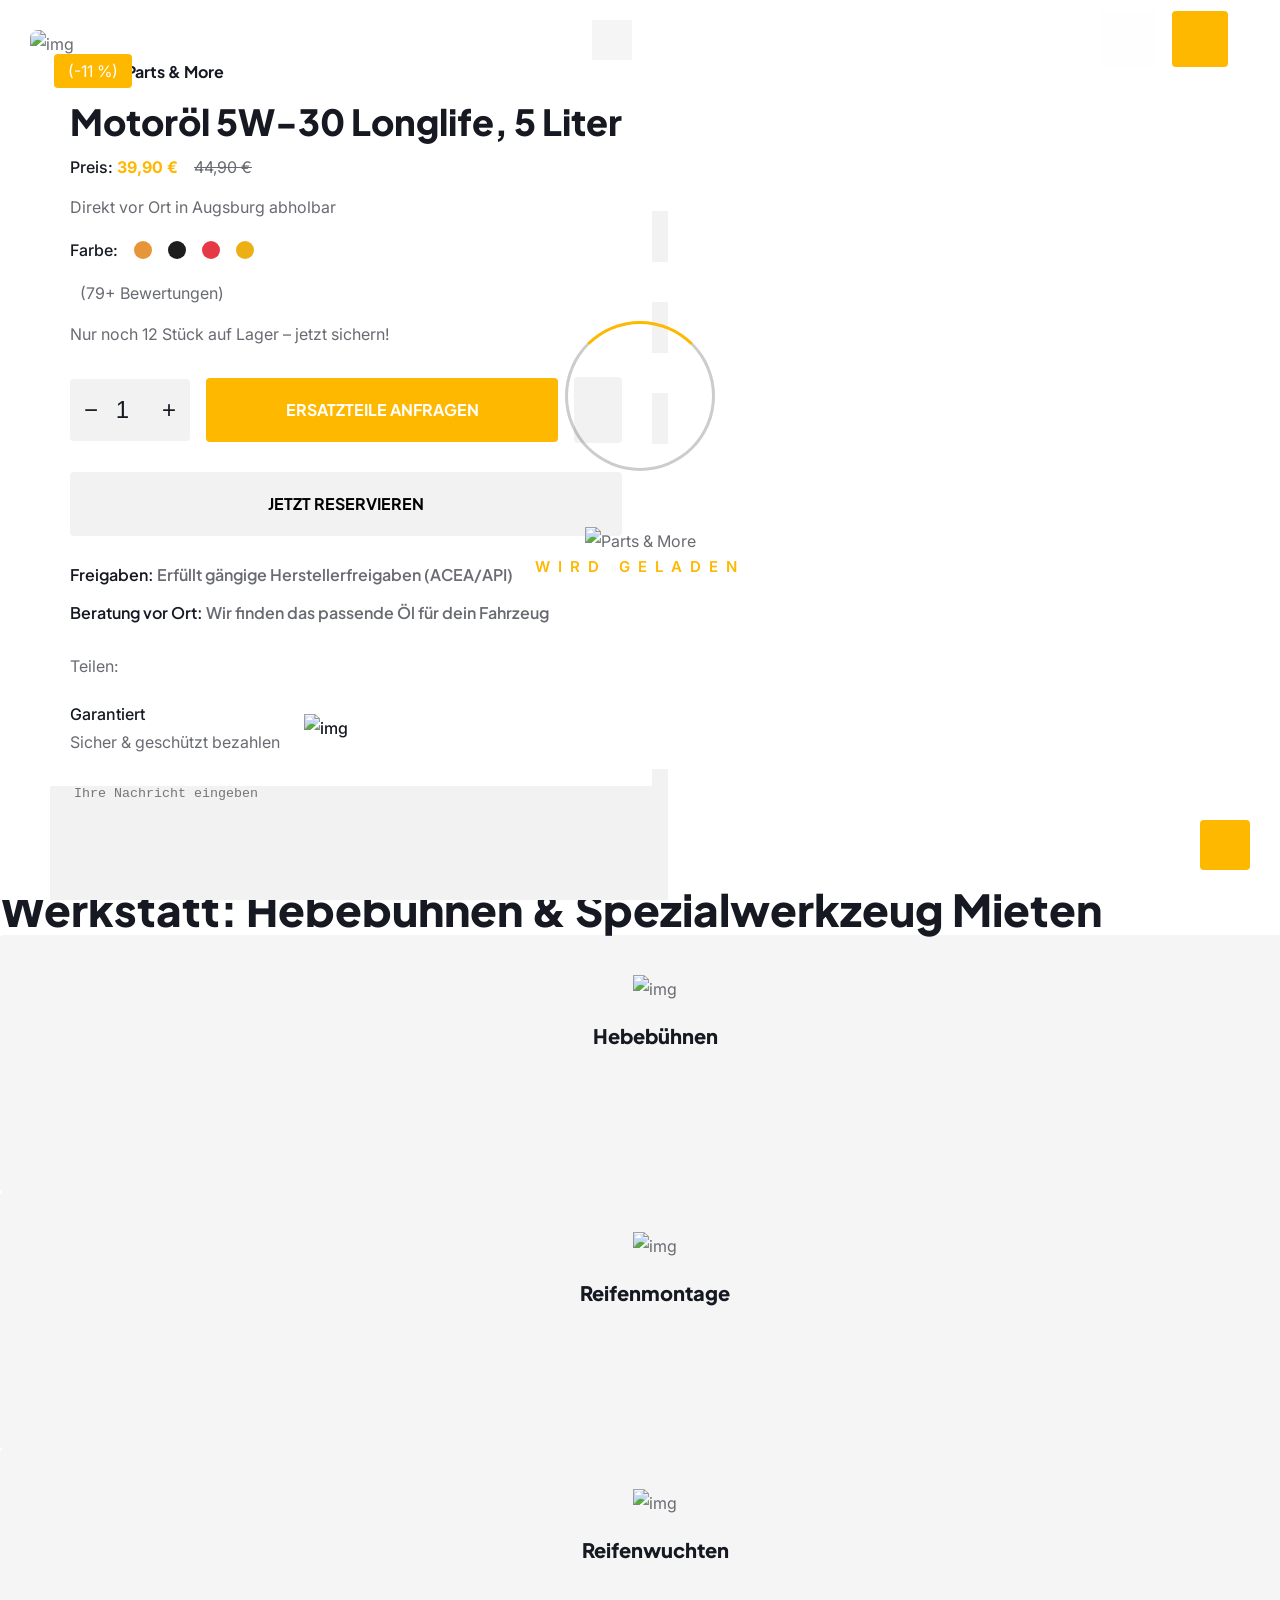
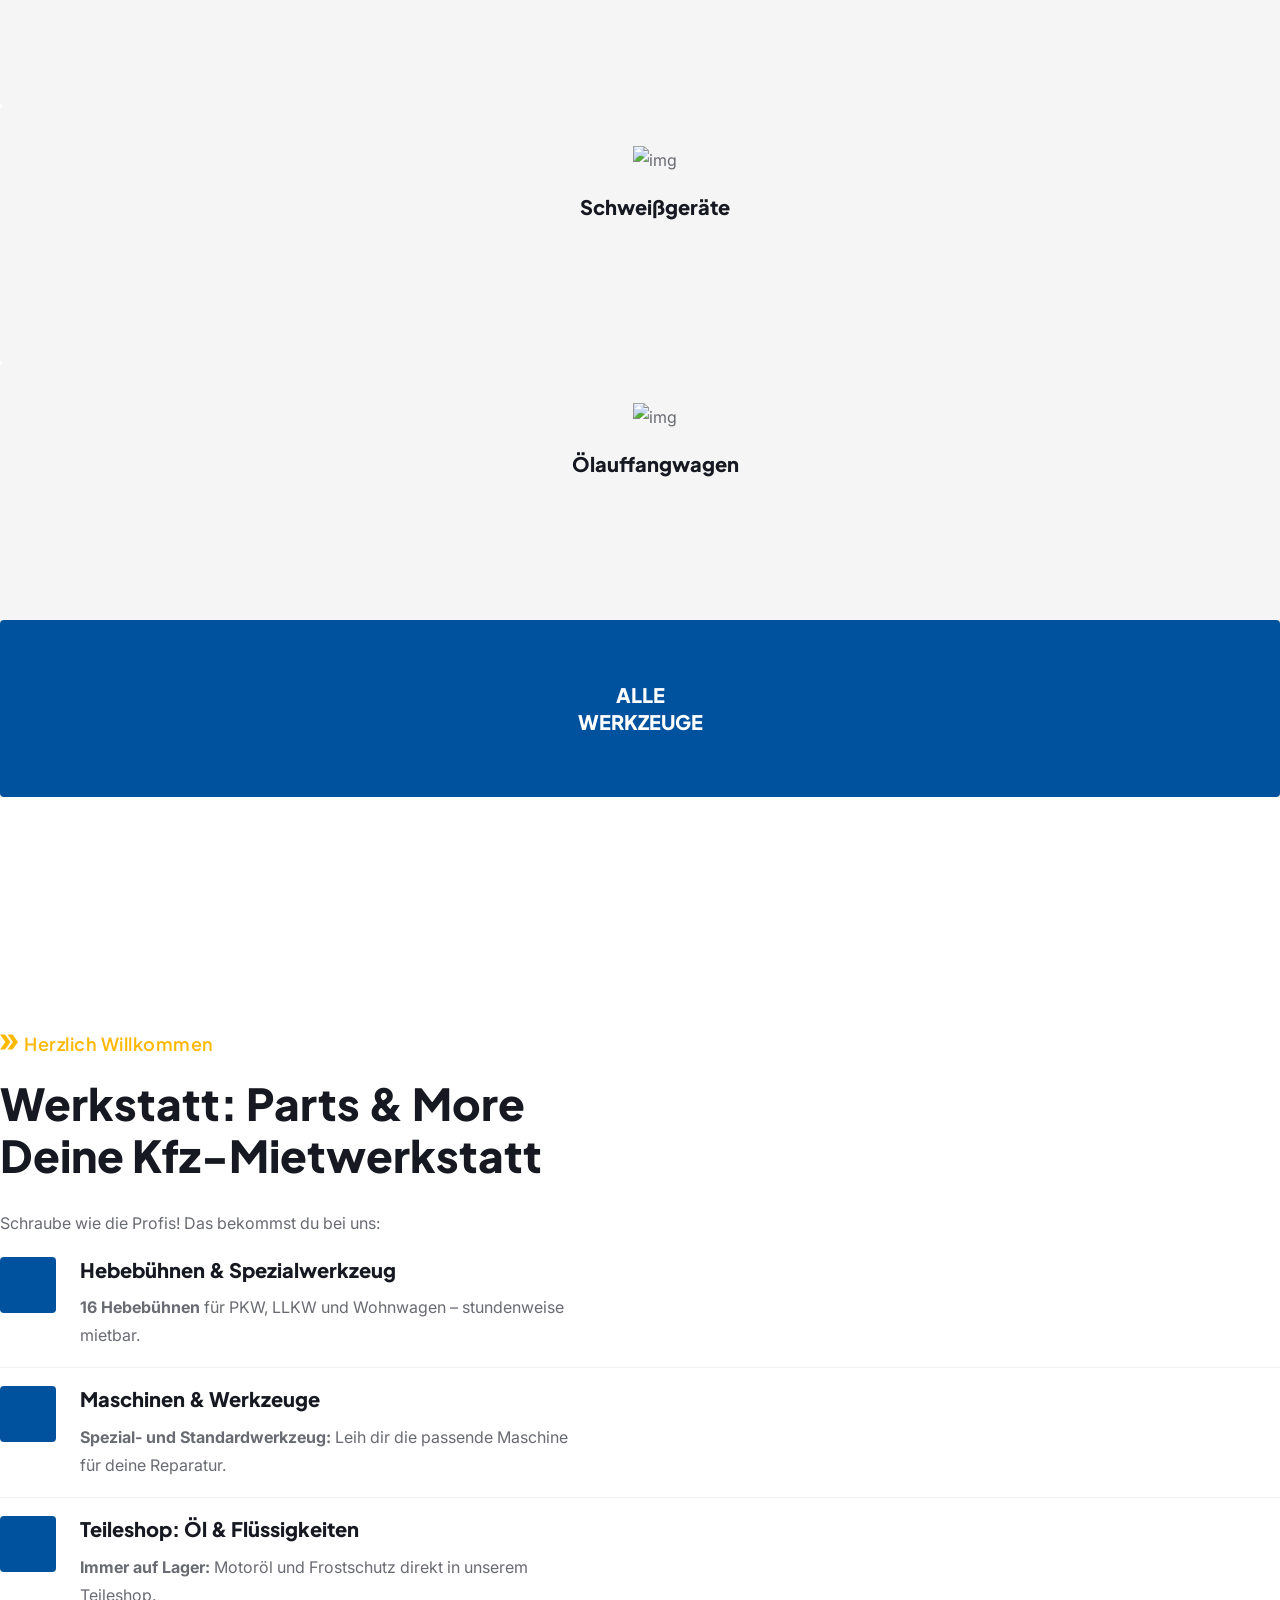
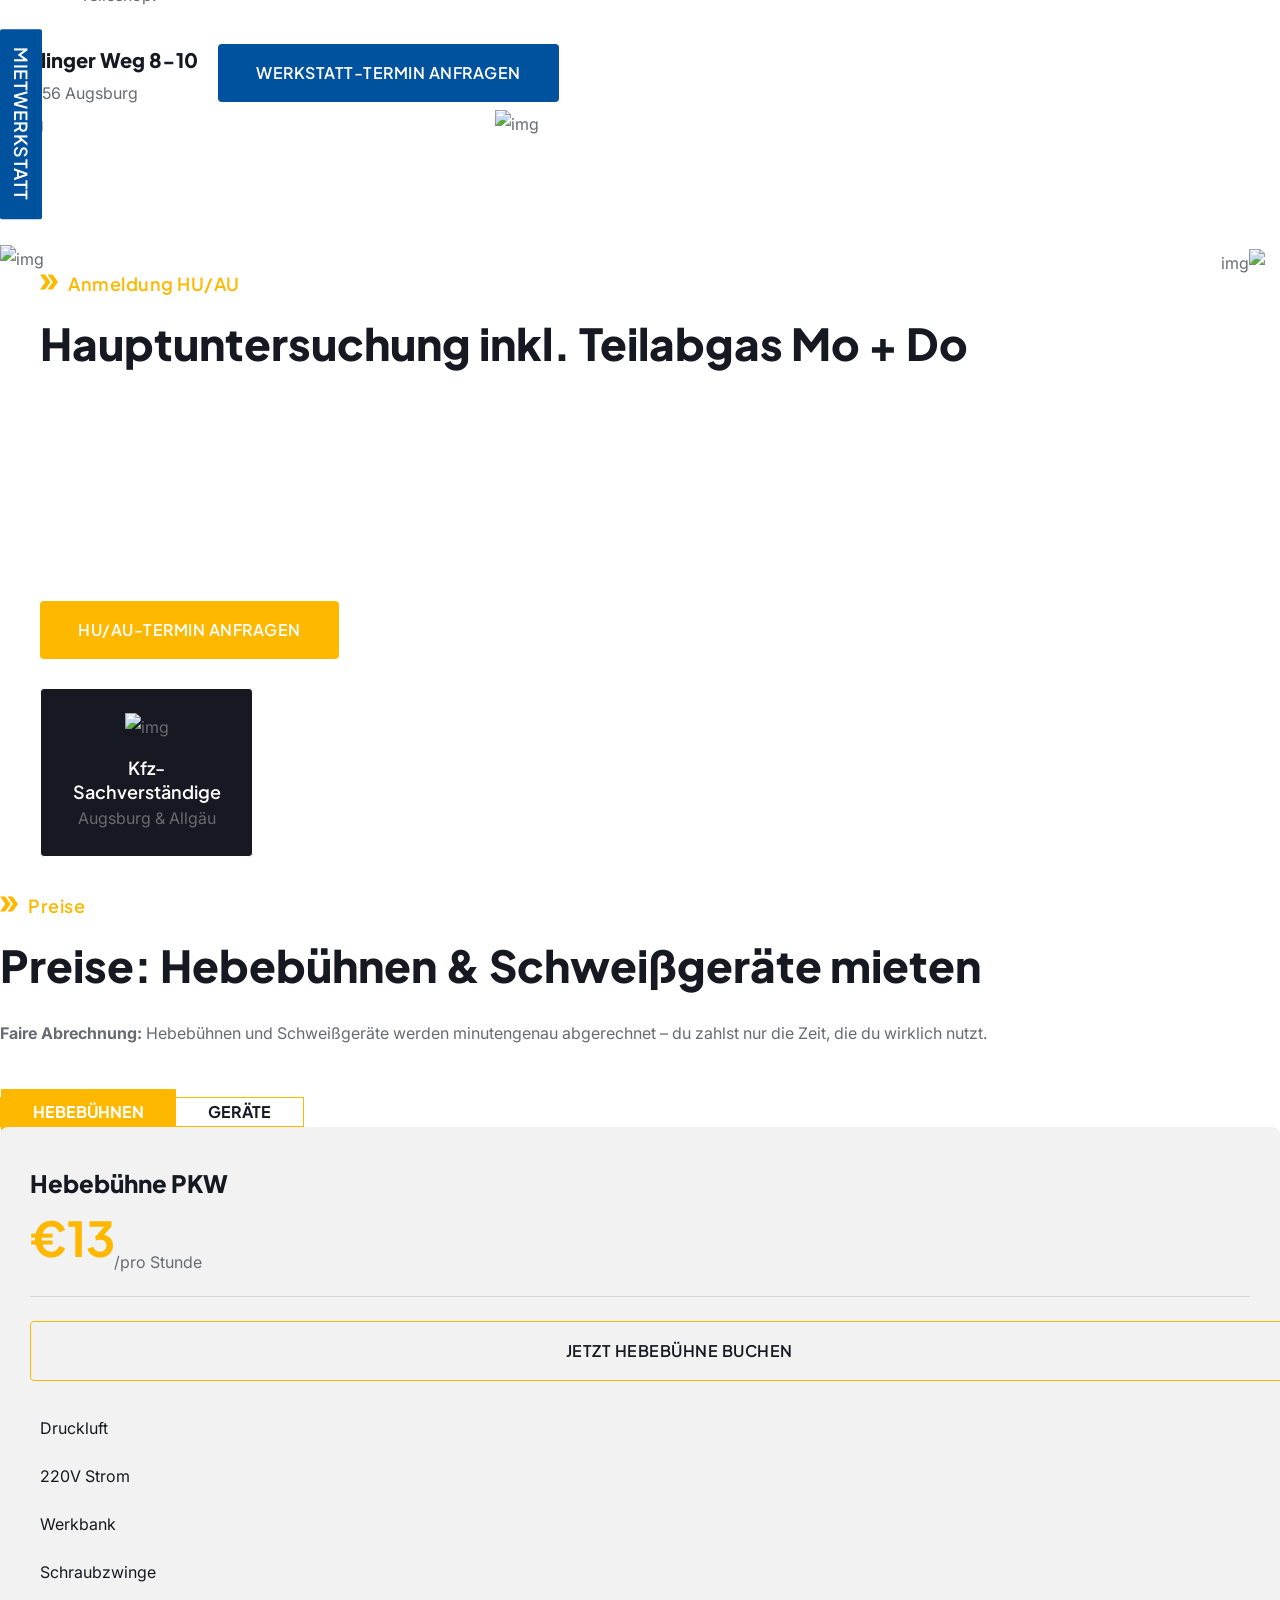
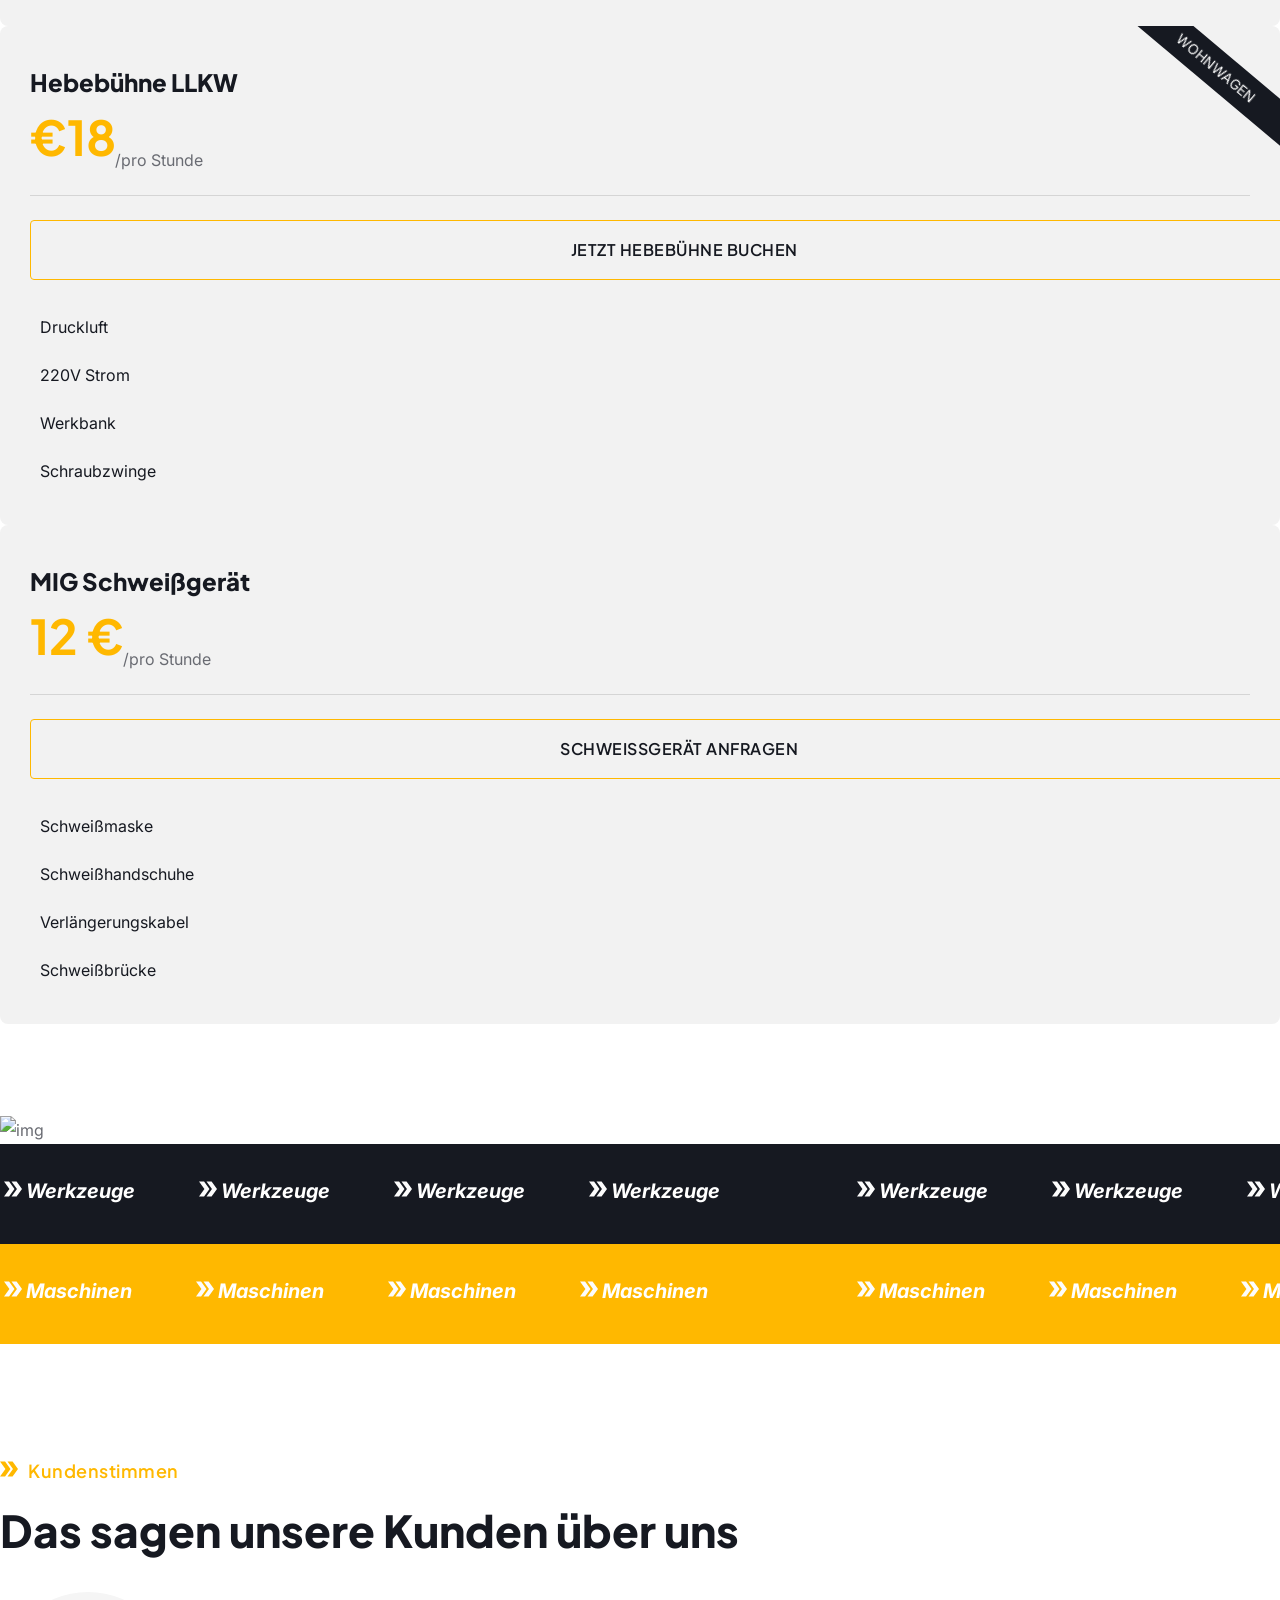
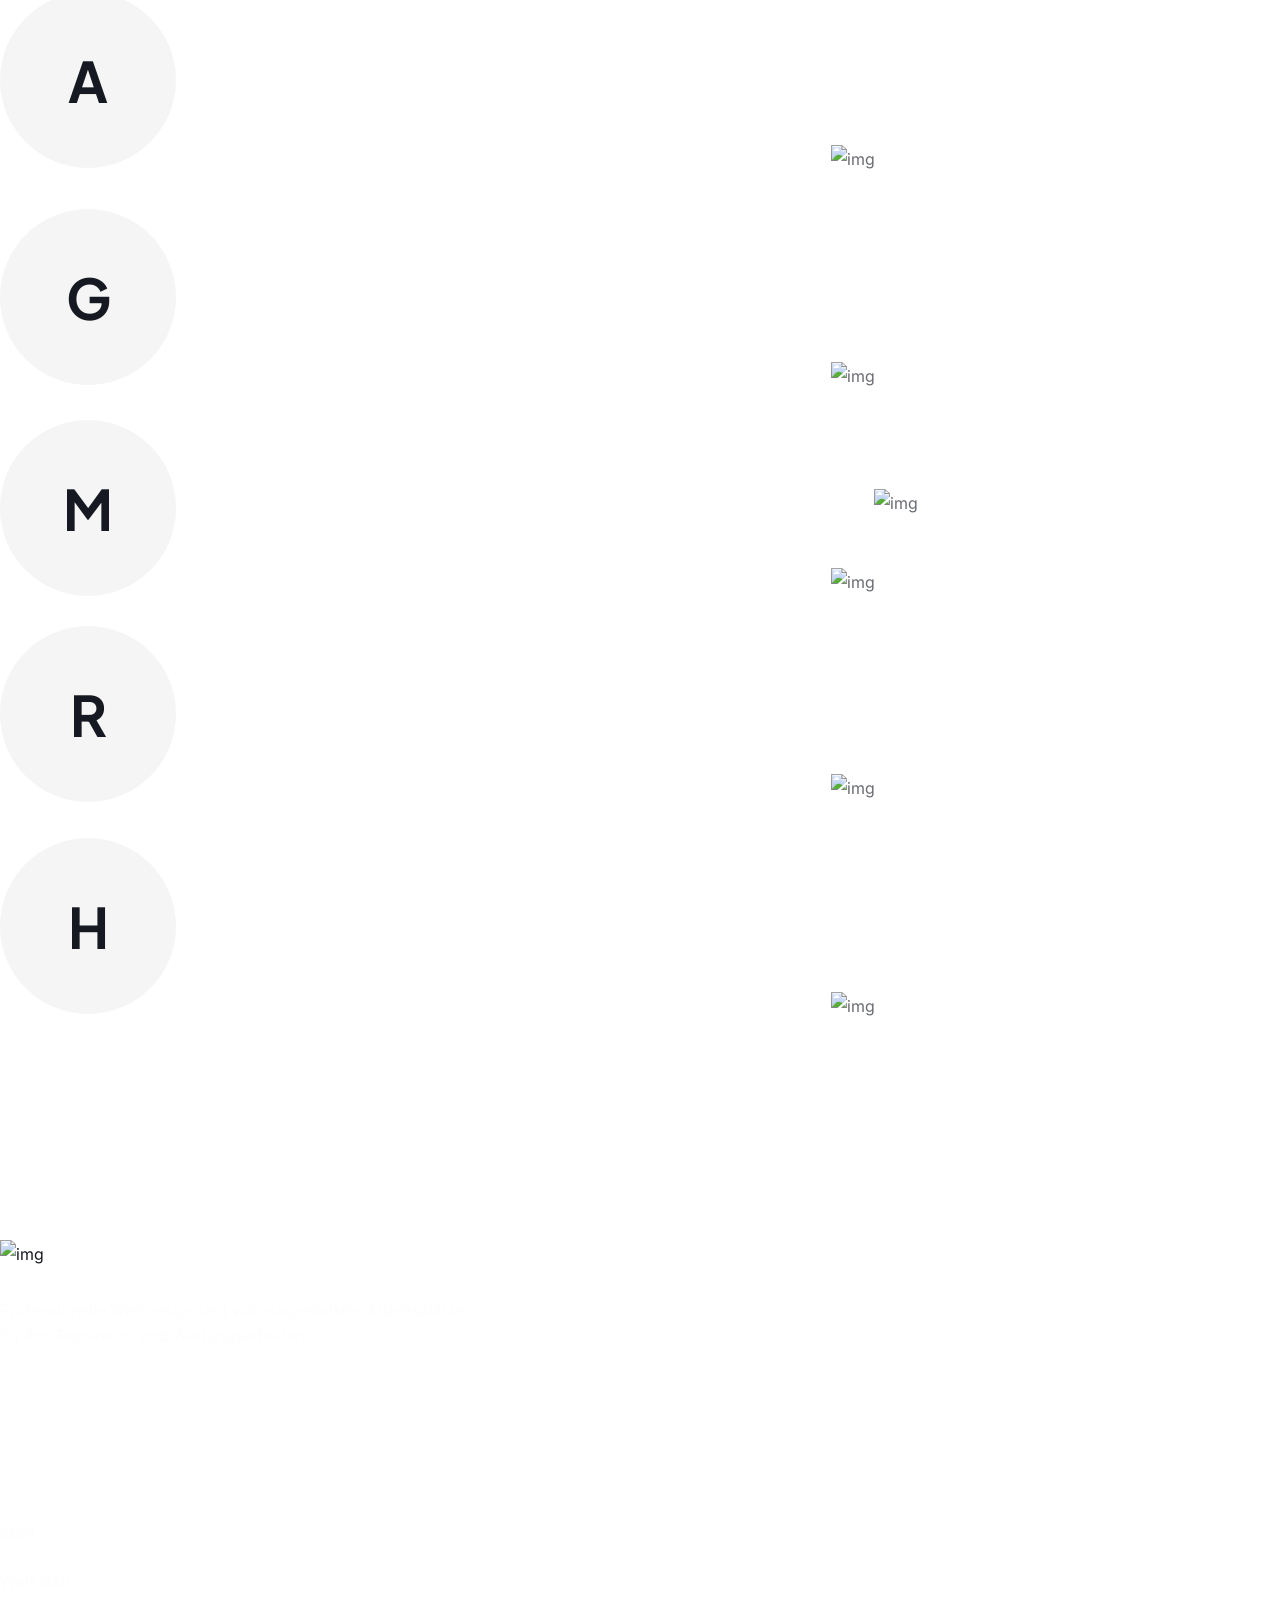
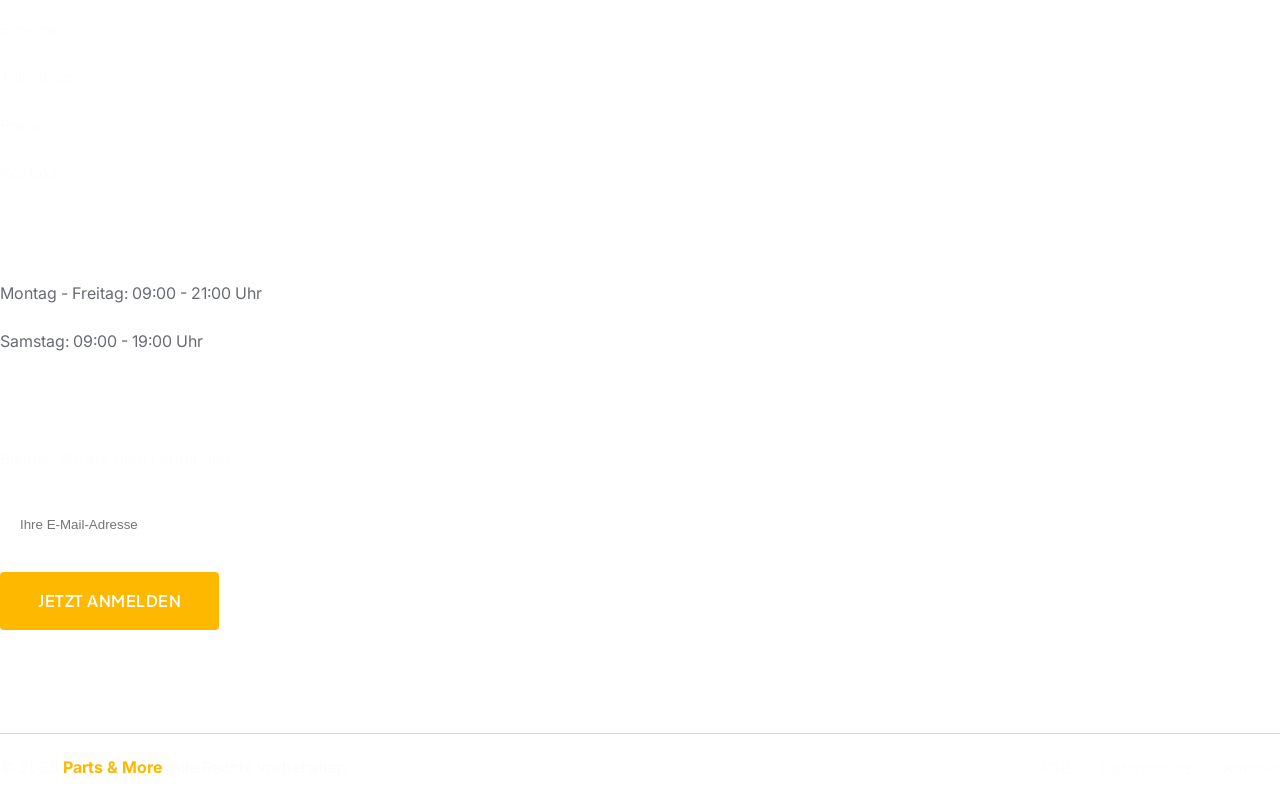
==== index2.html @ 7fc17bfa "Add index2.html as copy of index.html Co-Authored-By: Claude Sonnet 5.5 <noreply@anthropic.com> Clau" ====
<!DOCTYPE html>
<html lang="de">
    <!--<< Header Area >>-->
    <head>
        <!-- ========== Meta Tags ========== -->
        <meta charset="UTF-8">
        <meta http-equiv="X-UA-Compatible" content="IE=edge">
        <meta name="viewport" content="width=device-width, initial-scale=1">
        <meta name="author" content="Pixel-plus">
        <meta name="description" content="Parts & More - Kfz-Mietwerkstatt in Augsburg">
        <!-- ======== Page title ============ -->
        <title>Parts & More - Kfz-Mietwerkstatt in Augsburg</title>
        <!--<< Favcion >>-->
        <link rel="shortcut icon" href="assets/img/favicon/favicon.ico">
        <link rel="apple-touch-icon" sizes="57x57" href="assets/img/favicon/apple-icon-57x57.png">
        <link rel="apple-touch-icon" sizes="60x60" href="assets/img/favicon/apple-icon-60x60.png">
        <link rel="apple-touch-icon" sizes="72x72" href="assets/img/favicon/apple-icon-72x72.png">
        <link rel="apple-touch-icon" sizes="76x76" href="assets/img/favicon/apple-icon-76x76.png">
        <link rel="apple-touch-icon" sizes="114x114" href="assets/img/favicon/apple-icon-114x114.png">
        <link rel="apple-touch-icon" sizes="120x120" href="assets/img/favicon/apple-icon-120x120.png">
        <link rel="apple-touch-icon" sizes="144x144" href="assets/img/favicon/apple-icon-144x144.png">
        <link rel="apple-touch-icon" sizes="152x152" href="assets/img/favicon/apple-icon-152x152.png">
        <link rel="apple-touch-icon" sizes="180x180" href="assets/img/favicon/apple-icon-180x180.png">
        <link rel="icon" type="image/png" sizes="192x192" href="assets/img/favicon/android-icon-192x192.png">
        <link rel="icon" type="image/png" sizes="32x32" href="assets/img/favicon/favicon-32x32.png">
        <link rel="icon" type="image/png" sizes="96x96" href="assets/img/favicon/favicon-96x96.png">
        <link rel="icon" type="image/png" sizes="16x16" href="assets/img/favicon/favicon-16x16.png">
        <link rel="manifest" href="assets/img/favicon/manifest.json">
        <meta name="msapplication-TileColor" content="#ffffff">
        <meta name="msapplication-TileImage" content="assets/img/favicon/ms-icon-144x144.png">
        <meta name="msapplication-config" content="assets/img/favicon/browserconfig.xml">
        <meta name="theme-color" content="#ffffff">
        <!--<< Bootstrap min.css >>-->
        <link rel="stylesheet" href="assets/css/bootstrap.min.css">
        <!--<< All Min Css >>-->
        <link rel="stylesheet" href="assets/css/all.min.css">
        <!--<< Animate.css >>-->
        <link rel="stylesheet" href="assets/css/animate.css">
        <!--<< Magnific Popup.css >>-->
        <link rel="stylesheet" href="assets/css/magnific-popup.css">
        <!--<< MeanMenu.css >>-->
        <link rel="stylesheet" href="assets/css/meanmenu.css">
        <!--<< Swiper Bundle.css >>-->
        <link rel="stylesheet" href="assets/css/swiper-bundle.min.css">
        <!--<< Nice Select.css >>-->
        <link rel="stylesheet" href="assets/css/nice-select.css">
        <!--<< Icomon.css >>-->
        <link rel="stylesheet" href="assets/css/icomon.css">
        <!--<< Main.css >>-->
        <link rel="stylesheet" href="assets/css/main.css">
    </head>
    <body>

       <!-- Preloader Start -->
        <div id="preloader" class="preloader">
            <div class="animation-preloader">
                <div class="spinner">                
                </div>
                <div class="txt-loading">
                    <img src="assets/img/logo/black-logo-2.svg" alt="Parts & More" class="preloader-logo">
                </div>
                <p class="text-center">Wird geladen</p>
            </div>
            <div class="loader">
                <div class="row">
                    <div class="col-3 loader-section section-left">
                        <div class="bg"></div>
                    </div>
                    <div class="col-3 loader-section section-left">
                        <div class="bg"></div>
                    </div>
                    <div class="col-3 loader-section section-right">
                        <div class="bg"></div>
                    </div>
                    <div class="col-3 loader-section section-right">
                        <div class="bg"></div>
                    </div>
                </div>
            </div>
        </div>  

       <!-- GT Back To Top Start -->
        <button id="gt-back-top" class="gt-back-to-top show">
           <img src="assets/img/icon/up-arrow.svg" alt="">
        </button>



       <!-- Offcanvas Area Start -->
        <div class="fix-area">
            <div class="offcanvas__info">
                <div class="offcanvas__wrapper">
                    <div class="offcanvas__content">
                        <div class="offcanvas__top mb-5 d-flex justify-content-between align-items-center">
                            <div class="offcanvas__logo">
                                <a href="index.html">
                                    <img src="assets/img/logo/black-logo-2.svg" alt="logo-img">
                                </a>
                            </div>
                            <div class="offcanvas__close">
                                <button>
                                <i class="fas fa-times"></i>
                                </button>
                            </div>
                        </div>
                        <p class="text d-none d-xl-block">
                            Professionelle Werkzeuge und voll ausgestattete Arbeitsplätze für Ihre Reparatur- und Wartungsarbeiten.
                        </p>
                        <div class="mobile-menu fix mb-3"></div>
                        <div class="offcanvas__contact">
                            <h4>Kontaktinfo</h4>
                            <ul>
                                <li class="d-flex align-items-center">
                                    <div class="offcanvas__contact-icon">
                                        <i class="fal fa-map-marker-alt"></i>
                                    </div>
                                    <div class="offcanvas__contact-text">
                                        <a target="_blank" href="#">Dillinger Weg 8-10,<br>86156 Augsburg</a>
                                    </div>
                                </li>
                                <li class="d-flex align-items-center">
                                    <div class="offcanvas__contact-icon mr-15">
                                        <i class="fal fa-envelope"></i>
                                    </div>
                                    <div class="offcanvas__contact-text">
                                        <a href="mailto:info@hobbywerkstatt-augsburg.de"><span class="mailto:info@hobbywerkstatt-augsburg.de">info@hobbywerkstatt-augsburg.de</span></a>
                                    </div>
                                </li>
                                <li class="d-flex align-items-center">
                                    <div class="offcanvas__contact-icon mr-15">
                                        <i class="fal fa-clock"></i>
                                    </div>
                                    <div class="offcanvas__contact-text">
                                        <a target="_blank" href="#">Mo - Fr: 09:00 - 21:00 Uhr</a><br>
                                        <a target="_blank" href="#">Samstag: 09:00 - 19:00 Uhr</a>
                                    </div>
                                </li>
                                <li class="d-flex align-items-center">
                                    <div class="offcanvas__contact-icon mr-15">
                                        <i class="far fa-phone"></i>
                                    </div>
                                    <div class="offcanvas__contact-text">
                                        <a href="tel:+49 (0) 821 455-366-36">+49 (0) 821 455-366-36</a>
                                    </div>
                                </li>
                            </ul>
                            <div class="header-button mt-4">
                                
                            </div>
                            <a href="kontakt.html" class="gt-theme-btn">
                                <span class="gt-text-btn">
                                    <span class="gt-text-2">Kontakt</span>
                                </span>
                            </a>
                            <div class="social-icon d-flex align-items-center">
                                <a href="#"><i class="fab fa-facebook-f"></i></a>
                                <a href="#"><i class="fab fa-tiktok"></i></a>
                                <a href="#"><i class="fab fa-youtube"></i></a>
                                <a href="#"><i class="fab fa-linkedin-in"></i></a>
                            </div>
                        </div>
                    </div>
                </div>
            </div>
        </div>
        <div class="offcanvas__overlay"></div>

        <!-- Header Section Start -->
        <header class="header-section-2">
             <div id="header-sticky" class="header-1 header-2">
                <div class="container-fluid">
                    <div class="mega-menu-wrapper">
                        <div class="header-main">
                            <div class="header-left">
                                <div class="logo">
                                    <a href="index.html" class="header-logo">
                                        <img src="assets/img/logo/white-logo.svg" alt="logo-img">
                                    </a>
                                    <a href="index.html" class="header-logo-2">
                                        <img src="assets/img/logo/black-logo-2.svg" alt="logo-img">
                                    </a>
                                </div>
                                <div class="mean__menu-wrapper">
                                    <div class="main-menu">
                                       <nav id="mobile-menu">
                                        <ul>
                                            <li class="active menu-thumb">
                                                <a href="index.html">
                                                    Start
                                                </a>
                                            </li>
                                            <li class="active d-xl-none">
                                                <a href="index.html" class="border-none">
                                                Start
                                                </a>
                                            </li>
                                            <li>
                                                <a href="werkstatt.html">
                                                    Werkstatt
                                                </a>
                                            </li>
                                             <li>
                                                <a href="service.html">
                                                    Service
                                                </a>
                                                </li>
                                            <li>
                                                <a href="teileshop.html">
                                                    Teileshop
                                                </a>
                                            </li>
                                            <li>
                                                <a href="preise.html">
                                                    Preise
                                                </a>
                                            </li>
                                            <li>
                                                <a href="kontakt.html">Kontakt</a>
                                            </li>
                                        </ul>
                                    </nav>
                                    </div>
                                </div>
                            </div>
                            <div class="header-right d-flex justify-content-end align-items-center">
                                <div class="header-right-icon">
                                    <a href="#" class="main-header__search search-toggler d-none d-md-inline-flex" style="align-items: center; justify-content: center;" title="Werkzeugsuche" aria-label="Werkzeugsuche">
                                        <i class="fa-regular fa-magnifying-glass"></i>
                                    </a>
                                    <a href="https://www.google.com/maps/search/?api=1&query=Parts+%26+More+Augsburg" target="_blank" rel="noopener" class="cart-icon" style="background-color: var(--gt-theme); color: #fff;"><i class="fa-solid fa-location-dot"></i></a>
                                </div>
                                
                                <div class="header__hamburger d-xl-none my-auto">
                                    <div class="sidebar__toggle">
                                        <div class="header-bar">
                                            <span></span>
                                            <span></span>
                                        </div>
                                    </div>
                                </div>
                            </div>
                        </div>
                    </div>
                </div>
            </div>
        </header>
       
        <!-- GT Search Start -->
        <div class="search-popup">
            <div class="search-popup__overlay search-toggler"></div>
            <div class="search-popup__content">
                <form role="search" method="get" class="search-popup__form" action="#">
                    <input type="text" id="search" name="search" placeholder="Werkzeugsuche...">
                    <button type="submit" aria-label="Werkzeugsuche" class="search-btn">
                        <span><i class="fa-regular fa-magnifying-glass"></i></span>
                    </button>
                </form>
            </div>
        </div>

        <!-- GT Join Club Form Start -->
        <div class="modal modal-common-wrap fade" id="exampleModal1" tabindex="-1" aria-hidden="true">
            <div class="modal-dialog modal-dialog-centered modal-xl">
                <div class="modal-content">
                    <div class="modal-header">
                        <button type="button" class="btn-close" data-bs-dismiss="modal" aria-label="Schließen"></button>
                    </div>
                    <div class="modal-body">
                        <div class="gt-join-club-form">
                            <div class="gt-join-club-image">
                                <img src="assets/img/join-form.jpg" alt="img">
                            </div>
                            <div class="gt-join-club-content">
                                <div class="gt-join-content">
                                    <h3>WERDE MITGLIED</h3>
                                    <p>
                                        Gemeinsam schrauben, gemeinsam wachsen – werde Teil unserer Werkstatt-Community.
                                    </p>
                                </div>
                                <form action="#">
                                    <div class="row g-4 justify-content-center">
                                        <div class="col-lg-12">
                                            <div class="form-clt">
                                                <span>Ihr Name</span>
                                                <input type="text" name="name" id="name" placeholder="Ihr Name">
                                            </div>
                                        </div>
                                        <div class="col-lg-12">
                                            <div class="form-clt">
                                                <span>Ihre E-Mail</span>
                                                <input type="text" name="email" id="email01" placeholder="E-Mail-Adresse">
                                            </div>
                                        </div>
                                        <div class="col-lg-12">
                                            <div class="form-clt">
                                                <span>Ihre Telefonnummer</span>
                                                <input type="text" name="phone" id="phone" placeholder="Ihre Telefonnummer">
                                            </div>
                                        </div>
                                        <div class="col-lg-12">
                                            <div class="form-clt">
                                                <span>Ihre Stadt</span>
                                                <div class="form">
                                                    <select class="single-select w-100">
                                                        <option>Ihre Stadt</option>
                                                        <option>Australien</option>
                                                        <option>Dänemark</option>
                                                        <option>Portugal</option>
                                                    </select>
                                                </div>
                                            </div>
                                        </div>
                                        <div class="col-lg-12">
                                            <div class="form-clt">
                                                <span>Ihr Wohnbereich</span>
                                                <div class="form">
                                                    <select class="single-select w-100">
                                                        <option>Bereich auswählen</option>
                                                        <option>Dhaka</option>
                                                        <option>Khulna</option>
                                                        <option>Kushtia</option>
                                                    </select>
                                                </div>
                                            </div>
                                        </div>
                                        <div class="col-lg-12">
                                            <div class="form-clt">
                                                <span>Fahrzeug auswählen</span>
                                                <div class="form">
                                                    <select class="single-select w-100">
                                                        <option>Fahrzeug wählen</option>
                                                        <option>Motorrad</option>
                                                        <option>Auto</option>
                                                        <option>Fahrrad</option>
                                                    </select>
                                                </div>
                                            </div>
                                        </div>
                                        <div class="col-lg-12">
                                            <div class="form-clt">
                                                <span>Ihre Nachricht</span>
                                                <textarea name="message" id="message01" placeholder="Ihre Nachricht eingeben"></textarea>
                                            </div>
                                        </div>
                                        <div class="col-lg-12">
                                            <div class="gt-button text-center">
                                                <button type="submit" class="gt-theme-btn">
                                                    <span class="gt-icon-btn"><i class="icon-icon-1"></i></span>
                                                    <span class="gt-text-btn">
                                                        <span class="gt-text-2">JETZT SENDEN</span>
                                                    </span>
                                                </button>
                                            </div>
                                        </div>
                                    </div>
                                </form>
                            </div>
                        </div>
                    </div>
                </div>
            </div>
        </div>

        <!-- GT Shop Details Popup Start -->
        <div class="modal modal-common-wrap fade" id="exampleModal2" tabindex="-1" aria-hidden="true">
            <div class="modal-dialog style-shop-details modal-dialog-centered modal-xl">
                <div class="modal-content">
                    <div class="modal-header">
                        <button type="button" class="btn-close" data-bs-dismiss="modal" aria-label="Schließen"></button>
                    </div>
                    <div class="modal-body">
                       <div class="gt-shop-details-wrapper">
                        <div class="row g-4">
                            <div class="col-lg-6">
                                <div class="gt-shop-details-image">
                                    <img src="assets/img/inner/shop-details/details-01.jpg" alt="img">
                                    <span class="gt-box-text">(-11 %)</span>
                                </div>
                            </div>
                            <div class="col-lg-6">
                                <div class="gt-shop-details-content">
                                    <h6><span>Marke:</span> Parts &amp; More</h6>
                                    <h2>Motoröl 5W-30 Longlife, 5 Liter</h2>
                                    <ul class="price-list">
                                        <li>
                                            Preis: <span>39,90 €</span>
                                        </li>
                                        <li>
                                            <del>44,90 €</del>
                                        </li>
                                    </ul>
                                    <span class="eye-icon">
                                        <i class="fa-regular fa-eye"></i>
                                        Direkt vor Ort in Augsburg abholbar
                                    </span>
                                    <ul class="color-list">
                                        <li>
                                            <span>Farbe:</span>
                                        </li>
                                        <li></li>
                                        <li></li>
                                        <li></li>
                                        <li></li>
                                    </ul>
                                    <div class="star">
                                        <i class="fa-solid fa-star"></i>
                                        <i class="fa-solid fa-star"></i>
                                        <i class="fa-solid fa-star"></i>
                                        <i class="fa-solid fa-star"></i>
                                        <i class="fa-solid fa-star"></i>
                                        <span>(79+ Bewertungen)</span>
                                    </div>
                                    <p>
                                        Nur noch 12 Stück auf Lager – jetzt sichern!
                                    </p>
                                    <div class="cart-quantity">
                                        <p class="qty">
                                            <button class="qtyminus" aria-hidden="true">−</button>
                                            <input type="number" name="qty" id="qty2" min="1" max="10" step="1" value="1">
                                            <button class="qtyplus" aria-hidden="true">+</button>
                                        </p>
                                        <a href="shop-details.html" class="shop-btn theme-btn">Ersatzteile anfragen</a>
                                        <div class="icon-item">
                                            <a href="shop-details.html" class="icon">
                                                <i class="far fa-heart"></i>
                                            </a>
                                        </div>
                                    </div>
                                    <button type="submit" class="buy-btn">
                                        Jetzt reservieren
                                    </button>
                                    <ul class="gt-list-items">
                                        <li>
                                            <span>Freigaben:</span> Erfüllt gängige Herstellerfreigaben (ACEA/API)
                                        </li>
                                        <li>
                                            <span>Beratung vor Ort:</span> Wir finden das passende Öl für dein Fahrzeug
                                        </li>
                                    </ul>
                                    <div class="share-list">
                                        <span>Teilen:</span>
                                        <a href="#"><i class="fab fa-facebook-f"></i></a>
                                        <a href="#"><i class="fab fa-twitter"></i></a>
                                        <a href="#"><i class="fab fa-vimeo-v"></i></a>
                                        <a href="#"><i class="fab fa-pinterest-p"></i></a>
                                    </div>
                                    <div class="gt-bank-list">
                                        <div class="">
                                            Garantiert
                                            <span>Sicher &amp; geschützt bezahlen</span>
                                        </div>
                                        <img src="assets/img/inner/shop-details/pay_brand.png" alt="img">
                                    </div>
                                </div>
                            </div>
                        </div>
                       </div>
                    </div>
                </div>
            </div>
        </div>

        <!-- GT Hero Section Start -->
        <section class="gt-hero-section gt-hero-2 bg-cover" style="background-image: url('assets/img/home-2/hero/hero-bg.jpg');">
            <div class="gt-line-shape">
                <img src="assets/img/home-2/hero/line-shape.png" alt="img">
            </div>
            <div class="container">
                <div class="row g-4 align-items-center">
                    <div class="col-lg-6">
                        <div class="gt-hero-image wow fadeInUp" data-wow-delay=".3s">
                            <img src="assets/img/home-2/hero/hero.png" alt="img">
                        </div>
                    </div>
                    <div class="col-lg-6">
                        <div class="gt-hero-content">
                            <div class="gt-hero-eyebrow wow fadeInUp" data-wow-delay=".3s"><svg width="18" height="18" viewBox="0 0 18 18" fill="none" xmlns="http://www.w3.org/2000/svg" style="margin-right: 10px; transform: rotate(90deg);"><path fill-rule="evenodd" clip-rule="evenodd" d="M16.4105 18L16.4105 12.953L8.99991 7.52818L1.58936 12.953L1.58936 18L8.99991 12.5752L16.4105 18ZM16.4105 10.4718L8.99991 5.047L1.58936 10.4718L1.58936 5.42482L8.99991 0L16.4105 5.42482V10.4718Z" fill="var(--gt-theme)"/></svg>Mietwerkstatt Augsburg</div>
                            <h1 class="wow fadeInUp" data-wow-delay=".5s">
                                Mietwerkstatt &amp; Teileshop in Augsburg
                            </h1>
                            <p class="wow fadeInUp" data-wow-delay=".7s">
                                Professionelle Hebebühnen, Spezialwerkzeug und Ersatzteile direkt vor Ort – <a href="https://www.google.com/maps/search/?api=1&query=Parts+%26+More+Augsburg" target="_blank" rel="noopener" style="color: inherit; text-decoration: none;">Dillinger Weg 8-10, 86156 Augsburg</a>.
                            </p>
                            <div class="gt-hero-button wow fadeInUp" data-wow-delay=".9s" style="gap: 48px;">
                                <a href="contact.html" class="gt-theme-btn">
                                    <span class="gt-text-btn">
                                        <span class="gt-text-2">WERKZEUGSUCHE</span>
                                    </span>
                                </a>
                                <a href="https://www.youtube.com/watch?v=1rhbBr8VLIg" class="video-btn ripple video-popup">
                                    <i class="fa-solid fa-play"></i>
                                </a>
                            </div>
                        </div>
                    </div>
                </div>
            </div>
        </section>

        <!-- GT Service Section Start -->
        <section class="gt-service-section-2 fix section-padding">
            <div class="container">
                <h2 class="visually-hidden">Werkstatt: Hebebühnen &amp; Spezialwerkzeug mieten</h2>
                <div class="row g-4 align-items-center">
                    <div class="col-6 col-xxl-2 col-xl-3 col-lg-3 col-md-4 col-sm-6 wow fadeInUp" data-wow-delay=".2s">
                        <div class="service-box-items">
                            <div class="icon">
                                <img src="assets/img/icon/buehne.svg" alt="img">
                            </div>
                            <h3><a href="service-details.html">Hebebühnen</a></h3>
                        </div>
                    </div>
                    <div class="col-6 col-xxl-2 col-xl-3 col-lg-3 col-md-4 col-sm-6 wow fadeInUp" data-wow-delay=".4s">
                        <div class="service-box-items">
                            <div class="icon">
                                <img src="assets/img/icon/montage.svg" alt="img">
                            </div>
                            <h3><a href="service-details.html">Reifenmontage</a></h3>
                        </div>
                    </div>
                    <div class="col-6 col-xxl-2 col-xl-3 col-lg-3 col-md-4 col-sm-6 wow fadeInUp" data-wow-delay=".6s">
                        <div class="service-box-items">
                            <div class="icon">
                                <img src="assets/img/icon/wuchten.svg" alt="img">
                            </div>
                            <h3><a href="service-details.html">Reifenwuchten</a></h3>
                        </div>
                    </div>
                    <div class="col-6 col-xxl-2 col-xl-3 col-lg-3 col-md-4 col-sm-6 wow fadeInUp" data-wow-delay=".7s">
                        <div class="service-box-items">
                            <div class="icon">
                                <img src="assets/img/icon/schwgeraet.svg" alt="img">
                            </div>
                            <h3><a href="service-details.html">Schweißgeräte</a></h3>
                        </div>
                    </div>
                    <div class="col-6 col-xxl-2 col-xl-3 col-lg-3 col-md-4 col-sm-6 wow fadeInUp" data-wow-delay=".8s">
                        <div class="service-box-items">
                            <div class="icon">
                                <img src="assets/img/icon/wagen.svg" alt="img">
                            </div>
                            <h3><a href="service-details.html">Ölauffangwagen</a></h3>
                        </div>
                    </div>
                    <div class="col-6 col-xxl-2 col-xl-3 col-lg-3 col-md-4 col-sm-6 wow fadeInUp" data-wow-delay=".9s">
                        <div class="service-box-items style-2" style="background-color: #00519E;">
                            <h3><a href="service-details.html">ALLE <br> WERKZEUGE</a></h3>
                        </div>
                    </div>
                </div>
            </div>
        </section>

        <!-- GT About Section Start -->
        <div class="gt-about-section-2 fix section-padding pt-0">
            <div class="gt-about-shape">
                <img src="assets/img/home-2/about/about-shape.png" alt="img">
            </div>
            <div class="container">
                <div class="gt-about-wrapper-2">
                    <div class="row g-4">
                        <div class="col-lg-6">
                            <div class="gt-about-content">
                                <div class="gt-section-title mb-0">
                                    <span class="wow fadeInUp"><svg width="18" height="18" viewBox="0 0 18 18" fill="none" xmlns="http://www.w3.org/2000/svg" style="margin-right: 6px; transform: rotate(90deg);"><path fill-rule="evenodd" clip-rule="evenodd" d="M16.4105 18L16.4105 12.953L8.99991 7.52818L1.58936 12.953L1.58936 18L8.99991 12.5752L16.4105 18ZM16.4105 10.4718L8.99991 5.047L1.58936 10.4718L1.58936 5.42482L8.99991 0L16.4105 5.42482V10.4718Z" fill="var(--gt-theme)"/></svg>Herzlich Willkommen</span>
                                    <h2 class="wow fadeInUp" data-wow-delay=".3s" style="text-transform: none;">
                                        Werkstatt: Parts &amp; More<br>
                                        Deine Kfz-Mietwerkstatt
                                    </h2>
                                </div>
                                <p class="gt-about-text wow fadeInUp" data-wow-delay=".5s">
                                    Schraube wie die Profis! Das bekommst du bei uns:
                                </p>
                                <ul class="gt-icon-list wow fadeInUp" data-wow-delay=".3s">
                                    <li>
                                        <div class="icon">
                                            <span style="display: inline-flex; align-items: center; justify-content: center; width: 56px; height: 56px; border-radius: 4px; background-color: #00519E; color: #fff; font-size: 22px;">
                                                <i class="fa-solid fa-car"></i>
                                            </span>
                                        </div>
                                        <div class="content">
                                            <h3>Hebebühnen &amp; Spezialwerkzeug</h3>
                                            <span>
                                                <strong>16 Hebebühnen</strong> für PKW, LLKW und Wohnwagen – stundenweise mietbar.
                                            </span>
                                        </div>
                                    </li>
                                    <li>
                                        <div class="icon">
                                            <span style="display: inline-flex; align-items: center; justify-content: center; width: 56px; height: 56px; border-radius: 4px; background-color: #00519E; color: #fff; font-size: 22px;">
                                                <i class="fa-solid fa-wrench"></i>
                                            </span>
                                        </div>
                                        <div class="content">
                                            <h3>Maschinen &amp; Werkzeuge</h3>
                                            <span>
                                                <strong>Spezial- und Standardwerkzeug:</strong> Leih dir die passende Maschine für deine Reparatur.
                                            </span>
                                        </div>
                                    </li>
                                    <li>
                                        <div class="icon">
                                            <span style="display: inline-flex; align-items: center; justify-content: center; width: 56px; height: 56px; border-radius: 4px; background-color: #00519E; color: #fff; font-size: 22px;">
                                                <i class="fa-solid fa-oil-can"></i>
                                            </span>
                                        </div>
                                        <div class="content">
                                            <h3>Teileshop: Öl &amp; Flüssigkeiten</h3>
                                            <span>
                                                <strong>Immer auf Lager:</strong> Motoröl und Frostschutz direkt in unserem Teileshop.
                                            </span>
                                        </div>
                                    </li>
                                </ul>
                                <div class="gt-info-items wow fadeInUp" data-wow-delay=".5s">
                                    <div class="gt-client-items">
                                        <div class="gt-client-image">
                                            <a href="https://www.google.com/maps/search/?api=1&query=Parts+%26+More+Augsburg" target="_blank" rel="noopener">
                                                <i class="fa-solid fa-location-dot" style="color: var(--gt-theme); font-size: 40px;"></i>
                                            </a>
                                        </div>
                                        <div class="gt-content">
                                            <h3>Dillinger Weg 8-10</h3>
                                            <span>86156 Augsburg</span>
                                        </div>
                                    </div>
                                    <a href="about.html" class="gt-theme-btn">
                                        <span class="gt-text-btn" style="background-color: #00519E;">
                                            <span class="gt-text-2">Werkstatt-Termin anfragen</span>
                                        </span>
                                    </a>
                                </div>
                            </div>
                        </div>
                        <div class="col-lg-6">
                            <div class="gt-about-image">
                                <img src="assets/img/home-2/about/about-01.jpg" alt="img" class="wow img-custom-anim-left">
                                <div class="gt-about-image-2">
                                    <img src="assets/img/home-2/about/about-02.jpg" alt="img" class="wow img-custom-anim-right">
                                </div>
                                <span class="gt-text" style="background-color: #00519E; color: #fff;">MIETWERKSTATT</span>
                            </div>
                        </div>
                    </div>
                </div>
            </div>
        </div>

        <!-- GT Why Choose Section Start -->
        <section class="gt-why-choose-section bg-cover" style="background-image: url('assets/img/home-2/choose-us-bg.jpg');">
            <div class="gt-gear-shape">
                <img src="assets/img/home-2/gear-shape.png" alt="img">
            </div>
            <div class="container">
                <div class="gt-why-choose-wrapper mb-0">
                    <div class="row g-4 align-items-center">
                        <div class="col-xl-6">
                            <div class="gt-why-choose-image">
                                <img src="assets/img/home-2/choose-us.png" alt="img">
                            </div>
                        </div>
                        <div class="col-xl-6">
                            <div class="gt-why-choose-content style-2">
                                <div class="gt-section-title mb-0">
                                    <span class="wow fadeInUp"><svg width="18" height="18" viewBox="0 0 18 18" fill="none" xmlns="http://www.w3.org/2000/svg" style="margin-right: 10px; transform: rotate(90deg);"><path fill-rule="evenodd" clip-rule="evenodd" d="M16.4105 18L16.4105 12.953L8.99991 7.52818L1.58936 12.953L1.58936 18L8.99991 12.5752L16.4105 18ZM16.4105 10.4718L8.99991 5.047L1.58936 10.4718L1.58936 5.42482L8.99991 0L16.4105 5.42482V10.4718Z" fill="var(--gt-theme)"/></svg>Anmeldung HU/AU</span>
                                    <h2 class="text-white wow fadeInUp" data-wow-delay=".3s" style="text-transform: none;">
                                        Hauptuntersuchung inkl. Teilabgas Mo + Do
                                    </h2>
                                </div>
                                <p class="gt-choose-text wow fadeInUp" data-wow-delay=".5s">
                                   <strong>Service:</strong> Wir führen die gesetzlich vorgeschriebene Haupt- und Abgasuntersuchung (HU/AU) durch – mit Vorab-Check, damit dein Fahrzeug die Plakette direkt beim ersten Mal erhält.
                                </p>
                                <style>
                                    @media (max-width: 767px) {
                                        .hu-au-icon-row {
                                            flex-wrap: wrap;
                                        }
                                        .hu-au-icon-row .hu-au-icon-item {
                                            flex: 0 0 48%;
                                            max-width: 48%;
                                            height: auto;
                                        }
                                        .hu-au-icon-row .hu-au-icon-item .content h4,
                                        .hu-au-icon-row .hu-au-icon-item .content h3 {
                                            font-size: 16px;
                                            line-height: 130%;
                                        }
                                    }
                                </style>
                                <ul class="gt-icon-items hu-au-icon-row wow fadeInUp" data-wow-delay=".3s">
                                    <li class="hu-au-icon-item">
                                        <div class="icon">
                                            <i class="fa-solid fa-clock" style="color: var(--gt-theme); font-size: 40px;"></i>
                                        </div>
                                        <div class="content">
                                            <h3>Mo + Do <br> ab 15 Uhr</h3>
                                        </div>
                                    </li>
                                    <li class="hu-au-icon-item">
                                        <div class="icon">
                                            <i class="fa-solid fa-file-lines" style="color: var(--gt-theme); font-size: 40px;"></i>
                                        </div>
                                        <div class="content">
                                            <h3>Fahrzeugschein mitbringen!</h3>
                                        </div>
                                    </li>
                                </ul>
                                <div class="w-100 wow fadeInUp" data-wow-delay=".7s" style="margin-top: 20px;">
                                    <a href="contact.html" class="gt-theme-btn w-100">
                                        <span class="gt-text-btn w-100" style="text-align: center;">
                                            <span class="gt-text-2">HU/AU-Termin anfragen</span>
                                        </span>
                                    </a>
                                </div>
                               <div class="gt-feature-list-box">
                                    <div class="client-box wow fadeInUp" data-wow-delay=".3s">
                                        <img src="assets/img/home-2/client-info.png" alt="img">
                                        <h3>Kfz-Sachverständige</h3>
                                        <span>Augsburg & Allgäu</span>
                                    </div>
                                    <ul class="gt-list wow fadeInUp" data-wow-delay=".5s">
                                        <li>
                                            <i class="icon-icon-3"></i>
                                            Hauptuntersuchung
                                        </li>
                                        <li>
                                            <i class="icon-icon-3"></i>
                                            Änderungsabnahme
                                        </li>
                                        <li>
                                            <i class="icon-icon-3"></i>
                                            H-Kennzeichen
                                        </li>
                                        <li>
                                            <i class="icon-icon-3"></i>
                                            Feinstaubplakette
                                        </li>
                                    </ul>
                               </div>
                            </div>
                        </div>
                    </div>
                </div>
            </div>
        </section>

        <!-- GT Pricing Section Start -->
        <section class="gt-pricing-section fix section-padding fix">
            <div class="gt-pricing-left-shape">
                <img src="assets/img/home-2/pricing-left-shape.png" alt="img">
            </div>
            <div class="container">
                <div class="gt-pricing-wrapper">
                    <div class="row g-4">
                        <div class="col-xl-5 col-lg-12">
                            <div class="gt-pricing-left-content">
                                <div class="gt-section-title mb-0">
                                    <span class="wow fadeInUp"><svg width="18" height="18" viewBox="0 0 18 18" fill="none" xmlns="http://www.w3.org/2000/svg" style="margin-right: 10px; transform: rotate(90deg);"><path fill-rule="evenodd" clip-rule="evenodd" d="M16.4105 18L16.4105 12.953L8.99991 7.52818L1.58936 12.953L1.58936 18L8.99991 12.5752L16.4105 18ZM16.4105 10.4718L8.99991 5.047L1.58936 10.4718L1.58936 5.42482L8.99991 0L16.4105 5.42482V10.4718Z" fill="var(--gt-theme)"/></svg>Preise</span>
                                    <h2 class="wow fadeInUp" data-wow-delay=".3s">
                                        Preise: Hebebühnen &amp; Schweißgeräte mieten
                                    </h2>
                                </div>
                                <p class="pricing-text wow fadeInUp" data-wow-delay=".5s">
                                    <strong>Faire Abrechnung:</strong> Hebebühnen und Schweißgeräte werden minutengenau abgerechnet – du zahlst nur die Zeit, die du wirklich nutzt.
                                </p>
                                <ul class="nav wow fadeInUp" data-wow-delay=".3s">
                                    <li class="nav-item">
                                        <a href="#ANNUALLY" data-bs-toggle="tab" class="nav-link active">
                                            Hebebühnen
                                        </a>
                                    </li>
                                    <li class="nav-item">
                                        <a href="#MONTHLY" data-bs-toggle="tab" class="nav-link">
                                            Geräte
                                        </a>
                                    </li>
                                </ul>
                            </div>
                        </div>
                        <div class="col-xl-7 col-lg-12">
                            <div class="tab-content">
                                <div id="ANNUALLY" class="tab-pane fade show active">
                                    <div class="row g-4">
                                        <div class="col-xl-6 col-lg-6 col-md-6">
                                            <div class="gt-pricing-box-items">
                                                <div class="gt-pricing-header">
                                                    <h3>Hebebühne PKW</h3>
                                                    <p class="gt-price">
                                                        €13 <sub>/pro Stunde </sub>
                                                    </p>
                                                </div>
                                                <a href="pricing.html" class="gt-theme-btn">
                                                    <span class="gt-text-btn">
                                                        <span class="gt-text-2">Jetzt Hebebühne buchen</span>
                                                    </span>
                                                </a>
                                                <ul class="gt-pricing-list-items">
                                                    <li>
                                                        <i class="icon-icon-3"></i>
                                                        Druckluft
                                                    </li>
                                                    <li>
                                                        <i class="icon-icon-3"></i>
                                                        220V Strom
                                                    </li>
                                                    <li>
                                                        <i class="icon-icon-3"></i>
                                                        Werkbank
                                                    </li>
                                                    <li>
                                                        <i class="icon-icon-3"></i>
                                                        Schraubzwinge
                                                    </li>
                                                </ul>
                                            </div>
                                        </div>
                                        <div class="col-xl-6 col-lg-6 col-md-6">
                                            <div class="gt-pricing-box-items">
                                                <span class="gt-price-tag">WOHNWAGEN</span>
                                                <div class="gt-pricing-header">
                                                    <h3>Hebebühne LLKW</h3>
                                                    <p class="gt-price">
                                                        €18 <sub>/pro Stunde </sub>
                                                    </p>
                                                </div>
                                                <a href="pricing.html" class="gt-theme-btn">
                                                    <span class="gt-text-btn">
                                                        <span class="gt-text-2"><i class="icon-icon-1"></i>Jetzt Hebebühne buchen</span>
                                                    </span>
                                                </a>
                                                <ul class="gt-pricing-list-items">
                                                    <li>
                                                        <i class="icon-icon-3"></i>
                                                        Druckluft
                                                    </li>
                                                    <li>
                                                        <i class="icon-icon-3"></i>
                                                        220V Strom
                                                    </li>
                                                    <li>
                                                        <i class="icon-icon-3"></i>
                                                        Werkbank
                                                    </li>
                                                    <li>
                                                        <i class="icon-icon-3"></i>
                                                        Schraubzwinge
                                                    </li>
                                                </ul>
                                            </div>
                                        </div>
                                    </div>
                                </div>
                                <div id="MONTHLY" class="tab-pane fade">
                                    <div class="row g-4">
                                        <div class="col-xl-6 col-lg-6 col-md-6 wow fadeInUp" data-wow-delay=".3s">
                                            <div class="gt-pricing-box-items">
                                                <div class="gt-pricing-header">
                                                    <h3>MIG Schweißgerät</h3>
                                                    <p class="gt-price">
                                                        12 € <sub>/pro Stunde </sub>
                                                    </p>
                                                </div>
                                                <a href="pricing.html" class="gt-theme-btn">
                                                    <span class="gt-text-btn">
                                                        <span class="gt-text-2">Schweißgerät anfragen</span>
                                                    </span>
                                                </a>
                                                <ul class="gt-pricing-list-items">
                                                    <li>
                                                        <i class="icon-icon-3"></i>
                                                        Schweißmaske
                                                    </li>
                                                    <li>
                                                        <i class="icon-icon-3"></i>
                                                        Schweißhandschuhe
                                                    </li>
                                                    <li>
                                                        <i class="icon-icon-3"></i>
                                                        Verlängerungskabel
                                                    </li>
                                                    <li>
                                                        <i class="icon-icon-3"></i>
                                                        Schweißbrücke
                                                    </li>
                                                </ul>
                                            </div>
                                        </div>
                                    </div>
                                </div>
                            </div>
                        </div>
                    </div>
                </div>
            </div>
        </section>

        <!--<< GT Marque Section Start >>-->
        <style>
            .marque-section .marquee-item { margin-right: 60px; }
            .marque-section .marquee-inner.to-left { animation-duration: 100s; }
            .marque-section .marquee-inner.to-right { animation-duration: 100s; }
        </style>
        <div class="marque-section">
            <div class="marquee-wrapper text-slider">
                <div class="marquee-inner to-left">
                    <ul class="marqee-list d-flex">
                        <li class="marquee-item">
                            <span class="text-slider"><svg width="18" height="18" viewBox="0 0 18 18" fill="none" xmlns="http://www.w3.org/2000/svg" style="margin: 0 4px; transform: rotate(90deg);"><path fill-rule="evenodd" clip-rule="evenodd" d="M16.4105 18L16.4105 12.953L8.99991 7.52818L1.58936 12.953L1.58936 18L8.99991 12.5752L16.4105 18ZM16.4105 10.4718L8.99991 5.047L1.58936 10.4718L1.58936 5.42482L8.99991 0L16.4105 5.42482V10.4718Z" fill="#FCFCFC"/></svg></span><span class="text-slider">Werkzeuge</span>
                        </li>
                        <li class="marquee-item">
                            <span class="text-slider"><svg width="18" height="18" viewBox="0 0 18 18" fill="none" xmlns="http://www.w3.org/2000/svg" style="margin: 0 4px; transform: rotate(90deg);"><path fill-rule="evenodd" clip-rule="evenodd" d="M16.4105 18L16.4105 12.953L8.99991 7.52818L1.58936 12.953L1.58936 18L8.99991 12.5752L16.4105 18ZM16.4105 10.4718L8.99991 5.047L1.58936 10.4718L1.58936 5.42482L8.99991 0L16.4105 5.42482V10.4718Z" fill="#FCFCFC"/></svg></span><span class="text-slider">Werkzeuge</span>
                        </li>
                        <li class="marquee-item">
                            <span class="text-slider"><svg width="18" height="18" viewBox="0 0 18 18" fill="none" xmlns="http://www.w3.org/2000/svg" style="margin: 0 4px; transform: rotate(90deg);"><path fill-rule="evenodd" clip-rule="evenodd" d="M16.4105 18L16.4105 12.953L8.99991 7.52818L1.58936 12.953L1.58936 18L8.99991 12.5752L16.4105 18ZM16.4105 10.4718L8.99991 5.047L1.58936 10.4718L1.58936 5.42482L8.99991 0L16.4105 5.42482V10.4718Z" fill="#FCFCFC"/></svg></span><span class="text-slider">Werkzeuge</span>
                        </li>
                        <li class="marquee-item">
                            <span class="text-slider"><svg width="18" height="18" viewBox="0 0 18 18" fill="none" xmlns="http://www.w3.org/2000/svg" style="margin: 0 4px; transform: rotate(90deg);"><path fill-rule="evenodd" clip-rule="evenodd" d="M16.4105 18L16.4105 12.953L8.99991 7.52818L1.58936 12.953L1.58936 18L8.99991 12.5752L16.4105 18ZM16.4105 10.4718L8.99991 5.047L1.58936 10.4718L1.58936 5.42482L8.99991 0L16.4105 5.42482V10.4718Z" fill="#FCFCFC"/></svg></span><span class="text-slider">Werkzeuge</span>
                        </li>
                        <li class="marquee-item">
                            <span class="text-slider"><svg width="18" height="18" viewBox="0 0 18 18" fill="none" xmlns="http://www.w3.org/2000/svg" style="margin: 0 4px; transform: rotate(90deg);"><path fill-rule="evenodd" clip-rule="evenodd" d="M16.4105 18L16.4105 12.953L8.99991 7.52818L1.58936 12.953L1.58936 18L8.99991 12.5752L16.4105 18ZM16.4105 10.4718L8.99991 5.047L1.58936 10.4718L1.58936 5.42482L8.99991 0L16.4105 5.42482V10.4718Z" fill="#FCFCFC"/></svg></span><span class="text-slider">Werkzeuge</span>
                        </li>
                        <li class="marquee-item">
                            <span class="text-slider"><svg width="18" height="18" viewBox="0 0 18 18" fill="none" xmlns="http://www.w3.org/2000/svg" style="margin: 0 4px; transform: rotate(90deg);"><path fill-rule="evenodd" clip-rule="evenodd" d="M16.4105 18L16.4105 12.953L8.99991 7.52818L1.58936 12.953L1.58936 18L8.99991 12.5752L16.4105 18ZM16.4105 10.4718L8.99991 5.047L1.58936 10.4718L1.58936 5.42482L8.99991 0L16.4105 5.42482V10.4718Z" fill="#FCFCFC"/></svg></span><span class="text-slider">Werkzeuge</span>
                        </li>
                        <li class="marquee-item">
                            <span class="text-slider"><svg width="18" height="18" viewBox="0 0 18 18" fill="none" xmlns="http://www.w3.org/2000/svg" style="margin: 0 4px; transform: rotate(90deg);"><path fill-rule="evenodd" clip-rule="evenodd" d="M16.4105 18L16.4105 12.953L8.99991 7.52818L1.58936 12.953L1.58936 18L8.99991 12.5752L16.4105 18ZM16.4105 10.4718L8.99991 5.047L1.58936 10.4718L1.58936 5.42482L8.99991 0L16.4105 5.42482V10.4718Z" fill="#FCFCFC"/></svg></span><span class="text-slider">Werkzeuge</span>
                        </li>
                        <li class="marquee-item">
                            <span class="text-slider"><svg width="18" height="18" viewBox="0 0 18 18" fill="none" xmlns="http://www.w3.org/2000/svg" style="margin: 0 4px; transform: rotate(90deg);"><path fill-rule="evenodd" clip-rule="evenodd" d="M16.4105 18L16.4105 12.953L8.99991 7.52818L1.58936 12.953L1.58936 18L8.99991 12.5752L16.4105 18ZM16.4105 10.4718L8.99991 5.047L1.58936 10.4718L1.58936 5.42482L8.99991 0L16.4105 5.42482V10.4718Z" fill="#FCFCFC"/></svg></span><span class="text-slider">Werkzeuge</span>
                        </li>
                            <li class="marquee-item">
                            <span class="text-slider"><svg width="18" height="18" viewBox="0 0 18 18" fill="none" xmlns="http://www.w3.org/2000/svg" style="margin: 0 4px; transform: rotate(90deg);"><path fill-rule="evenodd" clip-rule="evenodd" d="M16.4105 18L16.4105 12.953L8.99991 7.52818L1.58936 12.953L1.58936 18L8.99991 12.5752L16.4105 18ZM16.4105 10.4718L8.99991 5.047L1.58936 10.4718L1.58936 5.42482L8.99991 0L16.4105 5.42482V10.4718Z" fill="#FCFCFC"/></svg></span><span class="text-slider">Werkzeuge</span>
                        </li>
                    </ul>
                    <ul class="marqee-list d-flex">
                        <li class="marquee-item">
                            <span class="text-slider"><svg width="18" height="18" viewBox="0 0 18 18" fill="none" xmlns="http://www.w3.org/2000/svg" style="margin: 0 4px; transform: rotate(90deg);"><path fill-rule="evenodd" clip-rule="evenodd" d="M16.4105 18L16.4105 12.953L8.99991 7.52818L1.58936 12.953L1.58936 18L8.99991 12.5752L16.4105 18ZM16.4105 10.4718L8.99991 5.047L1.58936 10.4718L1.58936 5.42482L8.99991 0L16.4105 5.42482V10.4718Z" fill="#FCFCFC"/></svg></span><span class="text-slider">Werkzeuge</span>
                        </li>
                        <li class="marquee-item">
                            <span class="text-slider"><svg width="18" height="18" viewBox="0 0 18 18" fill="none" xmlns="http://www.w3.org/2000/svg" style="margin: 0 4px; transform: rotate(90deg);"><path fill-rule="evenodd" clip-rule="evenodd" d="M16.4105 18L16.4105 12.953L8.99991 7.52818L1.58936 12.953L1.58936 18L8.99991 12.5752L16.4105 18ZM16.4105 10.4718L8.99991 5.047L1.58936 10.4718L1.58936 5.42482L8.99991 0L16.4105 5.42482V10.4718Z" fill="#FCFCFC"/></svg></span><span class="text-slider">Werkzeuge</span>
                        </li>
                        <li class="marquee-item">
                            <span class="text-slider"><svg width="18" height="18" viewBox="0 0 18 18" fill="none" xmlns="http://www.w3.org/2000/svg" style="margin: 0 4px; transform: rotate(90deg);"><path fill-rule="evenodd" clip-rule="evenodd" d="M16.4105 18L16.4105 12.953L8.99991 7.52818L1.58936 12.953L1.58936 18L8.99991 12.5752L16.4105 18ZM16.4105 10.4718L8.99991 5.047L1.58936 10.4718L1.58936 5.42482L8.99991 0L16.4105 5.42482V10.4718Z" fill="#FCFCFC"/></svg></span><span class="text-slider">Werkzeuge</span>
                        </li>
                        <li class="marquee-item">
                            <span class="text-slider"><svg width="18" height="18" viewBox="0 0 18 18" fill="none" xmlns="http://www.w3.org/2000/svg" style="margin: 0 4px; transform: rotate(90deg);"><path fill-rule="evenodd" clip-rule="evenodd" d="M16.4105 18L16.4105 12.953L8.99991 7.52818L1.58936 12.953L1.58936 18L8.99991 12.5752L16.4105 18ZM16.4105 10.4718L8.99991 5.047L1.58936 10.4718L1.58936 5.42482L8.99991 0L16.4105 5.42482V10.4718Z" fill="#FCFCFC"/></svg></span><span class="text-slider">Werkzeuge</span>
                        </li>
                        <li class="marquee-item">
                            <span class="text-slider"><svg width="18" height="18" viewBox="0 0 18 18" fill="none" xmlns="http://www.w3.org/2000/svg" style="margin: 0 4px; transform: rotate(90deg);"><path fill-rule="evenodd" clip-rule="evenodd" d="M16.4105 18L16.4105 12.953L8.99991 7.52818L1.58936 12.953L1.58936 18L8.99991 12.5752L16.4105 18ZM16.4105 10.4718L8.99991 5.047L1.58936 10.4718L1.58936 5.42482L8.99991 0L16.4105 5.42482V10.4718Z" fill="#FCFCFC"/></svg></span><span class="text-slider">Werkzeuge</span>
                        </li>
                        <li class="marquee-item">
                            <span class="text-slider"><svg width="18" height="18" viewBox="0 0 18 18" fill="none" xmlns="http://www.w3.org/2000/svg" style="margin: 0 4px; transform: rotate(90deg);"><path fill-rule="evenodd" clip-rule="evenodd" d="M16.4105 18L16.4105 12.953L8.99991 7.52818L1.58936 12.953L1.58936 18L8.99991 12.5752L16.4105 18ZM16.4105 10.4718L8.99991 5.047L1.58936 10.4718L1.58936 5.42482L8.99991 0L16.4105 5.42482V10.4718Z" fill="#FCFCFC"/></svg></span><span class="text-slider">Werkzeuge</span>
                        </li>
                        <li class="marquee-item">
                            <span class="text-slider"><svg width="18" height="18" viewBox="0 0 18 18" fill="none" xmlns="http://www.w3.org/2000/svg" style="margin: 0 4px; transform: rotate(90deg);"><path fill-rule="evenodd" clip-rule="evenodd" d="M16.4105 18L16.4105 12.953L8.99991 7.52818L1.58936 12.953L1.58936 18L8.99991 12.5752L16.4105 18ZM16.4105 10.4718L8.99991 5.047L1.58936 10.4718L1.58936 5.42482L8.99991 0L16.4105 5.42482V10.4718Z" fill="#FCFCFC"/></svg></span><span class="text-slider">Werkzeuge</span>
                        </li>
                        <li class="marquee-item">
                            <span class="text-slider"><svg width="18" height="18" viewBox="0 0 18 18" fill="none" xmlns="http://www.w3.org/2000/svg" style="margin: 0 4px; transform: rotate(90deg);"><path fill-rule="evenodd" clip-rule="evenodd" d="M16.4105 18L16.4105 12.953L8.99991 7.52818L1.58936 12.953L1.58936 18L8.99991 12.5752L16.4105 18ZM16.4105 10.4718L8.99991 5.047L1.58936 10.4718L1.58936 5.42482L8.99991 0L16.4105 5.42482V10.4718Z" fill="#FCFCFC"/></svg></span><span class="text-slider">Werkzeuge</span>
                        </li>
                            <li class="marquee-item">
                            <span class="text-slider"><svg width="18" height="18" viewBox="0 0 18 18" fill="none" xmlns="http://www.w3.org/2000/svg" style="margin: 0 4px; transform: rotate(90deg);"><path fill-rule="evenodd" clip-rule="evenodd" d="M16.4105 18L16.4105 12.953L8.99991 7.52818L1.58936 12.953L1.58936 18L8.99991 12.5752L16.4105 18ZM16.4105 10.4718L8.99991 5.047L1.58936 10.4718L1.58936 5.42482L8.99991 0L16.4105 5.42482V10.4718Z" fill="#FCFCFC"/></svg></span><span class="text-slider">Werkzeuge</span>
                        </li>
                    </ul>
                    <ul class="marqee-list d-flex">
                        <li class="marquee-item">
                            <span class="text-slider"><svg width="18" height="18" viewBox="0 0 18 18" fill="none" xmlns="http://www.w3.org/2000/svg" style="margin: 0 4px; transform: rotate(90deg);"><path fill-rule="evenodd" clip-rule="evenodd" d="M16.4105 18L16.4105 12.953L8.99991 7.52818L1.58936 12.953L1.58936 18L8.99991 12.5752L16.4105 18ZM16.4105 10.4718L8.99991 5.047L1.58936 10.4718L1.58936 5.42482L8.99991 0L16.4105 5.42482V10.4718Z" fill="#FCFCFC"/></svg></span><span class="text-slider">Werkzeuge</span>
                        </li>
                        <li class="marquee-item">
                            <span class="text-slider"><svg width="18" height="18" viewBox="0 0 18 18" fill="none" xmlns="http://www.w3.org/2000/svg" style="margin: 0 4px; transform: rotate(90deg);"><path fill-rule="evenodd" clip-rule="evenodd" d="M16.4105 18L16.4105 12.953L8.99991 7.52818L1.58936 12.953L1.58936 18L8.99991 12.5752L16.4105 18ZM16.4105 10.4718L8.99991 5.047L1.58936 10.4718L1.58936 5.42482L8.99991 0L16.4105 5.42482V10.4718Z" fill="#FCFCFC"/></svg></span><span class="text-slider">Werkzeuge</span>
                        </li>
                        <li class="marquee-item">
                            <span class="text-slider"><svg width="18" height="18" viewBox="0 0 18 18" fill="none" xmlns="http://www.w3.org/2000/svg" style="margin: 0 4px; transform: rotate(90deg);"><path fill-rule="evenodd" clip-rule="evenodd" d="M16.4105 18L16.4105 12.953L8.99991 7.52818L1.58936 12.953L1.58936 18L8.99991 12.5752L16.4105 18ZM16.4105 10.4718L8.99991 5.047L1.58936 10.4718L1.58936 5.42482L8.99991 0L16.4105 5.42482V10.4718Z" fill="#FCFCFC"/></svg></span><span class="text-slider">Werkzeuge</span>
                        </li>
                        <li class="marquee-item">
                            <span class="text-slider"><svg width="18" height="18" viewBox="0 0 18 18" fill="none" xmlns="http://www.w3.org/2000/svg" style="margin: 0 4px; transform: rotate(90deg);"><path fill-rule="evenodd" clip-rule="evenodd" d="M16.4105 18L16.4105 12.953L8.99991 7.52818L1.58936 12.953L1.58936 18L8.99991 12.5752L16.4105 18ZM16.4105 10.4718L8.99991 5.047L1.58936 10.4718L1.58936 5.42482L8.99991 0L16.4105 5.42482V10.4718Z" fill="#FCFCFC"/></svg></span><span class="text-slider">Werkzeuge</span>
                        </li>
                        <li class="marquee-item">
                            <span class="text-slider"><svg width="18" height="18" viewBox="0 0 18 18" fill="none" xmlns="http://www.w3.org/2000/svg" style="margin: 0 4px; transform: rotate(90deg);"><path fill-rule="evenodd" clip-rule="evenodd" d="M16.4105 18L16.4105 12.953L8.99991 7.52818L1.58936 12.953L1.58936 18L8.99991 12.5752L16.4105 18ZM16.4105 10.4718L8.99991 5.047L1.58936 10.4718L1.58936 5.42482L8.99991 0L16.4105 5.42482V10.4718Z" fill="#FCFCFC"/></svg></span><span class="text-slider">Werkzeuge</span>
                        </li>
                        <li class="marquee-item">
                            <span class="text-slider"><svg width="18" height="18" viewBox="0 0 18 18" fill="none" xmlns="http://www.w3.org/2000/svg" style="margin: 0 4px; transform: rotate(90deg);"><path fill-rule="evenodd" clip-rule="evenodd" d="M16.4105 18L16.4105 12.953L8.99991 7.52818L1.58936 12.953L1.58936 18L8.99991 12.5752L16.4105 18ZM16.4105 10.4718L8.99991 5.047L1.58936 10.4718L1.58936 5.42482L8.99991 0L16.4105 5.42482V10.4718Z" fill="#FCFCFC"/></svg></span><span class="text-slider">Werkzeuge</span>
                        </li>
                        <li class="marquee-item">
                            <span class="text-slider"><svg width="18" height="18" viewBox="0 0 18 18" fill="none" xmlns="http://www.w3.org/2000/svg" style="margin: 0 4px; transform: rotate(90deg);"><path fill-rule="evenodd" clip-rule="evenodd" d="M16.4105 18L16.4105 12.953L8.99991 7.52818L1.58936 12.953L1.58936 18L8.99991 12.5752L16.4105 18ZM16.4105 10.4718L8.99991 5.047L1.58936 10.4718L1.58936 5.42482L8.99991 0L16.4105 5.42482V10.4718Z" fill="#FCFCFC"/></svg></span><span class="text-slider">Werkzeuge</span>
                        </li>
                        <li class="marquee-item">
                            <span class="text-slider"><svg width="18" height="18" viewBox="0 0 18 18" fill="none" xmlns="http://www.w3.org/2000/svg" style="margin: 0 4px; transform: rotate(90deg);"><path fill-rule="evenodd" clip-rule="evenodd" d="M16.4105 18L16.4105 12.953L8.99991 7.52818L1.58936 12.953L1.58936 18L8.99991 12.5752L16.4105 18ZM16.4105 10.4718L8.99991 5.047L1.58936 10.4718L1.58936 5.42482L8.99991 0L16.4105 5.42482V10.4718Z" fill="#FCFCFC"/></svg></span><span class="text-slider">Werkzeuge</span>
                        </li>
                            <li class="marquee-item">
                            <span class="text-slider"><svg width="18" height="18" viewBox="0 0 18 18" fill="none" xmlns="http://www.w3.org/2000/svg" style="margin: 0 4px; transform: rotate(90deg);"><path fill-rule="evenodd" clip-rule="evenodd" d="M16.4105 18L16.4105 12.953L8.99991 7.52818L1.58936 12.953L1.58936 18L8.99991 12.5752L16.4105 18ZM16.4105 10.4718L8.99991 5.047L1.58936 10.4718L1.58936 5.42482L8.99991 0L16.4105 5.42482V10.4718Z" fill="#FCFCFC"/></svg></span><span class="text-slider">Werkzeuge</span>
                        </li>
                    </ul>
                </div>
            </div>
            <div class="marquee-wrapper text-slider style-2">
                <div class="marquee-inner to-right">
                    <ul class="marqee-list d-flex">
                        <li class="marquee-item">
                            <span class="text-slider"><svg width="18" height="18" viewBox="0 0 18 18" fill="none" xmlns="http://www.w3.org/2000/svg" style="margin: 0 4px; transform: rotate(90deg);"><path fill-rule="evenodd" clip-rule="evenodd" d="M16.4105 18L16.4105 12.953L8.99991 7.52818L1.58936 12.953L1.58936 18L8.99991 12.5752L16.4105 18ZM16.4105 10.4718L8.99991 5.047L1.58936 10.4718L1.58936 5.42482L8.99991 0L16.4105 5.42482V10.4718Z" fill="#FCFCFC"/></svg></span><span class="text-slider">Maschinen</span>
                        </li>
                        <li class="marquee-item">
                            <span class="text-slider"><svg width="18" height="18" viewBox="0 0 18 18" fill="none" xmlns="http://www.w3.org/2000/svg" style="margin: 0 4px; transform: rotate(90deg);"><path fill-rule="evenodd" clip-rule="evenodd" d="M16.4105 18L16.4105 12.953L8.99991 7.52818L1.58936 12.953L1.58936 18L8.99991 12.5752L16.4105 18ZM16.4105 10.4718L8.99991 5.047L1.58936 10.4718L1.58936 5.42482L8.99991 0L16.4105 5.42482V10.4718Z" fill="#FCFCFC"/></svg></span><span class="text-slider">Maschinen</span>
                        </li>
                        <li class="marquee-item">
                            <span class="text-slider"><svg width="18" height="18" viewBox="0 0 18 18" fill="none" xmlns="http://www.w3.org/2000/svg" style="margin: 0 4px; transform: rotate(90deg);"><path fill-rule="evenodd" clip-rule="evenodd" d="M16.4105 18L16.4105 12.953L8.99991 7.52818L1.58936 12.953L1.58936 18L8.99991 12.5752L16.4105 18ZM16.4105 10.4718L8.99991 5.047L1.58936 10.4718L1.58936 5.42482L8.99991 0L16.4105 5.42482V10.4718Z" fill="#FCFCFC"/></svg></span><span class="text-slider">Maschinen</span>
                        </li>
                        <li class="marquee-item">
                            <span class="text-slider"><svg width="18" height="18" viewBox="0 0 18 18" fill="none" xmlns="http://www.w3.org/2000/svg" style="margin: 0 4px; transform: rotate(90deg);"><path fill-rule="evenodd" clip-rule="evenodd" d="M16.4105 18L16.4105 12.953L8.99991 7.52818L1.58936 12.953L1.58936 18L8.99991 12.5752L16.4105 18ZM16.4105 10.4718L8.99991 5.047L1.58936 10.4718L1.58936 5.42482L8.99991 0L16.4105 5.42482V10.4718Z" fill="#FCFCFC"/></svg></span><span class="text-slider">Maschinen</span>
                        </li>
                        <li class="marquee-item">
                            <span class="text-slider"><svg width="18" height="18" viewBox="0 0 18 18" fill="none" xmlns="http://www.w3.org/2000/svg" style="margin: 0 4px; transform: rotate(90deg);"><path fill-rule="evenodd" clip-rule="evenodd" d="M16.4105 18L16.4105 12.953L8.99991 7.52818L1.58936 12.953L1.58936 18L8.99991 12.5752L16.4105 18ZM16.4105 10.4718L8.99991 5.047L1.58936 10.4718L1.58936 5.42482L8.99991 0L16.4105 5.42482V10.4718Z" fill="#FCFCFC"/></svg></span><span class="text-slider">Maschinen</span>
                        </li>
                        <li class="marquee-item">
                            <span class="text-slider"><svg width="18" height="18" viewBox="0 0 18 18" fill="none" xmlns="http://www.w3.org/2000/svg" style="margin: 0 4px; transform: rotate(90deg);"><path fill-rule="evenodd" clip-rule="evenodd" d="M16.4105 18L16.4105 12.953L8.99991 7.52818L1.58936 12.953L1.58936 18L8.99991 12.5752L16.4105 18ZM16.4105 10.4718L8.99991 5.047L1.58936 10.4718L1.58936 5.42482L8.99991 0L16.4105 5.42482V10.4718Z" fill="#FCFCFC"/></svg></span><span class="text-slider">Maschinen</span>
                        </li>
                        <li class="marquee-item">
                            <span class="text-slider"><svg width="18" height="18" viewBox="0 0 18 18" fill="none" xmlns="http://www.w3.org/2000/svg" style="margin: 0 4px; transform: rotate(90deg);"><path fill-rule="evenodd" clip-rule="evenodd" d="M16.4105 18L16.4105 12.953L8.99991 7.52818L1.58936 12.953L1.58936 18L8.99991 12.5752L16.4105 18ZM16.4105 10.4718L8.99991 5.047L1.58936 10.4718L1.58936 5.42482L8.99991 0L16.4105 5.42482V10.4718Z" fill="#FCFCFC"/></svg></span><span class="text-slider">Maschinen</span>
                        </li>
                        <li class="marquee-item">
                            <span class="text-slider"><svg width="18" height="18" viewBox="0 0 18 18" fill="none" xmlns="http://www.w3.org/2000/svg" style="margin: 0 4px; transform: rotate(90deg);"><path fill-rule="evenodd" clip-rule="evenodd" d="M16.4105 18L16.4105 12.953L8.99991 7.52818L1.58936 12.953L1.58936 18L8.99991 12.5752L16.4105 18ZM16.4105 10.4718L8.99991 5.047L1.58936 10.4718L1.58936 5.42482L8.99991 0L16.4105 5.42482V10.4718Z" fill="#FCFCFC"/></svg></span><span class="text-slider">Maschinen</span>
                        </li>
                            <li class="marquee-item">
                            <span class="text-slider"><svg width="18" height="18" viewBox="0 0 18 18" fill="none" xmlns="http://www.w3.org/2000/svg" style="margin: 0 4px; transform: rotate(90deg);"><path fill-rule="evenodd" clip-rule="evenodd" d="M16.4105 18L16.4105 12.953L8.99991 7.52818L1.58936 12.953L1.58936 18L8.99991 12.5752L16.4105 18ZM16.4105 10.4718L8.99991 5.047L1.58936 10.4718L1.58936 5.42482L8.99991 0L16.4105 5.42482V10.4718Z" fill="#FCFCFC"/></svg></span><span class="text-slider">Maschinen</span>
                        </li>
                    </ul>
                    <ul class="marqee-list d-flex">
                        <li class="marquee-item">
                            <span class="text-slider"><svg width="18" height="18" viewBox="0 0 18 18" fill="none" xmlns="http://www.w3.org/2000/svg" style="margin: 0 4px; transform: rotate(90deg);"><path fill-rule="evenodd" clip-rule="evenodd" d="M16.4105 18L16.4105 12.953L8.99991 7.52818L1.58936 12.953L1.58936 18L8.99991 12.5752L16.4105 18ZM16.4105 10.4718L8.99991 5.047L1.58936 10.4718L1.58936 5.42482L8.99991 0L16.4105 5.42482V10.4718Z" fill="#FCFCFC"/></svg></span><span class="text-slider">Maschinen</span>
                        </li>
                        <li class="marquee-item">
                            <span class="text-slider"><svg width="18" height="18" viewBox="0 0 18 18" fill="none" xmlns="http://www.w3.org/2000/svg" style="margin: 0 4px; transform: rotate(90deg);"><path fill-rule="evenodd" clip-rule="evenodd" d="M16.4105 18L16.4105 12.953L8.99991 7.52818L1.58936 12.953L1.58936 18L8.99991 12.5752L16.4105 18ZM16.4105 10.4718L8.99991 5.047L1.58936 10.4718L1.58936 5.42482L8.99991 0L16.4105 5.42482V10.4718Z" fill="#FCFCFC"/></svg></span><span class="text-slider">Maschinen</span>
                        </li>
                        <li class="marquee-item">
                            <span class="text-slider"><svg width="18" height="18" viewBox="0 0 18 18" fill="none" xmlns="http://www.w3.org/2000/svg" style="margin: 0 4px; transform: rotate(90deg);"><path fill-rule="evenodd" clip-rule="evenodd" d="M16.4105 18L16.4105 12.953L8.99991 7.52818L1.58936 12.953L1.58936 18L8.99991 12.5752L16.4105 18ZM16.4105 10.4718L8.99991 5.047L1.58936 10.4718L1.58936 5.42482L8.99991 0L16.4105 5.42482V10.4718Z" fill="#FCFCFC"/></svg></span><span class="text-slider">Maschinen</span>
                        </li>
                        <li class="marquee-item">
                            <span class="text-slider"><svg width="18" height="18" viewBox="0 0 18 18" fill="none" xmlns="http://www.w3.org/2000/svg" style="margin: 0 4px; transform: rotate(90deg);"><path fill-rule="evenodd" clip-rule="evenodd" d="M16.4105 18L16.4105 12.953L8.99991 7.52818L1.58936 12.953L1.58936 18L8.99991 12.5752L16.4105 18ZM16.4105 10.4718L8.99991 5.047L1.58936 10.4718L1.58936 5.42482L8.99991 0L16.4105 5.42482V10.4718Z" fill="#FCFCFC"/></svg></span><span class="text-slider">Maschinen</span>
                        </li>
                        <li class="marquee-item">
                            <span class="text-slider"><svg width="18" height="18" viewBox="0 0 18 18" fill="none" xmlns="http://www.w3.org/2000/svg" style="margin: 0 4px; transform: rotate(90deg);"><path fill-rule="evenodd" clip-rule="evenodd" d="M16.4105 18L16.4105 12.953L8.99991 7.52818L1.58936 12.953L1.58936 18L8.99991 12.5752L16.4105 18ZM16.4105 10.4718L8.99991 5.047L1.58936 10.4718L1.58936 5.42482L8.99991 0L16.4105 5.42482V10.4718Z" fill="#FCFCFC"/></svg></span><span class="text-slider">Maschinen</span>
                        </li>
                        <li class="marquee-item">
                            <span class="text-slider"><svg width="18" height="18" viewBox="0 0 18 18" fill="none" xmlns="http://www.w3.org/2000/svg" style="margin: 0 4px; transform: rotate(90deg);"><path fill-rule="evenodd" clip-rule="evenodd" d="M16.4105 18L16.4105 12.953L8.99991 7.52818L1.58936 12.953L1.58936 18L8.99991 12.5752L16.4105 18ZM16.4105 10.4718L8.99991 5.047L1.58936 10.4718L1.58936 5.42482L8.99991 0L16.4105 5.42482V10.4718Z" fill="#FCFCFC"/></svg></span><span class="text-slider">Maschinen</span>
                        </li>
                        <li class="marquee-item">
                            <span class="text-slider"><svg width="18" height="18" viewBox="0 0 18 18" fill="none" xmlns="http://www.w3.org/2000/svg" style="margin: 0 4px; transform: rotate(90deg);"><path fill-rule="evenodd" clip-rule="evenodd" d="M16.4105 18L16.4105 12.953L8.99991 7.52818L1.58936 12.953L1.58936 18L8.99991 12.5752L16.4105 18ZM16.4105 10.4718L8.99991 5.047L1.58936 10.4718L1.58936 5.42482L8.99991 0L16.4105 5.42482V10.4718Z" fill="#FCFCFC"/></svg></span><span class="text-slider">Maschinen</span>
                        </li>
                        <li class="marquee-item">
                            <span class="text-slider"><svg width="18" height="18" viewBox="0 0 18 18" fill="none" xmlns="http://www.w3.org/2000/svg" style="margin: 0 4px; transform: rotate(90deg);"><path fill-rule="evenodd" clip-rule="evenodd" d="M16.4105 18L16.4105 12.953L8.99991 7.52818L1.58936 12.953L1.58936 18L8.99991 12.5752L16.4105 18ZM16.4105 10.4718L8.99991 5.047L1.58936 10.4718L1.58936 5.42482L8.99991 0L16.4105 5.42482V10.4718Z" fill="#FCFCFC"/></svg></span><span class="text-slider">Maschinen</span>
                        </li>
                            <li class="marquee-item">
                            <span class="text-slider"><svg width="18" height="18" viewBox="0 0 18 18" fill="none" xmlns="http://www.w3.org/2000/svg" style="margin: 0 4px; transform: rotate(90deg);"><path fill-rule="evenodd" clip-rule="evenodd" d="M16.4105 18L16.4105 12.953L8.99991 7.52818L1.58936 12.953L1.58936 18L8.99991 12.5752L16.4105 18ZM16.4105 10.4718L8.99991 5.047L1.58936 10.4718L1.58936 5.42482L8.99991 0L16.4105 5.42482V10.4718Z" fill="#FCFCFC"/></svg></span><span class="text-slider">Maschinen</span>
                        </li>
                    </ul>
                    <ul class="marqee-list d-flex">
                        <li class="marquee-item">
                            <span class="text-slider"><svg width="18" height="18" viewBox="0 0 18 18" fill="none" xmlns="http://www.w3.org/2000/svg" style="margin: 0 4px; transform: rotate(90deg);"><path fill-rule="evenodd" clip-rule="evenodd" d="M16.4105 18L16.4105 12.953L8.99991 7.52818L1.58936 12.953L1.58936 18L8.99991 12.5752L16.4105 18ZM16.4105 10.4718L8.99991 5.047L1.58936 10.4718L1.58936 5.42482L8.99991 0L16.4105 5.42482V10.4718Z" fill="#FCFCFC"/></svg></span><span class="text-slider">Maschinen</span>
                        </li>
                        <li class="marquee-item">
                            <span class="text-slider"><svg width="18" height="18" viewBox="0 0 18 18" fill="none" xmlns="http://www.w3.org/2000/svg" style="margin: 0 4px; transform: rotate(90deg);"><path fill-rule="evenodd" clip-rule="evenodd" d="M16.4105 18L16.4105 12.953L8.99991 7.52818L1.58936 12.953L1.58936 18L8.99991 12.5752L16.4105 18ZM16.4105 10.4718L8.99991 5.047L1.58936 10.4718L1.58936 5.42482L8.99991 0L16.4105 5.42482V10.4718Z" fill="#FCFCFC"/></svg></span><span class="text-slider">Maschinen</span>
                        </li>
                        <li class="marquee-item">
                            <span class="text-slider"><svg width="18" height="18" viewBox="0 0 18 18" fill="none" xmlns="http://www.w3.org/2000/svg" style="margin: 0 4px; transform: rotate(90deg);"><path fill-rule="evenodd" clip-rule="evenodd" d="M16.4105 18L16.4105 12.953L8.99991 7.52818L1.58936 12.953L1.58936 18L8.99991 12.5752L16.4105 18ZM16.4105 10.4718L8.99991 5.047L1.58936 10.4718L1.58936 5.42482L8.99991 0L16.4105 5.42482V10.4718Z" fill="#FCFCFC"/></svg></span><span class="text-slider">Maschinen</span>
                        </li>
                        <li class="marquee-item">
                            <span class="text-slider"><svg width="18" height="18" viewBox="0 0 18 18" fill="none" xmlns="http://www.w3.org/2000/svg" style="margin: 0 4px; transform: rotate(90deg);"><path fill-rule="evenodd" clip-rule="evenodd" d="M16.4105 18L16.4105 12.953L8.99991 7.52818L1.58936 12.953L1.58936 18L8.99991 12.5752L16.4105 18ZM16.4105 10.4718L8.99991 5.047L1.58936 10.4718L1.58936 5.42482L8.99991 0L16.4105 5.42482V10.4718Z" fill="#FCFCFC"/></svg></span><span class="text-slider">Maschinen</span>
                        </li>
                        <li class="marquee-item">
                            <span class="text-slider"><svg width="18" height="18" viewBox="0 0 18 18" fill="none" xmlns="http://www.w3.org/2000/svg" style="margin: 0 4px; transform: rotate(90deg);"><path fill-rule="evenodd" clip-rule="evenodd" d="M16.4105 18L16.4105 12.953L8.99991 7.52818L1.58936 12.953L1.58936 18L8.99991 12.5752L16.4105 18ZM16.4105 10.4718L8.99991 5.047L1.58936 10.4718L1.58936 5.42482L8.99991 0L16.4105 5.42482V10.4718Z" fill="#FCFCFC"/></svg></span><span class="text-slider">Maschinen</span>
                        </li>
                        <li class="marquee-item">
                            <span class="text-slider"><svg width="18" height="18" viewBox="0 0 18 18" fill="none" xmlns="http://www.w3.org/2000/svg" style="margin: 0 4px; transform: rotate(90deg);"><path fill-rule="evenodd" clip-rule="evenodd" d="M16.4105 18L16.4105 12.953L8.99991 7.52818L1.58936 12.953L1.58936 18L8.99991 12.5752L16.4105 18ZM16.4105 10.4718L8.99991 5.047L1.58936 10.4718L1.58936 5.42482L8.99991 0L16.4105 5.42482V10.4718Z" fill="#FCFCFC"/></svg></span><span class="text-slider">Maschinen</span>
                        </li>
                        <li class="marquee-item">
                            <span class="text-slider"><svg width="18" height="18" viewBox="0 0 18 18" fill="none" xmlns="http://www.w3.org/2000/svg" style="margin: 0 4px; transform: rotate(90deg);"><path fill-rule="evenodd" clip-rule="evenodd" d="M16.4105 18L16.4105 12.953L8.99991 7.52818L1.58936 12.953L1.58936 18L8.99991 12.5752L16.4105 18ZM16.4105 10.4718L8.99991 5.047L1.58936 10.4718L1.58936 5.42482L8.99991 0L16.4105 5.42482V10.4718Z" fill="#FCFCFC"/></svg></span><span class="text-slider">Maschinen</span>
                        </li>
                        <li class="marquee-item">
                            <span class="text-slider"><svg width="18" height="18" viewBox="0 0 18 18" fill="none" xmlns="http://www.w3.org/2000/svg" style="margin: 0 4px; transform: rotate(90deg);"><path fill-rule="evenodd" clip-rule="evenodd" d="M16.4105 18L16.4105 12.953L8.99991 7.52818L1.58936 12.953L1.58936 18L8.99991 12.5752L16.4105 18ZM16.4105 10.4718L8.99991 5.047L1.58936 10.4718L1.58936 5.42482L8.99991 0L16.4105 5.42482V10.4718Z" fill="#FCFCFC"/></svg></span><span class="text-slider">Maschinen</span>
                        </li>
                            <li class="marquee-item">
                            <span class="text-slider"><svg width="18" height="18" viewBox="0 0 18 18" fill="none" xmlns="http://www.w3.org/2000/svg" style="margin: 0 4px; transform: rotate(90deg);"><path fill-rule="evenodd" clip-rule="evenodd" d="M16.4105 18L16.4105 12.953L8.99991 7.52818L1.58936 12.953L1.58936 18L8.99991 12.5752L16.4105 18ZM16.4105 10.4718L8.99991 5.047L1.58936 10.4718L1.58936 5.42482L8.99991 0L16.4105 5.42482V10.4718Z" fill="#FCFCFC"/></svg></span><span class="text-slider">Maschinen</span>
                        </li>
                    </ul>
                </div>
            </div>
        </div>

        <!-- GT Testimonial Section Start -->
        <section class="gt-testimonial-section-2 fix section-padding">
            <div class="container">
                <div class="gt-section-title text-center">
                    <span class="wow fadeInUp"><svg width="18" height="18" viewBox="0 0 18 18" fill="none" xmlns="http://www.w3.org/2000/svg" style="margin-right: 10px; transform: rotate(90deg);"><path fill-rule="evenodd" clip-rule="evenodd" d="M16.4105 18L16.4105 12.953L8.99991 7.52818L1.58936 12.953L1.58936 18L8.99991 12.5752L16.4105 18ZM16.4105 10.4718L8.99991 5.047L1.58936 10.4718L1.58936 5.42482L8.99991 0L16.4105 5.42482V10.4718Z" fill="var(--gt-theme)"/></svg>Kundenstimmen</span>
                    <h2 class="wow fadeInUp" data-wow-delay=".3s">
                     Das sagen unsere Kunden über uns
                    </h2>
                </div>
                <div class="gt-testimonail-wrapper-2">
                    <div class="gt-dot-shape">
                        <img src="assets/img/home-2/testimonial/dot-shape.png" alt="img">
                    </div>
                    <div class="swiper gt-testimonial-slider-2">
                        <div class="swiper-wrapper">
                            <div class="swiper-slide">
                                <div class="gt-testimonial-box-items-2">
                                    <div class="gt-client-image">
                                        <div class="gt-avatar-initial" style="background-color: #F5F5F5; color: var(--gt-header);">A</div>
                                    </div>
                                    <div class="gt-testimonial-content">
                                        <div class="gt-star">
                                            <i class="fa-solid fa-star"></i>
                                            <i class="fa-solid fa-star"></i>
                                            <i class="fa-solid fa-star"></i>
                                            <i class="fa-solid fa-star"></i>
                                            <i class="fa-solid fa-star"></i>
                                        </div>
                                        <p>
                                            Das Team hat sich wirklich bemüht zu helfen, statt nur Werkzeug zu vermieten. Bei einem kniffligen Problem half man sofort - ehrlich und menschlich!
                                        </p>
                                        <div class="gt-client-info">
                                            <h3>Aleksandrs Gavrilovs</h3>
                                            <span>Google Rezension</span>
                                        </div>
                                    </div>
                                    <div class="quote-icon">
                                        <img src="assets/img/home-2/testimonial/quotes.png" alt="img">
                                    </div>
                                </div>
                            </div>
                            <div class="swiper-slide">
                                <div class="gt-testimonial-box-items-2">
                                    <div class="gt-client-image">
                                        <div class="gt-avatar-initial" style="background-color: #F5F5F5; color: var(--gt-header);">G</div>
                                    </div>
                                    <div class="gt-testimonial-content">
                                        <div class="gt-star">
                                            <i class="fa-solid fa-star"></i>
                                            <i class="fa-solid fa-star"></i>
                                            <i class="fa-solid fa-star"></i>
                                            <i class="fa-solid fa-star"></i>
                                            <i class="fa-solid fa-star"></i>
                                        </div>
                                        <p>
                                            Schnell, unkompliziert, preiswert und fachmännisch beim Codieren einer Einspritzdüse geholfen. Auch ein Automatikgetriebe wurde erfolgreich gespült. Gerne wieder!
                                        </p>
                                        <div class="gt-client-info">
                                            <h3>Gerald Neubert</h3>
                                            <span>Local Guide</span>
                                        </div>
                                    </div>
                                    <div class="quote-icon">
                                        <img src="assets/img/home-2/testimonial/quotes.png" alt="img">
                                    </div>
                                </div>
                            </div>
                            <div class="swiper-slide">
                                <div class="gt-testimonial-box-items-2">
                                    <div class="gt-client-image">
                                        <div class="gt-avatar-initial" style="background-color: #F5F5F5; color: var(--gt-header);">M</div>
                                    </div>
                                    <div class="gt-testimonial-content">
                                        <div class="gt-star">
                                            <i class="fa-solid fa-star"></i>
                                            <i class="fa-solid fa-star"></i>
                                            <i class="fa-solid fa-star"></i>
                                            <i class="fa-solid fa-star"></i>
                                            <i class="fa-regular fa-star"></i>
                                        </div>
                                        <p>
                                            Nettes Personal, saubere Arbeitsplätze und sehr gute Ausstattung. Etwas höhere Preise, aber alles in allem eine Top Hobbywerkstatt!
                                        </p>
                                        <div class="gt-client-info">
                                            <h3>Mirco</h3>
                                            <span>Local Guide</span>
                                        </div>
                                    </div>
                                    <div class="quote-icon">
                                        <img src="assets/img/home-2/testimonial/quotes.png" alt="img">
                                    </div>
                                </div>
                            </div>
                            <div class="swiper-slide">
                                <div class="gt-testimonial-box-items-2">
                                    <div class="gt-client-image">
                                        <div class="gt-avatar-initial" style="background-color: #F5F5F5; color: var(--gt-header);">R</div>
                                    </div>
                                    <div class="gt-testimonial-content">
                                        <div class="gt-star">
                                            <i class="fa-solid fa-star"></i>
                                            <i class="fa-solid fa-star"></i>
                                            <i class="fa-solid fa-star"></i>
                                            <i class="fa-solid fa-star"></i>
                                            <i class="fa-solid fa-star"></i>
                                        </div>
                                        <p>
                                            Immer hilfsbereit, große Auswahl an Leihwerkzeugen und gängige Ersatzteile. Es macht Spaß, hier mit netten Leuten zu schrauben.
                                        </p>
                                        <div class="gt-client-info">
                                            <h3>Robert Kappatsch</h3>
                                            <span>Local Guide</span>
                                        </div>
                                    </div>
                                    <div class="quote-icon">
                                        <img src="assets/img/home-2/testimonial/quotes.png" alt="img">
                                    </div>
                                </div>
                            </div>
                            <div class="swiper-slide">
                                <div class="gt-testimonial-box-items-2">
                                    <div class="gt-client-image">
                                        <div class="gt-avatar-initial" style="background-color: #F5F5F5; color: var(--gt-header);">H</div>
                                    </div>
                                    <div class="gt-testimonial-content">
                                        <div class="gt-star">
                                            <i class="fa-solid fa-star"></i>
                                            <i class="fa-solid fa-star"></i>
                                            <i class="fa-solid fa-star"></i>
                                            <i class="fa-solid fa-star"></i>
                                            <i class="fa-solid fa-star"></i>
                                        </div>
                                        <p>
                                            Für mich die beste Werkstatt in der Region! Angenehme Atmosphäre, netter und kompetenter Chef sowie Mitarbeiter. Es wird bei der Arbeit gelacht.
                                        </p>
                                        <div class="gt-client-info">
                                            <h3>Hans im Glück</h3>
                                            <span>Google Rezension</span>
                                        </div>
                                    </div>
                                    <div class="quote-icon">
                                        <img src="assets/img/home-2/testimonial/quotes.png" alt="img">
                                    </div>
                                </div>
                            </div>
                        </div>
                    </div>
                </div>
                
                <div class="arra-button">
                    <button class="array-prev"><i class="icon-icon-2"></i></button>
                    <button class="array-next"><i class="icon-icon-3"></i></button>
                </div>
            </div>
        </section>

        <!-- GT Footer Section Start -->
        <footer class="gt-footer-section bg-cover fix" style="background-image: url('assets/img/home-2/footer-bg.jpg');">
            <div class="container">
                <div class="gt-footer-widget-wrapper">
                    <div class="row justify-content-between">
                        <div class="col-xl-4 col-lg-4 col-md-6 wow fadeInUp" data-wow-delay=".2s">
                            <div class="gt-footer-widget-items">
                                <div class="gt-widget-head">
                                    <a href="index.html" class="gt-footer-logo">
                                        <img src="assets/img/logo/white-logo.svg" alt="img">
                                    </a>
                                </div>
                                <div class="gt-footer-content">
                                    <p>
                                        Professionelle Werkzeuge und voll ausgestattete Arbeitsplätze für Ihre Reparatur- und Wartungsarbeiten.
                                    </p>
                                    <div class="gt-social-icon d-flex align-items-center">
                                        <a href="mailto:info@partsandmore-augsburg.de"><i class="fa-solid fa-envelope"></i></a>
                                        <a href="tel:+498214553636"><i class="fa-solid fa-phone"></i></a>
                                    </div>
                                </div>
                            </div>
                        </div>
                        <div class="col-xl-2 col-lg-4 col-md-6 col-sm-6 ps-lg-5 wow fadeInUp" data-wow-delay=".4s">
                            <div class="gt-footer-widget-items">
                                <div class="gt-widget-head">
                                    <h3>Sitemap</h3>
                                </div>
                                <ul class="gt-list-area">
                                    <li>
                                        <a href="index.html">
                                            Start
                                        </a>
                                    </li>
                                    <li>
                                        <a href="werkstatt.html">
                                            Werkstatt
                                        </a>
                                    </li>
                                    <li>
                                        <a href="service.html">
                                            Service
                                        </a>
                                    </li>
                                    <li>
                                        <a href="teileshop.html">
                                            Teileshop
                                        </a>
                                    </li>
                                    <li>
                                        <a href="preise.html">
                                            Preise
                                        </a>
                                    </li>
                                    <li>
                                        <a href="kontakt.html">
                                            Kontakt
                                        </a>
                                    </li>
                                </ul>
                            </div>
                        </div>
                        <div class="col-xl-2 col-lg-4 col-md-6 col-sm-6 ps-lg-5 wow fadeInUp" data-wow-delay=".6s">
                            <div class="gt-footer-widget-items">
                                <div class="gt-widget-head">
                                    <h3>Öffnungszeiten</h3>
                                </div>
                            <ul class="gt-list-area">
                                    <li>
                                        Montag - Freitag: 09:00 - 21:00 Uhr
                                    </li>
                                    <li>
                                        Samstag: 09:00 - 19:00 Uhr
                                    </li>
                                </ul>
                            </div>
                        </div>
                        <div class="col-xl-4 ps-xl-5 col-lg-4 col-md-6 col-sm-6 wow fadeInUp" data-wow-delay=".8s">
                            <div class="gt-footer-widget-items">
                                <div class="gt-widget-head">
                                    <h3>Newsletter Abonnieren</h3>
                                </div>
                                <div class="gt-footer-content">
                                    <p>Bleiben Sie auf dem Laufenden</p>
                                    <form action="#">
                                        <div class="form-clt">
                                            <input type="text" name="email" id="email" placeholder="Ihre E-Mail-Adresse">
                                            <button type="submit" class="gt-theme-btn w-100">
                                                <span class="gt-text-btn w-100">
                                                    <span class="gt-text-2">JETZT ANMELDEN</span>
                                                </span>
                                            </button>
                                        </div>
                                    </form>
                                </div>
                            </div>
                        </div>
                    </div>
                </div>
            </div>
            <div class="footer-bottom style-2">
                <div class="container">
                    <div class="gt-footer-bottom-wrapper">
                        <p class="wow fadeInUp" data-wow-delay=".3s">© 2026 <b>Parts & More</b>. Alle Rechte vorbehalten.</p>
                        <ul class="gt-footer-list wow fadeInUp" data-wow-delay=".5s">
                            <li>
                                <a href="contact.html">AGB</a>
                            </li>
                            <li>
                                <a href="contact.html">Datenschutz</a>
                            </li>
                            <li>
                                <a href="kontakt.html">Kontakt</a>
                            </li>
                        </ul>
                    </div>
                </div>
            </div>
        </footer>
        
        <!--<< All JS Plugins >>-->
        <script src="assets/js/jquery-3.7.1.min.js"></script>
        <!--<< Viewport Js >>-->
        <script src="assets/js/viewport.jquery.js"></script>
        <!--<< Bootstrap Js >>-->
        <script src="assets/js/bootstrap.bundle.min.js"></script>
        <!--<< nice-selec Js >>-->
        <script src="assets/js/jquery.nice-select.min.js"></script>
        <!--<< Waypoints Js >>-->
        <script src="assets/js/jquery.waypoints.js"></script>
        <!--<< Counterup Js >>-->
        <script src="assets/js/jquery.counterup.min.js"></script>
        <!--<< Swiper Slider Js >>-->
        <script src="assets/js/swiper-bundle.min.js"></script>
        <!--<< MeanMenu Js >>-->
        <script src="assets/js/jquery.meanmenu.min.js"></script>
        <!--<< Magnific Popup Js >>-->
        <script src="assets/js/jquery.magnific-popup.min.js"></script>
        <!--<< Wow Animation Js >>-->
        <script src="assets/js/wow.min.js"></script>
        <!--<< Main.js >>-->
        <script src="assets/js/main.js"></script>
    </body>
</html>
---- assets/css/main.css ----
/*
Theme Name: Carofix 
Author: Pixel-plus
Author URI: https://themeforest.net/user/Pixel-plus/portfolio
Description: CaroFix - Car Service & Repair HTML Template
Service Html Template 
Version: 1.0.0
*/
/*CSS Table Of Content Ends Here*/
/*
--------------------------------------------------------------
[Table of Contents]
--------------------------------------------------------------
01. Variables & Mixins
02. Typography
03. Buttons
04. About 
05. Animation 
06. Brand 
07. Contact
08. Cta
09. Event
10. Feature
11. Footer
12. Header
13. Helping
14. Hero
15. Meanmenu
16. News
17. Preloader
18. Pricing
19. Project
20. Section
21. Service
22. Shop
23. Team
24. Testimonial
--------------------------------------------------------------
*/
@import url("https://fonts.googleapis.com/css2?family=Plus+Jakarta+Sans:ital,wght@0,200..800;1,200..800&display=swap");
@import url("https://fonts.googleapis.com/css2?family=Inter:ital,opsz,wght@0,14..32,100..900;1,14..32,100..900&display=swap");
:root {
  --gt-body: #fff;
  --gt-black: #000;
  --gt-white: #fff;
  --gt-theme: #FFB800;
  --gt-header: #161921;
  --gt-text: #696B72;
  --gt-border: #FCFCFC;
  --gt-bg: #F5F5F5;
  --gt-box-shadow: 0px 1px 14px 0px rgba(0, 0, 0, 0.13);
}

.gt-theme-btn {
  color: var(--gt-white);
  overflow: hidden;
  transition: 700ms;
  position: relative;
  vertical-align: middle;
  -webkit-appearance: none;
  border: none;
  outline: none !important;
  z-index: 1;
}
.gt-theme-btn .gt-text-btn {
  font-size: 16px;
  font-weight: 600;
  font-family: "Plus Jakarta Sans";
  letter-spacing: 0.5px;
  background-color: var(--gt-theme);
  line-height: 1;
  padding: 21px 38px;
  display: inline-block;
  border-radius: 4px;
  position: relative;
  overflow: hidden;
  transition: all 700ms ease;
  text-transform: uppercase;
  z-index: 99;
}
.gt-theme-btn .gt-text-btn .gt-text-2 {
  display: inline-block;
}
.gt-theme-btn .gt-text-btn::after {
  content: "";
  width: 0%;
  height: 100%;
  position: absolute;
  top: 0px;
  right: 0px;
  background-color: var(--gt-header);
  z-index: -1;
  transition: all 500ms ease;
}
.gt-theme-btn .gt-icon-btn {
  background-color: var(--gt-theme);
  line-height: 1;
  padding: 19px 20px;
  display: inline-block;
  position: relative;
  overflow: hidden;
  transition: all 500ms ease;
  z-index: 99;
}
.gt-theme-btn .gt-icon-btn::after {
  content: "";
  width: 0%;
  height: 100%;
  position: absolute;
  top: 0px;
  right: 0px;
  background-color: var(--gt-header);
  z-index: -1;
  transition: all 500ms ease;
}
.gt-theme-btn .gt-icon-btn i {
  display: inline-block;
}
.gt-theme-btn:hover .gt-text-btn .gt-text-2 {
  animation: slideRight 600ms;
}
.gt-theme-btn:hover .gt-text-btn::after {
  width: 100%;
  left: 0px;
}
.gt-theme-btn:hover .gt-icon-btn::after {
  width: 100%;
  left: 0px;
}
.gt-theme-btn:hover .gt-icon-btn i {
  animation: slideRight 500ms;
}
.gt-theme-btn.style-2 .gt-text-btn {
  background-color: var(--gt-header);
  color: var(--gt-white);
}
.gt-theme-btn.style-2 .gt-text-btn::after {
  background-color: var(--gt-theme) !important;
}

.link-btn {
  font-size: 16px;
  font-weight: 700;
  display: inline-block;
  font-family: "Barlow", sans-serif;
  text-transform: capitalize;
  color: var(--gt-white);
  position: relative;
  padding-left: 25px;
}
.link-btn::after {
  position: absolute;
  top: 2px;
  left: 0;
  content: "\e902";
  color: var(--gt-theme);
  font-family: "icomoon" !important;
}
.link-btn:hover {
  color: var(--gt-theme);
}

@keyframes slideRight {
  49% {
    -webkit-transform: translateX(100%);
    transform: translateX(100%);
  }
  50% {
    opacity: 0;
    -webkit-transform: translateX(-100%);
    transform: translateX(-100%);
  }
  51% {
    opacity: 1;
  }
}
@keyframes slideUp {
  49% {
    -webkit-transform: translateY(-100%);
    transform: translateY(-100%);
  }
  50% {
    opacity: 0;
    -webkit-transform: translateY(100%);
    transform: translateY(100%);
  }
  51% {
    opacity: 1;
  }
}
/* --------------------------------------------
    Template Default Fonts & Fonts Styles
 ---------------------------------------------- */
body {
  font-family: "Inter", sans-serif;
  font-size: 16px;
  font-weight: 400;
  line-height: 28px;
  color: var(--gt-text);
  background-color: var(--gt-white);
  padding: 0;
  margin: 0;
  overflow-x: hidden;
}

ul {
  padding: 0;
  margin: 0;
  list-style: none;
}

button {
  border: none;
  background-color: transparent;
  padding: 0;
}

input:focus {
  color: var(--gt-white);
  outline: none;
}

input {
  color: var(--gt-white);
}

h1,
h2,
h3,
h4,
h5,
h6 {
  font-family: "Plus Jakarta Sans", sans-serif;
  margin: 0px;
  padding: 0;
  color: var(--gt-header);
  transition: all 0.4s ease-in-out;
  text-transform: capitalize;
}

h1 {
  font-size: 72px;
  font-weight: 800;
  line-height: 108%;
}
@media (max-width: 1399px) {
  h1 {
    font-size: 88px;
  }
}
@media (max-width: 1199px) {
  h1 {
    font-size: 75px;
  }
}
@media (max-width: 991px) {
  h1 {
    font-size: 65px;
  }
}
@media (max-width: 767px) {
  h1 {
    font-size: 55px;
  }
}
@media (max-width: 575px) {
  h1 {
    font-size: 43px;
  }
}
@media (max-width: 470px) {
  h1 {
    font-size: 32px;
  }
}

h2 {
  font-size: 48px;
  font-weight: 800;
  line-height: 117%;
}
@media (max-width: 1399px) {
  h2 {
    font-size: 44px;
  }
}
@media (max-width: 1199px) {
  h2 {
    font-size: 40px;
  }
}
@media (max-width: 991px) {
  h2 {
    font-size: 36px;
  }
}
@media (max-width: 767px) {
  h2 {
    font-size: 32px;
  }
}
@media (max-width: 575px) {
  h2 {
    font-size: 28px;
  }
}

h3 {
  font-size: 24px;
  font-weight: 800;
  line-height: 134%;
}
@media (max-width: 575px) {
  h3 {
    font-size: 20px;
  }
}

h4 {
  font-size: 20px;
  font-weight: 600;
  line-height: 140%;
}

h5 {
  font-size: 18px;
  font-weight: 700;
}

h6 {
  font-size: 16px;
  font-weight: 700;
}

a {
  text-decoration: none;
  outline: none !important;
  cursor: pointer;
  color: var(--gt-header);
  transition: all 0.4s ease-in-out;
}

p {
  margin: 0px;
  line-height: 1.6;
  transition: all 0.4s ease-in-out;
}

span {
  margin: 0px;
}

.gt-about-wrapper .gt-about-content {
  position: relative;
  z-index: 9;
  margin-left: 50px;
}
@media (max-width: 1199px) {
  .gt-about-wrapper .gt-about-content {
    margin-left: 0;
  }
}
.gt-about-wrapper .gt-about-content .gt-about-text {
  margin-top: 25px;
}
.gt-about-wrapper .gt-about-content .gt-about-list {
  margin-top: 30px;
}
.gt-about-wrapper .gt-about-content .gt-about-list li {
  font-size: 20px;
  font-weight: 600;
  color: var(--gt-header);
  font-family: "Plus Jakarta Sans", sans-serif;
}
.gt-about-wrapper .gt-about-content .gt-about-list li i {
  color: var(--gt-theme);
  margin-right: 8px;
}
.gt-about-wrapper .gt-about-content .gt-about-list li:not(:last-child) {
  margin-bottom: 20px;
}
.gt-about-wrapper .gt-about-content .gt-skill-feature-items {
  margin-top: 30px;
  max-width: 550px;
}
.gt-about-wrapper .gt-about-content .gt-skill-feature-items .gt-skill-feature:not(:last-child) {
  margin-bottom: 30px;
}
.gt-about-wrapper .gt-about-content .gt-skill-feature-items .gt-skill-feature .gt-box-title {
  font-size: 18px;
  font-weight: 700;
  font-family: "Plus Jakarta Sans", sans-serif;
}
.gt-about-wrapper .gt-about-content .gt-skill-feature-items .gt-skill-feature .gt-progress-value {
  margin-bottom: 10px;
  color: var(--gt-header);
  text-transform: capitalize;
}
.gt-about-wrapper .gt-about-content .gt-skill-feature-items .gt-skill-feature .gt-progress {
  position: relative;
  height: 10px;
  background-color: var(--gt-bg);
  border-radius: 0;
  overflow: visible;
  margin-top: 15px;
}
.gt-about-wrapper .gt-about-content .gt-skill-feature-items .gt-skill-feature .gt-progress-bar {
  background-color: var(--gt-theme);
  height: 10px;
  margin: 0;
  border-radius: inherit;
  overflow: visible;
  position: relative;
  margin-top: 0;
}
.gt-about-wrapper .gt-about-content .gt-skill-feature-items .gt-skill-feature .gt-progress-value {
  position: absolute;
  top: -38px;
  right: -8px;
  font-size: 18px;
  font-weight: 700;
  color: var(--gt-header);
  font-family: "Plus Jakarta Sans", sans-serif;
}
.gt-about-wrapper .gt-about-content .gt-about-button {
  margin-top: 50px;
}
@media (max-width: 1199px) {
  .gt-about-wrapper .gt-about-content .gt-about-button {
    flex-wrap: wrap;
    gap: 20px;
  }
}
@media (max-width: 767px) {
  .gt-about-wrapper .gt-about-content .gt-about-button {
    margin-top: 30px;
  }
}
.gt-about-wrapper .gt-about-content.style-3 .gt-about-button {
  border-top: 1.2px solid rgba(177, 178, 182, 0.24);
  margin-top: 30px;
  padding-top: 48px;
  display: flex;
  align-items: center;
  gap: 30px;
}
.gt-about-wrapper .gt-about-content.style-3 .gt-about-button .gt-client-items {
  display: flex;
  align-items: center;
  gap: 16px;
}
.gt-about-wrapper .gt-about-content.style-3 .gt-about-button .gt-client-items .gt-content h3 {
  font-size: 20px;
  margin-top: 5px;
}
.gt-about-wrapper.style-padding {
  padding-bottom: 28px;
}
@media (max-width: 1399px) {
  .gt-about-wrapper.style-padding {
    padding-bottom: 0;
  }
}
.gt-about-wrapper .gt-about-image-items {
  position: relative;
}
.gt-about-wrapper .gt-about-image-items .gt-box-shape {
  position: absolute;
  bottom: -75px;
  left: 65px;
}
@media (max-width: 1199px) {
  .gt-about-wrapper .gt-about-image-items .gt-box-shape {
    display: none;
  }
}
.gt-about-wrapper .gt-about-image-items .gt-about-image {
  position: relative;
}
@media (max-width: 1199px) {
  .gt-about-wrapper .gt-about-image-items .gt-about-image img {
    width: 100%;
    height: 100%;
  }
}
.gt-about-wrapper .gt-about-image-items .gt-about-image .gt-about-image-2 {
  position: absolute;
  bottom: -110px;
  right: 0;
}
@media (max-width: 991px) {
  .gt-about-wrapper .gt-about-image-items .gt-about-image .gt-about-image-2 {
    bottom: 0;
    right: initial;
    left: 0;
  }
}
@media (max-width: 470px) {
  .gt-about-wrapper .gt-about-image-items .gt-about-image .gt-about-image-2 {
    max-width: 150px;
    right: initial;
    left: 0;
  }
  .gt-about-wrapper .gt-about-image-items .gt-about-image .gt-about-image-2 img {
    width: 100%;
    height: 100%;
  }
}
.gt-about-wrapper .gt-about-image-items .gt-about-image .gt-about-image-2 img {
  border: 14px solid var(--gt-white);
  border-bottom: none;
}
.gt-about-wrapper .gt-about-image-items .gt-about-image .gt-counter-box {
  background-color: var(--gt-theme);
  display: flex;
  align-items: center;
  padding: 30px 40px;
  gap: 12px;
  writing-mode: vertical-rl;
  transform: rotate(180deg);
  position: absolute;
  top: 0;
  right: 0;
  border-radius: 4px;
  min-height: 310px;
}
@media (max-width: 470px) {
  .gt-about-wrapper .gt-about-image-items .gt-about-image .gt-counter-box {
    min-height: 260px;
    padding: 20px 26px;
  }
}
.gt-about-wrapper .gt-about-image-items .gt-about-image .gt-counter-box h2 {
  color: var(--gt-white);
  font-size: 64px;
  font-weight: 700;
}
@media (max-width: 470px) {
  .gt-about-wrapper .gt-about-image-items .gt-about-image .gt-counter-box h2 {
    font-size: 48px;
  }
}
.gt-about-wrapper .gt-about-image-items .gt-about-image .gt-counter-box p {
  font-weight: 600;
  font-family: "Plus Jakarta Sans", sans-serif;
  color: var(--gt-white);
}
.gt-about-wrapper .gt-about-image-items.about-image-2 .gt-about-image img {
  border-radius: 8px;
}
.gt-about-wrapper .gt-about-image-items.about-image-2 .gt-about-image .gt-about-image-2 {
  bottom: -35px;
}
@media (max-width: 1199px) {
  .gt-about-wrapper .gt-about-image-items.about-image-2 .gt-about-image .gt-about-image-2 {
    bottom: 0;
  }
}
.gt-about-wrapper .gt-about-image-items.about-image-2 .gt-about-image .gt-about-image-2 img {
  border: 4px solid var(--gt-white);
}

.gt-about-section {
  position: relative;
  z-index: 9;
}
.gt-about-section .gt-flag-shape {
  position: absolute;
  bottom: 20%;
  left: 90px;
}
.gt-about-section .gt-left-shape-1 {
  position: absolute;
  top: 0;
  left: 0;
}
@media (max-width: 1199px) {
  .gt-about-section .gt-left-shape-1 {
    display: none;
  }
}
.gt-about-section .gt-right-shape-2 {
  position: absolute;
  bottom: 0;
  right: 0;
  z-index: -1;
}

.gt-about-section-2 {
  position: relative;
  z-index: 9;
}
.gt-about-section-2 .gt-about-shape {
  position: absolute;
  bottom: 0;
  left: 0;
  z-index: -1;
}

.gt-about-wrapper-2 {
  margin-bottom: 15px;
}
.gt-about-wrapper-2 .gt-about-content .gt-about-text {
  margin-top: 20px;
}
.gt-about-wrapper-2 .gt-about-content .gt-icon-list {
  margin-top: 20px;
}
.gt-about-wrapper-2 .gt-about-content .gt-icon-list li {
  display: flex;
  gap: 24px;
}
.gt-about-wrapper-2 .gt-about-content .gt-icon-list li:not(:last-child) {
  border-bottom: 1px solid rgba(177, 178, 182, 0.16);
  padding-bottom: 18px;
  margin-bottom: 18px;
}
.gt-about-wrapper-2 .gt-about-content .gt-icon-list li .content h4,
.gt-about-wrapper-2 .gt-about-content .gt-icon-list li .content h3 {
  font-size: 20px;
  margin-bottom: 10px;
}
.gt-about-wrapper-2 .gt-about-content .gt-icon-list li .content span {
  max-width: 500px;
  display: inline-block;
}
.gt-about-wrapper-2 .gt-about-content .gt-info-items {
  margin-top: 35px;
  display: flex;
  align-items: center;
  gap: 30px;
}
@media (max-width: 1399px) {
  .gt-about-wrapper-2 .gt-about-content .gt-info-items {
    flex-wrap: wrap;
    gap: 20px;
  }
}
.gt-about-wrapper-2 .gt-about-content .gt-info-items .gt-client-items {
  display: flex;
  align-items: center;
  gap: 16px;
}
.gt-about-wrapper-2 .gt-about-content .gt-info-items .gt-client-items .gt-content h4,
.gt-about-wrapper-2 .gt-about-content .gt-info-items .gt-client-items .gt-content h3 {
  font-size: 20px;
  margin-bottom: 5px;
}
.gt-about-wrapper-2 .gt-about-image {
  max-width: 457px;
  position: relative;
}
@media (max-width: 1199px) {
  .gt-about-wrapper-2 .gt-about-image {
    max-width: 800px;
  }
}
.gt-about-wrapper-2 .gt-about-image img {
  border-radius: 8px;
  width: 100%;
  height: 100%;
}
.gt-about-wrapper-2 .gt-about-image .gt-about-image-2 {
  max-width: 375px;
  position: absolute;
  top: 50%;
  transform: translateY(-50%);
  right: -180px;
}
@media (max-width: 1399px) {
  .gt-about-wrapper-2 .gt-about-image .gt-about-image-2 {
    max-width: 265px;
    transform: translateY(-50%);
    right: -90px;
  }
}
@media (max-width: 1199px) {
  .gt-about-wrapper-2 .gt-about-image .gt-about-image-2 {
    right: 0;
    max-width: 200px;
  }
}
.gt-about-wrapper-2 .gt-about-image .gt-about-image-2 img {
  border: 8px solid var(--gt-white);
}
.gt-about-wrapper-2 .gt-about-image .gt-text {
  font-size: 18px;
  font-weight: 600;
  letter-spacing: 0.5px;
  font-family: "Plus Jakarta Sans", sans-serif;
  border-radius: 2px;
  background-color: var(--gt-theme);
  color: var(--gt-white);
  padding: 18px 12px;
  line-height: 1;
  writing-mode: vertical-rl;
  position: absolute;
  left: 0;
  top: 50%;
  transform: translateY(-50%);
}
@media (max-width: 575px) {
  .gt-about-wrapper-2 .gt-about-image .gt-text {
    padding: 10px 12px;
    min-height: 250px;
    font-size: 14px;
    text-align: center;
  }
}

.gt-about-wrapper-3 .gt-about-left-item .gt-about-image {
  display: flex;
  gap: 30px;
  margin-bottom: 30px;
}
.gt-about-wrapper-3 .gt-about-left-item .gt-about-image .gt-image img {
  width: 100%;
  height: 100%;
}
.gt-about-wrapper-3 .gt-about-left-item .gt-about-image .gt-image.gt-style-2 {
  margin-top: 69px;
}
.gt-about-wrapper-3 .gt-about-left-item .gt-about-image-2 {
  margin-left: 50px;
}
@media (max-width: 1199px) {
  .gt-about-wrapper-3 .gt-about-left-item .gt-about-image-2 {
    margin-left: 0;
  }
}
.gt-about-wrapper-3 .gt-about-left-item .gt-about-image-2 img {
  width: 100%;
  height: 100%;
}
.gt-about-wrapper-3 .gt-about-content {
  margin-left: 30px;
}
@media (max-width: 1199px) {
  .gt-about-wrapper-3 .gt-about-content {
    margin-left: 0;
  }
}
.gt-about-wrapper-3 .gt-about-content .gt-about-text {
  margin-top: 25px;
}
.gt-about-wrapper-3 .gt-about-content .gt-about-list {
  margin-top: 30px;
}
@media (max-width: 1199px) {
  .gt-about-wrapper-3 .gt-about-content .gt-about-list {
    flex-wrap: wrap;
    gap: 20px;
  }
}
.gt-about-wrapper-3 .gt-about-content .gt-about-list li {
  font-size: 16px;
  font-weight: 400;
  color: var(--gt-header);
  font-family: "Plus Jakarta Sans", sans-serif;
}
.gt-about-wrapper-3 .gt-about-content .gt-about-list li:not(:last-child) {
  margin-bottom: 14px;
}
.gt-about-wrapper-3 .gt-about-content .gt-about-list li i {
  color: var(--gt-theme);
  margin-right: 8px;
}
.gt-about-wrapper-3 .gt-about-content .gt-about-button {
  margin-top: 50px;
}

.gt-about-section-3 {
  position: relative;
  z-index: 9;
}
.gt-about-section-3 .gt-left-shape {
  position: absolute;
  left: 0;
  top: 0;
  z-index: -1;
}
@media (max-width: 1199px) {
  .gt-about-section-3 .gt-left-shape {
    display: none;
  }
}
.gt-about-section-3 .gt-right-shape {
  position: absolute;
  right: 0;
  top: 0;
  z-index: -1;
}
@media (max-width: 1199px) {
  .gt-about-section-3 .gt-right-shape {
    display: none;
  }
}

.gt-main-box {
  text-align: center;
  max-width: 420px;
}
.gt-main-box.style-2 {
  max-width: 420px;
  margin: -35px auto 0;
}
@media (max-width: 1199px) {
  .gt-main-box.style-2 {
    margin-top: 0;
  }
}
.gt-main-box.style-2:first-child {
  margin-right: -129%;
}
@media (max-width: 1199px) {
  .gt-main-box.style-2:first-child {
    margin-right: 0;
  }
}
.gt-main-box.style-2:last-child {
  margin-right: -119%;
}
@media (max-width: 1199px) {
  .gt-main-box.style-2:last-child {
    margin-right: 0;
  }
}
.gt-main-box .gt-about-box-item {
  background-color: var(--gt-bg);
  padding: 30px;
  margin-bottom: 55px;
  position: relative;
}
@media (max-width: 1199px) {
  .gt-main-box .gt-about-box-item {
    margin-bottom: 30px;
  }
}
@media (max-width: 575px) {
  .gt-main-box .gt-about-box-item {
    margin-bottom: 0;
  }
}
@media (max-width: 470px) {
  .gt-main-box .gt-about-box-item {
    padding: 25px;
  }
}
.gt-main-box .gt-about-box-item::before {
  position: absolute;
  content: "";
  width: 1.5px;
  height: 56px;
  border: 1px dashed #D9D9D9;
  top: 100%;
  left: 50%;
}
@media (max-width: 1199px) {
  .gt-main-box .gt-about-box-item::before {
    display: none;
  }
}
.gt-main-box .gt-about-box-item.style-2::after {
  position: absolute;
  content: "";
  width: 1.5px;
  height: 56px;
  border: 1px dashed #D9D9D9;
  top: -25%;
  left: 50%;
}
@media (max-width: 1199px) {
  .gt-main-box .gt-about-box-item.style-2::after {
    display: none;
  }
}
.gt-main-box .gt-about-box-item.style-2::before {
  display: none;
}
.gt-main-box .gt-about-box-item .gt-box-content {
  text-align: center;
}
.gt-main-box .gt-about-box-item .gt-box-content h3 {
  margin-bottom: 5px;
}
@media (max-width: 1199px) {
  .gt-main-box .gt-about-box-item .gt-box-content h3 {
    font-size: 20px;
  }
}
.gt-main-box .gt-about-box-item .gt-box-content h3 a:hover {
  color: var(--gt-theme);
}
.gt-main-box .gt-about-box-item .gt-box-content .date-box {
  border-radius: 100px;
  border: 1px solid #D9D9D9;
  padding: 7px 65px;
  display: inline-block;
  margin-top: 24px;
}
@media (max-width: 1199px) {
  .gt-main-box .gt-about-box-item .gt-box-content .date-box {
    padding: 7px 20px;
  }
}
@media (max-width: 470px) {
  .gt-main-box .gt-about-box-item .gt-box-content .date-box {
    padding: 4px 12px;
  }
}
.gt-main-box .number {
  width: 40px;
  height: 40px;
  line-height: 40px;
  text-align: center;
  background-color: var(--gt-bg);
  border-radius: 100%;
  margin: 0 auto;
  transition: all 0.4s ease-in-out;
}
@media (max-width: 1199px) {
  .gt-main-box .number {
    display: none;
  }
}
.gt-main-box .number:hover {
  background-color: var(--gt-theme);
  color: var(--gt-white);
}
.gt-main-box .number.style-2 {
  margin-bottom: 55px;
}

.gt-about-box-section {
  position: relative;
}
.gt-about-box-section::before {
  position: absolute;
  content: "";
  width: 68%;
  height: 1px;
  border: 1px dashed #D9D9D9;
  top: 41%;
  left: 16%;
  z-index: -1;
}
@media (max-width: 1199px) {
  .gt-about-box-section::before {
    display: none;
  }
}
@media (max-width: 1199px) {
  .gt-about-box-section .box-wrapper-first {
    display: none;
  }
}
.gt-about-box-section .margin-right-style {
  display: flex;
  align-items: center;
  justify-content: center;
  margin-right: -58%;
  margin-left: 6%;
}
@media (max-width: 767px) {
  .gt-about-box-section .margin-right-style {
    margin-right: -111%;
  }
}

@-webkit-keyframes rippleOne {
  70% {
    -webkit-box-shadow: 0 0 0 40px rgba(244, 68, 56, 0);
    box-shadow: 0 0 0 40px rgba(244, 68, 56, 0);
  }
  100% {
    -webkit-box-shadow: 0 0 0 0 rgba(244, 68, 56, 0);
    box-shadow: 0 0 0 0 rgba(244, 68, 56, 0);
  }
}
@keyframes rippleOne {
  70% {
    -webkit-box-shadow: 0 0 0 40px rgba(244, 68, 56, 0);
    box-shadow: 0 0 0 40px rgba(244, 68, 56, 0);
  }
  100% {
    -webkit-box-shadow: 0 0 0 0 rgba(244, 68, 56, 0);
    box-shadow: 0 0 0 0 rgba(244, 68, 56, 0);
  }
}
@keyframes cir36 {
  100% {
    transform: rotate(360deg);
  }
}
@keyframes rounded {
  50% {
    transform: rotate(15deg);
  }
}
@keyframes up-down {
  0% {
    transform: translateY(10px);
  }
  100% {
    transform: translateY(-10px);
  }
}
@-webkit-keyframes spinner {
  to {
    -webkit-transform: rotateZ(360deg);
    transform: rotateZ(360deg);
  }
}
@keyframes spinner {
  to {
    -webkit-transform: rotateZ(360deg);
    transform: rotateZ(360deg);
  }
}
@-webkit-keyframes letters-loading {
  0%, 75%, 100% {
    opacity: 0;
    transform: rotateY(-90deg);
  }
  25%, 50% {
    opacity: 1;
    transform: rotateY(0deg);
  }
}
@keyframes letters-loading {
  0%, 75%, 100% {
    opacity: 0;
    transform: rotateY(-90deg);
  }
  25%, 50% {
    opacity: 1;
    transform: rotateY(0deg);
  }
}
@keyframes loaderspin {
  0% {
    transform: translate(-50%, -50%) rotate(0deg);
  }
  100% {
    transform: translate(-50%, -50%) rotate(360deg);
  }
}
@keyframes tpswing {
  0% {
    -webkit-transform: rotate(20deg);
    -ms-transform: rotate(20deg);
    transform: rotate(20deg);
  }
  100% {
    -webkit-transform: rotate(0deg);
    -ms-transform: rotate(0deg);
    transform: rotate(0deg);
  }
}
@keyframes width {
  0% {
    width: 0%;
  }
  100% {
    width: 100%;
  }
}
@-webkit-keyframes width {
  0% {
    width: 0%;
  }
  100% {
    width: 100%;
  }
}
@-webkit-keyframes loaderspin {
  0% {
    transform: translate(-50%, -50%) rotate(0deg);
  }
  100% {
    transform: translate(-50%, -50%) rotate(360deg);
  }
}
@keyframes loaderpulse {
  0% {
    transform: scale(1);
  }
  100% {
    transform: scale(1.2);
  }
}
@keyframes rounded {
  50% {
    transform: rotate(20deg);
  }
}
@keyframes cir36 {
  100% {
    transform: rotate(360deg);
  }
}
.float-bob-y {
  -webkit-animation-name: float-bob-y;
  animation-name: float-bob-y;
  -webkit-animation-duration: 3s;
  animation-duration: 3s;
  -webkit-animation-iteration-count: infinite;
  animation-iteration-count: infinite;
  -webkit-animation-timing-function: linear;
  animation-timing-function: linear;
}

@-webkit-keyframes float-bob-y {
  0% {
    -webkit-transform: translateY(-30px);
    transform: translateY(-30px);
  }
  50% {
    -webkit-transform: translateY(-10px);
    transform: translateY(-10px);
  }
  100% {
    -webkit-transform: translateY(-30px);
    transform: translateY(-30px);
  }
}
@keyframes float-bob-y {
  0% {
    -webkit-transform: translateY(-30px);
    transform: translateY(-30px);
  }
  50% {
    -webkit-transform: translateY(-10px);
    transform: translateY(-10px);
  }
  100% {
    -webkit-transform: translateY(-30px);
    transform: translateY(-30px);
  }
}
.float-bob-x {
  -webkit-animation-name: float-bob-x;
  animation-name: float-bob-x;
  -webkit-animation-duration: 3s;
  animation-duration: 3s;
  -webkit-animation-iteration-count: infinite;
  animation-iteration-count: infinite;
  -webkit-animation-timing-function: linear;
  animation-timing-function: linear;
}

@-webkit-keyframes float-bob-x {
  0% {
    -webkit-transform: translateX(0px);
    transform: translateX(30px);
  }
  50% {
    -webkit-transform: translateX(10px);
    transform: translateX(10px);
  }
  100% {
    -webkit-transform: translateX(30px);
    transform: translateX(30px);
  }
}
@keyframes float-bob-x {
  0% {
    -webkit-transform: translateX(30px);
    transform: translateX(30px);
  }
  50% {
    -webkit-transform: translateX(10px);
    transform: translateX(10px);
  }
  100% {
    -webkit-transform: translateX(30px);
    transform: translateX(30px);
  }
}
@keyframes bounce-x {
  0% {
    -webkit-transform: translateX(0);
    transform: translateX(0);
  }
  50% {
    -webkit-transform: translateX(30px);
    transform: translateX(30px);
  }
  100% {
    -webkit-transform: translateX(0);
    transform: translateX(0);
  }
}
.bounce-x {
  -webkit-animation: bounce-x 7s infinite linear;
  animation: bounce-x 7s infinite linear;
}

@keyframes criss-cross-left {
  0% {
    left: -20px;
  }
  50% {
    left: 50%;
    width: 20px;
    height: 20px;
  }
  100% {
    left: 50%;
    width: 375px;
    height: 375px;
  }
}
@keyframes criss-cross-right {
  0% {
    right: -20px;
  }
  50% {
    right: 50%;
    width: 20px;
    height: 20px;
  }
  100% {
    right: 50%;
    width: 375px;
    height: 375px;
  }
}
@keyframes rotated2 {
  0% {
    transform: rotate(0);
  }
  100% {
    transform: rotate(-360deg);
  }
}
@keyframes wave {
  0% {
    transform: translateX(0);
  }
  50% {
    transform: translateX(-25%);
  }
  100% {
    transform: translateX(-50%);
  }
}
@keyframes zoom {
  0% {
    transform: scale(0.5);
  }
  50% {
    transform: scale(1);
  }
  100% {
    transform: scale(0.5);
  }
}
@keyframes translateY2 {
  0% {
    -webkit-transform: translateY(-30px);
    -moz-transform: translateY(-30px);
    -ms-transform: translateY(-30px);
    -o-transform: translateY(-30px);
    transform: translateY(-30px);
  }
  100% {
    -webkit-transform: translateY(20px);
    -moz-transform: translateY(20px);
    -ms-transform: translateY(20px);
    -o-transform: translateY(20px);
    transform: translateY(20px);
  }
}
@keyframes translateX2 {
  0% {
    -webkit-transform: translateX(-30px);
    -moz-transform: translateX(-30px);
    -ms-transform: translateX(-30px);
    -o-transform: translateX(-30px);
    transform: translateX(-30px);
  }
  100% {
    -webkit-transform: translatXY(20px);
    -moz-transform: translateX(20px);
    -ms-transform: translateX(20px);
    -o-transform: translateX(20px);
    transform: translateX(20px);
  }
}
@keyframes moving {
  0% {
    transform: translatey(0px);
  }
  20% {
    transform: translateX(-50px);
  }
  50% {
    transform: translatey(-40px);
  }
  100% {
    transform: translatey(0px);
  }
}
/*img-animation**********************/
.img-custom-anim-right {
  animation: img-anim-right 1.3s forwards cubic-bezier(0.645, 0.045, 0.355, 1) 0.4s;
  opacity: 0;
}

@keyframes img-anim-right {
  0% {
    transform: translateX(5%);
    clip-path: inset(0 0 0 100%);
    opacity: 0;
  }
  100% {
    transform: translateX(0);
    clip-path: inset(0 0 0 0);
    opacity: 1;
  }
}
.img-custom-anim-left {
  animation: img-anim-left 1.3s forwards cubic-bezier(0.645, 0.045, 0.355, 1) 0.4s;
  opacity: 0;
}

@keyframes img-anim-left {
  0% {
    transform: translateX(-5%);
    clip-path: inset(0 100% 0 0);
    opacity: 0;
  }
  100% {
    transform: translateX(0);
    clip-path: inset(0 0 0 0);
    opacity: 1;
  }
}
.img-custom-anim-top {
  animation: img-anim-top 1.3s forwards cubic-bezier(0.645, 0.045, 0.355, 1);
  opacity: 0;
}

@keyframes img-anim-top {
  0% {
    transform: translateY(-5%);
    clip-path: inset(0 0 100% 0);
    opacity: 0;
  }
  100% {
    transform: translateY(0);
    clip-path: inset(0 0 0 0);
    opacity: 1;
  }
}
@keyframes animate-positive {
  0% {
    width: 0;
  }
}
@keyframes scale {
  0% {
    top: -1000px;
    -webkit-transform: scale(1);
    transform: scale(1);
    opacity: 0;
  }
  100% {
    opacity: 1;
    -webkit-transform: scale(1);
    transform: scale(1);
  }
}
.animation-infinite {
  animation: ShapeAnim 50s linear infinite;
  height: 30px;
  width: 100%;
  background-repeat: repeat;
  overflow: hidden;
}

@keyframes ShapeAnim {
  0% {
    background-position: top left;
  }
  100% {
    background-position: top left 3000px;
  }
}
.gt-brand-wrapper-1 {
  margin-top: -80px;
  position: relative;
  z-index: 9;
}

.brand-wrapper .gt-array-items {
  display: flex;
  align-items: center;
  gap: 30px;
  justify-content: center;
  margin-bottom: 50px;
  position: relative;
}
.brand-wrapper .gt-array-items::before {
  position: absolute;
  content: "";
  top: 30px;
  left: 0;
  background-color: #D9D9D9;
  width: 564px;
  height: 2px;
  opacity: 0.48;
}
@media (max-width: 1199px) {
  .brand-wrapper .gt-array-items::before {
    display: none;
  }
}
.brand-wrapper .gt-array-items::after {
  position: absolute;
  content: "";
  top: 30px;
  right: 0;
  background-color: #D9D9D9;
  width: 564px;
  height: 2px;
  opacity: 0.48;
}
@media (max-width: 1199px) {
  .brand-wrapper .gt-array-items::after {
    display: none;
  }
}
.brand-wrapper .gt-array-items .array-prev {
  background-color: var(--gt-white);
}
.brand-wrapper .gt-array-items .array-prev:hover {
  background-color: var(--gt-theme);
  color: var(--gt-white);
}
.brand-wrapper .gt-array-items .array-next:hover {
  background-color: var(--gt-header);
  color: var(--gt-white);
}
.brand-wrapper .brand-image {
  text-align: center;
  filter: grayscale(100%);
  transition: all 0.4s ease-in-out;
  opacity: 0.4;
}
.brand-wrapper .brand-image:hover {
  filter: initial;
  opacity: 1;
}
.brand-wrapper .swiper-slide.swiper-slide-active .brand-image {
  filter: initial;
  opacity: 1;
}

.gt-brand-wrapper-1 {
  padding: 48px 56px;
  border-radius: 12px;
  background: #0c0d12;
}
.gt-brand-wrapper-1 .gt-brand-image-1 {
  text-align: center;
}

.gt-brand-section-3 {
  padding: 50px 0;
  border-radius: 4px;
  border-top: 1.2px solid rgba(255, 255, 255, 0.16);
  margin-top: 120px;
}

.modal-common-wrap {
  position: fixed;
  z-index: 9999;
  overflow-y: scroll;
  max-height: 100vh;
}
.modal-common-wrap .modal-content {
  background: transparent;
  border: unset;
}
.modal-common-wrap .modal-header {
  border-radius: 0;
  padding: 0 0;
  margin-left: auto;
  border: unset;
  background: var(--gt-white);
  display: flex;
  align-items: center;
  justify-content: center;
  position: absolute;
  top: 20px;
  right: 20px;
  z-index: 99;
}
.modal-common-wrap .modal-header .btn-close {
  margin: 0 0;
  padding: 0 0;
  outline: none;
  width: 40px;
  height: 40px;
}
.modal-common-wrap .modal-body {
  background: var(--gt-white);
  padding: 0 0;
}
.modal-common-wrap .modal-body .gt-join-club-form .gt-join-club-image img {
  width: 100%;
  height: 100%;
}
.modal-common-wrap .modal-body .gt-join-club-form .gt-join-club-content {
  padding: 50px;
}
.modal-common-wrap .modal-body .gt-join-club-form .gt-join-club-content .gt-join-content {
  max-width: 570px;
  text-align: center;
  margin: 0 auto 0;
}
.modal-common-wrap .modal-body .gt-join-club-form .gt-join-club-content h3 {
  margin-bottom: 10px;
}
.modal-common-wrap .modal-body .gt-join-club-form .gt-join-club-content .form-clt span {
  font-size: 18px;
  font-weight: 600;
  color: "Plus Jakarta Sans", sans-serif;
  color: var(--gt-header);
  padding-bottom: 12px;
  display: inline-block;
}
.modal-common-wrap .modal-body .gt-join-club-form .gt-join-club-content .form-clt input, .modal-common-wrap .modal-body .gt-join-club-form .gt-join-club-content .form-clt textarea {
  width: 100%;
  border: none;
  line-height: 1;
  padding: 18px 24px;
  line-height: 1;
  background-color: #F2F2F2;
  color: var(--gt-text);
}
.modal-common-wrap .modal-body .gt-join-club-form .gt-join-club-content .form-clt textarea {
  padding-bottom: 120px;
}
.modal-common-wrap .modal-body .gt-join-club-form .gt-join-club-content .form-clt .form .single-select {
  border: none;
  font-size: 16px;
  font-weight: 400;
  outline: none;
  line-height: 1;
  height: initial;
  line-height: 1;
  padding: 18px 24px;
  line-height: 1;
  background-color: #F2F2F2;
  border-radius: 0;
}
.modal-common-wrap .modal-body .gt-join-club-form .gt-join-club-content .form-clt .form .single-select::after {
  right: 20px;
  border-bottom: 2px solid var(--gt-header);
  border-right: 2px solid var(--gt-header);
  margin-top: -5px;
  width: 8px;
  height: 8px;
}
.modal-common-wrap .modal-body .gt-join-club-form .gt-join-club-content .form-clt .form .single-select span {
  margin-bottom: 0;
  color: var(--gt-text);
  padding-bottom: 0;
  font-weight: 400;
}
.modal-common-wrap .modal-body .gt-join-club-form .gt-join-club-content .form-clt .form .single-select .option {
  color: var(--gt-text);
}
.modal-common-wrap .modal-body .gt-join-club-form .gt-join-club-content .form-clt .form .list {
  width: 100%;
}
.modal-common-wrap .modal-body .gt-join-club-form .gt-join-club-content .gt-button .gt-icon-btn {
  background-color: var(--gt-header);
}
.modal-common-wrap .modal-body .gt-join-club-form .gt-join-club-content .gt-button .gt-icon-btn::after {
  background-color: var(--gt-theme);
}
.modal-common-wrap .modal-dialog {
  max-width: 850px;
}
.modal-common-wrap .modal-dialog.style-shop-details {
  max-width: 1380px;
}
.modal-common-wrap .modal-dialog.style-shop-details .modal-header {
  background-color: var(--gt-bg);
}
.modal-common-wrap .modal-dialog.style-shop-details .gt-shop-details-wrapper {
  padding: 30px;
}

.gt-newsletter-wrapper {
  display: flex;
  align-items: center;
  justify-content: space-between;
  position: relative;
  width: 100%;
  padding-top: 130px;
}
@media (max-width: 1199px) {
  .gt-newsletter-wrapper {
    flex-wrap: wrap;
    gap: 30px;
    padding-top: 100px;
  }
}
@media (max-width: 991px) {
  .gt-newsletter-wrapper {
    padding-top: 80px;
  }
}
.gt-newsletter-wrapper .gt-cta-content-wrapper {
  display: flex;
  align-items: center;
  justify-content: space-between;
  gap: 70px;
}
@media (max-width: 1199px) {
  .gt-newsletter-wrapper .gt-cta-content-wrapper {
    flex-wrap: wrap;
    gap: 30px;
  }
}
.gt-newsletter-wrapper .gt-cta-content-wrapper .gt-content h3 {
  color: var(--gt-white);
}
.gt-newsletter-wrapper .gt-cta-content-wrapper .gt-content p {
  color: var(--gt-white);
}
.gt-newsletter-wrapper .gt-cta-content-wrapper .search-widget {
  position: relative;
  width: 570px;
}
@media (max-width: 1199px) {
  .gt-newsletter-wrapper .gt-cta-content-wrapper .search-widget {
    width: 100%;
    max-width: 570px;
  }
}
.gt-newsletter-wrapper .gt-cta-content-wrapper .search-widget input {
  width: 100%;
  border: none;
  background-color: var(--gt-white);
  position: relative;
  font-size: 16px;
  font-weight: 400;
  padding: 18px 18px;
  color: var(--gt-text);
  border-radius: 0;
  text-transform: capitalize;
  border-radius: 4px;
}
@media (max-width: 575px) {
  .gt-newsletter-wrapper .gt-cta-content-wrapper .search-widget input {
    font-size: 16px;
  }
}
.gt-newsletter-wrapper .gt-cta-content-wrapper .search-widget input::placeholder {
  color: var(--gt-text);
}
.gt-newsletter-wrapper .gt-cta-content-wrapper .search-widget button {
  position: absolute;
  right: 4px;
  top: 4px;
  bottom: 4px;
  border-radius: 4px;
}
@media (max-width: 470px) {
  .gt-newsletter-wrapper .gt-cta-content-wrapper .search-widget button.gt-theme-btn {
    position: static;
    margin-top: 20px;
  }
}

.contact-info-items {
  display: flex;
  gap: 20px;
}
.contact-info-items .icon {
  width: 56px;
  height: 56px;
  line-height: 56px;
  background: var(--gt-theme);
  text-align: center;
  color: var(--gt-white);
  font-size: 20px;
  transition: all 0.4s ease-in-out;
  border-radius: 4px;
}
.contact-info-items .icon:hover {
  background-color: var(--gt-header);
}
.contact-info-items .content h4 {
  color: var(--gt-header);
  margin-bottom: 5px;
  font-size: 20px;
  font-weight: 600;
}
.contact-info-items .content h6 {
  font-size: 16px;
  font-weight: 400;
  font-family: "Inter", sans-serif;
  color: var(--gt-text);
  line-height: 150%;
}
.contact-info-items .content h6 a {
  color: var(--gt-text);
}

.gt-contact-us-wrapper {
  background-color: var(--gt-bg);
  padding: 48px;
  position: relative;
  border-radius: 8px;
}
@media (max-width: 767px) {
  .gt-contact-us-wrapper {
    padding: 40px;
  }
}
@media (max-width: 575px) {
  .gt-contact-us-wrapper {
    padding: 30px;
  }
}
.gt-contact-us-wrapper h2 {
  font-size: 48px;
  margin-bottom: 48px;
  text-align: center;
}
@media (max-width: 1199px) {
  .gt-contact-us-wrapper h2 {
    margin-bottom: 30px;
  }
}
@media (max-width: 767px) {
  .gt-contact-us-wrapper h2 {
    font-size: 40px;
  }
}
@media (max-width: 575px) {
  .gt-contact-us-wrapper h2 {
    font-size: 35px;
  }
}
.gt-contact-us-wrapper .form-clt span {
  color: var(--gt-header);
  display: inline-block;
  margin-bottom: 10px;
  font-size: 18px;
  font-weight: 600;
  font-family: "Plus Jakarta Sans", sans-serif;
}
.gt-contact-us-wrapper .form-clt input, .gt-contact-us-wrapper .form-clt textarea {
  width: 100%;
  outline: none;
  border: none;
  background-color: var(--gt-white);
  padding-bottom: 20px;
  padding: 16px 20px;
  transition: all 0.4s ease-in-out;
  color: var(--gt-text);
  font-size: 16px;
  border-radius: 8px;
}
.gt-contact-us-wrapper .form-clt input::placeholder, .gt-contact-us-wrapper .form-clt textarea::placeholder {
  color: var(--gt-text);
}
.gt-contact-us-wrapper .form-clt textarea {
  padding-bottom: 80px;
  resize: none;
}
.gt-contact-us-wrapper .contact-btn {
  text-align: center;
}
@media (max-width: 1199px) {
  .gt-contact-us-wrapper .contact-btn {
    text-align: left;
  }
}
.gt-contact-us-wrapper .contact-btn button.gt-theme-btn {
  justify-content: center;
}
.gt-contact-us-wrapper .contact-btn button.gt-theme-btn .gt-icon-btn {
  background-color: var(--gt-header);
}
.gt-contact-us-wrapper .contact-btn button.gt-theme-btn .gt-icon-btn::after {
  background-color: var(--gt-theme);
}

.gt-map-section {
  margin-top: -130px;
}
@media (max-width: 1199px) {
  .gt-map-section {
    margin-top: 0;
    margin-top: 100px;
  }
}
@media (max-width: 991px) {
  .gt-map-section {
    margin-top: 80px;
  }
}

.gt-map-items .googpemap iframe {
  width: 100%;
  height: 686px;
}
@media (max-width: 575px) {
  .gt-map-items .googpemap iframe {
    height: 300px;
  }
}

.contact-form-wrapper-3 .contact-image {
  position: absolute;
  top: 443px;
  left: 0;
  bottom: 0px;
  max-width: 1383px;
}
@media (max-width: 1399px) {
  .contact-form-wrapper-3 .contact-image {
    left: -170px;
  }
}
@media (max-width: 1199px) {
  .contact-form-wrapper-3 .contact-image {
    display: none;
  }
}
.contact-form-wrapper-3 .contact-image img {
  height: 100%;
}
.contact-form-wrapper-3 .contact-form-box-3 {
  background-color: var(--gt-white);
  padding: 64px 48px;
  border-radius: 0px 8px 8px 8px;
  position: relative;
  z-index: 9;
}
@media (max-width: 1199px) {
  .contact-form-wrapper-3 .contact-form-box-3 {
    padding: 50px 30px;
    margin-top: -20px;
  }
}
.contact-form-wrapper-3 .contact-form-box-3 form {
  margin-top: 50px;
}
.contact-form-wrapper-3 .contact-form-box-3 form .form-clt input, .contact-form-wrapper-3 .contact-form-box-3 form .form-clt textarea {
  width: 100%;
  border: none;
  outline: none;
  background-color: #F5F5F5;
  width: 100%;
  padding: 18px 20px;
  color: var(--gt-text);
  border-radius: 4px;
}
.contact-form-wrapper-3 .contact-form-box-3 form .form-clt textarea {
  padding-bottom: 90px;
}

.gt-instagram-image {
  position: relative;
  overflow: hidden;
  border-radius: 8px;
}
.gt-instagram-image::before {
  content: "";
  position: absolute;
  top: 0;
  left: 30px;
  top: 30px;
  bottom: 0px;
  right: 0;
  background: rgba(255, 184, 0, 0.6);
  transition: -webkit-transform 0.4s ease;
  transition: transform 0.4s ease;
  transition: transform 0.4s ease, -webkit-transform 0.4s ease;
  transform-origin: top right;
  -webkit-transform: scale(1, 0);
  transform: scale(1, 0);
  width: calc(100% - 60px);
  height: calc(100% - 60px);
  z-index: 9;
  border-radius: 8px;
}
.gt-instagram-image img {
  width: 100%;
  height: 100%;
  transform: scale(1.02);
  transition: all 1.5s ease-out;
}
.gt-instagram-image .gt-icon {
  display: inline-block;
  position: absolute;
  top: -100px;
  left: 50%;
  transform: translate(-50%, -50%);
  font-size: 50px;
  color: var(--gt-white);
  transition: all 0.4s ease-in-out;
  opacity: 0;
  visibility: hidden;
  z-index: 99;
}
.gt-instagram-image:hover .gt-icon {
  top: 50%;
  opacity: 1;
  visibility: visible;
}
.gt-instagram-image:hover img {
  -webkit-transform: scale3d(1.1, 1.1, 1);
  transform: scale3d(1.1, 1.1, 1);
}
.gt-instagram-image:hover::before {
  -webkit-transform: scale(1, 1);
  transform: scale(1, 1);
  transform-origin: bottom center;
}
.gt-instagram-image.style-2 {
  border-bottom-left-radius: 0;
  border-bottom-right-radius: 0;
}
.gt-instagram-image.style-2::before {
  top: 0;
  right: 0;
  left: 0;
  background: rgba(255, 184, 0, 0.38);
  width: 100%;
  height: 100%;
}
.gt-instagram-image.style-2 img {
  border-bottom-left-radius: 0;
  border-bottom-right-radius: 0;
}

.gt-instagram-slider {
  margin-left: -5%;
  margin-right: -5%;
}
@media (max-width: 1199px) {
  .gt-instagram-slider {
    margin-left: 0;
    margin-right: 0;
  }
}

.gt-cta-offer-wrapper {
  padding: 50px 108px 65px 20px;
  position: relative;
  z-index: 99;
}
@media (max-width: 1399px) {
  .gt-cta-offer-wrapper {
    padding: 80px 70px;
  }
}
@media (max-width: 1199px) {
  .gt-cta-offer-wrapper {
    padding: 70px 60px;
  }
}
@media (max-width: 767px) {
  .gt-cta-offer-wrapper {
    padding: 60px 40px;
  }
}
@media (max-width: 575px) {
  .gt-cta-offer-wrapper {
    padding: 50px 30px;
  }
}
.gt-cta-offer-wrapper::before {
  position: absolute;
  top: 0;
  left: 0;
  right: 0;
  bottom: 0;
  width: 100%;
  height: 100%;
  content: "";
  background: linear-gradient(90deg, #1D1D1D 0%, #FFB800 100%);
  border-radius: 8px;
}
.gt-cta-offer-wrapper .line-shape {
  position: absolute;
  left: 0;
  right: 0;
  bottom: 0;
}
.gt-cta-offer-wrapper .line-shape img {
  width: 100%;
}
@media (max-width: 1199px) {
  .gt-cta-offer-wrapper .line-shape {
    display: none;
  }
}
.gt-cta-offer-wrapper .left-shape {
  position: absolute;
  left: 0;
  top: 0;
}
@media (max-width: 1199px) {
  .gt-cta-offer-wrapper .left-shape {
    display: none;
  }
}
.gt-cta-offer-wrapper .right-shape {
  position: absolute;
  right: 0;
  top: 0;
}
@media (max-width: 1199px) {
  .gt-cta-offer-wrapper .right-shape {
    display: none;
  }
}
.gt-cta-offer-wrapper .gt-cta-image {
  position: absolute;
  left: 20px;
  bottom: -36px;
}
@media (max-width: 1199px) {
  .gt-cta-offer-wrapper .gt-cta-image {
    max-width: 600px;
    bottom: -55px;
  }
}
@media (max-width: 991px) {
  .gt-cta-offer-wrapper .gt-cta-image {
    display: none;
  }
}
.gt-cta-offer-wrapper .gt-cta-image img {
  width: 100%;
  height: 100%;
}
.gt-cta-offer-wrapper .gt-cta-content {
  position: relative;
  text-align: right;
}
.gt-cta-offer-wrapper .gt-cta-content h2 {
  font-size: 56px;
  color: var(--gt-white);
  margin-bottom: 16px;
}
@media (max-width: 767px) {
  .gt-cta-offer-wrapper .gt-cta-content h2 {
    font-size: 50px;
  }
}
@media (max-width: 575px) {
  .gt-cta-offer-wrapper .gt-cta-content h2 {
    font-size: 40px;
  }
}
.gt-cta-offer-wrapper .gt-cta-content h4 {
  font-weight: 600;
  color: var(--gt-white);
  margin-bottom: 40px;
}
.gt-cta-offer-wrapper .gt-cta-content .gt-theme-btn .gt-text-btn {
  background-color: var(--gt-white);
  color: var(--gt-header);
}
.gt-cta-offer-wrapper .gt-cta-content .gt-theme-btn .gt-text-btn::after {
  background-color: var(--gt-header);
}
.gt-cta-offer-wrapper .gt-cta-content .gt-theme-btn .gt-icon-btn {
  background-color: var(--gt-header);
}
.gt-cta-offer-wrapper .gt-cta-content .gt-theme-btn .gt-icon-btn::after {
  background-color: var(--gt-white);
}
.gt-cta-offer-wrapper .gt-cta-content .gt-theme-btn .gt-icon-btn i {
  display: inline-block;
}
.gt-cta-offer-wrapper .gt-cta-content .gt-theme-btn:hover .gt-text-btn {
  color: var(--gt-white);
}
.gt-cta-offer-wrapper .gt-cta-content .gt-theme-btn:hover .gt-icon-btn {
  color: var(--gt-header);
}

@media (max-width: 1199px) {
  .gt-cta-offer-section {
    margin-bottom: 30px;
  }
}

.cta-offer-section {
  position: relative;
}
.cta-offer-section::before {
  position: absolute;
  top: 0;
  left: 0;
  right: 0;
  bottom: 0;
  width: 100%;
  height: 100%;
  content: "";
  background-color: #161921;
  top: 50%;
  height: initial;
}

.gt-cta-service-wrapper {
  display: flex;
  align-items: center;
  justify-content: space-between;
}
@media (max-width: 1199px) {
  .gt-cta-service-wrapper {
    display: block;
    padding: 80px 0;
    text-align: center;
    margin: 0 auto;
  }
}
.gt-cta-service-wrapper h2 {
  font-size: 32px;
}
.gt-cta-service-wrapper .gt-cta-right {
  display: flex;
  align-items: center;
  gap: 48px;
}
@media (max-width: 1199px) {
  .gt-cta-service-wrapper .gt-cta-right {
    display: block;
  }
}
.gt-cta-service-wrapper .gt-cta-right .gt-icon-items {
  display: flex;
  align-items: center;
  gap: 30px;
}
@media (max-width: 1199px) {
  .gt-cta-service-wrapper .gt-cta-right .gt-icon-items {
    justify-content: center;
    margin-top: 30px;
  }
}
.gt-cta-service-wrapper .gt-cta-right .gt-icon-items .gt-icon {
  width: 56px;
  height: 56px;
  line-height: 56px;
  text-align: center;
  border-radius: 50%;
  background-color: var(--gt-white);
  color: var(--gt-theme);
  position: relative;
}
.gt-cta-service-wrapper .gt-cta-right .gt-icon-items .gt-icon::before {
  position: absolute;
  top: 50%;
  left: 50%;
  transform: translate(-50%, -50%);
  content: "";
  width: 72px;
  height: 72px;
  border-radius: 50%;
  background: rgba(255, 255, 255, 0.24);
}
.gt-cta-service-wrapper .gt-cta-right .gt-icon-items .gt-content p {
  color: var(--gt-white);
  opacity: 0.8;
}
.gt-cta-service-wrapper .gt-cta-right .gt-icon-items .gt-content h3 {
  font-size: 20px;
  font-weight: 600;
  margin-top: 10px;
}
.gt-cta-service-wrapper .gt-cta-right .gt-icon-items .gt-content h3 a {
  color: var(--gt-white);
}
.gt-cta-service-wrapper .gt-cta-right .gt-thumb {
  margin-top: -85px;
}
@media (max-width: 1199px) {
  .gt-cta-service-wrapper .gt-cta-right .gt-thumb {
    margin-top: 0;
  }
}

.gt-cta-service-section {
  margin-top: 80px;
}
@media (max-width: 1199px) {
  .gt-cta-service-section {
    margin-top: 0;
    background-image: none !important;
    background-color: #161921;
  }
}

.gt-faq-wrapper {
  padding-bottom: 80px;
}
.gt-faq-wrapper .gt-faq-content .gt-faq-text {
  margin-top: 25px;
  color: var(--gt-white);
  opacity: 0.7;
}
.gt-faq-wrapper .gt-faq-content .gt-faq-button {
  margin-top: 50px;
  display: flex;
  align-items: center;
  gap: 24px;
}
@media (max-width: 1199px) {
  .gt-faq-wrapper .gt-faq-content .gt-faq-button {
    flex-wrap: wrap;
    gap: 20px;
  }
}
@media (max-width: 767px) {
  .gt-faq-wrapper .gt-faq-content .gt-faq-button {
    margin-top: 30px;
  }
}
.gt-faq-wrapper .gt-faq-content .gt-faq-button .gt-theme-btn .gt-text-btn {
  border: 1px solid var(--gt-theme);
}
.gt-faq-wrapper .gt-faq-content .gt-faq-button .gt-theme-btn .gt-text-btn::after {
  background-color: var(--gt-theme);
}
.gt-faq-wrapper .gt-faq-content .gt-faq-button .gt-theme-btn .gt-text-btn::after {
  background-color: var(--gt-white);
}
.gt-faq-wrapper .gt-faq-content .gt-faq-button .gt-theme-btn.gt-border-style .gt-text-btn {
  border: 1px solid var(--gt-white);
  background: transparent;
}
.gt-faq-wrapper .gt-faq-content .gt-faq-button .gt-theme-btn:hover .gt-text-btn {
  color: var(--gt-header);
  border: 1px solid var(--gt-white);
}
.gt-faq-wrapper .gt-faq-content .gt-faq-button .gt-theme-btn:hover .gt-icon-btn {
  color: var(--gt-header);
}
.gt-faq-wrapper .faq-items {
  background-color: #F5F5F5;
  border-radius: 8px;
  padding: 48px;
}
@media (max-width: 1399px) {
  .gt-faq-wrapper .faq-items {
    padding: 10px;
  }
}
.gt-faq-wrapper .faq-items .accordion .accordion-item {
  border-radius: 8px;
  border: none;
  margin-bottom: 25px;
  background: var(--gt-white);
  padding: 0;
}
.gt-faq-wrapper .faq-items .accordion .accordion-item h2 button {
  font-size: 20px;
  line-height: 1;
  font-weight: 800;
  box-shadow: none;
  border-radius: 0 !important;
  padding: 24px 30px;
  font-family: "Plus Jakarta Sans", sans-serif;
  color: var(--gt-header);
  border-radius: 8px !important;
  border-bottom-left-radius: 0 !important;
  border-bottom-right-radius: 0 !important;
}
@media (max-width: 575px) {
  .gt-faq-wrapper .faq-items .accordion .accordion-item h2 button {
    font-size: 14px;
    padding: 22px 16px;
  }
}
.gt-faq-wrapper .faq-items .accordion .accordion-item .accordion-body {
  padding: 20px 30px;
}
@media (max-width: 575px) {
  .gt-faq-wrapper .faq-items .accordion .accordion-item .accordion-body {
    padding: 18px 16px;
  }
}
.gt-faq-wrapper .faq-items .accordion .accordion-item .accordion-body p {
  color: var(--gt-text);
  font-size: 1x;
  line-height: 32px;
  font-weight: 400;
  font-size: 16px;
}
@media (max-width: 575px) {
  .gt-faq-wrapper .faq-items .accordion .accordion-item .accordion-body p {
    width: 100%;
    font-size: 14px;
    line-height: 28px;
  }
}
.gt-faq-wrapper .faq-items .accordion .accordion-button {
  background-color: var(--gt-theme);
  color: var(--gt-white) !important;
  border-radius: 8px;
}
.gt-faq-wrapper .faq-items .accordion .accordion-button::after {
  display: none;
}
.gt-faq-wrapper .faq-items .accordion .accordion-button::before {
  position: absolute;
  content: "\e902";
  font-family: "icomoon" !important;
  font-weight: 700;
  transform: rotate(90deg);
  top: 13px;
  right: 22px;
  font-size: 14px;
  text-align: center;
  transition: all 0.4s ease-in-out;
  color: var(--gt-theme);
  width: 40px;
  height: 40px;
  line-height: 40px;
  text-align: center;
  border-radius: 4px;
  background-color: var(--gt-white);
}
@media (max-width: 575px) {
  .gt-faq-wrapper .faq-items .accordion .accordion-button::before {
    right: 16px;
  }
}
.gt-faq-wrapper .faq-items .accordion .accordion-button.collapsed {
  background-color: transparent;
  color: var(--gt-header) !important;
}
.gt-faq-wrapper .faq-items .accordion .accordion-button.collapsed::before {
  font-family: "icomoon" !important;
  color: var(--gt-white);
  background-color: var(--gt-theme);
}

.gt-counter-wrapper .gt-counter-box {
  position: relative;
  z-index: 9;
  padding: 30px;
  padding-top: 0;
}
.gt-counter-wrapper .gt-counter-box::before {
  position: absolute;
  top: 0;
  left: 0;
  right: 0;
  bottom: 0;
  width: 100%;
  height: 100%;
  content: "";
  background-color: var(--gt-white);
  z-index: -1;
  top: 45px;
  height: initial;
}
.gt-counter-wrapper .gt-counter-box .gt-icon {
  width: 88px;
  height: 88px;
  line-height: 88px;
  text-align: center;
  background-color: var(--gt-header);
  font-size: 34px;
  color: var(--gt-white);
  margin: 0 auto;
  position: relative;
  z-index: 9;
  border-radius: 4px;
}
.gt-counter-wrapper .gt-counter-box .gt-icon::before {
  position: absolute;
  top: 0;
  left: 0;
  right: 0;
  width: 100%;
  height: 5px;
  content: "";
  background-color: var(--gt-theme);
  transition: all 0.4s ease-in-out;
  z-index: -1;
  border-radius: 4px;
}
.gt-counter-wrapper .gt-counter-box .gt-icon i {
  transition: all 0.4s ease-in-out;
  display: inline-block;
}
.gt-counter-wrapper .gt-counter-box .gt-content {
  display: flex;
  align-items: center;
  justify-content: center;
  gap: 12px;
  margin-top: 10px;
}
.gt-counter-wrapper .gt-counter-box .gt-content h2 {
  font-size: 64px;
  font-weight: 700;
}
@media (max-width: 1399px) {
  .gt-counter-wrapper .gt-counter-box .gt-content h2 {
    font-size: 60px;
  }
}
@media (max-width: 575px) {
  .gt-counter-wrapper .gt-counter-box .gt-content h2 {
    font-size: 55px;
  }
}
@media (max-width: 470px) {
  .gt-counter-wrapper .gt-counter-box .gt-content h2 {
    font-size: 44px;
  }
}
.gt-counter-wrapper .gt-counter-box .gt-content p {
  font-size: 18px;
  text-transform: capitalize;
}
@media (max-width: 1399px) {
  .gt-counter-wrapper .gt-counter-box .gt-content p {
    font-size: 16px;
  }
}
@media (max-width: 470px) {
  .gt-counter-wrapper .gt-counter-box .gt-content p {
    font-size: 14px;
  }
}
.gt-counter-wrapper .gt-counter-box:hover .gt-icon::before {
  height: 100%;
}
.gt-counter-wrapper .gt-counter-box:hover .gt-icon i {
  transform: scaleX(-1) !important;
}

.gt-funfact-wrapper {
  position: relative;
}
.gt-funfact-wrapper .gt-funfact-box-items {
  border: 1px solid #BFBFBF;
  display: flex;
  align-items: center;
  justify-content: space-between;
  line-height: 1;
}
@media (max-width: 991px) {
  .gt-funfact-wrapper .gt-funfact-box-items {
    display: inline-flex;
  }
}
.gt-funfact-wrapper .gt-funfact-box-items .gt-funfact-counter {
  text-align: center;
  padding: 60px 30px;
  border-right: 1px solid #BFBFBF;
}
.gt-funfact-wrapper .gt-funfact-box-items .gt-funfact-counter.border-none {
  border-right: none;
}
.gt-funfact-wrapper .gt-funfact-box-items .gt-funfact-counter h2 {
  font-size: 72px;
  margin-bottom: 10px;
  line-height: 1;
  margin-bottom: 10px;
}
@media (max-width: 575px) {
  .gt-funfact-wrapper .gt-funfact-box-items .gt-funfact-counter h2 {
    font-size: 50px;
  }
}
@media (max-width: 470px) {
  .gt-funfact-wrapper .gt-funfact-box-items .gt-funfact-counter h2 {
    font-size: 40px;
  }
}
.gt-funfact-wrapper .gt-funfact-box-items .gt-funfact-counter p {
  font-size: 20px;
  font-weight: 600;
  font-family: "Plus Jakarta Sans", sans-serif;
  color: #595959;
}
@media (max-width: 991px) {
  .gt-funfact-wrapper .gt-funfact-box-items .gt-funfact-counter p {
    font-size: 16px;
    margin-top: 5px;
  }
}
@media (max-width: 470px) {
  .gt-funfact-wrapper .gt-funfact-box-items .gt-funfact-counter p {
    font-size: 14px;
    line-height: 1.3;
  }
}
.gt-funfact-wrapper .gt-funfact-box-items.style-2 {
  margin-top: 45px;
}
.gt-funfact-wrapper .funfact-text {
  font-size: 140px;
  letter-spacing: -1.4px;
  opacity: 0.03;
  line-height: 1;
  padding-top: 50px;
}
@media (max-width: 1399px) {
  .gt-funfact-wrapper .funfact-text {
    font-size: 100px;
  }
}
@media (max-width: 991px) {
  .gt-funfact-wrapper .funfact-text {
    display: none;
  }
}
.gt-funfact-wrapper .gt-funfact-content .gt-section-title {
  margin-left: 30px;
}
@media (max-width: 991px) {
  .gt-funfact-wrapper .gt-funfact-content .gt-section-title {
    margin-left: 0;
    margin-top: 30px;
  }
}
@media (max-width: 767px) {
  .gt-funfact-wrapper .gt-funfact-content .gt-section-title {
    text-align: center;
  }
}

.gt-feature-item-3 {
  background-color: var(--gt-bg);
  padding: 40px;
  position: relative;
}
@media (max-width: 575px) {
  .gt-feature-item-3 {
    padding: 30px;
  }
}
.gt-feature-item-3 .gt-icon-item {
  display: flex;
  align-items: center;
  gap: 12px;
  margin-bottom: 15px;
}
@media (max-width: 1199px) {
  .gt-feature-item-3 .gt-icon-item {
    flex-wrap: wrap;
  }
}
.gt-feature-item-3 .gt-icon-item .icon {
  width: 48px;
  height: 48px;
  line-height: 48px;
  text-align: center;
  border-radius: 100%;
  background-color: var(--gt-border);
  color: var(--gt-theme);
  transition: all 0.4s ease-in-out;
}
.gt-feature-item-3 .gt-icon-item .icon i {
  transition: all 0.4s ease-in-out;
  display: inline-block;
}
.gt-feature-item-3:hover .icon {
  background-color: var(--gt-theme);
  color: var(--gt-white);
}
.gt-feature-item-3:hover .icon i {
  transform: scaleX(-1) !important;
}

.gt-feature-section-3 {
  position: relative;
}
.gt-feature-section-3 .gt-left-shape {
  position: absolute;
  left: 0;
  bottom: -55px;
}
@media (max-width: 1199px) {
  .gt-feature-section-3 .gt-left-shape {
    display: none;
  }
}
.gt-feature-section-3 .gt-right-shape {
  position: absolute;
  top: -170px;
  right: 0;
  z-index: -1;
}
@media (max-width: 1199px) {
  .gt-feature-section-3 .gt-right-shape {
    display: none;
  }
}
.gt-feature-section-3::before {
  position: absolute;
  top: 0;
  left: 0;
  right: 0;
  bottom: 0;
  width: 100%;
  height: 100%;
  content: "";
  background-color: var(--gt-theme);
  top: 28%;
  height: 72%;
}

.gt-why-choose-wrapper {
  margin-bottom: -80px;
}
@media (max-width: 1199px) {
  .gt-why-choose-wrapper {
    margin-bottom: 78px;
  }
}
.gt-why-choose-wrapper .gt-why-choose-image {
  direction: rtl;
  margin-top: -24px;
  margin-right: 15px;
}
@media (max-width: 1199px) {
  .gt-why-choose-wrapper .gt-why-choose-image {
    display: none;
  }
}
.gt-why-choose-wrapper .gt-why-choose-image img {
  height: 100%;
}
.gt-why-choose-wrapper .gt-why-choose-content {
  margin-left: 40px;
}
@media (max-width: 1199px) {
  .gt-why-choose-wrapper .gt-why-choose-content {
    margin-left: 0;
  }
}
@media (max-width: 1199px) {
  .gt-why-choose-wrapper .gt-why-choose-content {
    padding-top: 130px;
  }
}
.gt-why-choose-wrapper .gt-why-choose-content .gt-choose-text {
  margin-top: 25px;
  color: var(--gt-white);
  opacity: 0.7;
}
.gt-why-choose-wrapper .gt-why-choose-content .gt-icon-items {
  margin-top: 30px;
  display: flex;
  align-items: center;
  justify-content: space-between;
  border-radius: 4px;
  border: 1.2px solid rgba(155, 155, 155, 0.32);
  padding: 0 20px;
}
@media (max-width: 1199px) {
  .gt-why-choose-wrapper .gt-why-choose-content .gt-icon-items {
    flex-wrap: wrap;
  }
}
.gt-why-choose-wrapper .gt-why-choose-content .gt-icon-items li {
  display: flex;
  align-items: center;
  gap: 24px;
  height: 120px;
}
.gt-why-choose-wrapper .gt-why-choose-content .gt-icon-items li:not(:last-child) {
  border-right: 1.2px solid rgba(155, 155, 155, 0.32);
  padding-right: 10px;
}
@media (max-width: 1399px) {
  .gt-why-choose-wrapper .gt-why-choose-content .gt-icon-items li:not(:last-child) {
    border: none;
    padding-right: 0;
  }
}
.gt-why-choose-wrapper .gt-why-choose-content .gt-icon-items li .content {
  max-width: 180px;
}
.gt-why-choose-wrapper .gt-why-choose-content .gt-icon-items li .content h4,
.gt-why-choose-wrapper .gt-why-choose-content .gt-icon-items li .content h3 {
  color: var(--gt-white);
}
.gt-why-choose-wrapper .gt-why-choose-content .gt-about-button {
  margin-top: 50px;
}
.gt-why-choose-wrapper .gt-why-choose-content .gt-about-button .gt-theme-btn .gt-text-btn::after {
  background-color: var(--gt-white);
}
.gt-why-choose-wrapper .gt-why-choose-content .gt-about-button .gt-theme-btn:hover {
  color: var(--gt-header);
}
@media (max-width: 1199px) {
  .gt-why-choose-wrapper .gt-why-choose-content.style-2 {
    padding-bottom: 100px;
    padding-top: 55px;
  }
}
@media (max-width: 991px) {
  .gt-why-choose-wrapper .gt-why-choose-content.style-2 {
    padding: 80px 0;
    padding-top: 35px;
  }
}
.gt-why-choose-wrapper .gt-why-choose-content.style-2 .gt-icon-items {
  margin-top: 10px;
  display: flex;
  align-items: center;
  justify-content: start;
  border-radius: 0;
  gap: 50px;
  border: none;
  padding: 0 0;
}
@media (max-width: 1199px) {
  .gt-why-choose-wrapper .gt-why-choose-content.style-2 .gt-icon-items {
    flex-wrap: wrap;
    gap: 10px;
  }
}
.gt-why-choose-wrapper .gt-why-choose-content.style-2 .gt-icon-items li {
  display: flex;
  align-items: center;
  gap: 24px;
  height: 120px;
}
.gt-why-choose-wrapper .gt-why-choose-content.style-2 .gt-icon-items li:not(:last-child) {
  padding: 0;
  border: none;
}
.gt-why-choose-wrapper .gt-why-choose-content.style-2 .gt-icon-items li .content {
  max-width: 180px;
}
.gt-why-choose-wrapper .gt-why-choose-content.style-2 .gt-icon-items li .content h4,
.gt-why-choose-wrapper .gt-why-choose-content.style-2 .gt-icon-items li .content h3 {
  color: var(--gt-white);
}
.gt-why-choose-wrapper .gt-why-choose-content.style-2 .gt-feature-list-box {
  display: flex;
  align-items: center;
  gap: 40px;
  margin-top: 20px;
}
@media (max-width: 1199px) {
  .gt-why-choose-wrapper .gt-why-choose-content.style-2 .gt-feature-list-box {
    flex-wrap: wrap;
    gap: 20px;
  }
}
.gt-why-choose-wrapper .gt-why-choose-content.style-2 .gt-feature-list-box .client-box {
  border-radius: 4px;
  border: 1px solid var(--gt-white);
  background: #161921;
  text-align: center;
  padding: 24px 18px;
  max-width: 175px;
  width: 100%;
}
.gt-why-choose-wrapper .gt-why-choose-content.style-2 .gt-feature-list-box .client-box h3 {
  font-size: 18px;
  font-weight: 600;
  color: var(--gt-white);
  margin-top: 15px;
}
.gt-why-choose-wrapper .gt-why-choose-content.style-2 .gt-feature-list-box .client-box p {
  font-size: 14px;
  opacity: 0.7;
  color: var(--gt-white);
}
.gt-why-choose-wrapper .gt-why-choose-content.style-2 .gt-feature-list-box .gt-list li {
  font-size: 20px;
  font-weight: 600;
  color: var(--gt-white);
  font-family: "Plus Jakarta Sans", sans-serif;
}
.gt-why-choose-wrapper .gt-why-choose-content.style-2 .gt-feature-list-box .gt-list li i {
  color: var(--gt-theme);
  margin-right: 8px;
}
.gt-why-choose-wrapper .gt-why-choose-content.style-2 .gt-feature-list-box .gt-list li:not(:last-child) {
  margin-bottom: 20px;
}

.marquee-wrapper {
  position: relative;
  overflow: hidden;
  white-space: nowrap;
  z-index: 9;
}

.text-slider {
  font-size: 20px;
  font-style: italic;
  font-weight: 600;
  height: 100px;
  line-height: 95px;
  font-weight: 700;
  text-transform: capitalize;
  color: var(--gt-white);
}

.marquee-inner {
  position: absolute;
  display: inline-flex;
  width: 200%;
}

.marquee-list {
  float: left;
  width: 50%;
}

.marquee-item {
  float: left;
  transition: animation 0.2s ease-out;
}

.marquee-inner.to-left {
  animation: marqueeLeft 25s linear infinite;
}

@keyframes marqueeLeft {
  0% {
    left: 0;
  }
  100% {
    left: -100%;
  }
}
.marquee-inner.to-right {
  animation: marqueeRight 25s linear infinite;
}

@keyframes marqueeRight {
  0% {
    right: 0;
  }
  100% {
    right: -100%;
  }
}
.marque-section-2 {
  position: relative;
}

.marquee-wrapper {
  background-color: #161921;
}
.marquee-wrapper img {
  margin-left: 45px;
  margin-right: 20px;
}
.marquee-wrapper.style-2 {
  background-color: var(--gt-theme);
}

.gt-why-choose-section {
  position: relative;
}
.gt-why-choose-section .gt-gear-shape {
  position: absolute;
  top: -130px;
  right: 50px;
}
@media (max-width: 1399px) {
  .gt-why-choose-section .gt-gear-shape {
    display: none;
  }
}

.gt-how-work-wrapper-3 {
  position: relative;
  z-index: 9;
}
.gt-how-work-wrapper-3 .gt-main-line-shape {
  position: absolute;
  left: 0;
  right: 0;
  bottom: 0;
  z-index: -1;
}
@media (max-width: 1399px) {
  .gt-how-work-wrapper-3 .gt-main-line-shape {
    display: none;
  }
}
.gt-how-work-wrapper-3 .gt-how-work-items-3 {
  text-align: center;
}
.gt-how-work-wrapper-3 .gt-how-work-items-3 h3 {
  color: var(--gt-white);
}
.gt-how-work-wrapper-3 .gt-how-work-items-3 p {
  color: var(--gt-white);
  opacity: 0.7;
  max-width: 330px;
  margin: 15px auto 0;
}
.gt-how-work-wrapper-3 .gt-how-work-items-3 .line-shape-1 {
  margin-top: 15px;
}
.gt-how-work-wrapper-3 .gt-how-work-items-3 .line-shape-2 {
  margin-bottom: 15px;
}

.gt-footer-widget-wrapper {
  padding: 70px 0 100px;
}
@media (max-width: 991px) {
  .gt-footer-widget-wrapper {
    padding: 50px 0 80px;
  }
}
.gt-footer-widget-wrapper .gt-footer-widget-items {
  margin-top: 30px;
}
.gt-footer-widget-wrapper .gt-footer-widget-items .gt-widget-head {
  margin-bottom: 30px;
}
.gt-footer-widget-wrapper .gt-footer-widget-items .gt-widget-head h3 {
  color: var(--gt-white);
}
.gt-footer-widget-wrapper .gt-footer-widget-items .gt-footer-content p {
  color: #FCFCFC;
  opacity: 0.7;
  max-width: 480px;
}
.gt-footer-widget-wrapper .gt-footer-widget-items .gt-footer-content .gt-contact-list {
  margin-top: 35px;
  display: flex;
  align-items: center;
  gap: 100px;
}
@media (max-width: 1399px) {
  .gt-footer-widget-wrapper .gt-footer-widget-items .gt-footer-content .gt-contact-list {
    flex-wrap: wrap;
    gap: 30px;
  }
}
.gt-footer-widget-wrapper .gt-footer-widget-items .gt-footer-content .gt-contact-list li {
  font-size: 20px;
  font-weight: 600;
  color: var(--gt-white);
  font-family: "Plus Jakarta Sans", sans-serif;
}
.gt-footer-widget-wrapper .gt-footer-widget-items .gt-footer-content .gt-contact-list li .icon {
  display: flex;
  align-items: center;
  gap: 8px;
  margin-bottom: 10px;
}
.gt-footer-widget-wrapper .gt-footer-widget-items .gt-footer-content .gt-contact-list li .icon span {
  font-size: 18px;
  color: #FCFCFC;
  opacity: 0.7;
  font-family: "Inter", sans-serif;
  font-weight: 400;
}
.gt-footer-widget-wrapper .gt-footer-widget-items .gt-footer-content .gt-contact-list li a {
  font-size: 20px;
  font-weight: 600;
  color: var(--gt-white);
  font-family: "Plus Jakarta Sans", sans-serif;
}
.gt-footer-widget-wrapper .gt-footer-widget-items .gt-footer-content .gt-contact-list-2 {
  padding: 16px 24px;
  background-color: var(--gt-theme);
  margin-top: 22px;
}
.gt-footer-widget-wrapper .gt-footer-widget-items .gt-footer-content .gt-contact-list-2 li {
  font-size: 18px;
  font-weight: 600;
  opacity: 1;
}
.gt-footer-widget-wrapper .gt-footer-widget-items .gt-footer-content .gt-contact-list-2 li:not(:last-child) {
  margin-bottom: 10px;
}
.gt-footer-widget-wrapper .gt-footer-widget-items .gt-footer-content .gt-contact-list-2 li a {
  color: var(--gt-white);
}
.gt-footer-widget-wrapper .gt-footer-widget-items .gt-footer-content .opening-hours-list {
  margin-top: 25px;
}
.gt-footer-widget-wrapper .gt-footer-widget-items .gt-footer-content .opening-hours-list h4 {
  font-size: 20px;
  color: var(--gt-white);
  font-weight: 800;
  margin-bottom: 10px;
}
.gt-footer-widget-wrapper .gt-footer-widget-items .gt-footer-content .opening-hours-list .opening-list li {
  font-size: 16px;
  color: var(--gt-white);
  opacity: 0.7;
  display: flex;
  align-items: center;
  justify-content: space-between;
  border-bottom: 1px solid rgba(255, 255, 255, 0.16);
  padding: 16px 0;
}
.gt-footer-widget-wrapper .gt-footer-widget-items .gt-footer-content .form-clt {
  position: relative;
  margin-top: 24px;
}
.gt-footer-widget-wrapper .gt-footer-widget-items .gt-footer-content .form-clt input {
  width: 100%;
  outline: none;
  border: none;
  background-color: var(--gt-white);
  line-height: 1;
  padding: 20px;
  color: var(--gt-text);
  border-radius: 4px;
}
.gt-footer-widget-wrapper .gt-footer-widget-items .gt-footer-content .form-clt .gt-theme-btn {
  margin-top: 20px;
}
.gt-footer-widget-wrapper .gt-footer-widget-items .gt-footer-content .form-clt .gt-theme-btn .gt-text-btn::after {
  background-color: var(--gt-white);
}
.gt-footer-widget-wrapper .gt-footer-widget-items .gt-footer-content .form-clt .gt-theme-btn .gt-icon-btn::after {
  background-color: var(--gt-white);
}
.gt-footer-widget-wrapper .gt-footer-widget-items .gt-footer-content .form-clt .gt-theme-btn .gt-icon-btn i {
  display: inline-block;
}
.gt-footer-widget-wrapper .gt-footer-widget-items .gt-footer-content .form-clt .gt-theme-btn:hover .gt-text-btn {
  color: var(--gt-header);
}
.gt-footer-widget-wrapper .gt-footer-widget-items .gt-footer-content .form-clt .gt-theme-btn:hover .gt-icon-btn {
  color: var(--gt-header);
}
.gt-footer-widget-wrapper .gt-footer-widget-items .gt-footer-content .gt-social-icon {
  display: flex;
  align-items: center;
  gap: 16px;
  margin-top: 30px;
}
.gt-footer-widget-wrapper .gt-footer-widget-items .gt-footer-content .gt-social-icon a {
  width: 48px;
  height: 48px;
  line-height: 48px;
  text-align: center;
  border-radius: 4px;
  background: rgba(255, 255, 255, 0.08);
  color: var(--gt-white);
}
.gt-footer-widget-wrapper .gt-footer-widget-items .gt-footer-content .gt-social-icon a:hover {
  background-color: var(--gt-theme);
}
.gt-footer-widget-wrapper .gt-footer-widget-items .gt-list-area li {
  transition: all 0.4s ease-in-out;
}
.gt-footer-widget-wrapper .gt-footer-widget-items .gt-list-area li:not(:last-child) {
  margin-bottom: 20px;
}
.gt-footer-widget-wrapper .gt-footer-widget-items .gt-list-area li a {
  color: #FCFCFC;
  opacity: 0.7;
}
.gt-footer-widget-wrapper .gt-footer-widget-items .gt-list-area li:hover {
  margin-left: 5px;
}
.gt-footer-widget-wrapper .gt-footer-widget-items .gt-list-area li:hover a {
  color: var(--gt-theme);
}
.gt-footer-widget-wrapper .gt-footer-widget-items .gt-contact-list-2 li {
  color: #FCFCFC;
  opacity: 0.7;
  display: flex;
  gap: 12px;
}
.gt-footer-widget-wrapper .gt-footer-widget-items .gt-contact-list-2 li:not(:last-child) {
  margin-bottom: 20px;
}
.gt-footer-widget-wrapper .gt-footer-widget-items .gt-contact-list-2 li i {
  line-height: inherit;
  color: var(--gt-theme);
}
.gt-footer-widget-wrapper.gt-widget-wrapper-3 .gt-footer-widget-items .gt-widget-head h3 {
  position: relative;
  padding-bottom: 15px;
}
.gt-footer-widget-wrapper.gt-widget-wrapper-3 .gt-footer-widget-items .gt-widget-head h3::before {
  position: absolute;
  bottom: 0;
  left: 0;
  content: "";
  width: 55px;
  height: 2px;
  background-color: var(--gt-theme);
}
.gt-footer-widget-wrapper.gt-widget-wrapper-3 .gt-footer-widget-items .gt-footer-content .gt-list {
  margin-top: 20px;
}
.gt-footer-widget-wrapper.gt-widget-wrapper-3 .gt-footer-widget-items .gt-footer-content .gt-list li {
  font-size: 18px;
  font-weight: 400;
}
.gt-footer-widget-wrapper.gt-widget-wrapper-3 .gt-footer-widget-items .gt-footer-content .gt-list li a {
  color: var(--gt-border);
  opacity: 0.7;
}
.gt-footer-widget-wrapper.gt-widget-wrapper-3 .gt-footer-widget-items .gt-footer-content .gt-list li:not(:last-child) {
  margin-bottom: 20px;
}
.gt-footer-widget-wrapper.gt-widget-wrapper-3 .gt-footer-widget-items .footer-gallery {
  margin-top: 40px;
}
.gt-footer-widget-wrapper.gt-widget-wrapper-3 .gt-footer-widget-items .footer-gallery .gallery-wrap .gallery-item {
  display: flex;
  align-items: center;
  gap: 10px;
}
.gt-footer-widget-wrapper.gt-widget-wrapper-3 .gt-footer-widget-items .footer-gallery .gallery-wrap .gallery-item:not(:last-child) {
  margin-bottom: 10px;
}
.gt-footer-widget-wrapper.gt-widget-wrapper-3 .gt-footer-widget-items .footer-gallery .gallery-wrap .gallery-item .thumb {
  position: relative;
}
.gt-footer-widget-wrapper.gt-widget-wrapper-3 .gt-footer-widget-items .footer-gallery .gallery-wrap .gallery-item .thumb img {
  width: 100%;
  height: 100%;
  border-radius: 4px;
}
.gt-footer-widget-wrapper.gt-widget-wrapper-3 .gt-footer-widget-items .footer-gallery .gallery-wrap .gallery-item .thumb .icon {
  position: absolute;
  top: 50%;
  left: 50%;
  transform: translate(-50%, -50%);
  z-index: 1;
  text-align: center;
  transition: 0.3s;
  opacity: 0;
  width: 100%;
  height: 100%;
}
.gt-footer-widget-wrapper.gt-widget-wrapper-3 .gt-footer-widget-items .footer-gallery .gallery-wrap .gallery-item .thumb .icon::after {
  position: absolute;
  content: "";
  top: 0;
  left: 0;
  right: 0;
  bottom: 0;
  background-color: rgba(235, 21, 0, 0.5);
  transition: 0.4s;
  opacity: 0;
  width: 100%;
  height: 100%;
  border-radius: 4px;
}
.gt-footer-widget-wrapper.gt-widget-wrapper-3 .gt-footer-widget-items .footer-gallery .gallery-wrap .gallery-item .thumb .icon i {
  color: var(--gt-white);
  font-size: 22px;
  z-index: 99;
  position: relative;
  margin-top: 30px;
}
.gt-footer-widget-wrapper.gt-widget-wrapper-3 .gt-footer-widget-items .footer-gallery .gallery-wrap .gallery-item .thumb:hover .icon {
  opacity: 1;
}
.gt-footer-widget-wrapper.gt-widget-wrapper-3 .gt-footer-widget-items .footer-gallery .gallery-wrap .gallery-item .thumb:hover .icon::after {
  opacity: 1;
}

.gt-footer-newsletter {
  border-top: 1px solid rgba(191, 191, 191, 0.32);
  display: flex;
  align-items: center;
  justify-content: space-between;
  padding-top: 30px;
  margin-top: 24px;
}
@media (max-width: 1199px) {
  .gt-footer-newsletter {
    flex-wrap: wrap;
    gap: 20px;
  }
}
.gt-footer-newsletter .gt-newsletter-content h3 {
  color: var(--gt-white);
  font-size: 20px;
  font-weight: 800;
}
.gt-footer-newsletter form {
  max-width: 380px;
  width: 100%;
}
.gt-footer-newsletter .form-clt {
  position: relative;
}
.gt-footer-newsletter .form-clt input {
  width: 100%;
  outline: none;
  border: none;
  background-color: var(--gt-white);
  line-height: 1;
  padding: 24px 20px;
  border-radius: 4px;
  color: var(--gt-text);
}
.gt-footer-newsletter .form-clt .gt-theme-btn {
  position: absolute;
  top: 5px;
  right: 6px;
  bottom: 4px;
}
@media (max-width: 470px) {
  .gt-footer-newsletter .form-clt .gt-theme-btn {
    position: static;
    margin-top: 20px;
  }
}
.gt-footer-newsletter .form-clt .gt-theme-btn .gt-text-btn {
  letter-spacing: 0.5px;
  padding: 21px 20px;
  font-size: 14px;
}
.gt-footer-newsletter .gt-social-icon {
  gap: 15px;
}
.gt-footer-newsletter .gt-social-icon a {
  display: inline-block;
  width: 48px;
  height: 48px;
  line-height: 48px;
  text-align: center;
  background-color: var(--gt-white);
  color: var(--gt-header);
  border-radius: 4px;
}
.gt-footer-newsletter .gt-social-icon a:hover {
  background-color: var(--gt-theme);
  color: var(--gt-white);
}

.footer-bottom {
  padding: 20px 0;
  border-top: 1.5px solid rgba(177, 178, 182, 0.32);
  background: #161921;
}
.footer-bottom p {
  text-align: center;
  color: #FCFCFC;
}
.footer-bottom p b {
  font-weight: 700;
  color: var(--gt-theme);
}
.footer-bottom.style-2 {
  border-top: 1.5px solid rgba(140, 140, 140, 0.32);
  background-color: transparent;
}
.footer-bottom.style-2 .gt-footer-bottom-wrapper {
  display: flex;
  align-items: center;
  justify-content: space-between;
}
@media (max-width: 1199px) {
  .footer-bottom.style-2 .gt-footer-bottom-wrapper {
    flex-wrap: wrap;
    gap: 25px;
    justify-content: center;
  }
}
.footer-bottom.style-2 .gt-footer-bottom-wrapper p {
  text-align: left;
}
.footer-bottom.style-2 .gt-footer-bottom-wrapper .gt-footer-list {
  display: flex;
  align-items: center;
  gap: 30px;
}
@media (max-width: 575px) {
  .footer-bottom.style-2 .gt-footer-bottom-wrapper .gt-footer-list {
    flex-wrap: wrap;
    gap: 20px;
    justify-content: center;
  }
}
.footer-bottom.style-2 .gt-footer-bottom-wrapper .gt-footer-list li {
  font-size: 16px;
  font-weight: 400;
}
.footer-bottom.style-2 .gt-footer-bottom-wrapper .gt-footer-list li a {
  color: #FCFCFC;
  opacity: 0.7;
}
.footer-bottom.style-2 .gt-footer-bottom-wrapper .gt-footer-list li a:hover {
  color: var(--gt-theme);
}
.footer-bottom.style-2 .gt-footer-bottom-wrapper .gt-social-icon {
  gap: 15px;
}
.footer-bottom.style-2 .gt-footer-bottom-wrapper .gt-social-icon a {
  display: inline-block;
  width: 48px;
  height: 48px;
  line-height: 48px;
  text-align: center;
  background: rgba(253, 235, 237, 0.08);
  color: var(--gt-white);
  border-radius: 4px;
}
.footer-bottom.style-2 .gt-footer-bottom-wrapper .gt-social-icon a:hover {
  background-color: var(--gt-theme);
  color: var(--gt-white);
}
.footer-bottom.footer-bottom-3 {
  padding: 30px 0;
  border-top: 1.5px solid rgba(140, 140, 140, 0.32);
}
.footer-bottom.footer-bottom-3 .gt-footer-wrapper-3 {
  display: flex;
  align-items: center;
  justify-content: space-between;
}
@media (max-width: 1199px) {
  .footer-bottom.footer-bottom-3 .gt-footer-wrapper-3 {
    flex-wrap: wrap;
    justify-content: center;
    gap: 25px;
  }
}
.footer-bottom.footer-bottom-3 .gt-footer-wrapper-3 p {
  text-align: center;
  color: #FCFCFC;
}
.footer-bottom.footer-bottom-3 .gt-footer-wrapper-3 p b {
  font-weight: 700;
  color: var(--gt-theme);
}
.footer-bottom.footer-bottom-3 .gt-footer-wrapper-3 .gt-bottom-list {
  display: flex;
  align-items: center;
  gap: 48px;
}
@media (max-width: 1199px) {
  .footer-bottom.footer-bottom-3 .gt-footer-wrapper-3 .gt-bottom-list {
    flex-wrap: wrap;
    justify-content: center;
    gap: 25px;
  }
}
.footer-bottom.footer-bottom-3 .gt-footer-wrapper-3 .gt-bottom-list li a {
  color: var(--gt-border);
  opacity: 0.7;
  transition: all 0.4s ease-in-out;
}
.footer-bottom.footer-bottom-3 .gt-footer-wrapper-3 .gt-bottom-list li a:hover {
  color: var(--gt-theme);
}
.footer-bottom.footer-bottom-3 .gt-footer-wrapper-3 .gt-social-icon {
  gap: 15px;
}
.footer-bottom.footer-bottom-3 .gt-footer-wrapper-3 .gt-social-icon a {
  display: inline-block;
  width: 48px;
  height: 48px;
  line-height: 48px;
  text-align: center;
  background: rgba(253, 235, 237, 0.08);
  color: var(--gt-white);
  border-radius: 4px;
}
.footer-bottom.footer-bottom-3 .gt-footer-wrapper-3 .gt-social-icon a:hover {
  background-color: var(--gt-theme);
  color: var(--gt-white);
}

.gt-footer-section {
  position: relative;
  z-index: 9;
}
.gt-footer-section .gt-line-shape-2 {
  position: absolute;
  top: -52%;
  left: 0;
  z-index: -1;
}
@media (max-width: 1199px) {
  .gt-footer-section .gt-line-shape-2 {
    display: none;
  }
}
.gt-footer-section .gt-line-shape {
  position: absolute;
  bottom: 0;
  left: 0;
  right: 0;
  z-index: -1;
}
@media (max-width: 1199px) {
  .gt-footer-section .gt-line-shape {
    display: none;
  }
}
.gt-footer-section .gt-line-shape img {
  width: 100%;
}
.gt-footer-section .gt-dot-shape {
  position: absolute;
  right: 0;
  top: -50%;
  z-index: -1;
}
@media (max-width: 1199px) {
  .gt-footer-section .gt-dot-shape {
    display: none;
  }
}
.gt-footer-section .gt-sub-title {
  font-size: 140px;
  line-height: 1;
  letter-spacing: -1.4px;
  opacity: 0.04;
  position: absolute;
  top: 0;
  left: -15%;
  transform: rotate(90deg);
  bottom: 0;
  height: 100%;
  color: #FCFCFC;
  z-index: -1;
}
@media (max-width: 1899px) {
  .gt-footer-section .gt-sub-title {
    display: none;
  }
}

@media (max-width: 1199px) {
  .menu-thumb {
    display: none !important;
  }
}

.mega-menu-wrapper {
  max-width: 1620px;
  margin: 0 auto;
  padding-left: 12px;
  padding-right: 12px;
}
.header-main {
  display: flex;
  align-items: center;
  justify-content: space-between;
  padding: 10px 0;
}
.header-main .main-menu ul {
  margin-bottom: 0;
}
.header-main .main-menu ul li {
  position: relative;
  list-style: none;
  display: inline-block;
  margin-inline-end: 45px;
}
.header-main .main-menu ul li:last-child {
  margin-inline-end: 0;
}
.header-main .main-menu ul li a {
  display: inline-block;
  font-size: 16px;
  font-weight: 600;
  color: var(--gt-header);
  font-family: "Plus Jakarta Sans", sans-serif;
  padding: 20px 0;
  text-align: left;
  position: relative;
  text-transform: capitalize;
  transition: all 0.4s ease-in-out;
}
.header-main .main-menu ul li a i {
  margin-left: 4px;
  font-size: 14px;
}
.header-main .main-menu ul li a:hover {
  color: var(--gt-theme) !important;
}
.header-main .main-menu ul li .submenu {
  position: absolute;
  top: 115%;
  inset-inline-start: 0;
  min-width: 240px;
  background: var(--gt-white);
  padding: 20px 0;
  z-index: 99999;
  visibility: hidden;
  opacity: 0;
  transform-origin: top center;
  color: var(--gt-header);
  transform: translateY(-10px);
  transition: all 0.4s ease-in-out;
  border-top: 6px solid var(--gt-theme);
  box-shadow: rgba(99, 99, 99, 0.2) 0px 2px 8px 0px;
}
.header-main .main-menu ul li .submenu li {
  display: block;
  width: 100%;
  margin: 0;
}
.header-main .main-menu ul li .submenu li a {
  position: relative;
  z-index: 11;
  font-size: 16px;
  font-weight: 600;
  color: var(--gt-header);
  line-height: 38px;
  padding: 0px 0px 0px 32px;
  padding-right: 22px;
  width: 100%;
  display: flex;
  align-items: center;
  justify-content: space-between;
}
.header-main .main-menu ul li .submenu li a::before {
  content: "";
  position: absolute;
  width: 0px;
  height: 2px;
  background: var(--gt-theme);
  left: 14px;
  bottom: 18px;
  transition: all 0.4s ease-in-out;
}
.header-main .main-menu ul li .submenu li a:hover {
  color: var(--gt-theme) !important;
}
.header-main .main-menu ul li .submenu li:last-child a {
  border: none;
}
.header-main .main-menu ul li .submenu li .submenu {
  inset-inline-start: 100%;
  top: 0;
  visibility: hidden;
  opacity: 0;
}
.header-main .main-menu ul li .submenu li:hover > a {
  color: var(--gt-theme) !important;
  margin-left: 10px;
}
.header-main .main-menu ul li .submenu li:hover > a::before {
  width: 10px;
}
.header-main .main-menu ul li .submenu li:hover > a::after {
  color: var(--gt-theme);
}
.header-main .main-menu ul li .submenu li:hover > .submenu {
  -webkit-transform: translateY(1);
  -moz-transform: translateY(1);
  -ms-transform: translateY(1);
  -o-transform: translateY(1);
  transform: translateY(1);
  visibility: visible;
  opacity: 1;
}
.header-main .main-menu ul li .submenu li.has-dropdown > a::after {
  position: absolute;
  top: 50%;
  inset-inline-end: 25px;
  -webkit-transform: translateY(-50%);
  -moz-transform: translateY(-50%);
  -ms-transform: translateY(-50%);
  -o-transform: translateY(-50%);
  transform: translateY(-50%);
  color: var(--gt-theme);
}
.header-main .main-menu ul li .has-homemenu {
  width: 800px;
  padding: 30px 30px 10px 30px;
  opacity: 0;
  left: -250px;
  visibility: hidden;
  padding: 30px 30px 10px 30px;
}
.header-main .main-menu ul li .has-homemenu .homemenu-items {
  display: flex;
  align-items: center;
  gap: 30px;
  justify-content: space-between;
}
@media (max-width: 991px) {
  .header-main .main-menu ul li .has-homemenu .homemenu-items {
    flex-wrap: wrap;
  }
}
.header-main .main-menu ul li .has-homemenu .homemenu-items .homemenu {
  position: relative;
}
.header-main .main-menu ul li .has-homemenu .homemenu-items .homemenu .homemenu-thumb {
  position: relative;
}
.header-main .main-menu ul li .has-homemenu .homemenu-items .homemenu .homemenu-thumb .demo-button {
  position: absolute;
  top: 50%;
  left: 50%;
  transform: translate(-50%, -50%);
  width: 100%;
  gap: 10px;
  display: flex;
  justify-content: center;
  flex-direction: column;
  opacity: 0;
  visibility: hidden;
  transition: all 0.4s ease-in-out;
  margin-top: 20px;
}
.header-main .main-menu ul li .has-homemenu .homemenu-items .homemenu .homemenu-thumb .demo-button .gt-theme-btn {
  padding: 0 12px;
  color: initial;
}
.header-main .main-menu ul li .has-homemenu .homemenu-items .homemenu .homemenu-thumb .demo-button .gt-theme-btn .gt-icon-btn, .header-main .main-menu ul li .has-homemenu .homemenu-items .homemenu .homemenu-thumb .demo-button .gt-theme-btn .gt-text-btn {
  color: var(--gt-white);
  padding: 18px 22px;
}
.header-main .main-menu ul li .has-homemenu .homemenu-items .homemenu .homemenu-thumb .demo-button .gt-theme-btn .gt-text-btn {
  flex-basis: 100%;
  text-align: center;
}
.header-main .main-menu ul li .has-homemenu .homemenu-items .homemenu .homemenu-thumb::before {
  background: -webkit-gradient(linear, left top, left bottom, from(rgba(20, 19, 19, 0)), to(#5e5ef6));
  background: linear-gradient(to bottom, rgba(99, 92, 92, 0) 0%, #252527 100%);
  background-repeat: no-repeat;
  background-size: cover;
  background-position: center;
  width: 100%;
  height: 100%;
  position: absolute;
  left: 0;
  top: 0;
  overflow: hidden;
  opacity: 0;
  -webkit-transition: all 0.3s ease-in-out;
  transition: all 0.3s ease-in-out;
  content: "";
}
.header-main .main-menu ul li .has-homemenu .homemenu-items .homemenu .homemenu-thumb:hover::before {
  visibility: visible;
  opacity: 1;
}
.header-main .main-menu ul li .has-homemenu .homemenu-items .homemenu .homemenu-thumb:hover .demo-button {
  opacity: 1;
  visibility: visible;
  margin-top: 0;
}
.header-main .main-menu ul li .has-homemenu .homemenu-items .homemenu .homemenu-thumb:hover .homemenu-btn {
  opacity: 1;
  visibility: visible;
  bottom: 50%;
  transform: translateY(50%);
}
.header-main .main-menu ul li .has-homemenu .homemenu-items .homemenu .homemenu-thumb img {
  width: 100%;
}
.header-main .main-menu ul li .has-homemenu .homemenu-items .homemenu .homemenu-title {
  text-align: center;
  margin: 15px auto;
  display: inline-block;
  font-size: 18px;
  font-weight: 600;
  font-family: "Plus Jakarta Sans", sans-serif;
}
.header-main .main-menu ul li:hover > a {
  color: var(--gt-theme);
}
.header-main .main-menu ul li:hover > a::after {
  color: var(--gt-theme);
}
.header-main .main-menu ul li:hover > .submenu {
  visibility: visible;
  opacity: 1;
  transform: translateY(0px);
}
.header-main .header-right {
  gap: 30px;
}
@media (max-width: 1399px) {
  .header-main .header-right {
    gap: 20px;
  }
}
.header-main .sidebar__toggle {
  cursor: pointer;
  font-size: 20px;
}

.header-1.bg-theme {
  position: relative;
  z-index: 999;
}
.header-1.bg-theme::before {
  position: absolute;
  top: 0;
  left: 27%;
  right: 0;
  bottom: 0;
  width: 73%;
  height: 41%;
  content: "";
  z-index: -1;
  background-color: var(--gt-theme);
}
@media (max-width: 1600px) {
  .header-1.bg-theme::before {
    left: 22%;
    width: 78%;
  }
}
@media (max-width: 1399px) {
  .header-1.bg-theme::before {
    display: none;
  }
}
.header-1.bg-theme .bg-shape {
  position: absolute;
  top: 0px;
  left: 0px;
  z-index: -1;
  width: 558px;
}
.header-1.bg-theme .bg-shape img {
  width: 100%;
}
@media (max-width: 1899px) {
  .header-1.bg-theme .bg-shape {
    display: none;
  }
}
.header-1.bg-theme .header-logo1 img {
  width: 190px;
}
@media (max-width: 575px) {
  .header-1.bg-theme .header-logo1 img {
    width: 120px;
  }
}
.header-1 .container-fluid {
  padding: 0 155px;
}
@media (max-width: 1600px) {
  .header-1 .container-fluid {
    padding: 0 30px;
  }
}
@media (max-width: 1399px) {
  .header-1 .container-fluid {
    padding: 0 30px;
  }
}
@media (max-width: 1199px) {
  .header-1 .container-fluid {
    padding: 0 30px;
  }
}
@media (max-width: 470px) {
  .header-1 .container-fluid {
    padding: 0 15px;
  }
}
@media (max-width: 767px) {
  .header-1 .logo img {
    width: 170px;
  }
}
@media (max-width: 470px) {
  .header-1 .logo img {
    width: 130px;
  }
}
.header-1 .header-main {
  padding: 0;
}
@media (max-width: 1399px) {
  .header-1 .header-main {
    padding: 10px 0;
  }
}
.header-1 .header-logo-2 {
  display: none;
}
@media (max-width: 1399px) {
  .header-1 .gt-theme-btn {
    display: none;
  }
}
.header-1 .header-right .header-right-icon {
  display: flex;
  align-items: center;
  gap: 16px;
}
.header-1 .header-right .header-right-icon .search-toggler {
  color: var(--gt-header);
  font-size: 22px;
  background-color: #F5F5F5;
  width: 56px;
  height: 56px;
  line-height: 56px;
  text-align: center;
  border-radius: 4px;
}
@media (max-width: 470px) {
  .header-1 .header-right .header-right-icon .search-toggler {
    width: 40px;
    height: 40px;
    line-height: 40px;
    font-size: 16px;
  }
}
.header-1 .header-right .header-right-icon .search-toggler:hover {
  background-color: var(--gt-theme);
  color: var(--gt-white);
}
.header-1 .header-right .header-right-icon .cart-icon {
  color: var(--gt-header);
  font-size: 22px;
  background-color: #F5F5F5;
  width: 56px;
  height: 56px;
  line-height: 56px;
  text-align: center;
  border-radius: 4px;
}
@media (max-width: 470px) {
  .header-1 .header-right .header-right-icon .cart-icon {
    width: 40px;
    height: 40px;
    line-height: 40px;
    font-size: 16px;
  }
}
.header-1 .header-right .header-right-icon .cart-icon:hover {
  background-color: var(--gt-theme);
  color: var(--gt-white);
}
@media (max-width: 1199px) {
  .header-1 .header-right .gt-theme-btn {
    display: none;
  }
}
.header-1 .header-right .gt-theme-btn .gt-text-btn {
  background-color: var(--gt-header);
  color: var(--gt-white);
}
.header-1 .header-right .gt-theme-btn .gt-text-btn::after {
  background-color: var(--gt-theme);
}
.header-1 .header-right .gt-theme-btn:hover .gt-text-btn {
  color: var(--gt-white);
}
.header-1 .header-right .sidebar__toggle {
  cursor: pointer;
}
.header-1 .header-right .sidebar__toggle .header-bar {
  position: relative;
  width: 40px;
  height: 11px;
}
@media (max-width: 470px) {
  .header-1 .header-right .sidebar__toggle .header-bar {
    width: 25px;
  }
}
.header-1 .header-right .sidebar__toggle .header-bar span {
  position: absolute;
  width: 100%;
  height: 2px;
  display: inline-block;
  transition: all 0.3s;
  left: 0;
  background: var(--gt-header);
  overflow: hidden;
}
.header-1 .header-right .sidebar__toggle .header-bar span:first-child {
  top: 0;
  background: var(--gt-header);
  left: 0;
  width: 40px;
}
@media (max-width: 470px) {
  .header-1 .header-right .sidebar__toggle .header-bar span:first-child {
    width: 25px;
  }
}
.header-1 .header-right .sidebar__toggle .header-bar span:last-child {
  bottom: 0;
  background: var(--gt-header);
  width: 40px;
}
@media (max-width: 470px) {
  .header-1 .header-right .sidebar__toggle .header-bar span:last-child {
    width: 25px;
  }
}
.header-1 .header-right .sidebar__toggle .header-bar.active span:first-child {
  transform: rotate(45deg) translate(3px, 9px);
}
.header-1 .header-right .sidebar__toggle .header-bar.active span:nth-child(2) {
  opacity: 0;
}
.header-1 .header-right .sidebar__toggle .header-bar.active span:last-child {
  transform: rotate(-45deg) translate(3px, -9px);
}
.header-1 .header-right .sidebar__toggle .header-bar:hover {
  cursor: pointer;
}
.header-1 .header-main-right-item .head-top-wrapper {
  display: flex;
  align-items: center;
  justify-content: space-between;
  padding: 9px 0 12px;
}
@media (max-width: 1399px) {
  .header-1 .header-main-right-item .head-top-wrapper {
    display: none;
  }
}
.header-1 .header-main-right-item .head-top-wrapper ul {
  display: flex;
  align-items: center;
  gap: 30px;
}
.header-1 .header-main-right-item .head-top-wrapper ul li {
  color: rgba(255, 255, 255, 0.88);
}
.header-1 .header-main-right-item .head-top-wrapper .gt-social-icon {
  display: flex;
  align-items: center;
  gap: 16px;
}
.header-1 .header-main-right-item .head-top-wrapper .gt-social-icon a {
  width: 32px;
  height: 32px;
  line-height: 32px;
  text-align: center;
  border-radius: 4px;
  background: var(--gt-white);
  color: var(--gt-header);
}
.header-1 .header-main-right-item .head-top-wrapper .gt-social-icon a:hover {
  color: var(--gt-theme);
}
.header-1 .header-main-right-item .header-right-area {
  display: flex;
  align-items: center;
  gap: 175px;
  padding: 10px 0 3px;
}
@media (max-width: 1899px) {
  .header-1 .header-main-right-item .header-right-area {
    gap: 40px;
  }
}
.header-1.header-2 .header-main .main-menu ul li a {
  color: var(--gt-white);
}
.header-1.header-2 .header-main .main-menu ul li a i {
  margin-left: 4px;
  font-size: 14px;
}
.header-1.header-2 .header-main .main-menu ul li a:hover {
  color: var(--gt-theme) !important;
}
.header-1.header-2 .header-main .main-menu ul li:hover > a {
  color: var(--gt-theme);
}
.header-1.header-2 .header-main .main-menu ul li:hover > a::after {
  color: var(--gt-theme);
}
.header-1.header-2 .header-main .main-menu ul li:hover > .submenu {
  visibility: visible;
  opacity: 1;
  transform: translateY(0px);
}
.header-1.header-2 .sidebar__toggle .header-bar span {
  background: var(--gt-white);
}
.header-1.header-2 .sidebar__toggle .header-bar span:first-child {
  background: var(--gt-white);
}
.header-1.header-2 .sidebar__toggle .header-bar span:last-child {
  background: var(--gt-white);
}

.header-section-2 {
  position: absolute;
  top: 0;
  left: 0;
  width: 100%;
  z-index: 9999;
}
.header-section-2 .container-fluid {
  padding: 0 155px;
}
@media (max-width: 1600px) {
  .header-section-2 .container-fluid {
    padding: 0 50px;
  }
}
@media (max-width: 1399px) {
  .header-section-2 .container-fluid {
    padding: 0 40px;
  }
}
@media (max-width: 1199px) {
  .header-section-2 .container-fluid {
    padding: 0 30px;
  }
}
@media (max-width: 470px) {
  .header-section-2 .container-fluid {
    padding: 0 15px;
  }
}
.header-section-2 .header-1 {
  position: static;
}
.header-section-2 .header-top-section-2 {
  border-bottom: 1.5px solid rgba(252, 252, 252, 0.24);
  background: #1D1D1D;
  padding: 16px 0;
}
@media (max-width: 1199px) {
  .header-section-2 .header-top-section-2 {
    display: none;
  }
}
.header-section-2 .header-top-wrapper-2 {
  display: flex;
  align-items: center;
  justify-content: space-between;
}
.header-section-2 .header-top-wrapper-2 .top-left {
  display: flex;
  align-items: center;
  gap: 50px;
}
.header-section-2 .header-top-wrapper-2 .top-left li i {
  color: var(--gt-theme);
  margin-right: 8px;
}
.header-section-2 .header-top-wrapper-2 .top-left li span {
  color: var(--gt-white);
}
.header-section-2 .header-top-wrapper-2 .top-left li a {
  color: #FCFCFC;
  opacity: 0.7;
}
.header-section-2 .header-top-wrapper-2 .gt-social-icon {
  gap: 10px;
}
.header-section-2 .header-top-wrapper-2 .gt-social-icon span {
  color: var(--gt-white);
}
.header-section-2 .header-top-wrapper-2 .gt-social-icon a {
  display: inline-block;
  width: 32px;
  height: 32px;
  line-height: 32px;
  text-align: center;
  background: var(--gt-white);
  color: var(--gt-header);
}
.header-section-2 .header-top-wrapper-2 .gt-social-icon a:hover {
  background-color: var(--gt-theme);
  color: var(--gt-white);
}
.header-section-2 .header-2 .header-main {
  padding: 10px 0;
}
.header-section-2 .header-2 .header-left {
  display: flex;
  align-items: center;
  gap: 60px;
}
@media (max-width: 1199px) {
  .header-section-2 .header-2 .header-left {
    gap: 15px;
  }
}
@media screen and (max-width: 375px) {
  .header-section-2 .header-2 .header-right {
    gap: 5px;
  }
}
.header-section-2 .header-2 .header-main .main-menu ul li a {
  color: var(--gt-white);
}
.header-section-2 .header-2 .header-main .main-menu ul li a:hover {
  color: var(--gt-theme) !important;
}
.header-section-2 .header-2 .header-main .main-menu ul li .submenu li a {
  color: var(--gt-header);
}
@media screen and (max-width: 375px) {
  .header-section-2 .header-2 .logo img {
    width: 105px;
  }
}
.header-section-2 .header-2 .header-logo img,
.header-section-2 .header-2 .header-logo-2 img {
  height: 56px;
  width: auto;
}
@media (max-width: 575px) {
  .header-section-2 .header-2 .header-logo img,
  .header-section-2 .header-2 .header-logo-2 img {
    height: 40px;
    width: auto;
  }
}
@media screen and (max-width: 375px) {
  .header-section-2 .header-2 .header-right-icon {
    gap: 8px;
  }
}
.header-section-2 .header-2 .header-right-icon .cart-icon, .header-section-2 .header-2 .header-right-icon .search-toggler {
  width: 56px;
  height: 56px;
  line-height: 56px;
  text-align: center;
  background: rgba(253, 235, 237, 0.08);
  color: var(--gt-white);
}
@media (max-width: 575px) {
  .header-section-2 .header-2 .header-right-icon .cart-icon, .header-section-2 .header-2 .header-right-icon .search-toggler {
    width: 40px;
    height: 40px;
    line-height: 40px;
    font-size: 14px;
  }
}
.header-section-2 .header-2 .header-right-icon .cart-icon:hover, .header-section-2 .header-2 .header-right-icon .search-toggler:hover {
  background-color: var(--gt-theme);
  color: var(--gt-white);
}
@media (max-width: 1399px) {
  .header-section-2 .header-2 .gt-theme-btn {
    display: none;
  }
}
.header-section-2 .header-2 .gt-theme-btn .gt-icon-btn {
  background-color: var(--gt-theme);
  color: var(--gt-white);
}
.header-section-2.header-section-3 {
  position: relative;
  top: 0;
  left: 0;
  width: 100%;
  z-index: 9999;
  background-color: #161921;
}
.header-section-2.header-section-3 .header-top-section-2 {
  padding: 0;
  border: none;
}
.header-section-2.header-section-3 .header-top-section-2 .header-top-wrapper-2 {
  padding: 8px 40px 10px;
  border: none;
  background-repeat: no-repeat;
  background-position-x: center;
}
.header-section-2.header-section-3 .header-top-section-2 .header-top-wrapper-2 .top-left li {
  color: var(--gt-white);
}
.header-section-2.header-section-3 .header-top-section-2 .header-top-wrapper-2 .top-left li a {
  color: var(--gt-white);
  opacity: 1;
}
.header-section-2.header-section-3 .header-3 .header-main .main-menu ul li .has-homemenu {
  left: 0;
}
.header-section-2.header-section-3 .header-3 .header-right .gt-theme-btn .gt-text-btn {
  background-color: var(--gt-white);
  color: var(--gt-theme);
}
.header-section-2.header-section-3 .header-3 .header-right .gt-theme-btn .gt-text-btn::after {
  background-color: var(--gt-theme);
}
.header-section-2.header-section-3 .header-3 .header-right .gt-theme-btn .gt-text-btn:hover {
  color: var(--gt-white);
}

.sticky {
  position: fixed !important;
  top: 0 !important;
  left: 0;
  width: 100%;
  z-index: 100;
  transition: all 0.9s;
  background-color: var(--gt-white);
  -webkit-animation: 500ms ease-in-out 0s normal none 1 running fadeInDown;
  animation: 500ms ease-in-out 0s normal none 1 running fadeInDown;
  box-shadow: rgba(149, 157, 165, 0.2) 0px 8px 24px;
}
.sticky.header-1 .bg-shape {
  top: -20px;
}
.sticky.header-1 .header-logo-2 {
  display: block;
}
.sticky.header-1 .header-logo {
  display: none;
}
.sticky.header-1 .header-main .main-menu ul li a {
  color: var(--gt-header);
}
.sticky.header-1 .header-main .main-menu ul li a:hover {
  color: var(--gt-theme) !important;
}
.sticky.header-1 .header-right .gt-theme-btn .gt-text-btn {
  background-color: var(--gt-header);
  color: var(--gt-white);
}
.sticky.header-1 .header-right .gt-theme-btn .gt-text-btn::after {
  background-color: var(--gt-theme);
}
.sticky.header-1 .header-right .gt-theme-btn .gt-icon-btn {
  background-color: var(--gt-theme);
  color: var(--gt-white);
}
.sticky.header-1 .header-right .gt-theme-btn .gt-icon-btn::after {
  background-color: var(--gt-header);
}
.sticky.header-1 .header-right .gt-theme-btn .gt-icon-btn i {
  display: inline-block;
}
.sticky.header-1 .header-right .header-right-icon .search-toggler {
  color: var(--gt-header);
}
.sticky.header-1 .header-right .header-right-icon .cart-icon {
  color: var(--gt-header);
}
.sticky.header-1 .header-right .sidebar__toggle .header-bar span {
  background: var(--gt-header);
}
.sticky.header-1 .header-right .sidebar__toggle .header-bar span:first-child {
  background: var(--gt-header);
}
.sticky.header-1 .header-right .sidebar__toggle .header-bar span:last-child {
  background: var(--gt-header);
}
.sticky.header-2 .header-right-icon .cart-icon, .sticky.header-2 .header-right-icon .search-toggler {
  background-color: var(--gt-bg);
}
.sticky.header-2 .header-right-icon .cart-icon:hover, .sticky.header-2 .header-right-icon .search-toggler:hover {
  background-color: var(--gt-theme);
  color: var(--gt-white);
}
.sticky.header-2.header-3 .header-right .gt-theme-btn .gt-text-btn {
  background-color: var(--gt-theme);
  color: var(--gt-white);
}
.sticky.header-2.header-3 .header-right .gt-theme-btn .gt-text-btn::after {
  background-color: var(--gt-header);
}
.sticky.header-2.header-3 .header-right .gt-theme-btn .gt-text-btn:hover {
  color: var(--gt-white);
}

.offcanvas__info {
  background: var(--gt-white) none repeat scroll 0 0;
  border-left: 2px solid var(--gt-theme);
  position: fixed;
  right: 0;
  top: 0;
  width: 400px;
  height: 100%;
  -webkit-transform: translateX(calc(100% + 80px));
  -moz-transform: translateX(calc(100% + 80px));
  -ms-transform: translateX(calc(100% + 80px));
  -o-transform: translateX(calc(100% + 80px));
  transform: translateX(calc(100% + 80px));
  -webkit-transition: transform 0.45s ease-in-out, opacity 0.45s ease-in-out;
  -moz-transition: transform 0.45s ease-in-out, opacity 0.45s ease-in-out;
  transition: transform 0.45s ease-in-out, opacity 0.45s ease-in-out;
  z-index: 99999;
  overflow-y: scroll;
  overscroll-behavior-y: contain;
  scrollbar-width: none;
}
.offcanvas__info::-webkit-scrollbar {
  display: none;
}
.offcanvas__info .offcanvas__logo img {
  width: 156px;
}

.offcanvas__info.info-open {
  opacity: 1;
  -webkit-transform: translateX(0);
  -moz-transform: translateX(0);
  -ms-transform: translateX(0);
  -o-transform: translateX(0);
  transform: translateX(0);
}

.offcanvas__wrapper {
  position: relative;
  height: 100%;
  padding: 30px 30px;
}
.offcanvas__wrapper .offcanvas__content .text {
  color: var(--gt-text);
}
.offcanvas__wrapper .offcanvas__content .offcanvas__close {
  width: 45px;
  height: 45px;
  line-height: 45px;
  text-align: center;
  border-radius: 50%;
  background-color: var(--gt-theme);
  position: relative;
  z-index: 9;
  cursor: pointer;
}
.offcanvas__wrapper .offcanvas__content .offcanvas__close i {
  color: var(--gt-white);
}
.offcanvas__wrapper .offcanvas__content .offcanvas__contact {
  margin-top: 20px;
}
.offcanvas__wrapper .offcanvas__content .offcanvas__contact ul {
  margin-top: 20px;
}
.offcanvas__wrapper .offcanvas__content .offcanvas__contact ul li {
  font-size: 16px;
  font-weight: 600;
  text-transform: capitalize;
}
.offcanvas__wrapper .offcanvas__content .offcanvas__contact ul li a {
  color: var(--gt-text);
}
.offcanvas__wrapper .offcanvas__content .offcanvas__contact ul li:not(:last-child) {
  margin-bottom: 15px;
}
.offcanvas__wrapper .offcanvas__content .offcanvas__contact ul li .offcanvas__contact-icon {
  margin-right: 20px;
}
.offcanvas__wrapper .offcanvas__content .offcanvas__contact ul li .offcanvas__contact-icon i {
  color: var(--gt-theme);
}
.offcanvas__wrapper .offcanvas__content .offcanvas__contact span {
  text-transform: initial;
}
.offcanvas__wrapper .offcanvas__content .offcanvas__contact .header-button .theme-btn {
  width: 100%;
  padding: 20px 40px;
  text-transform: capitalize !important;
}
.offcanvas__wrapper .offcanvas__content .offcanvas__contact .social-icon {
  margin-top: 30px;
  gap: 10px;
}
.offcanvas__wrapper .offcanvas__content .offcanvas__contact .social-icon a {
  width: 45px;
  height: 45px;
  line-height: 45px;
  text-align: center;
  font-size: 16px;
  display: block;
  background: var(--gt-bg);
  color: var(--gt-header);
  -webkit-transition: all 0.4s ease-in-out;
  transition: all 0.4s ease-in-out;
  text-align: center;
}
.offcanvas__wrapper .offcanvas__content .offcanvas__contact .social-icon a:hover {
  background-color: var(--gt-theme);
  color: var(--gt-white);
}

.offcanvas__overlay {
  position: fixed;
  height: 100%;
  width: 100%;
  background: #151515;
  z-index: 900;
  top: 0;
  opacity: 0;
  visibility: hidden;
  right: 0;
}

.offcanvas__overlay.overlay-open {
  opacity: 0.8;
  visibility: visible;
}

@media (max-width: 450px) {
  .offcanvas__info {
    width: 300px;
  }
}
@media (max-width: 575px) {
  .offcanvas__wrapper {
    padding: 20px;
  }
}
.gt-breadcrumb-wrapper {
  position: relative;
  overflow: hidden;
  z-index: 9;
}
.gt-breadcrumb-wrapper .gt-right-shape {
  position: absolute;
  bottom: 0;
  top: 0;
  right: 0;
  z-index: -1;
}
.gt-breadcrumb-wrapper .gt-right-shape img {
  height: 100%;
}
.gt-breadcrumb-wrapper .gt-page-heading {
  position: relative;
  padding: 120px 0 80px;
  z-index: 9;
  text-align: center;
}
@media (max-width: 767px) {
  .gt-breadcrumb-wrapper .gt-page-heading {
    flex-wrap: wrap;
    justify-content: center;
    gap: 50px;
    padding: 140px 0;
  }
}
.gt-breadcrumb-wrapper .gt-page-heading h1 {
  color: var(--gt-white);
  font-size: 65px;
  position: relative;
  text-transform: capitalize;
  z-index: 9;
  font-weight: 800;
}
@media (max-width: 991px) {
  .gt-breadcrumb-wrapper .gt-page-heading h1 {
    font-size: 65px;
  }
}
@media (max-width: 767px) {
  .gt-breadcrumb-wrapper .gt-page-heading h1 {
    font-size: 55px;
  }
}
@media (max-width: 575px) {
  .gt-breadcrumb-wrapper .gt-page-heading h1 {
    font-size: 43px;
  }
}
@media (max-width: 470px) {
  .gt-breadcrumb-wrapper .gt-page-heading h1 {
    font-size: 32px;
  }
}
.gt-breadcrumb-wrapper .gt-page-heading .gt-breadcrumb-items {
  display: inline-flex;
  justify-content: center;
  margin-top: 20px;
  gap: 10px;
  justify-content: center;
}
@media (max-width: 575px) {
  .gt-breadcrumb-wrapper .gt-page-heading .gt-breadcrumb-items {
    margin-top: 15px;
  }
}
.gt-breadcrumb-wrapper .gt-page-heading .gt-breadcrumb-items li {
  color: var(--gt-white);
  text-transform: capitalize;
  font-weight: 400;
  font-size: 16px;
}
.gt-breadcrumb-wrapper .gt-page-heading .gt-breadcrumb-items li a {
  color: var(--gt-white);
  transition: all 0.4s ease-in-out;
}
.gt-breadcrumb-wrapper .gt-page-heading .gt-breadcrumb-items li a:hover {
  color: var(--gt-theme);
}
.gt-breadcrumb-wrapper .gt-page-heading .gt-breadcrumb-items li a i {
  color: var(--gt-theme);
  margin-right: 5px;
}
.gt-breadcrumb-wrapper .gt-page-heading .gt-breadcrumb-items li i {
  color: var(--gt-white);
}

.gt-error-items {
  text-align: center;
  position: relative;
}
.gt-error-items .gt-error-image {
  margin-bottom: 50px;
}
.gt-error-items .gt-error-image img {
  width: 100%;
  height: 100%;
}
.gt-error-items h2 {
  margin-bottom: 15px;
}
.gt-error-items h2 span {
  font-size: 72px;
}
@media (max-width: 1199px) {
  .gt-error-items h2 span {
    font-size: 60px;
  }
}
@media (max-width: 991px) {
  .gt-error-items h2 span {
    font-size: 50px;
  }
}
@media (max-width: 767px) {
  .gt-error-items h2 span {
    font-size: 32px;
  }
}
@media (max-width: 575px) {
  .gt-error-items h2 span {
    font-size: 28px;
  }
}
.gt-error-items p {
  margin-bottom: 48px;
}
@media (max-width: 767px) {
  .gt-error-items p {
    margin-bottom: 30px;
  }
}
.gt-error-items .gt-theme-btn .gt-icon-btn {
  background-color: var(--gt-header);
}
.gt-error-items .gt-theme-btn .gt-icon-btn::after {
  background-color: var(--gt-theme);
}

.gt-coming-soon-items {
  text-align: center;
  margin-bottom: 50px;
}
@media (max-width: 1199px) {
  .gt-coming-soon-items {
    margin-bottom: 0;
  }
}
.gt-coming-soon-items h2 {
  margin-top: 24px;
  margin-bottom: 10px;
}
.gt-coming-soon-items form {
  max-width: 540px;
  width: 100%;
  text-align: center;
  margin: 0 auto;
}
.gt-coming-soon-items .form-clt {
  position: relative;
  margin-top: 40px;
}
.gt-coming-soon-items .form-clt input {
  width: 100%;
  outline: none;
  border: none;
  background-color: var(--gt-bg);
  line-height: 1;
  padding: 20px;
  max-width: 540px;
}
.gt-coming-soon-items .form-clt .gt-theme-btn {
  position: absolute;
  top: 4px;
  right: 4px;
  bottom: 4px;
  text-align: center;
}
.gt-coming-soon-items .form-clt .gt-theme-btn .gt-text-btn {
  background-color: var(--gt-header);
}
.gt-coming-soon-items .form-clt .gt-theme-btn .gt-text-btn::after {
  background-color: var(--gt-theme);
}
@media (max-width: 470px) {
  .gt-coming-soon-items .form-clt .gt-theme-btn {
    position: static;
    margin-top: 20px;
  }
}
.gt-coming-soon-items .gt-social-icon {
  gap: 15px;
  margin-top: 40px;
  justify-content: center;
}
.gt-coming-soon-items .gt-social-icon a {
  display: inline-block;
  width: 48px;
  height: 48px;
  line-height: 48px;
  text-align: center;
  background-color: var(--gt-bg);
  color: var(--gt-header);
  border-radius: 4px;
}
.gt-coming-soon-items .gt-social-icon a:hover {
  background-color: var(--gt-theme);
  color: var(--gt-white);
}

.gt-coming-soon-section {
  position: relative;
}
.gt-coming-soon-section .left-shape {
  position: absolute;
  left: 0;
  bottom: 0;
}
@media (max-width: 1199px) {
  .gt-coming-soon-section .left-shape {
    display: none;
  }
}
.gt-coming-soon-section .left-shape img {
  width: 100%;
  height: 100%;
}
.gt-coming-soon-section .right-shape {
  position: absolute;
  right: 0;
  top: 0;
}
@media (max-width: 1199px) {
  .gt-coming-soon-section .right-shape {
    display: none;
  }
}
.gt-coming-soon-section .bottom-shape {
  position: absolute;
  left: 0;
  right: 0;
  bottom: 0;
}
@media (max-width: 1199px) {
  .gt-coming-soon-section .bottom-shape {
    display: none;
  }
}

::-webkit-scrollbar {
  width: 8px;
  height: 8px;
}

/* Track */
::-webkit-scrollbar-track {
  box-shadow: inset 0 0 5px var(--gt-bg);
  border-radius: 5px;
}

/* Handle */
::-webkit-scrollbar-thumb {
  background: var(--gt-theme);
  border-radius: 10px;
}

.fix {
  overflow: hidden;
}

.ralt {
  position: relative;
}

.ripple {
  position: relative;
}
.ripple::before, .ripple::after {
  position: absolute;
  left: 50%;
  top: 50%;
  width: 80px;
  height: 80px;
  -webkit-transform: translateX(-50%) translateY(-50%);
  transform: translateX(-50%) translateY(-50%);
  border-radius: 50%;
  box-shadow: 0 0 0 0 rgba(255, 255, 255, 0.5);
  -webkit-animation: rippleOne 3s infinite;
  animation: rippleOne 3s infinite;
}
.ripple::before {
  -webkit-animation-delay: 0.9s;
  animation-delay: 0.9s;
  content: "";
  position: absolute;
  right: 0;
  bottom: 0;
}
.ripple::after {
  -webkit-animation-delay: 0.6s;
  animation-delay: 0.6s;
  content: "";
  position: absolute;
  right: 0;
  bottom: 0;
}

.gt-array-button {
  display: flex;
  align-items: center;
  gap: 14px;
}
.gt-array-button .array-prev {
  background-color: var(--gt-white);
  color: var(--gt-header);
}

.array-prev {
  width: 56px;
  height: 56px;
  line-height: 56px;
  text-align: center;
  background-color: var(--gt-bg);
  color: var(--gt-theme);
  transition: all 0.4s ease-in-out;
  border-radius: 4px;
}
.array-prev:hover {
  background-color: var(--gt-theme);
  color: var(--gt-white);
}

.array-next {
  width: 56px;
  height: 56px;
  line-height: 56px;
  text-align: center;
  background-color: var(--gt-theme);
  color: var(--gt-white);
  transition: all 0.4s ease-in-out;
  border-radius: 4px;
}
.array-next:hover {
  background-color: var(--gt-bg);
  color: var(--gt-theme);
}

.swiper-dot {
  padding-top: 50px;
  position: relative;
}
.swiper-dot .swiper-pagination-bullet {
  width: 10px;
  height: 10px;
  transition: 0.6s;
  background-color: rgba(252, 252, 252, 0.7);
  opacity: 1;
  border-radius: 10px;
}
.swiper-dot .swiper-pagination-bullet:not(:last-child) {
  margin-right: 10px;
}
.swiper-dot .swiper-pagination-bullet.swiper-pagination-bullet-active {
  background-color: var(--gt-theme);
  transition: 0.6s;
  position: relative;
}
.swiper-dot .swiper-pagination-bullet.swiper-pagination-bullet-active::before {
  position: absolute;
  width: 22px;
  height: 22px;
  line-height: 22px;
  top: -6px;
  left: -6px;
  border-radius: 50%;
  background-color: transparent;
  border: 2px solid var(--gt-theme);
  content: "";
}

.bg-cover {
  background-repeat: no-repeat;
  background-size: cover;
  position: relative;
  background-position: center;
}

.gt-slide-transtion {
  -webkit-transition-timing-function: linear;
  transition-timing-function: linear;
}

.gt-brand-slide-element {
  width: auto;
  display: inline-block;
}

.footer-bg {
  background-color: #161921;
}

.price-range-wrapper {
  /* Custom thumb styling */
  /* Remove the default appearance for sliders in Firefox */
}
.price-range-wrapper .slider-container {
  position: relative;
  width: 100%;
}
.price-range-wrapper .price-text label {
  color: #1b1f2a;
  font-size: 18px;
  font-weight: 600;
  font-family: "Plus Jakarta Sans", sans-serif;
}
.price-range-wrapper .price-text input {
  color: #1b1f2a;
  font-size: 18px;
  font-weight: 600;
  font-family: "Plus Jakarta Sans", sans-serif;
}
.price-range-wrapper .slider {
  -webkit-appearance: none;
  appearance: none;
  width: 100%;
  height: 6px;
  background: #ddd; /* Default background */
  outline: none;
  position: absolute;
  top: 0;
  pointer-events: none;
}
.price-range-wrapper .slider::-webkit-slider-thumb {
  -webkit-appearance: none;
  appearance: none;
  width: 18px;
  height: 18px;
  background: var(--gt-theme);
  cursor: pointer;
  border: 2px solid #fff;
  position: relative;
  z-index: 2;
  pointer-events: all;
}
.price-range-wrapper .slider::-moz-range-thumb {
  width: 20px;
  height: 20px;
  background: var(--gt-theme);
  cursor: pointer;
  border-radius: 0;
  border: 2px solid var(--gt-header);
  z-index: 2;
  position: relative;
}
.price-range-wrapper .slider::-ms-thumb {
  width: 20px;
  height: 20px;
  background: var(--gt-theme);
  cursor: pointer;
  border-radius: 0;
  border: 2px solid var(--gt-header);
  z-index: 2;
  position: relative;
}
.price-range-wrapper input[type=range]::-moz-range-track {
  background: transparent;
}

.sticky-style {
  position: sticky !important;
  top: 100px;
}

.page-nav-wrap {
  margin-top: 60px;
}
.page-nav-wrap ul li {
  display: inline-block;
  border-radius: 4px;
}
.page-nav-wrap ul li.active .page-numbers {
  background-color: var(--gt-theme);
  color: var(--gt-white);
}
.page-nav-wrap ul li .page-numbers {
  display: inline-block;
  width: 48px;
  height: 48px;
  text-align: center;
  line-height: 48px;
  border-radius: 0;
  background: var(--gt-bg);
  color: var(--gt-header);
  font-weight: 400;
  transition: all 0.3s ease-in-out;
  margin: 0 2px;
  border-radius: 4px;
}
.page-nav-wrap ul li .page-numbers.current {
  background-color: var(--gt-theme);
  color: var(--gt-white);
}
@media (max-width: 767px) {
  .page-nav-wrap ul li .page-numbers {
    margin-top: 10px;
    width: 40px;
    height: 40px;
    line-height: 40px;
    font-size: 14px;
  }
}
.page-nav-wrap ul li .page-numbers i {
  margin-top: 2px;
  color: var(--gt-theme);
  transition: all 0.4s ease-in-out;
}
.page-nav-wrap ul li .page-numbers:hover {
  background-color: var(--gt-theme);
  color: var(--gt-white);
}
.page-nav-wrap ul li .page-numbers:hover i {
  color: var(--gt-white);
}

.gt-hero-1 {
  padding: 150px 0 100px;
  position: relative;
  z-index: 9;
}
@media (max-width: 1199px) {
  .gt-hero-1 {
    padding-bottom: 100px;
  }
}
@media (max-width: 991px) {
  .gt-hero-1 {
    padding-bottom: 0;
  }
}
.gt-hero-1 .gt-hero-content {
  transform: translateY(150px);
  opacity: 0;
}
@media (max-width: 767px) {
  .gt-hero-1 .gt-hero-content {
    text-align: center;
  }
}
.gt-hero-1 .gt-hero-content h6 {
  font-size: 18px;
  font-weight: 600;
  line-height: 1;
  font-family: "Plus Jakarta Sans", sans-serif;
  color: var(--gt-theme);
  margin-bottom: 25px;
}
.gt-hero-1 .gt-hero-content h6 img {
  margin-right: 8px;
}
.gt-hero-1 .gt-hero-content h1 {
  color: var(--gt-white);
}
.gt-hero-1 .gt-hero-content p {
  font-size: 18px;
  color: #fff;
  opacity: 0.7;
  max-width: 700px;
  margin-top: 35px;
}
@media (max-width: 767px) {
  .gt-hero-1 .gt-hero-content p {
    font-size: 16px;
  }
}
@media (max-width: 575px) {
  .gt-hero-1 .gt-hero-content p {
    font-size: 15px;
  }
}
.gt-hero-1 .gt-hero-content .gt-hero-button {
  margin-top: 50px;
  display: flex;
  align-items: center;
  gap: 24px;
}
@media (max-width: 1199px) {
  .gt-hero-1 .gt-hero-content .gt-hero-button {
    flex-wrap: wrap;
    gap: 20px;
  }
}
@media (max-width: 767px) {
  .gt-hero-1 .gt-hero-content .gt-hero-button {
    margin-top: 30px;
    justify-content: center;
  }
}
.gt-hero-1 .gt-hero-content .gt-hero-button .gt-theme-btn .gt-text-btn {
  border: 1px solid var(--gt-theme);
}
.gt-hero-1 .gt-hero-content .gt-hero-button .gt-theme-btn .gt-text-btn::after {
  background-color: var(--gt-theme);
}
.gt-hero-1 .gt-hero-content .gt-hero-button .gt-theme-btn .gt-text-btn::after {
  background-color: var(--gt-white);
}
.gt-hero-1 .gt-hero-content .gt-hero-button .gt-theme-btn.gt-border-style .gt-text-btn {
  border: 1px solid var(--gt-white);
  background: transparent;
}
.gt-hero-1 .gt-hero-content .gt-hero-button .gt-theme-btn:hover .gt-text-btn {
  color: var(--gt-header);
  border: 1px solid var(--gt-white);
}
.gt-hero-1 .gt-hero-content .gt-hero-button .gt-theme-btn:hover .gt-icon-btn {
  color: var(--gt-header);
}
.gt-hero-1 .gt-hero-image {
  transform: translateX(400px);
  opacity: 0;
  position: relative;
  z-index: 99;
  visibility: hidden;
}
@media (max-width: 991px) {
  .gt-hero-1 .gt-hero-image img {
    width: 100%;
    height: 100%;
  }
}
.gt-hero-1 .gt-bg-shape {
  position: absolute;
  top: 0;
  bottom: 0;
  right: -100px;
  z-index: -1;
}
@media (max-width: 1600px) {
  .gt-hero-1 .gt-bg-shape {
    right: -270px;
  }
}
@media (max-width: 1399px) {
  .gt-hero-1 .gt-bg-shape {
    display: none;
  }
}
.gt-hero-1 .gt-bg-shape img {
  height: 100%;
}

.gt-hero-2 {
  padding: 145px 0 145px;
  position: relative;
  z-index: 9;
}
.gt-hero-2 .gt-line-shape {
  position: absolute;
  bottom: 0;
  left: 0;
  right: 0;
  z-index: -1;
}
.gt-hero-2 .gt-line-shape img {
  width: 100%;
}
.gt-hero-2 .gt-hero-image {
  margin-right: 30px;
}
@media (max-width: 1399px) {
  .gt-hero-2 .gt-hero-image {
    margin-right: 0;
  }
}
.gt-hero-2 .gt-hero-image img {
  width: 100%;
  height: 100%;
}
@media (max-width: 767px) {
  .gt-hero-2 .gt-hero-content {
    text-align: center;
  }
}
.gt-hero-2 .gt-hero-content h6,
.gt-hero-2 .gt-hero-content .gt-hero-eyebrow {
  font-size: 18px;
  font-weight: 600;
  line-height: 1;
  font-family: "Plus Jakarta Sans", sans-serif;
  color: var(--gt-theme);
  margin-bottom: 25px;
}
.gt-hero-2 .gt-hero-content h6 img {
  margin-right: 8px;
}
.gt-hero-2 .gt-hero-content h1 {
  color: var(--gt-white);
}
.gt-hero-2 .gt-hero-content p {
  font-size: 18px;
  color: #fff;
  opacity: 0.7;
  max-width: 700px;
  margin-top: 35px;
}
@media (max-width: 767px) {
  .gt-hero-2 .gt-hero-content p {
    font-size: 16px;
  }
}
@media (max-width: 575px) {
  .gt-hero-2 .gt-hero-content p {
    font-size: 15px;
  }
}
.gt-hero-2 .gt-hero-content .gt-hero-button {
  margin-top: 50px;
  display: flex;
  align-items: center;
  gap: 24px;
}
@media (max-width: 1199px) {
  .gt-hero-2 .gt-hero-content .gt-hero-button {
    flex-wrap: wrap;
    gap: 20px;
  }
}
@media (max-width: 767px) {
  .gt-hero-2 .gt-hero-content .gt-hero-button {
    margin-top: 30px;
    justify-content: center;
  }
}
.gt-hero-2 .gt-hero-content .gt-hero-button .gt-theme-btn .gt-text-btn {
  border: 1px solid var(--gt-theme);
}
.gt-hero-2 .gt-hero-content .gt-hero-button .gt-theme-btn .gt-text-btn::after {
  background-color: var(--gt-theme);
}
.gt-hero-2 .gt-hero-content .gt-hero-button .gt-theme-btn .gt-text-btn::after {
  background-color: var(--gt-white);
}
.gt-hero-2 .gt-hero-content .gt-hero-button .gt-theme-btn.gt-border-style .gt-text-btn {
  border: 1px solid var(--gt-white);
  background: transparent;
}
.gt-hero-2 .gt-hero-content .gt-hero-button .gt-theme-btn:hover .gt-text-btn {
  color: var(--gt-header);
  border: 1px solid var(--gt-white);
}
.gt-hero-2 .gt-hero-content .gt-hero-button .gt-theme-btn:hover .gt-icon-btn {
  color: var(--gt-header);
}
.gt-hero-2 .gt-hero-content .gt-hero-button .video-btn {
  width: 50px;
  height: 50px;
  line-height: 50px;
  display: inline-block;
  border-radius: 50%;
  background-color: var(--gt-theme);
  text-align: center;
  position: relative;
  color: var(--gt-white);
}
.gt-hero-2 .gt-hero-content .gt-hero-button .video-btn::before {
  position: absolute;
  top: 50%;
  left: 50%;
  content: "";
  transform: translate(-50%, -50%);
  width: 70px;
  height: 70px;
  border-radius: 50%;
  border-radius: 77px;
  border: 2px solid var(--gt-theme);
  background: rgba(255, 184, 0, 0.24);
}
.gt-hero-2 .gt-hero-content .gt-hero-button .video-btn.ripple::before, .gt-hero-2 .gt-hero-content .gt-hero-button .video-btn.ripple::after {
  width: 70px;
  height: 70px;
  box-shadow: 0 0 0 0 rgba(255, 184, 0, 0.5);
}

.hero-bg {
  background-color: var(--gt-header);
}

.gt-hero-3 {
  position: relative;
  padding: 20px 0 0;
}
@media (max-width: 1199px) {
  .gt-hero-3 {
    padding: 100px 0;
  }
}
.gt-hero-3 .hero-text {
  letter-spacing: -4.8px;
  -webkit-text-stroke: 1px var(--gt-theme);
  -webkit-text-fill-color: transparent;
  font-size: 160px;
  font-weight: 700;
  position: absolute;
  line-height: 130px;
  left: 40px;
  transform: translateY(-50%) rotate(180deg);
  font-family: "Plus Jakarta Sans", sans-serif;
  text-transform: uppercase;
  top: 50%;
  writing-mode: vertical-rl;
}
@media (max-width: 1899px) {
  .gt-hero-3 .hero-text {
    display: none;
  }
}
@media (max-width: 767px) {
  .gt-hero-3 .gt-hero-content {
    text-align: center;
  }
}
.gt-hero-3 .gt-hero-content h6 {
  font-size: 18px;
  font-weight: 600;
  line-height: 1;
  font-family: "Plus Jakarta Sans", sans-serif;
  color: var(--gt-theme);
  margin-bottom: 25px;
}
.gt-hero-3 .gt-hero-content h6 img {
  margin-right: 8px;
}
.gt-hero-3 .gt-hero-content h1 {
  color: var(--gt-white);
}
.gt-hero-3 .gt-hero-content p {
  font-size: 18px;
  color: #fff;
  opacity: 0.7;
  max-width: 700px;
  margin-top: 35px;
}
@media (max-width: 767px) {
  .gt-hero-3 .gt-hero-content p {
    font-size: 16px;
  }
}
@media (max-width: 575px) {
  .gt-hero-3 .gt-hero-content p {
    font-size: 15px;
  }
}
.gt-hero-3 .gt-hero-content .gt-hero-button {
  margin-top: 50px;
}
@media (max-width: 767px) {
  .gt-hero-3 .gt-hero-content .gt-hero-button {
    margin-top: 30px;
    text-align: center;
  }
}
.gt-hero-3 .gt-hero-content .gt-hero-button .gt-theme-btn .gt-text-btn {
  border: 1px solid var(--gt-theme);
}
.gt-hero-3 .gt-hero-content .gt-hero-button .gt-theme-btn .gt-text-btn::after {
  background-color: var(--gt-theme);
}
.gt-hero-3 .gt-hero-content .gt-hero-button .gt-theme-btn .gt-text-btn::after {
  background-color: var(--gt-white);
}
.gt-hero-3 .gt-hero-content .gt-hero-button .gt-theme-btn.gt-border-style .gt-text-btn {
  border: 1px solid var(--gt-white);
  background: transparent;
}
.gt-hero-3 .gt-hero-content .gt-hero-button .gt-theme-btn:hover .gt-text-btn {
  color: var(--gt-header);
  border: 1px solid var(--gt-white);
}
.gt-hero-3 .gt-hero-content .gt-hero-button .gt-theme-btn:hover .gt-icon-btn {
  color: var(--gt-header);
}
@media (max-width: 1199px) {
  .gt-hero-3 .gt-hero-image img {
    width: 100%;
    height: 100%;
  }
}

.gt-hero-section {
  position: relative;
}
.gt-hero-section .swiper {
  overflow: initial;
}
.gt-hero-section .gt-array-button {
  display: grid;
  position: absolute;
  top: 50%;
  left: 100px;
  transform: translateY(-50%);
}
@media (max-width: 1600px) {
  .gt-hero-section .gt-array-button {
    left: 0;
  }
}
@media (max-width: 1399px) {
  .gt-hero-section .gt-array-button {
    display: none;
  }
}
.gt-hero-section .swiper-slide.swiper-slide-active .gt-hero-content {
  opacity: 1;
  transform: translateY(0px);
  transition: all 1500ms ease;
}
.gt-hero-section .swiper-slide.swiper-slide-active .gt-hero-image {
  opacity: 1;
  visibility: visible;
  transform: translateX(0);
  transition: all 2500ms ease;
}

.mean-container a.meanmenu-reveal {
  display: none;
}

.mean-container .mean-nav {
  background: none;
  margin-top: 0;
}

.mean-container .mean-bar {
  padding: 0;
  min-height: auto;
  background: none;
}

.mean-container .mean-nav > ul {
  padding: 0;
  margin: 0;
  width: 100%;
  list-style-type: none;
  display: block !important;
}

.mean-container a.meanmenu-reveal {
  display: none !important;
}

.mean-container .mean-nav ul li a {
  width: 100%;
  padding: 10px 0;
  color: var(--gt-header);
  font-size: 16px;
  line-height: 1.5;
  font-weight: 600;
  text-transform: uppercase;
  border-bottom: 1px solid #E5E5E5 !important;
  border: none;
  font-family: "Plus Jakarta Sans", sans-serif;
}
.mean-container .mean-nav ul li a:hover {
  color: var(--gt-theme);
}

.mean-container .mean-nav ul li a:last-child {
  border-bottom: 0;
}

.mean-container .mean-nav ul li a:hover {
  color: var(--gt-theme);
}

.mean-container .mean-nav ul li a.mean-expand {
  margin-top: 5px;
  padding: 0 !important;
}

.mean-container .mean-nav ul li > a > i {
  display: none;
}

.mean-container .mean-nav ul li > a.mean-expand i {
  display: inline-block;
  font-size: 18px;
}

.mean-container .mean-nav > ul > li:first-child > a {
  border-top: 0;
}

.mean-container .mean-nav ul li a.mean-expand.mean-clicked i {
  transform: rotate(45deg);
  -webkit-transform: rotate(45deg);
  -moz-transform: rotate(45deg);
  -ms-transform: rotate(45deg);
  -o-transform: rotate(45deg);
  transition: all 0.4s ease-in-out;
}

.mean-container .mean-nav ul li .mega-menu li a {
  height: 200px;
  width: 100%;
  padding: 0;
  border-top: 0;
  margin-bottom: 20px;
}

.gt-news-card-items {
  margin-top: 30px;
  background-color: var(--gt-white);
  border-radius: 6px;
}
.gt-news-card-items.gt-bg-color {
  background-color: var(--gt-bg);
}
.gt-news-card-items .gt-news-image {
  overflow: hidden;
  border-radius: 6px;
  border-bottom-left-radius: 0;
  border-bottom-right-radius: 0;
}
.gt-news-card-items .gt-news-image img {
  width: 100%;
  height: 100%;
  transform: scale(1.02);
  transition: all 1.5s ease-out;
}
.gt-news-card-items .gt-news-content {
  padding: 24px;
}
.gt-news-card-items .gt-news-content h3 a {
  background-position: 0 95%;
  background-repeat: no-repeat;
  background-size: 0% 2px;
  display: inline;
}
.gt-news-card-items .gt-news-content h3 a:hover {
  color: var(--gt-theme);
  background-size: 100% 2px;
  background-image: linear-gradient(180deg, var(--gt-theme) 0%, var(--gt-theme) 100%);
}
.gt-news-card-items .gt-news-content .gt-date-list {
  display: flex;
  align-items: center;
  gap: 20px;
  margin-top: 15px;
  margin-bottom: 15px;
}
@media (max-width: 1199px) {
  .gt-news-card-items .gt-news-content .gt-date-list {
    flex-wrap: wrap;
    gap: 10px;
  }
}
.gt-news-card-items .gt-news-content .gt-date-list li i {
  margin-right: 10px;
}
.gt-news-card-items .gt-news-content .gt-link-btn {
  display: inline-block;
  letter-spacing: 0.5px;
  font-size: 16px;
  font-weight: 600;
  font-family: "Plus Jakarta Sans", sans-serif;
  color: var(--gt-header);
  z-index: 9;
  text-transform: uppercase;
  margin-top: 20px;
}
.gt-news-card-items .gt-news-content .gt-link-btn i {
  margin-left: 8px;
  color: var(--gt-theme);
}
.gt-news-card-items .gt-news-content .gt-link-btn:hover {
  color: var(--gt-theme);
}
.gt-news-card-items:hover .gt-news-image img {
  -webkit-transform: scale3d(1.1, 1.1, 1);
  transform: scale3d(1.1, 1.1, 1);
}

.gt-news-left-items {
  margin-top: 30px;
  background-color: #F5F5F5;
  border-radius: 8px;
}
.gt-news-left-items .gt-news-image {
  overflow: hidden;
  border-top-left-radius: 8px;
  border-bottom-left-radius: 8px;
}
.gt-news-left-items .gt-news-image img {
  width: 100%;
  height: 100%;
  transform: scale(1.02);
  transition: all 1.5s ease-out;
  border-top-left-radius: 8px;
  border-bottom-left-radius: 8px;
}
.gt-news-left-items .gt-news-content {
  padding: 20px 24px;
}
.gt-news-left-items .gt-news-content .gt-date-list {
  display: flex;
  align-items: center;
  gap: 20px;
  margin-bottom: 15px;
}
@media (max-width: 1199px) {
  .gt-news-left-items .gt-news-content .gt-date-list {
    flex-wrap: wrap;
    gap: 10px;
  }
}
.gt-news-left-items .gt-news-content .gt-date-list li i {
  margin-right: 10px;
}
.gt-news-left-items .gt-news-content h3 {
  max-width: 545px;
}
.gt-news-left-items .gt-news-content h3 a {
  background-position: 0 95%;
  background-repeat: no-repeat;
  background-size: 0% 2px;
  display: inline;
}
.gt-news-left-items .gt-news-content h3 a:hover {
  color: var(--gt-theme);
  background-size: 100% 2px;
  background-image: linear-gradient(180deg, var(--gt-theme) 0%, var(--gt-theme) 100%);
}
.gt-news-left-items .gt-news-content .gt-theme-btn {
  margin-top: 22px;
  display: inline-block;
}
.gt-news-left-items .gt-news-content .gt-theme-btn .gt-text-btn {
  background-color: transparent;
  color: var(--gt-header);
  border: 1px solid var(--gt-theme);
  padding: 16px 20px;
}
.gt-news-left-items .gt-news-content .gt-theme-btn .gt-icon-btn {
  border: 1px solid transparent;
  padding: 16px 20px;
}
.gt-news-left-items .gt-news-content .gt-theme-btn:hover .gt-text-btn {
  color: var(--gt-white);
}
.gt-news-left-items .gt-news-content .gt-theme-btn:hover .gt-icon-btn {
  color: var(--gt-white);
  border: 1px solid var(--gt-header);
}
.gt-news-left-items:hover .gt-news-image img {
  -webkit-transform: scale3d(1.1, 1.1, 1);
  transform: scale3d(1.1, 1.1, 1);
}

.gt-news-right-items .gt-news-box-items {
  margin-top: 30px;
  background-color: #F5F5F5;
  display: flex;
  align-items: center;
  border-radius: 8px;
}
@media (max-width: 1399px) {
  .gt-news-right-items .gt-news-box-items {
    display: block;
  }
}
.gt-news-right-items .gt-news-box-items .gt-news-image {
  overflow: hidden;
  border-top-left-radius: 8px;
  border-bottom-left-radius: 8px;
}
@media (max-width: 1399px) {
  .gt-news-right-items .gt-news-box-items .gt-news-image {
    height: 250px;
  }
  .gt-news-right-items .gt-news-box-items .gt-news-image img {
    object-fit: cover;
  }
}
.gt-news-right-items .gt-news-box-items .gt-news-image img {
  width: 100%;
  height: 100%;
  transform: scale(1.02);
  transition: all 1.5s ease-out;
  border-top-left-radius: 8px;
  border-bottom-left-radius: 8px;
}
.gt-news-right-items .gt-news-box-items .gt-news-content {
  padding: 0 30px;
  max-width: 380px;
}
@media (max-width: 1399px) {
  .gt-news-right-items .gt-news-box-items .gt-news-content {
    padding: 30px 30px;
  }
}
.gt-news-right-items .gt-news-box-items .gt-news-content .gt-date-list {
  display: flex;
  align-items: center;
  gap: 20px;
  margin-bottom: 15px;
}
@media (max-width: 1199px) {
  .gt-news-right-items .gt-news-box-items .gt-news-content .gt-date-list {
    flex-wrap: wrap;
    gap: 10px;
  }
}
.gt-news-right-items .gt-news-box-items .gt-news-content .gt-date-list li i {
  margin-right: 10px;
}
.gt-news-right-items .gt-news-box-items .gt-news-content h3 {
  max-width: 545px;
}
.gt-news-right-items .gt-news-box-items .gt-news-content h3 a {
  background-position: 0 95%;
  background-repeat: no-repeat;
  background-size: 0% 2px;
  display: inline;
}
.gt-news-right-items .gt-news-box-items .gt-news-content h3 a:hover {
  color: var(--gt-theme);
  background-size: 100% 2px;
  background-image: linear-gradient(180deg, var(--gt-theme) 0%, var(--gt-theme) 100%);
}
.gt-news-right-items .gt-news-box-items .gt-news-content .gt-theme-btn {
  margin-top: 22px;
  display: inline-block;
}
.gt-news-right-items .gt-news-box-items .gt-news-content .gt-theme-btn .gt-text-btn {
  background-color: transparent;
  color: var(--gt-header);
  border: 1px solid var(--gt-theme);
  padding: 16px 20px;
}
.gt-news-right-items .gt-news-box-items .gt-news-content .gt-theme-btn .gt-icon-btn {
  border: 1px solid transparent;
  padding: 16px 20px;
}
.gt-news-right-items .gt-news-box-items .gt-news-content .gt-theme-btn:hover .gt-text-btn {
  color: var(--gt-white);
}
.gt-news-right-items .gt-news-box-items .gt-news-content .gt-theme-btn:hover .gt-icon-btn {
  color: var(--gt-white);
  border: 1px solid var(--gt-header);
}
.gt-news-right-items .gt-news-box-items:hover .gt-news-image img {
  -webkit-transform: scale3d(1.1, 1.1, 1);
  transform: scale3d(1.1, 1.1, 1);
}

.gt-news-section-2 {
  position: relative;
  z-index: 9;
}
.gt-news-section-2 .gt-sub-title {
  font-size: 140px;
  line-height: 1;
  letter-spacing: -1.4px;
  opacity: 0.04;
  position: absolute;
  top: 0;
  right: -14%;
  transform: rotate(90deg);
  bottom: 0;
  height: 100%;
  z-index: -1;
}
@media (max-width: 1899px) {
  .gt-news-section-2 .gt-sub-title {
    display: none;
  }
}

.gt-news-card-item-3 {
  margin-top: 30px;
  background-color: var(--gt-white);
  padding: 10px;
  padding-bottom: 0;
  border-radius: 5px;
}
.gt-news-card-item-3 .gt-news-image {
  overflow: hidden;
  padding-bottom: 0;
  border-radius: 5px;
}
.gt-news-card-item-3 .gt-news-image img {
  width: 100%;
  height: 100%;
  transform: scale(1.02);
  transition: all 1.5s ease-out;
  border-radius: 5px;
}
.gt-news-card-item-3 .gt-news-content {
  padding: 20px;
}
.gt-news-card-item-3 .gt-news-content h3 {
  margin-bottom: 25px;
}
.gt-news-card-item-3 .gt-news-content h3 a {
  background-position: 0 95%;
  background-repeat: no-repeat;
  background-size: 0% 2px;
  display: inline;
}
.gt-news-card-item-3 .gt-news-content h3 a:hover {
  color: var(--gt-theme);
  background-size: 100% 2px;
  background-image: linear-gradient(180deg, var(--gt-theme) 0%, var(--gt-theme) 100%);
}
.gt-news-card-item-3 .gt-news-content .gt-date-list {
  display: flex;
  align-items: center;
  gap: 20px;
  margin-bottom: 10px;
}
@media (max-width: 1199px) {
  .gt-news-card-item-3 .gt-news-content .gt-date-list {
    flex-wrap: wrap;
    gap: 10px;
  }
}
.gt-news-card-item-3 .gt-news-content .gt-date-list li i {
  margin-right: 10px;
}
.gt-news-card-item-3 .gt-news-content .gt-theme-btn .gt-text-btn {
  padding: 16px 26px;
  background: transparent;
  border: 1px solid var(--gt-theme);
  color: var(--gt-theme);
}
.gt-news-card-item-3 .gt-news-content .gt-theme-btn .gt-text-btn::after {
  background-color: var(--gt-theme);
}
.gt-news-card-item-3 .gt-news-content .gt-theme-btn .gt-text-btn:hover {
  color: var(--gt-white);
}
.gt-news-card-item-3:hover .gt-news-image img {
  -webkit-transform: scale3d(1.1, 1.1, 1);
  transform: scale3d(1.1, 1.1, 1);
}

.gt-news-standard-wrapper .gt-news-standard-items .gt-news-card-items-4 {
  margin-bottom: 48px;
}
.gt-news-standard-wrapper .gt-news-standard-items .gt-news-card-items-4 .gt-news-image {
  overflow: hidden;
  border-radius: 8px;
}
.gt-news-standard-wrapper .gt-news-standard-items .gt-news-card-items-4 .gt-news-image img {
  width: 100%;
  height: 100%;
  transform: scale(1.02);
  transition: all 1.5s ease-out;
  border-radius: 8px;
}
.gt-news-standard-wrapper .gt-news-standard-items .gt-news-card-items-4 .gt-news-content .gt-date-list {
  display: flex;
  align-items: center;
  gap: 20px;
  margin-top: 24px;
  margin-bottom: 15px;
}
@media (max-width: 1199px) {
  .gt-news-standard-wrapper .gt-news-standard-items .gt-news-card-items-4 .gt-news-content .gt-date-list {
    flex-wrap: wrap;
    gap: 10px;
  }
}
.gt-news-standard-wrapper .gt-news-standard-items .gt-news-card-items-4 .gt-news-content .gt-date-list li i {
  margin-right: 10px;
}
.gt-news-standard-wrapper .gt-news-standard-items .gt-news-card-items-4 .gt-news-content h3 {
  margin-bottom: 10px;
  font-size: 36px;
}
@media (max-width: 1199px) {
  .gt-news-standard-wrapper .gt-news-standard-items .gt-news-card-items-4 .gt-news-content h3 {
    font-size: 30px;
  }
}
@media (max-width: 575px) {
  .gt-news-standard-wrapper .gt-news-standard-items .gt-news-card-items-4 .gt-news-content h3 {
    font-size: 25px;
  }
}
.gt-news-standard-wrapper .gt-news-standard-items .gt-news-card-items-4 .gt-news-content h3 a {
  background-position: 0 95%;
  background-repeat: no-repeat;
  background-size: 0% 2px;
  display: inline;
}
.gt-news-standard-wrapper .gt-news-standard-items .gt-news-card-items-4 .gt-news-content h3 a:hover {
  color: var(--gt-theme);
  background-size: 100% 2px;
  background-image: linear-gradient(180deg, var(--gt-theme) 0%, var(--gt-theme) 100%);
}
.gt-news-standard-wrapper .gt-news-standard-items .gt-news-card-items-4 .gt-news-content .gt-link-btn {
  display: inline-block;
  letter-spacing: 0.5px;
  font-size: 16px;
  font-weight: 600;
  font-family: "Plus Jakarta Sans", sans-serif;
  color: var(--gt-header);
  z-index: 9;
  text-transform: uppercase;
  margin-top: 30px;
}
.gt-news-standard-wrapper .gt-news-standard-items .gt-news-card-items-4 .gt-news-content .gt-link-btn i {
  margin-right: 8px;
  color: var(--gt-theme);
  width: 44px;
  height: 44px;
  line-height: 44px;
  text-align: center;
  background-color: var(--gt-theme);
  display: inline-block;
  color: var(--gt-white);
  border-radius: 4px;
}
.gt-news-standard-wrapper .gt-news-standard-items .gt-news-card-items-4 .gt-news-content .gt-link-btn:hover {
  color: var(--gt-theme);
}
.gt-news-standard-wrapper .gt-news-standard-items .gt-news-card-items-4:hover .gt-news-image img {
  -webkit-transform: scale3d(1.1, 1.1, 1);
  transform: scale3d(1.1, 1.1, 1);
}

.gt-main-sideber .gt-single-sideber-widget {
  margin-bottom: 40px;
  background-color: var(--gt-bg);
  padding: 30px;
  border-radius: 8px;
}
.gt-main-sideber .gt-single-sideber-widget .gt-search-widget form {
  width: 100%;
  position: relative;
}
.gt-main-sideber .gt-single-sideber-widget .gt-search-widget form input {
  background-color: var(--gt-white);
  font-size: 18px;
  font-weight: 400;
  padding: 16px 20px;
  width: 100%;
  border: none;
  color: var(--gt-text);
}
.gt-main-sideber .gt-single-sideber-widget .gt-search-widget form button {
  position: absolute;
  right: -2px;
  top: 0;
  width: 58px;
  border-radius: 8px;
  font-size: 18px;
  height: 100%;
  background-color: var(--gt-theme);
  color: var(--gt-white);
  text-align: center;
  transition: all 0.3s ease-in-out;
}
.gt-main-sideber .gt-single-sideber-widget .gt-search-widget form button:hover {
  background-color: var(--gt-header);
}
.gt-main-sideber .gt-single-sideber-widget .gt-widget-title {
  border-bottom: 1.5px solid rgba(191, 191, 191, 0.24);
  padding-bottom: 16px;
  margin-bottom: 30px;
}
.gt-main-sideber .gt-single-sideber-widget .gt-widget-title h3 {
  font-size: 32px;
}
@media (max-width: 1199px) {
  .gt-main-sideber .gt-single-sideber-widget .gt-widget-title h3 {
    font-size: 30px;
  }
}
.gt-main-sideber .gt-single-sideber-widget ul li {
  display: flex;
  align-items: center;
  justify-content: space-between;
  font-size: 16px;
  font-weight: 400;
  color: var(--gt-header);
  transition: all 0.4s ease-in-out;
  border-radius: 8px;
}
.gt-main-sideber .gt-single-sideber-widget ul li a {
  color: var(--gt-header);
}
.gt-main-sideber .gt-single-sideber-widget ul li i {
  transition: all 0.4s ease-in-out;
  color: var(--gt-header);
}
.gt-main-sideber .gt-single-sideber-widget ul li:not(:last-child) {
  margin-bottom: 20px;
}
.gt-main-sideber .gt-single-sideber-widget ul li:hover a {
  color: var(--gt-theme);
}
.gt-main-sideber .gt-single-sideber-widget ul li:hover i {
  color: var(--gt-theme);
}
.gt-main-sideber .gt-single-sideber-widget .gt-recent-post-area .gt-recent-items {
  display: flex;
  align-items: center;
  gap: 20px;
}
.gt-main-sideber .gt-single-sideber-widget .gt-recent-post-area .gt-recent-items .gt-recent-thumb {
  border-radius: 8px;
}
.gt-main-sideber .gt-single-sideber-widget .gt-recent-post-area .gt-recent-items .gt-recent-thumb img {
  border-radius: 8px;
}
@media (max-width: 1199px) {
  .gt-main-sideber .gt-single-sideber-widget .gt-recent-post-area .gt-recent-items {
    flex-wrap: wrap;
  }
}
.gt-main-sideber .gt-single-sideber-widget .gt-recent-post-area .gt-recent-items:not(:last-child) {
  margin-bottom: 20px;
}
.gt-main-sideber .gt-single-sideber-widget .gt-recent-post-area .gt-recent-items .gt-recent-content h5 {
  margin-bottom: 5px;
  font-weight: 600;
}
.gt-main-sideber .gt-single-sideber-widget .gt-recent-post-area .gt-recent-items .gt-recent-content h5 a:hover {
  color: var(--gt-theme);
}
.gt-main-sideber .gt-single-sideber-widget .gt-recent-post-area .gt-recent-items .gt-recent-content ul li {
  color: var(--gt-text);
}
.gt-main-sideber .gt-contact-bg {
  position: relative;
  border-radius: 8px;
}
.gt-main-sideber .gt-contact-bg .gt-contact-content {
  padding: 40px;
  position: relative;
}
@media (max-width: 1199px) {
  .gt-main-sideber .gt-contact-bg .gt-contact-content {
    padding: 30px;
  }
}
.gt-main-sideber .gt-contact-bg .gt-contact-content h3 {
  font-size: 32px;
  color: var(--gt-white);
  margin-bottom: 10px;
}
@media (max-width: 1199px) {
  .gt-main-sideber .gt-contact-bg .gt-contact-content h3 {
    font-size: 30px;
  }
}
.gt-main-sideber .gt-contact-bg .gt-contact-content p {
  border-bottom: 1.2px solid rgba(191, 191, 191, 0.24);
  padding-bottom: 24px;
  margin-bottom: 24px;
  color: var(--gt-border);
}
.gt-main-sideber .gt-contact-bg .gt-contact-content .gt-contact-item {
  display: flex;
  align-items: center;
  gap: 12px;
  margin-bottom: 24px;
}
.gt-main-sideber .gt-contact-bg .gt-contact-content .gt-contact-item .gt-icon {
  width: 45px;
  height: 45px;
  line-height: 45px;
  text-align: center;
  border: 1.2px solid rgba(191, 191, 191, 0.24);
  color: var(--gt-white);
  font-size: 24px;
}
.gt-main-sideber .gt-contact-bg .gt-contact-content .gt-contact-item .gt-list li {
  font-size: 16px;
  font-weight: 700;
  font-family: "Plus Jakarta Sans", sans-serif;
  color: var(--gt-white);
}
@media (max-width: 1199px) {
  .gt-main-sideber .gt-contact-bg .gt-contact-content .gt-contact-item .gt-list li {
    font-size: 14px;
  }
}
.gt-main-sideber .gt-contact-bg .gt-contact-content .gt-contact-item .gt-list li span {
  color: var(--gt-white);
}
.gt-main-sideber .gt-contact-bg .gt-contact-content .gt-contact-item .gt-list li a {
  color: var(--gt-white);
}

.gt-news-details-wrapper .gt-details-image img {
  width: 100%;
  height: 100%;
  border-radius: 8px;
}
.gt-news-details-wrapper .gt-news-details-content {
  margin-top: 24px;
}
.gt-news-details-wrapper .gt-news-details-content h3 {
  font-size: 36px;
  margin-bottom: 10px;
}
@media (max-width: 1199px) {
  .gt-news-details-wrapper .gt-news-details-content h3 {
    font-size: 30px;
  }
}
@media (max-width: 575px) {
  .gt-news-details-wrapper .gt-news-details-content h3 {
    font-size: 25px;
  }
}
.gt-news-details-wrapper .gt-news-details-content .gt-list {
  margin-top: 30px;
  margin-bottom: 30px;
  border-radius: 8px;
}
.gt-news-details-wrapper .gt-news-details-content .gt-list .gt-list-item {
  margin-bottom: 30px;
}
.gt-news-details-wrapper .gt-news-details-content .gt-list .gt-list-item h3 {
  font-size: 24px;
}
@media (max-width: 1199px) {
  .gt-news-details-wrapper .gt-news-details-content .gt-list .gt-list-item h3 {
    font-size: 20px;
  }
}
.gt-news-details-wrapper .gt-news-details-content .gt-list .gt-list-item .gt-details-list {
  margin-top: 20px;
}
@media (max-width: 1199px) {
  .gt-news-details-wrapper .gt-news-details-content .gt-list .gt-list-item .gt-details-list {
    flex-wrap: wrap;
    gap: 20px;
  }
}
.gt-news-details-wrapper .gt-news-details-content .gt-list .gt-list-item .gt-details-list li {
  font-size: 16px;
  font-weight: 400;
  color: var(--gt-header);
}
.gt-news-details-wrapper .gt-news-details-content .gt-list .gt-list-item .gt-details-list li:not(:last-child) {
  margin-bottom: 20px;
}
.gt-news-details-wrapper .gt-news-details-content .gt-list .gt-list-item .gt-details-list li i {
  color: var(--gt-theme);
  margin-right: 8px;
}
.gt-news-details-wrapper .gt-news-details-content .gt-sideber {
  padding: 30px 40px;
  border: 1.5px solid var(--gt-theme);
  background-color: var(--gt-bg);
  border-radius: 8px;
}
@media (max-width: 575px) {
  .gt-news-details-wrapper .gt-news-details-content .gt-sideber {
    padding: 30px;
  }
}
.gt-news-details-wrapper .gt-news-details-content .gt-sideber h6 {
  margin-bottom: 15px;
  line-height: 150%;
  letter-spacing: 0.5px;
}
.gt-news-details-wrapper .gt-news-details-content .gt-sideber .client-info-item {
  display: flex;
  align-items: center;
  justify-content: space-between;
}
@media (max-width: 1199px) {
  .gt-news-details-wrapper .gt-news-details-content .gt-sideber .client-info-item {
    flex-wrap: wrap;
    gap: 30px;
  }
}
.gt-news-details-wrapper .gt-news-details-content .gt-sideber .client-info-item .client-info {
  display: flex;
  align-items: center;
  gap: 12px;
}
.gt-news-details-wrapper .gt-news-details-content .gt-sideber .client-info-item .client-info .image {
  border-radius: 100%;
}
.gt-news-details-wrapper .gt-news-details-content .gt-sideber .client-info-item .client-info h4 {
  font-size: 20px;
}
.gt-news-details-wrapper .gt-news-details-content .text {
  font-size: 24px;
  margin-top: 30px;
}
@media (max-width: 1199px) {
  .gt-news-details-wrapper .gt-news-details-content .text {
    font-size: 20px;
  }
}
.gt-news-details-wrapper .gt-news-details-content .gt-tag-share-wrap {
  border-bottom: 1.2px solid rgba(191, 191, 191, 0.24);
  padding: 30px 0;
}
.gt-news-details-wrapper .gt-news-details-content .gt-tag-share-wrap .tagcloud span {
  font-size: 20px;
  font-weight: 600;
  display: inline-block;
  margin-right: 8px;
  color: var(--gt-header);
  font-family: "Plus Jakarta Sans", sans-serif;
}
.gt-news-details-wrapper .gt-news-details-content .gt-tag-share-wrap .tagcloud a {
  display: inline-block;
  padding: 12px 26px;
  line-height: 1;
  background: var(--gt-bg);
  margin-right: 8px;
  text-transform: capitalize;
  font-weight: 400;
  transition: all 0.4s ease-in-out;
  border-radius: 30px;
}
@media (max-width: 1199px) {
  .gt-news-details-wrapper .gt-news-details-content .gt-tag-share-wrap .tagcloud a {
    padding: 10px 20px;
  }
}
@media (max-width: 1199px) {
  .gt-news-details-wrapper .gt-news-details-content .gt-tag-share-wrap .tagcloud a {
    margin-bottom: 15px;
  }
}
.gt-news-details-wrapper .gt-news-details-content .gt-tag-share-wrap .tagcloud a:hover {
  background-color: var(--gt-theme);
  color: var(--gt-white);
}
.gt-news-details-wrapper .gt-news-details-content .gt-tag-share-wrap .social-share a {
  font-size: 16px;
  color: var(--gt-header);
  display: inline-block;
  width: 36px;
  height: 36px;
  line-height: 36px;
  text-align: center;
  background-color: var(--gt-bg);
}
.gt-news-details-wrapper .gt-news-details-content .gt-tag-share-wrap .social-share a:not(:last-child) {
  margin-right: 10px;
}
.gt-news-details-wrapper .gt-news-details-content .gt-tag-share-wrap .social-share a:hover {
  color: var(--gt-white);
  background-color: var(--gt-theme);
}
.gt-news-details-wrapper .gt-news-details-content .gt-comments-area {
  margin-top: 40px;
}
.gt-news-details-wrapper .gt-news-details-content .gt-comments-area .gt-blog-single-comment {
  border-bottom: 1.2px solid rgba(191, 191, 191, 0.24);
}
@media (max-width: 575px) {
  .gt-news-details-wrapper .gt-news-details-content .gt-comments-area .gt-blog-single-comment {
    flex-wrap: wrap;
    gap: 20px;
  }
}
.gt-news-details-wrapper .gt-news-details-content .gt-comments-area .gt-blog-single-comment .gt-content .head .con h5 {
  margin-bottom: 10px;
  font-weight: 600;
  font-size: 20px;
}
.gt-news-details-wrapper .gt-news-details-content .gt-comments-area .gt-blog-single-comment .gt-content .reply {
  border-radius: 50px;
  padding: 5px 18px;
  font-weight: 400;
  background-color: var(--gt-theme);
  color: var(--gt-white);
  transition: all 0.4s ease-in-out;
}
.gt-news-details-wrapper .gt-news-details-content .gt-comments-area .gt-blog-single-comment .gt-content .reply:hover {
  background-color: var(--gt-header);
}
.gt-news-details-wrapper .gt-news-details-content .gt-comment-form-wrap {
  background-color: var(--gt-bg);
  padding: 30px;
}
.gt-news-details-wrapper .gt-news-details-content .gt-comment-form-wrap h3 {
  margin-bottom: 30px;
  border-bottom: 1.2px solid rgba(102, 102, 102, 0.24);
  padding-bottom: 24px;
  margin-bottom: 24px;
}
.gt-news-details-wrapper .gt-news-details-content .gt-comment-form-wrap .form-clt span {
  color: var(--gt-header);
  display: inline-block;
  margin-bottom: 10px;
  font-size: 18px;
  font-weight: 600;
  font-family: "Plus Jakarta Sans", sans-serif;
}
.gt-news-details-wrapper .gt-news-details-content .gt-comment-form-wrap .form-clt input, .gt-news-details-wrapper .gt-news-details-content .gt-comment-form-wrap .form-clt textarea {
  width: 100%;
  outline: none;
  border: none;
  background-color: var(--gt-border);
  padding: 16px 20px;
  font-weight: 400;
  color: var(--gt-text);
  border-radius: 4px;
}
.gt-news-details-wrapper .gt-news-details-content .gt-comment-form-wrap .form-clt input::placeholder, .gt-news-details-wrapper .gt-news-details-content .gt-comment-form-wrap .form-clt textarea::placeholder {
  color: var(--gt-text);
}
.gt-news-details-wrapper .gt-news-details-content .gt-comment-form-wrap .form-clt textarea {
  padding-bottom: 100px;
  resize: none;
}
.gt-news-details-wrapper .gt-news-details-content .gt-comment-form-wrap button.gt-theme-btn .gt-icon-btn {
  background-color: var(--gt-header);
}
.gt-news-details-wrapper .gt-news-details-content .gt-comment-form-wrap button.gt-theme-btn .gt-icon-btn::after {
  background-color: var(--gt-theme);
}

.preloader {
  align-items: center;
  cursor: default;
  display: flex;
  height: 100%;
  justify-content: center;
  position: fixed;
  left: 0;
  top: 0;
  width: 100%;
  z-index: 9999999;
}
.preloader .animation-preloader {
  z-index: 1000;
}
.preloader .animation-preloader .spinner {
  animation: spinner 1s infinite linear;
  border-radius: 50%;
  border: 3px solid rgba(0, 0, 0, 0.2);
  border-top-color: var(--gt-theme);
  height: 9em;
  margin: 0 auto 3.5em auto;
  width: 9em;
}
@media (max-width: 767px) {
  .preloader .animation-preloader .spinner {
    width: 7.5em;
    height: 7.5em;
    margin: 0 auto 1.5em auto;
  }
}
.preloader .animation-preloader .txt-loading {
  text-align: center;
  user-select: none;
}
.preloader .animation-preloader .txt-loading .preloader-logo {
  width: 220px;
  max-width: 60vw;
  height: auto;
  animation: preloader-logo-pulse 1.4s ease-in-out infinite;
}
@media (max-width: 767px) {
  .preloader .animation-preloader .txt-loading .preloader-logo {
    width: 160px;
  }
}
@keyframes preloader-logo-pulse {
  0%, 100% {
    opacity: 1;
  }
  50% {
    opacity: 0.5;
  }
}
.preloader p {
  font-size: 15px;
  font-weight: 600;
  text-transform: uppercase;
  letter-spacing: 8px;
  color: var(--gt-theme);
}
.preloader .loader {
  position: fixed;
  top: 0;
  left: 0;
  width: 100%;
  height: 100%;
  font-size: 0;
  z-index: 1;
  pointer-events: none;
}
.preloader .loader .row {
  height: 100%;
}
.preloader .loader .loader-section {
  padding: 0px;
}
.preloader .loader .loader-section .bg {
  background-color: var(--gt-bg);
  height: 100%;
  left: 0;
  width: 100%;
  transition: all 800ms cubic-bezier(0.77, 0, 0.175, 1);
}
.preloader.loaded .animation-preloader {
  opacity: 0;
  transition: 0.3s ease-out;
}
.preloader.loaded .loader-section .bg {
  width: 0;
  transition: 0.7s 0.3s allcubic-bezier(0.1, 0.1, 0.1, 1);
}

.gt-back-to-top {
  background-color: var(--gt-theme);
  width: 50px;
  height: 50px;
  line-height: 40px;
  color: var(--gt-white);
  font-size: 16px;
  position: fixed;
  display: inline-block;
  z-index: 999;
  right: 30px;
  bottom: 30px;
  transition: all 0.4s ease-in-out;
  opacity: 0;
  visibility: hidden;
  transform: translateY(20px);
  border-radius: 4px;
}
.gt-back-to-top:hover {
  background-color: var(--gt-header);
  color: var(--gt-white);
}
.gt-back-to-top:hover img {
  animation: slideUp 600ms;
}
.gt-back-to-top.show {
  opacity: 1;
  visibility: visible;
  transform: translate(0);
}

.cursor-outer {
  -webkit-margin-start: -12px;
  margin-inline-start: -12px;
  margin-top: -12px;
  width: 30px;
  height: 30px;
  border: 1px solid var(--gt-theme);
  background-color: var(--gt-theme);
  -webkit-box-sizing: border-box;
  box-sizing: border-box;
  z-index: 10000000;
  opacity: 0.34;
  -webkit-transition: all 0.4s ease-out 0s;
  transition: all 0.4s ease-out 0s;
}

.cursor-outer.cursor-hover {
  opacity: 0.14;
}

.cursor-outer.cursor-big {
  opacity: 0;
}

.mouseCursor {
  position: fixed;
  top: 0;
  inset-inline-start: 0;
  inset-inline-end: 0;
  bottom: 0;
  pointer-events: none;
  border-radius: 50%;
  -webkit-transform: translateZ(0);
  transform: translateZ(0);
  visibility: hidden;
  text-align: center;
}

.mouseCursor.cursor-big {
  width: 20px;
  height: 20px;
  -webkit-margin-start: -12px;
  margin-inline-start: -12px;
  margin-top: -12px;
}

.cursor-inner {
  -webkit-margin-start: -3px;
  margin-inline-start: -3px;
  margin-top: -3px;
  width: 10px;
  height: 10px;
  z-index: 10000001;
  background-color: var(--gt-theme);
  opacity: 1;
  -webkit-transition: all 0.24s ease-out 0s;
  transition: all 0.24s ease-out 0s;
}
.cursor-inner span {
  color: var(--gt-text);
  line-height: 60px;
  opacity: 0;
  text-transform: uppercase;
  letter-spacing: 1px;
  font-size: 12px;
}

.cursor-inner.cursor-big span {
  opacity: 1;
}

.cursor-inner.cursor-hover {
  -webkit-margin-start: -10px;
  margin-inline-start: -10px;
  margin-top: -10px;
  width: 30px;
  height: 30px;
  background-color: var(--gt-theme);
  border: 1px solid #686363;
  opacity: 0;
}

.search-popup {
  position: fixed;
  width: 100%;
  height: 100%;
  top: 0;
  left: 0;
  z-index: -2;
  -webkit-transition: all 1s ease;
  -khtml-transition: all 1s ease;
  -moz-transition: all 1s ease;
  -ms-transition: all 1s ease;
  -o-transition: all 1s ease;
  transition: all 1s ease;
}

.search-popup__overlay {
  position: fixed;
  width: 224vw;
  height: 224vw;
  top: calc(90px - 112vw);
  right: calc(50% - 112vw);
  z-index: 3;
  display: block;
  -webkit-border-radius: 50%;
  -khtml-border-radius: 50%;
  -moz-border-radius: 50%;
  -ms-border-radius: 50%;
  -o-border-radius: 50%;
  border-radius: 50%;
  -webkit-transform: scale(0);
  -khtml-transform: scale(0);
  -moz-transform: scale(0);
  -ms-transform: scale(0);
  -o-transform: scale(0);
  transform: scale(0);
  -webkit-transform-origin: center;
  transform-origin: center;
  -webkit-transition: transform 0.8s ease-in-out;
  -khtml-transition: transform 0.8s ease-in-out;
  -moz-transition: transform 0.8s ease-in-out;
  -ms-transition: transform 0.8s ease-in-out;
  -o-transition: transform 0.8s ease-in-out;
  transition: transform 0.8s ease-in-out;
  transition-delay: 0s;
  transition-delay: 0.3s;
  -webkit-transition-delay: 0.3s;
  background-color: #000000;
  opacity: 0.7;
  cursor: url(../../assets/img/close.png), auto;
}

@media (max-width: 767px) {
  .search-popup__overlay {
    position: absolute;
    top: 0;
    left: 0;
    right: 0;
    bottom: 0;
    transform: none;
    width: 100%;
    height: 100%;
    border-radius: 0;
    transform: translateY(-110%);
  }
}
.search-popup__content {
  position: fixed;
  width: 0;
  max-width: 560px;
  padding: 30px 15px;
  left: 50%;
  top: 50%;
  opacity: 0;
  z-index: 3;
  -webkit-transform: translate(-50%, -50%);
  -khtml-transform: translate(-50%, -50%);
  -moz-transform: translate(-50%, -50%);
  -ms-transform: translate(-50%, -50%);
  -o-transform: translate(-50%, -50%);
  transform: translate(-50%, -50%);
  -webkit-transition: opacity 0.5s 0s, width 0.8s 0.8s cubic-bezier(0.225, 0.01, 0.475, 1.01), transform 0.2s 0s;
  -khtml-transition: opacity 0.5s 0s, width 0.8s 0.8s cubic-bezier(0.225, 0.01, 0.475, 1.01), transform 0.2s 0s;
  -moz-transition: opacity 0.5s 0s, width 0.8s 0.8s cubic-bezier(0.225, 0.01, 0.475, 1.01), transform 0.2s 0s;
  -ms-transition: opacity 0.5s 0s, width 0.8s 0.8s cubic-bezier(0.225, 0.01, 0.475, 1.01), transform 0.2s 0s;
  -o-transition: opacity 0.5s 0s, width 0.8s 0.8s cubic-bezier(0.225, 0.01, 0.475, 1.01), transform 0.2s 0s;
  transition: opacity 0.5s 0s, width 0.8s 0.8s cubic-bezier(0.225, 0.01, 0.475, 1.01), transform 0.2s 0s;
  transition-delay: 0s, 0.8s, 0s;
  transition-delay: 0s, 0.4s, 0s;
  transition-delay: 0.2s;
  -webkit-transition-delay: 0.2s;
}

.search-popup__form {
  position: relative;
}

.search-popup__form input[type=search],
.search-popup__form input[type=text] {
  width: 100%;
  height: 66px;
  border: none;
  outline: none;
  padding-left: 20px;
  background-color: var(--gt-white);
  font-size: 16px;
  font-weight: 400;
  color: var(--gt-text);
  transition: all 500ms ease;
}

.search-popup__form input[type=search]:focus,
.search-popup__form input[type=text]:focus {
  color: var(--gt-header);
}

.search-popup__form .search-btn {
  padding: 0;
  width: 66px;
  height: 66px;
  display: flex;
  justify-content: center;
  align-items: center;
  position: absolute;
  top: 0;
  right: -1px;
  border-radius: 0;
  font-size: 20px;
  color: var(--gt-white);
  background-color: var(--gt-theme);
  transition: all 0.4s ease-in-out;
}
.search-popup__form .search-btn:hover {
  background-color: var(--gt-header);
}

.search-popup__form .eolexi-btn svg {
  width: 1em;
  height: 1em;
  fill: currentColor;
}

.search-popup.active {
  z-index: 999999;
}

.search-popup.active .search-popup__overlay {
  top: auto;
  bottom: calc(90px - 112vw);
  -webkit-transform: scale(1);
  -khtml-transform: scale(1);
  -moz-transform: scale(1);
  -ms-transform: scale(1);
  -o-transform: scale(1);
  transform: scale(1);
  transition-delay: 0s;
  -webkit-transition-delay: 0s;
  opacity: 0.7;
  -webkit-transition: transform 1.6s cubic-bezier(0.4, 0, 0, 1);
  -khtml-transition: transform 1.6s cubic-bezier(0.4, 0, 0, 1);
  -moz-transition: transform 1.6s cubic-bezier(0.4, 0, 0, 1);
  -ms-transition: transform 1.6s cubic-bezier(0.4, 0, 0, 1);
  -o-transition: transform 1.6s cubic-bezier(0.4, 0, 0, 1);
  transition: transform 1.6s cubic-bezier(0.4, 0, 0, 1);
}

@media (max-width: 767px) {
  .search-popup.active .search-popup__overlay {
    position: absolute;
    top: 0;
    left: 0;
    right: 0;
    bottom: 0;
    transform: none;
    width: 100%;
    height: 100%;
    border-radius: 0;
    transform: translateY(0%);
  }
}
.search-popup.active .search-popup__content {
  width: 100%;
  opacity: 1;
  transition-delay: 0.7s;
  -webkit-transition-delay: 0.7s;
}

.gt-page-nav-wrap ul {
  display: flex;
  align-items: center;
  gap: 10px;
  justify-content: center;
}
.gt-page-nav-wrap ul li {
  display: inline-block;
  border-radius: 4px;
}
.gt-page-nav-wrap ul li:first-child {
  border: 1px solid #BFBFBF;
}
.gt-page-nav-wrap ul li:first-child a {
  color: var(--gt-theme);
  background-color: transparent;
}
.gt-page-nav-wrap ul li:last-child {
  border: 1px solid var(--gt-theme);
}
.gt-page-nav-wrap ul li:last-child a {
  color: var(--gt-theme);
  background-color: transparent;
}
.gt-page-nav-wrap ul li .gt-page-numbers {
  display: inline-block;
  width: 50px;
  height: 50px;
  line-height: 50px;
  background: transparent;
  font-weight: 600;
  transition: all 0.3s ease-in-out;
  color: var(--gt-header);
  text-align: center;
  background-color: var(--gt-bg);
  border: 1px solid transparent;
  border-radius: 4px;
}
.gt-page-nav-wrap ul li .gt-page-numbers.current {
  background-color: var(--gt-theme);
  color: var(--gt-white);
}
@media (max-width: 767px) {
  .gt-page-nav-wrap ul li .gt-page-numbers {
    margin-top: 10px;
    width: 50px;
    height: 50px;
    line-height: 50px;
    font-size: 14px;
  }
}
.gt-page-nav-wrap ul li .gt-page-numbers i {
  margin-top: 2px;
}
.gt-page-nav-wrap ul li .gt-page-numbers:hover {
  background-color: var(--gt-theme);
  color: var(--gt-white);
}

.gt-pricing-wrapper .gt-pricing-left-content .pricing-text {
  margin-top: 30px;
}
.gt-pricing-wrapper .gt-pricing-left-content .nav {
  display: inline-flex;
  align-items: center;
  border: 1.2px solid var(--gt-theme);
  margin-top: 50px;
}
@media (max-width: 767px) {
  .gt-pricing-wrapper .gt-pricing-left-content .nav {
    margin-top: 30px;
  }
}
.gt-pricing-wrapper .gt-pricing-left-content .nav .nav-item .nav-link {
  padding: 0;
  border: none;
  font-size: 16px;
  font-weight: 700;
  font-family: "Plus Jakarta Sans", sans-serif;
  color: var(--gt-header);
  text-transform: uppercase;
  padding: 12px 32px;
}
@media (max-width: 575px) {
  .gt-pricing-wrapper .gt-pricing-left-content .nav .nav-item .nav-link {
    padding: 12px 15px;
  }
}
.gt-pricing-wrapper .gt-pricing-left-content .nav .nav-item .nav-link.active {
  background-color: var(--gt-theme);
  color: var(--gt-white);
}
.gt-pricing-wrapper .gt-pricing-box-items {
  background-color: #F2F2F2;
  padding: 40px 30px;
  position: relative;
  transition: all 0.4s ease-in-out;
  overflow: hidden;
  z-index: 9;
  border-radius: 8px;
}
@media (max-width: 470px) {
  .gt-pricing-wrapper .gt-pricing-box-items {
    padding: 30px 24px;
  }
}
.gt-pricing-wrapper .gt-pricing-box-items .gt-price-tag {
  padding: 4px 12px;
  display: inline-block;
  background-color: var(--gt-header);
  font-size: 14px;
  text-align: center;
  color: var(--gt-white);
  position: absolute;
  top: 24px;
  right: -40px;
  transform: rotate(40.012deg);
  width: 185px;
}
@media (max-width: 470px) {
  .gt-pricing-wrapper .gt-pricing-box-items .gt-price-tag {
    font-size: 10px;
    top: 13px;
    right: -43px;
  }
}
.gt-pricing-wrapper .gt-pricing-box-items .gt-pricing-header {
  border-bottom: 1px solid rgba(191, 191, 191, 0.56);
  padding-bottom: 24px;
  margin-bottom: 24px;
}
.gt-pricing-wrapper .gt-pricing-box-items .gt-pricing-header h2,
.gt-pricing-wrapper .gt-pricing-box-items .gt-pricing-header .gt-price {
  font-family: "Plus Jakarta Sans", sans-serif;
  font-weight: 700;
  line-height: 1.2;
  font-size: 48px;
  color: var(--gt-theme);
  margin-top: 10px;
}
.gt-pricing-wrapper .gt-pricing-box-items .gt-pricing-header h2 sub,
.gt-pricing-wrapper .gt-pricing-box-items .gt-pricing-header .gt-price sub {
  font-size: 16px;
  font-weight: 400;
  font-family: "Inter", sans-serif;
  margin-left: -10px;
  color: var(--gt-text);
}
.gt-pricing-wrapper .gt-pricing-box-items .gt-theme-btn {
  width: 100%;
  text-align: center;
  margin-top: 10px;
}
.gt-pricing-wrapper .gt-pricing-box-items .gt-theme-btn .gt-text-btn {
  width: 100%;
  background: transparent;
  border: 1.2px solid var(--gt-theme);
  color: var(--gt-header);
}
.gt-pricing-wrapper .gt-pricing-box-items .gt-theme-btn .gt-text-btn i {
  margin-right: 10px;
}
.gt-pricing-wrapper .gt-pricing-box-items .gt-theme-btn .gt-text-btn::after {
  background: var(--gt-theme);
}
.gt-pricing-wrapper .gt-pricing-box-items .gt-theme-btn:hover .gt-text-btn {
  color: var(--gt-white);
}
.gt-pricing-wrapper .gt-pricing-box-items .gt-pricing-list-items {
  margin-top: 25px;
}
.gt-pricing-wrapper .gt-pricing-box-items .gt-pricing-list-items li {
  color: var(--gt-header);
}
@media (max-width: 470px) {
  .gt-pricing-wrapper .gt-pricing-box-items .gt-pricing-list-items li {
    font-size: 14px;
  }
}
.gt-pricing-wrapper .gt-pricing-box-items .gt-pricing-list-items li:not(:last-child) {
  margin-bottom: 20px;
}
@media (max-width: 470px) {
  .gt-pricing-wrapper .gt-pricing-box-items .gt-pricing-list-items li:not(:last-child) {
    margin-bottom: 10px;
  }
}
.gt-pricing-wrapper .gt-pricing-box-items .gt-pricing-list-items li i {
  margin-right: 10px;
}
.gt-pricing-wrapper .gt-pricing-box-items::before {
  position: absolute;
  content: "";
  top: 0;
  left: 0;
  width: 0;
  height: 0;
  border-top: 1.5px solid var(--gt-theme);
  border-left: 1.5px solid var(--gt-theme);
  transition: 0.5s;
  opacity: 0;
  visibility: hidden;
  transform: initial;
  z-index: -1;
  border-radius: 8px;
}
.gt-pricing-wrapper .gt-pricing-box-items::after {
  position: absolute;
  content: "";
  bottom: 0;
  right: 0;
  width: 0;
  height: 0;
  border-bottom: 1.5px solid var(--gt-theme);
  border-right: 1.5px solid var(--gt-theme);
  transition: 0.5s;
  opacity: 0;
  visibility: hidden;
  z-index: -1;
  border-radius: 8px;
}
.gt-pricing-wrapper .gt-pricing-box-items:hover {
  transform: translateY(-10px);
}
.gt-pricing-wrapper .gt-pricing-box-items:hover::after {
  width: 100%;
  height: 100%;
  visibility: visible;
  opacity: 1;
}
.gt-pricing-wrapper .gt-pricing-box-items:hover::before {
  width: 100%;
  height: 100%;
  visibility: visible;
  opacity: 1;
  transform: initial;
  transform-origin: initial;
}

.gt-pricing-section {
  position: relative;
  z-index: 9;
}
.gt-pricing-section .gt-pricing-left-shape {
  position: absolute;
  bottom: 0;
  left: 0;
  z-index: -1;
}
@media (max-width: 1199px) {
  .gt-pricing-section .gt-pricing-left-shape {
    display: none;
  }
}
.gt-pricing-section .gt-sub-title {
  font-size: 140px;
  line-height: 1;
  letter-spacing: -1.4px;
  opacity: 0.04;
  position: absolute;
  top: 0;
  left: -25%;
  transform: rotate(90deg);
  bottom: 0;
  height: 100%;
  z-index: -1;
}
@media (max-width: 1899px) {
  .gt-pricing-section .gt-sub-title {
    display: none;
  }
}

.gt-pricing-card-item-3 {
  margin-top: 30px;
  background-color: var(--gt-white);
  padding: 40px;
  border-radius: 8px;
  position: relative;
}
@media (max-width: 1199px) {
  .gt-pricing-card-item-3 {
    padding: 30px;
  }
}
.gt-pricing-card-item-3 .gt-time {
  display: inline-block;
  font-size: 14px;
  font-weight: 500;
  border-radius: 0px 4px;
  background: #161921;
  color: var(--gt-white);
  width: 72px;
  height: 28px;
  text-align: center;
  position: absolute;
  top: 0;
  right: 0;
}
.gt-pricing-card-item-3 .gt-pricing-header {
  text-align: center;
}
.gt-pricing-card-item-3 .gt-pricing-header h3 {
  margin-bottom: 10px;
}
.gt-pricing-card-item-3 .gt-pricing-header .gt-pricing-price {
  text-align: center;
  margin-top: 24px;
  border-bottom: 1.5px solid #D9D9D9;
  padding-bottom: 24px;
  margin-bottom: 30px;
}
.gt-pricing-card-item-3 .gt-pricing-header .gt-pricing-price h2 {
  font-size: 40px;
  color: var(--gt-theme);
  text-align: center;
}
.gt-pricing-card-item-3 .gt-pricing-header .gt-pricing-price h2 span {
  font-size: 16px;
  font-weight: 400;
  color: var(--gt-text);
}
.gt-pricing-card-item-3 .gt-pricing-header .gt-pricing-price .text {
  font-size: 12px;
  font-weight: 400;
  transform: rotate(30.625deg);
  padding: 8px 12px;
  background-color: var(--gt-header);
  border-radius: 100px;
  color: var(--gt-white);
  line-height: 1;
  position: absolute;
  top: 31%;
  right: 30px;
}
.gt-pricing-card-item-3 .gt-pricing-header .gt-pricing-price .icon {
  width: 48px;
  height: 48px;
  line-height: 54px;
  text-align: center;
  background-color: var(--gt-white);
  color: var(--gt-header);
  transition: all 0.4s ease-in-out;
  font-size: 28px;
}
.gt-pricing-card-item-3 .gt-pricing-header .gt-pricing-price .icon i {
  transition: all 0.4s ease-in-out;
  display: inline-block;
}
.gt-pricing-card-item-3 .gt-pricing-list {
  margin-top: 30px;
}
@media (max-width: 1199px) {
  .gt-pricing-card-item-3 .gt-pricing-list {
    flex-wrap: wrap;
    gap: 20px;
  }
}
.gt-pricing-card-item-3 .gt-pricing-list li {
  font-size: 16px;
  font-weight: 400;
  color: var(--gt-header);
  font-family: "Plus Jakarta Sans", sans-serif;
}
.gt-pricing-card-item-3 .gt-pricing-list li:not(:last-child) {
  margin-bottom: 14px;
}
.gt-pricing-card-item-3 .gt-pricing-list li i {
  color: var(--gt-header);
  margin-right: 8px;
}
.gt-pricing-card-item-3 .gt-pricing-button {
  margin-top: 30px;
}
.gt-pricing-card-item-3 .gt-pricing-button .gt-theme-btn {
  width: 100%;
  text-align: center;
  margin-top: 10px;
}
.gt-pricing-card-item-3 .gt-pricing-button .gt-theme-btn .gt-text-btn {
  width: 100%;
  background: transparent;
  border: 1.2px solid var(--gt-theme);
  color: var(--gt-header);
}
.gt-pricing-card-item-3 .gt-pricing-button .gt-theme-btn .gt-text-btn i {
  margin-right: 10px;
}
.gt-pricing-card-item-3 .gt-pricing-button .gt-theme-btn .gt-text-btn::after {
  background: var(--gt-theme);
}
.gt-pricing-card-item-3 .gt-pricing-button .gt-theme-btn:hover .gt-text-btn {
  color: var(--gt-white);
}
.gt-pricing-card-item-3:hover .gt-pricing-header .gt-pricing-price .icon {
  background-color: var(--gt-theme);
  color: var(--gt-white);
}
.gt-pricing-card-item-3:hover .gt-pricing-header .gt-pricing-price .icon i {
  transform: scaleX(-1) !important;
}

.gt-pricing-section {
  position: relative;
  z-index: 9;
}
.gt-pricing-section .gt-car-shape {
  position: absolute;
  bottom: 0;
  left: 0;
  z-index: -1;
  animation: moveTruck 15s linear infinite;
}
@keyframes moveTruck {
  0% {
    left: -100px; /* Start off screen from the right */
  }
  100% {
    left: 100%; /* End off screen to the left */
  }
}

.gt-project-items {
  margin-top: 30px;
}
.gt-project-items .gt-project-image-1 {
  overflow: hidden;
  border-radius: 8px;
}
.gt-project-items .gt-project-image-1 img {
  width: 100%;
  height: 100%;
  border-radius: 8px;
}
.gt-project-items .gt-project-content {
  border-radius: 0px 8px 8px 8px;
  background: #F5F5F5;
  padding: 30px;
  margin-right: 130px;
  margin-top: -80px;
  position: relative;
  z-index: 9;
  opacity: 0;
  visibility: hidden;
}
.gt-project-items .gt-project-content .gt-post-tag {
  border-radius: 4px;
  background-color: var(--gt-theme);
  font-size: 16px;
  font-weight: 400;
  text-transform: capitalize;
  color: var(--gt-white);
  line-height: 1;
  padding: 10px 13px;
  display: inline-block;
  margin-bottom: 15px;
}
.gt-project-items .gt-project-content .gt-post-tag:hover {
  background-color: var(--gt-header);
}
.gt-project-items .gt-project-content h3 a {
  background-position: 0 95%;
  background-repeat: no-repeat;
  background-size: 0% 2px;
  display: inline;
}
.gt-project-items .gt-project-content h3 a:hover {
  color: var(--gt-theme);
  background-size: 100% 2px;
  background-image: linear-gradient(180deg, var(--gt-theme) 0%, var(--gt-theme) 100%);
}
.gt-project-items .gt-project-content .gt-link-btn {
  display: inline-block;
  font-size: 16px;
  font-weight: 600;
  text-transform: uppercase;
  font-family: "Plus Jakarta Sans", sans-serif;
  text-decoration: underline;
  margin-top: 15px;
}
.gt-project-items .gt-project-content .gt-link-btn:hover {
  color: var(--gt-theme);
}

.gt-project-wrapper {
  margin-left: -6%;
  margin-right: -30%;
}
@media (max-width: 1600px) {
  .gt-project-wrapper {
    margin-left: -8%;
    margin-right: -32%;
  }
}
@media (max-width: 991px) {
  .gt-project-wrapper {
    margin-left: 0;
    margin-right: 0;
  }
}
.gt-project-wrapper .gt-project-slider .swiper-slide-active .gt-project-items .gt-project-content {
  opacity: 1;
  visibility: visible;
}

.gt-project-image-items {
  margin-top: 30px;
  position: relative;
  overflow: hidden;
}
.gt-project-image-items img {
  width: 100%;
  height: 100%;
  border-radius: 8px;
}
.gt-project-image-items .gt-projet-content {
  position: absolute;
  top: 50%;
  left: 50%;
  transform: translate(-50%, -50%);
  width: 100%;
  max-width: 340px;
  margin: 0 auto;
  opacity: 0;
  top: -150px;
  opacity: 0;
  transition: all 0.4s ease-in-out;
}
.gt-project-image-items .gt-projet-content p {
  font-size: 16px;
  font-weight: 400;
  background-color: var(--gt-theme);
  color: var(--gt-white);
  padding: 10px 16px;
  line-height: 1;
  border-radius: 4px;
  display: inline-block;
}
.gt-project-image-items .gt-projet-content h3 a {
  display: inline-block;
  padding: 14px 18px;
  background-color: var(--gt-white);
  border-radius: 4px;
}
.gt-project-image-items .gt-projet-content h3 a:hover {
  color: var(--gt-theme);
}
.gt-project-image-items.style-2 {
  margin-top: 60px;
}
@media (max-width: 1199px) {
  .gt-project-image-items.style-2 {
    margin-top: 30px;
  }
}
.gt-project-image-items:hover .gt-projet-content {
  opacity: 1;
  visibility: visible;
  top: 50%;
}

.gt-project-section {
  position: relative;
  z-index: 9;
}
.gt-project-section .gt-right-shape {
  position: absolute;
  bottom: 0;
  right: 0;
}
.gt-project-section .gt-array-button {
  display: flex;
  align-items: center;
  justify-content: space-between;
  margin-top: 0;
}
@media (max-width: 991px) {
  .gt-project-section .gt-array-button {
    display: none;
  }
}
.gt-project-section .gt-array-button .array-prev {
  background-color: #F5F5F5;
}
.gt-project-section .gt-array-button .array-prev:hover {
  background-color: var(--gt-theme);
}

.gt-project-image-3 {
  margin-top: 30px;
  position: relative;
}
.gt-project-image-3::before {
  position: absolute;
  top: 0;
  left: 0;
  right: 0;
  bottom: 0;
  width: 100%;
  height: 100%;
  content: "";
  border-radius: 8px;
  background: linear-gradient(0deg, rgba(22, 25, 33, 0.88) 0%, rgba(22, 25, 33, 0.88) 100%);
  opacity: 0;
  visibility: hidden;
  transition: all 0.4s ease-in-out;
}
.gt-project-image-3 img {
  width: 100%;
  height: 100%;
  border-radius: 8px;
}
.gt-project-image-3 .gt-content {
  position: absolute;
  top: 50%;
  left: 50%;
  background-color: var(--gt-white);
  transform: translate(-50%, -50%);
  padding: 22px 40px;
  width: 100%;
  text-align: center;
  border-radius: 4px;
  max-width: 350px;
  opacity: 0;
  visibility: visible;
  transition: all 0.4s ease-in-out;
}
.gt-project-image-3 .gt-content h3 {
  font-size: 20px;
  margin-top: 5px;
}
.gt-project-image-3 .gt-content h3 a {
  background-position: 0 95%;
  background-repeat: no-repeat;
  background-size: 0% 2px;
  display: inline;
}
.gt-project-image-3 .gt-content h3 a:hover {
  color: var(--gt-theme);
  background-size: 100% 2px;
  background-image: linear-gradient(180deg, var(--gt-theme) 0%, var(--gt-theme) 100%);
}
.gt-project-image-3:hover::before {
  opacity: 1;
  visibility: visible;
}
.gt-project-image-3:hover .gt-content {
  opacity: 1;
  visibility: visible;
}

.gt-project-section-3 {
  position: relative;
  z-index: 9;
}
.gt-project-section-3 .gt-array-button .array-prev {
  background-color: #F5F5F5;
}
.gt-project-section-3 .gt-array-button .array-prev:hover {
  background-color: var(--gt-theme);
}
.gt-project-section-3 .gt-right-shape {
  position: absolute;
  bottom: 0;
  right: 0;
  z-index: -1;
}

.gt-project-details-wrapper .gt-project-details-items .gt-details-image img {
  width: 100%;
  height: 100%;
  border-radius: 8px;
}
.gt-project-details-wrapper .gt-project-details-items .gt-details-content {
  margin-top: 30px;
}
.gt-project-details-wrapper .gt-project-details-items .gt-details-content h2 {
  margin-bottom: 20px;
}
.gt-project-details-wrapper .gt-project-details-items .gt-details-content .gt-list-area {
  display: flex;
  align-items: center;
  justify-content: space-between;
  margin-top: 30px;
  padding: 30px 0;
}
@media (max-width: 1199px) {
  .gt-project-details-wrapper .gt-project-details-items .gt-details-content .gt-list-area {
    flex-wrap: wrap;
    gap: 30px;
  }
}
.gt-project-details-wrapper .gt-project-details-items .gt-details-content .gt-list-area ul li {
  font-size: 18px;
  color: var(--gt-header);
  margin-right: 8px;
}
.gt-project-details-wrapper .gt-project-details-items .gt-details-content .gt-list-area ul li i {
  color: var(--gt-theme);
  margin-right: 10px;
}
.gt-project-details-wrapper .gt-project-details-items .gt-details-content .gt-list-area ul li:not(:last-child) {
  margin-bottom: 15px;
}
.gt-project-details-wrapper .gt-project-category-list {
  background-color: #F5F5F5;
  padding: 30px;
  border-radius: 10px;
  margin-left: 20px;
}
@media (max-width: 1199px) {
  .gt-project-details-wrapper .gt-project-category-list {
    margin-left: 0;
  }
}
.gt-project-details-wrapper .gt-project-category-list ul li {
  display: flex;
  align-items: center;
  justify-content: space-between;
}
.gt-project-details-wrapper .gt-project-category-list ul li:not(:last-child) {
  margin-bottom: 15px;
}
.gt-project-details-wrapper .gt-project-category-list ul li span {
  font-size: 18px;
  font-weight: 600;
  color: var(--gt-header);
}
.gt-project-details-wrapper .gt-project-category-list ul li .star {
  color: rgb(255, 193, 49);
}
.gt-project-details-wrapper .gt-project-category-list .gt-social-icon {
  display: flex;
  align-items: center;
  gap: 16px;
  margin-top: 30px;
}
.gt-project-details-wrapper .gt-project-category-list .gt-social-icon a {
  width: 32px;
  height: 32px;
  line-height: 32px;
  text-align: center;
  border-radius: 4px;
  background: var(--gt-white);
  color: var(--gt-header);
}
.gt-project-details-wrapper .gt-project-category-list .gt-social-icon a:hover {
  background-color: var(--gt-theme);
  color: var(--gt-white);
}

.gt-section-title {
  position: relative;
  z-index: 99;
  margin-bottom: 30px;
  margin-top: -6px;
}
@media (max-width: 767px) {
  .gt-section-title {
    margin-bottom: 0;
  }
}
.gt-section-title span {
  font-size: 18px;
  font-weight: 600;
  letter-spacing: 0.5px;
  line-height: 1;
  color: var(--gt-theme);
  font-family: "Plus Jakarta Sans", sans-serif;
  position: relative;
  display: inline-block;
  margin-bottom: 25px;
}
.gt-section-title span img {
  margin-right: 10px;
}
.gt-section-title span img:last-child {
  margin-left: 10px;
}
.gt-section-title span.gt-style-3 {
  border: 1px solid var(--gt-theme);
  padding: 8px 16px;
  display: inline-block;
  border-radius: 100px;
  padding-left: 40px;
}
.gt-section-title span.gt-style-3::after {
  top: 8px;
  left: 15px;
  content: "\e902";
}
.gt-section-title span.gt-style-3::before {
  display: none;
}
.gt-section-title h2 {
  text-transform: none;
}

.gt-section-title-area {
  display: flex;
  align-items: center;
  justify-content: space-between;
  position: relative;
  z-index: 9;
}
@media (max-width: 991px) {
  .gt-section-title-area {
    flex-wrap: wrap;
    gap: 30px;
  }
}

.center {
  text-align: center;
  margin: 0 auto;
}

.section-bg {
  background-color: var(--gt-bg);
}

.section-bg-2 {
  background-color: var(--gt-header);
}

.section-padding {
  padding: 120px 0;
}
@media (max-width: 1199px) {
  .section-padding {
    padding: 100px 0;
  }
}
@media (max-width: 991px) {
  .section-padding {
    padding: 80px 0;
  }
}

.gt-service-card-items {
  margin-top: 30px;
  border-radius: 4px;
}
.gt-service-card-items .gt-thumb {
  position: relative;
  overflow: hidden;
  border-radius: 4px;
  border-bottom-left-radius: 0;
}
.gt-service-card-items .gt-thumb::before {
  position: absolute;
  top: 0;
  right: 0;
  width: 55px;
  height: 5px;
  content: "";
  background-color: var(--gt-header);
  z-index: 1;
  transition: all 0.4s ease-in-out;
}
@media (max-width: 1199px) {
  .gt-service-card-items .gt-thumb::before {
    display: none;
  }
}
.gt-service-card-items .gt-thumb::after {
  position: absolute;
  top: 0;
  bottom: 0;
  right: 0;
  width: 55px;
  height: 100%;
  content: "";
  background-color: var(--gt-bg);
}
@media (max-width: 1199px) {
  .gt-service-card-items .gt-thumb::after {
    display: none;
  }
}
.gt-service-card-items .gt-thumb img {
  width: 100%;
  height: 100%;
  padding-right: 55px;
  transform: scale(1.02);
  transition: all 1.4s ease-out;
  border-radius: 4px;
}
@media (max-width: 1199px) {
  .gt-service-card-items .gt-thumb img {
    padding-right: 0;
  }
}
.gt-service-card-items .gt-thumb .gt-link-btn {
  display: inline-block;
  letter-spacing: 0.5px;
  font-size: 16px;
  font-weight: 700;
  font-family: "Plus Jakarta Sans", sans-serif;
  color: var(--gt-header);
  position: absolute;
  right: 53px;
  top: 0;
  bottom: 0;
  transform: rotate(90deg);
  z-index: 9;
}
@media (max-width: 1399px) {
  .gt-service-card-items .gt-thumb .gt-link-btn {
    right: 37px;
  }
}
@media (max-width: 1199px) {
  .gt-service-card-items .gt-thumb .gt-link-btn {
    display: none;
  }
}
.gt-service-card-items .gt-thumb .gt-link-btn i {
  margin-left: 8px;
  color: var(--gt-theme);
}
.gt-service-card-items .gt-content {
  padding: 24px;
  padding-top: 0;
  background-color: var(--gt-bg);
  display: flex;
  align-items: end;
  gap: 24px;
  position: relative;
  z-index: 9;
  border-radius: 4px;
  border-top-left-radius: 0;
}
.gt-service-card-items .gt-content .gt-icon {
  width: 80px;
  height: 80px;
  line-height: 80px;
  text-align: center;
  background-color: var(--gt-white);
  font-size: 34px;
  color: var(--gt-theme);
  position: relative;
  z-index: 9;
  margin-top: -24px;
  border-radius: 4px;
}
.gt-service-card-items .gt-content .gt-icon::before {
  position: absolute;
  top: 0;
  left: 0;
  right: 0;
  width: 100%;
  height: 5px;
  content: "";
  background-color: var(--gt-theme);
  transition: all 0.4s ease-in-out;
  z-index: -1;
  border-radius: 4px;
}
.gt-service-card-items .gt-content .gt-icon i {
  transition: all 0.4s ease-in-out;
  display: inline-block;
}
.gt-service-card-items .gt-content .gt-icon svg path {
  transition: all 0.4s ease-in-out;
}
@media (max-width: 470px) {
  .gt-service-card-items .gt-content h3 {
    font-size: 20px;
  }
}
@media (max-width: 1199px) {
  .gt-service-card-items .gt-content h3 {
    font-size: 22px;
  }
}
@media (max-width: 470px) {
  .gt-service-card-items .gt-content h3 {
    font-size: 17px;
  }
}
.gt-service-card-items .gt-content h3 a {
  background-position: 0 95%;
  background-repeat: no-repeat;
  background-size: 0% 2px;
  display: inline;
}
.gt-service-card-items .gt-content h3 a:hover {
  color: var(--gt-theme);
  background-size: 100% 2px;
  background-image: linear-gradient(180deg, var(--gt-theme) 0%, var(--gt-theme) 100%);
}
.gt-service-card-items .gt-link-btn-2 {
  display: inline-block;
  letter-spacing: 0.5px;
  font-size: 16px;
  font-weight: 700;
  font-family: "Plus Jakarta Sans", sans-serif;
  color: var(--gt-header);
  z-index: 9;
  display: none;
  background-color: var(--gt-bg);
  padding: 5px 24px 24px;
}
@media (max-width: 1199px) {
  .gt-service-card-items .gt-link-btn-2 {
    display: block;
  }
}
.gt-service-card-items .gt-link-btn-2 i {
  margin-left: 8px;
  color: var(--gt-theme) !important;
}
.gt-service-card-items .gt-number {
  font-size: 72px;
  font-weight: 800;
  letter-spacing: 0.36px;
  font-family: "Plus Jakarta Sans", sans-serif;
  opacity: 0.1;
  position: absolute;
  bottom: 2px;
  right: 10px;
  line-height: 1;
  z-index: -1;
}
.gt-service-card-items:hover .gt-thumb::before {
  height: 100%;
}
.gt-service-card-items:hover .gt-thumb img {
  -webkit-transform: scale3d(1.1, 1.1, 1);
  transform: scale3d(1.1, 1.1, 1);
}
.gt-service-card-items:hover .gt-thumb .gt-link-btn {
  color: var(--gt-white);
}
.gt-service-card-items:hover .gt-content .gt-icon {
  color: var(--gt-white);
}
.gt-service-card-items:hover .gt-content .gt-icon svg path {
  fill: var(--gt-white);
}
.gt-service-card-items:hover .gt-content .gt-icon::before {
  bottom: 0;
  height: 100%;
}
.gt-service-card-items:hover .gt-content .gt-icon i {
  transform: scaleX(-1) !important;
}

.service-box-items {
  width: 100%;
  background-color: #F5F5F5;
  border-radius: 4px;
  min-height: 177px;
  text-align: center;
  padding: 40px 15px;
}
.service-box-items .icon {
  margin-bottom: 20px;
}
.service-box-items h4,
.service-box-items h3 {
  font-size: 20px;
}
.service-box-items h4 a,
.service-box-items h3 a {
  background-position: 0 95%;
  background-repeat: no-repeat;
  background-size: 0% 2px;
  display: inline;
}
.service-box-items h4 a:hover,
.service-box-items h3 a:hover {
  color: var(--gt-theme);
  background-size: 100% 2px;
  background-image: linear-gradient(180deg, var(--gt-theme) 0%, var(--gt-theme) 100%);
}
.service-box-items h5 {
  font-size: 18px;
  font-weight: 600;
  line-height: 145%;
}
.service-box-items h5 a {
  background-position: 0 95%;
  background-repeat: no-repeat;
  background-size: 0% 2px;
  display: inline;
}
.service-box-items h5 a:hover {
  color: var(--gt-theme);
  background-size: 100% 2px;
  background-image: linear-gradient(180deg, var(--gt-theme) 0%, var(--gt-theme) 100%);
}
.service-box-items.style-2 {
  padding: 0;
  display: flex;
  align-items: center;
  justify-content: center;
  background-color: var(--gt-theme);
  transition: all 0.4s ease-in-out;
}
.service-box-items.style-2 h5 a,
.service-box-items.style-2 h3 a {
  color: var(--gt-white);
}
.service-box-items.style-2 h5 a:hover,
.service-box-items.style-2 h3 a:hover {
  color: var(--gt-theme);
  background-size: 100% 2px;
  background-image: linear-gradient(180deg, var(--gt-theme) 0%, var(--gt-theme) 100%);
}
.service-box-items.style-2:hover {
  background-color: var(--gt-header);
}

.gt-service-details-wrapper .gt-service-details-item .gt-service-details-image img {
  width: 100%;
  height: 100%;
  border-radius: 8px;
}
.gt-service-details-wrapper .gt-service-details-item .gt-service-details-content {
  margin-top: 20px;
}
.gt-service-details-wrapper .gt-service-details-item .gt-service-details-content h3 {
  font-size: 36px;
  margin-bottom: 10px;
}
@media (max-width: 1199px) {
  .gt-service-details-wrapper .gt-service-details-item .gt-service-details-content h3 {
    font-size: 30px;
  }
}
.gt-service-details-wrapper .gt-service-details-item .gt-service-details-content .gt-list-item-area {
  margin-top: 30px;
}
.gt-service-details-wrapper .gt-service-details-item .gt-service-details-content .gt-list-item-area .gt-list-item {
  margin-bottom: 30px;
}
.gt-service-details-wrapper .gt-service-details-item .gt-service-details-content .gt-list-item-area .gt-list-item h3 {
  font-size: 24px;
}
@media (max-width: 1199px) {
  .gt-service-details-wrapper .gt-service-details-item .gt-service-details-content .gt-list-item-area .gt-list-item h3 {
    font-size: 20px;
  }
}
.gt-service-details-wrapper .gt-service-details-item .gt-service-details-content .gt-list-item-area .gt-list-item .gt-details-list {
  margin-top: 20px;
}
@media (max-width: 1199px) {
  .gt-service-details-wrapper .gt-service-details-item .gt-service-details-content .gt-list-item-area .gt-list-item .gt-details-list {
    flex-wrap: wrap;
    gap: 20px;
  }
}
.gt-service-details-wrapper .gt-service-details-item .gt-service-details-content .gt-list-item-area .gt-list-item .gt-details-list li {
  font-size: 16px;
  font-weight: 400;
  color: var(--gt-header);
}
@media (max-width: 575px) {
  .gt-service-details-wrapper .gt-service-details-item .gt-service-details-content .gt-list-item-area .gt-list-item .gt-details-list li {
    font-size: 14px;
  }
}
.gt-service-details-wrapper .gt-service-details-item .gt-service-details-content .gt-list-item-area .gt-list-item .gt-details-list li:not(:last-child) {
  margin-bottom: 20px;
}
.gt-service-details-wrapper .gt-service-details-item .gt-service-details-content .gt-list-item-area .gt-list-item .gt-details-list li i {
  color: var(--gt-theme);
  margin-right: 8px;
}
.gt-service-details-wrapper .gt-service-details-item .gt-service-details-content .gt-list-item-area .gt-list-item .thumb img {
  width: 100%;
  height: 100%;
  border-radius: 8px;
}
.gt-service-details-wrapper .gt-service-details-item .gt-service-details-content .text {
  font-size: 24px;
}
.gt-service-details-wrapper .gt-service-details-item .gt-service-details-content p span {
  color: var(--gt-theme);
  font-weight: 700;
}
.gt-service-details-wrapper .gt-service-details-item .gt-service-details-content .faq-content {
  margin-top: 40px;
}
.gt-service-details-wrapper .gt-service-details-item .gt-service-details-content .faq-content h3 {
  font-size: 32px;
  margin-bottom: 30px;
}
@media (max-width: 1199px) {
  .gt-service-details-wrapper .gt-service-details-item .gt-service-details-content .faq-content h3 {
    font-size: 25px;
  }
}
.gt-service-details-wrapper .gt-service-details-item .gt-service-details-content .faq-content .accordion-item {
  border: none !important;
  background: var(--gt-bg);
}
.gt-service-details-wrapper .gt-service-details-item .gt-service-details-content .faq-content .accordion-item .accordion-header .accordion-button {
  font-weight: 600;
  color: var(--gt-header);
  letter-spacing: -0.2px;
  border: none !important;
  border-radius: 0;
  box-shadow: none;
  background: var(--gt-bg);
  padding: 20px 30px 0;
  text-transform: capitalize;
  font-size: 20px;
}
@media (max-width: 1199px) {
  .gt-service-details-wrapper .gt-service-details-item .gt-service-details-content .faq-content .accordion-item .accordion-header .accordion-button {
    font-size: 18px;
  }
}
@media (max-width: 575px) {
  .gt-service-details-wrapper .gt-service-details-item .gt-service-details-content .faq-content .accordion-item .accordion-header .accordion-button {
    font-size: 18px;
    padding: 20px 20px 0;
  }
}
.gt-service-details-wrapper .gt-service-details-item .gt-service-details-content .faq-content .accordion-item .accordion-header .accordion-button::after {
  font-weight: 500;
  transition: all 0.3s ease-in-out !important;
  background-image: url(../../assets/img/inner-page/chervon-up.svg);
  color: var(--gt-theme);
}
.gt-service-details-wrapper .gt-service-details-item .gt-service-details-content .faq-content .accordion-item .accordion-header .accordion-button:not(.collapsed)::after {
  background-image: url(../../assets/img/inner-page/chervon-down.svg);
  font-weight: 500;
  color: var(--gt-theme);
  transform: rotate(0);
}
.gt-service-details-wrapper .gt-service-details-item .gt-service-details-content .faq-content .accordion-item .accordion-header .accordion-button.collapsed {
  background: var(--gt-bg);
  padding: 18px 30px;
  color: var(--gt-header);
}
.gt-service-details-wrapper .gt-service-details-item .gt-service-details-content .faq-content .accordion-item .accordion-collapse .accordion-body {
  padding-left: 33px;
  padding-top: 15px;
  padding-right: 40px;
  color: var(--gt-text);
  background: var(--gt-bg);
  padding-bottom: 28px;
}
@media (max-width: 767px) {
  .gt-service-details-wrapper .gt-service-details-item .gt-service-details-content .faq-content .accordion-item .accordion-collapse .accordion-body {
    padding-left: 60px;
  }
}
@media (max-width: 575px) {
  .gt-service-details-wrapper .gt-service-details-item .gt-service-details-content .faq-content .accordion-item .accordion-collapse .accordion-body {
    padding-left: 20px;
    padding-bottom: 20px;
  }
}
.gt-service-details-wrapper .gt-main-sideber .gt-single-sideber-widget {
  margin-bottom: 40px;
  background-color: var(--gt-bg);
  padding: 30px;
  border-radius: 8px;
}
.gt-service-details-wrapper .gt-main-sideber .gt-single-sideber-widget .gt-widget-title {
  border-bottom: 1.5px solid rgba(191, 191, 191, 0.24);
  padding-bottom: 16px;
  margin-bottom: 30px;
}
.gt-service-details-wrapper .gt-main-sideber .gt-single-sideber-widget .gt-widget-title h3 {
  font-size: 32px;
}
@media (max-width: 1199px) {
  .gt-service-details-wrapper .gt-main-sideber .gt-single-sideber-widget .gt-widget-title h3 {
    font-size: 30px;
  }
}
.gt-service-details-wrapper .gt-main-sideber .gt-single-sideber-widget ul li {
  display: flex;
  align-items: center;
  justify-content: space-between;
  font-size: 16px;
  font-weight: 400;
  color: var(--gt-header);
  transition: all 0.4s ease-in-out;
  border-radius: 0;
}
.gt-service-details-wrapper .gt-main-sideber .gt-single-sideber-widget ul li a {
  color: var(--gt-header);
}
.gt-service-details-wrapper .gt-main-sideber .gt-single-sideber-widget ul li i {
  transition: all 0.4s ease-in-out;
  color: var(--gt-header);
}
.gt-service-details-wrapper .gt-main-sideber .gt-single-sideber-widget ul li:not(:last-child) {
  margin-bottom: 20px;
}
.gt-service-details-wrapper .gt-main-sideber .gt-single-sideber-widget ul li:hover a {
  color: var(--gt-theme);
}
.gt-service-details-wrapper .gt-main-sideber .gt-single-sideber-widget ul li:hover i {
  color: var(--gt-theme);
}
.gt-service-details-wrapper .gt-main-sideber .gt-contact-bg {
  position: relative;
  border-radius: 8px;
}
.gt-service-details-wrapper .gt-main-sideber .gt-contact-bg .gt-contact-content {
  padding: 40px;
  position: relative;
}
@media (max-width: 1199px) {
  .gt-service-details-wrapper .gt-main-sideber .gt-contact-bg .gt-contact-content {
    padding: 30px;
  }
}
.gt-service-details-wrapper .gt-main-sideber .gt-contact-bg .gt-contact-content h3 {
  font-size: 32px;
  color: var(--gt-white);
  margin-bottom: 10px;
}
@media (max-width: 1199px) {
  .gt-service-details-wrapper .gt-main-sideber .gt-contact-bg .gt-contact-content h3 {
    font-size: 30px;
  }
}
.gt-service-details-wrapper .gt-main-sideber .gt-contact-bg .gt-contact-content p {
  border-bottom: 1.2px solid rgba(191, 191, 191, 0.24);
  padding-bottom: 24px;
  margin-bottom: 24px;
  color: var(--gt-border);
}
.gt-service-details-wrapper .gt-main-sideber .gt-contact-bg .gt-contact-content .gt-contact-item {
  display: flex;
  align-items: center;
  gap: 12px;
  margin-bottom: 24px;
}
.gt-service-details-wrapper .gt-main-sideber .gt-contact-bg .gt-contact-content .gt-contact-item .gt-icon {
  width: 45px;
  height: 45px;
  line-height: 45px;
  text-align: center;
  border: 1.2px solid rgba(191, 191, 191, 0.24);
  color: var(--gt-theme);
  font-size: 24px;
  border-radius: 4px;
}
.gt-service-details-wrapper .gt-main-sideber .gt-contact-bg .gt-contact-content .gt-contact-item .gt-list li {
  font-size: 16px;
  font-weight: 700;
  font-family: "Plus Jakarta Sans", sans-serif;
  color: var(--gt-white);
}
@media (max-width: 1199px) {
  .gt-service-details-wrapper .gt-main-sideber .gt-contact-bg .gt-contact-content .gt-contact-item .gt-list li {
    font-size: 14px;
  }
}
.gt-service-details-wrapper .gt-main-sideber .gt-contact-bg .gt-contact-content .gt-contact-item .gt-list li span {
  color: var(--gt-white);
}
.gt-service-details-wrapper .gt-main-sideber .gt-contact-bg .gt-contact-content .gt-contact-item .gt-list li a {
  color: var(--gt-white);
}

.gt-service-section {
  position: relative;
}
.gt-service-section .gt-car-shape {
  position: absolute;
  bottom: 110px;
  right: 0;
  z-index: -1;
}
@media (max-width: 1399px) {
  .gt-service-section .gt-car-shape {
    display: none;
  }
}

.gt-service-wrapper {
  margin-bottom: -70px;
  position: relative;
  z-index: 9;
}

.gt-xriders-item {
  margin-top: 30px;
}
.gt-xriders-item .gt-xriders-image {
  position: relative;
}
@media (max-width: 991px) {
  .gt-xriders-item .gt-xriders-image {
    height: 300px;
  }
}
.gt-xriders-item .gt-xriders-image img {
  width: 100%;
  height: 100%;
  border-radius: 8px;
  object-fit: cover;
}
.gt-xriders-item .gt-xriders-image .xriders-content {
  border-radius: 4px 4px 4px 0px;
  background: var(--gt-white);
  position: absolute;
  bottom: -40px;
  left: 58px;
  right: 30px;
  padding: 20px 50px;
  transition: all 0.4s ease-in-out;
}
@media (max-width: 1199px) {
  .gt-xriders-item .gt-xriders-image .xriders-content {
    bottom: 0;
  }
}
@media (max-width: 767px) {
  .gt-xriders-item .gt-xriders-image .xriders-content {
    padding: 20px 40px;
  }
}
@media (max-width: 575px) {
  .gt-xriders-item .gt-xriders-image .xriders-content {
    padding: 20px 30px;
  }
}
.gt-xriders-item .gt-xriders-image .xriders-content .icon {
  width: 55px;
  height: 55px;
  line-height: 55px;
  background-color: var(--gt-theme);
  border-radius: 4px 4px 3px 0px;
  text-align: center;
  color: var(--gt-white);
  position: absolute;
  top: 0;
  left: -30px;
  font-size: 28px;
}
.gt-xriders-item .gt-xriders-image .xriders-content .icon i {
  transition: all 0.4s ease-in-out;
  display: inline-block;
}
.gt-xriders-item .gt-xriders-image .xriders-content .icon::before {
  position: absolute;
  content: "";
  width: 32px;
  height: 16px;
  background-color: var(--gt-theme);
  bottom: -16px;
  left: 0;
  clip-path: polygon(0 0, 100% 0%, 100% 100%, 100% 100%);
}
.gt-xriders-item .gt-xriders-image .xriders-content .content-item {
  display: flex;
  align-items: center;
  justify-content: space-between;
}
.gt-xriders-item .gt-xriders-image .xriders-content .content-item .content .text h3 a:hover {
  color: var(--gt-theme) !important;
}
.gt-xriders-item .gt-xriders-image .xriders-content .xriders-bottom {
  height: 0;
  overflow: hidden;
  transition: all 0.4s ease-in-out;
}
.gt-xriders-item:hover .gt-xriders-image .xriders-content {
  background-color: var(--gt-header);
}
.gt-xriders-item:hover .gt-xriders-image .xriders-content .icon i {
  transform: scaleX(-1) !important;
}
.gt-xriders-item:hover .gt-xriders-image .xriders-content .content-item .content .text h3 a {
  color: var(--gt-white);
}
.gt-xriders-item:hover .gt-xriders-image .xriders-content .xriders-bottom {
  height: 115px;
}
.gt-xriders-item:hover .gt-xriders-image .xriders-content .xriders-bottom p {
  margin-top: 10px;
  margin-bottom: 15px;
  color: var(--gt-border);
  opacity: 0.7;
}

.gt-service-section-3 {
  position: relative;
  z-index: 9;
  padding-bottom: 160px;
}
@media (max-width: 1199px) {
  .gt-service-section-3 {
    padding-bottom: 100px;
  }
}
@media (max-width: 991px) {
  .gt-service-section-3 {
    padding-bottom: 80px;
  }
}
.gt-service-section-3 .gt-left-shape {
  position: absolute;
  bottom: 0;
  left: 0;
  z-index: -1;
}

.gt-shop-card-items {
  margin-top: 30px;
  background-color: #F5F5F5;
  border-radius: 8px;
}
@media (min-width: 1200px) {
  .gt-col-5 {
    flex: 0 0 auto;
    width: 20%;
  }
}
.gt-shop-card-items .gt-shop-image {
  position: relative;
  overflow: hidden;
}
.gt-shop-card-items .gt-shop-image img {
  width: 100%;
  height: 100%;
  transform: scale(1.02);
  transition: all 1.5s ease-out;
}
.gt-shop-card-items .gt-shop-image .gt-shop-icon {
  gap: 10px;
  position: absolute;
  top: 50%;
  right: 0;
  transform: translateY(-50%);
  right: 5%;
}
.gt-shop-card-items .gt-shop-image .gt-shop-icon li {
  transform: scaleX(0);
  transition: 0.4s ease-in-out;
  cursor: pointer;
}
.gt-shop-card-items .gt-shop-image .gt-shop-icon li a, .gt-shop-card-items .gt-shop-image .gt-shop-icon li button {
  background-color: var(--gt-theme);
  width: 40px;
  height: 40px;
  line-height: 40px;
  display: inline-block;
  color: var(--gt-white);
  text-align: center;
  transition: all 0.4s ease-in-out;
  border-radius: 4px;
}
.gt-shop-card-items .gt-shop-image .gt-shop-icon li a:hover, .gt-shop-card-items .gt-shop-image .gt-shop-icon li button:hover {
  background-color: var(--gt-header);
}
.gt-shop-card-items .gt-shop-image .discount {
  display: inline-block;
  padding: 6px 8px;
  line-height: 1;
  background-color: var(--gt-theme);
  color: var(--gt-white);
  font-size: 14px;
  font-weight: 600;
  font-family: "Plus Jakarta Sans", sans-serif;
  position: absolute;
  top: 16px;
  left: 16px;
  border-radius: 4px;
}
.gt-shop-card-items .gt-shop-content {
  padding: 30px 24px;
  padding-top: 24px;
}
.gt-shop-card-items .gt-shop-content .gt-star-list {
  display: flex;
  align-items: center;
  gap: 10px;
  margin-bottom: 10px;
}
.gt-shop-card-items .gt-shop-content .gt-star-list .gt-star {
  color: #FCD554;
}
.gt-shop-card-items .gt-shop-content .gt-star-list span {
  font-size: 14px;
  font-weight: 500;
}
.gt-shop-card-items .gt-shop-content h3 {
  font-size: 20px;
}
@media (max-width: 1399px) {
  .gt-shop-card-items .gt-shop-content h3 {
    font-size: 20px;
  }
}
@media (max-width: 1199px) {
  .gt-shop-card-items .gt-shop-content h3 {
    font-size: 24px;
  }
}
.gt-shop-card-items .gt-shop-content h3 a {
  background-position: 0 95%;
  background-repeat: no-repeat;
  background-size: 0% 2px;
  display: inline;
}
.gt-shop-card-items .gt-shop-content h3 a:hover {
  color: var(--gt-theme);
  background-size: 100% 2px;
  background-image: linear-gradient(180deg, var(--gt-theme) 0%, var(--gt-theme) 100%);
}
.gt-shop-card-items .gt-shop-content .gt-price-list {
  display: flex;
  align-items: center;
  gap: 10px;
  margin-top: 10px;
}
.gt-shop-card-items .gt-shop-content .gt-price-list li {
  font-weight: 600;
  font-size: 13px;
  font-family: "Plus Jakarta Sans", sans-serif;
}
.gt-shop-card-items .gt-shop-content .gt-price-list li del {
  font-family: "Inter", sans-serif;
  font-size: 16px;
  font-weight: 400;
}
.gt-shop-card-items:hover .gt-shop-image .gt-shop-icon li {
  transform: scaleX(1);
}
.gt-shop-card-items:hover .gt-shop-image img {
  -webkit-transform: scale3d(1.1, 1.1, 1);
  transform: scale3d(1.1, 1.1, 1);
}
.gt-shop-card-items.bg-style {
  background-color: #F2F2F2;
}

.gt-shop-box-items {
  margin-top: 30px;
  background-color: var(--gt-white);
  position: relative;
  z-index: 9;
}
.gt-shop-box-items::before {
  position: absolute;
  content: "";
  top: 0;
  left: 0;
  width: 0;
  height: 0;
  border-top: 1.5px solid var(--gt-theme);
  border-left: 1.5px solid var(--gt-theme);
  transition: 0.5s;
  opacity: 0;
  visibility: hidden;
  transform: initial;
  z-index: -1;
  border-radius: 8px;
}
.gt-shop-box-items::after {
  position: absolute;
  content: "";
  bottom: 0;
  right: 0;
  width: 0;
  height: 0;
  border-bottom: 1.5px solid var(--gt-theme);
  border-right: 1.5px solid var(--gt-theme);
  transition: 0.5s;
  opacity: 0;
  visibility: hidden;
  z-index: -1;
  border-radius: 8px;
}
.gt-shop-box-items .gt-shop-image {
  overflow: hidden;
  position: relative;
  border-radius: 8px;
}
.gt-shop-box-items .gt-shop-image img {
  width: 100%;
  height: 100%;
  transform: scale(1.02);
  transition: all 1.5s ease-out;
  border-radius: 8px;
}
.gt-shop-box-items .gt-shop-image .gt-shop-icon {
  gap: 10px;
  position: absolute;
  top: 50%;
  right: 0;
  transform: translateY(-50%);
  right: 5%;
}
.gt-shop-box-items .gt-shop-image .gt-shop-icon li {
  transform: scaleX(0);
  transition: 0.4s ease-in-out;
  cursor: pointer;
}
.gt-shop-box-items .gt-shop-image .gt-shop-icon li a, .gt-shop-box-items .gt-shop-image .gt-shop-icon li button {
  background-color: var(--gt-theme);
  width: 40px;
  height: 40px;
  line-height: 40px;
  display: inline-block;
  color: var(--gt-white);
  text-align: center;
  transition: all 0.4s ease-in-out;
  border-radius: 4px;
}
.gt-shop-box-items .gt-shop-image .gt-shop-icon li a:hover, .gt-shop-box-items .gt-shop-image .gt-shop-icon li button:hover {
  background-color: var(--gt-header);
}
.gt-shop-box-items .gt-shop-content {
  padding: 24px;
}
.gt-shop-box-items .gt-shop-content h3 {
  margin-bottom: 8px;
  font-size: 20px;
}
.gt-shop-box-items .gt-shop-content h3 a {
  background-position: 0 95%;
  background-repeat: no-repeat;
  background-size: 0% 2px;
  display: inline;
}
.gt-shop-box-items .gt-shop-content h3 a:hover {
  color: var(--gt-theme);
  background-size: 100% 2px;
  background-image: linear-gradient(180deg, var(--gt-theme) 0%, var(--gt-theme) 100%);
}
.gt-shop-box-items .gt-shop-content .gt-star {
  color: #FCD554;
  margin-top: 5px;
}
.gt-shop-box-items .gt-shop-content .gt-star span {
  color: var(--gt-text);
}
.gt-shop-box-items .gt-shop-content .gt-price-list {
  margin-top: 15px;
  display: flex;
  align-items: center;
  justify-content: space-between;
}
.gt-shop-box-items .gt-shop-content .gt-price-list .gt-price del {
  font-size: 14px;
  font-weight: 500;
}
.gt-shop-box-items .gt-shop-content .gt-price-list .gt-price p {
  font-size: 18px;
  font-family: "Plus Jakarta Sans", sans-serif;
  font-weight: 600;
  color: var(--gt-header);
}
.gt-shop-box-items .gt-shop-content .gt-price-list .gt-theme-btn .gt-text-btn {
  background-color: transparent;
  border: 1.5px solid var(--gt-header);
  color: var(--gt-header);
  padding: 16px 22px;
}
.gt-shop-box-items .gt-shop-content .gt-price-list .gt-theme-btn .gt-text-btn::after {
  background-color: var(--gt-theme);
}
.gt-shop-box-items .gt-shop-content .gt-price-list .gt-theme-btn .gt-text-btn:hover {
  color: var(--gt-white);
  border: 1.5px solid var(--gt-theme);
}
.gt-shop-box-items .gt-shop-content::before {
  position: absolute;
  content: "";
  top: 0;
  left: 0;
  width: 0;
  height: 0;
  border-top: 1.5px solid var(--gt-theme);
  border-left: 1.5px solid var(--gt-theme);
  transition: 0.5s;
  opacity: 0;
  visibility: hidden;
  transform: initial;
}
.gt-shop-box-items .gt-shop-content::after {
  position: absolute;
  content: "";
  bottom: 0;
  right: 0;
  width: 0;
  height: 0;
  border-bottom: 1.5px solid var(--gt-theme);
  border-right: 1.5px solid var(--gt-theme);
  transition: 0.5s;
  opacity: 0;
  visibility: hidden;
}
.gt-shop-box-items:hover::after {
  width: 100%;
  height: 100%;
  visibility: visible;
  opacity: 1;
}
.gt-shop-box-items:hover::before {
  width: 100%;
  height: 100%;
  visibility: visible;
  opacity: 1;
  transform: initial;
  transform-origin: initial;
}
.gt-shop-box-items:hover .gt-shop-image img {
  -webkit-transform: scale3d(1.1, 1.1, 1);
  transform: scale3d(1.1, 1.1, 1);
}
.gt-shop-box-items:hover .gt-shop-image .gt-shop-icon li {
  transform: scaleX(1);
}
.gt-shop-box-items.style-3::before {
  display: none;
}
.gt-shop-box-items.style-3::after {
  display: none;
}
.gt-shop-box-items.style-3 .gt-shop-content {
  padding: 0;
  margin-top: 20px;
}

.gt-shop-notices-wrapper {
  display: flex;
  align-items: center;
  justify-content: space-between;
}
@media (max-width: 1199px) {
  .gt-shop-notices-wrapper {
    flex-wrap: wrap;
    gap: 30px;
  }
}
.gt-shop-notices-wrapper .gt-shop-showing {
  display: flex;
  align-items: center;
  gap: 30px;
  justify-content: center;
}
.gt-shop-notices-wrapper .gt-shop-showing .nav {
  display: flex;
  align-items: center;
  gap: 12px;
}
.gt-shop-notices-wrapper .gt-shop-showing .nav .nav-item .nav-link {
  display: inline-block;
  border: 1px solid #BFBFBF;
  background: #F2F2F2;
  width: 40px;
  height: 40px;
  line-height: 37px;
  text-align: center;
  padding: 0;
  border-radius: 4px;
  color: var(--gt-text);
}
.gt-shop-notices-wrapper .gt-shop-showing .nav .nav-item .nav-link.active {
  background-color: var(--gt-theme);
  border: 1px solid var(--gt-theme);
  color: var(--gt-white);
}
.gt-shop-notices-wrapper .form .single-select {
  padding: 16px 20px;
  border: none;
  font-size: 16px;
  font-weight: 400;
  outline: none;
  line-height: 1;
  height: initial;
  border: 1px solid #BFBFBF;
  background: #F2F2F2;
  color: var(--gt-header);
  border-radius: 4px;
}
.gt-shop-notices-wrapper .form .single-select::after {
  right: 20px;
  border-bottom: 2px solid var(--gt-header);
  border-right: 2px solid var(--gt-header);
  margin-top: -5px;
  width: 8px;
  height: 8px;
}
.gt-shop-notices-wrapper .form .single-select .option {
  color: var(--gt-text);
}
.gt-shop-notices-wrapper .form .list {
  width: 100%;
}
.gt-shop-notices-wrapper .form-clt {
  max-width: 300px;
  width: 100%;
}

.gt-shop-inner-wrapper .gt-shop-sidebar-area .gt-shop-items {
  margin-bottom: 30px;
}
.gt-shop-inner-wrapper .gt-shop-sidebar-area .gt-shop-items .widget-title {
  margin-bottom: 20px;
}
.gt-shop-inner-wrapper .gt-shop-sidebar-area .gt-shop-items .widget-title h5 {
  font-size: 20px;
  font-weight: 600;
}
.gt-shop-inner-wrapper .gt-shop-sidebar-area .gt-shop-items .gt-checkbox-items .checkbox-single {
  position: relative;
  padding-left: 18px;
  cursor: pointer;
  display: inherit;
}
.gt-shop-inner-wrapper .gt-shop-sidebar-area .gt-shop-items .gt-checkbox-items .checkbox-single input {
  position: absolute;
  opacity: 0;
  cursor: pointer;
  height: 0;
  width: 0;
}
.gt-shop-inner-wrapper .gt-shop-sidebar-area .gt-shop-items .gt-checkbox-items .checkbox-single:not(:last-child) {
  margin-bottom: 20px;
}
.gt-shop-inner-wrapper .gt-shop-sidebar-area .gt-shop-items .gt-checkbox-items .checkbox-single .checkbox-area .checkmark {
  position: absolute;
  left: 0;
  height: 20px;
  width: 20px;
  top: 5px;
  background-color: var(--gt-bg);
  border-radius: 3px;
}
.gt-shop-inner-wrapper .gt-shop-sidebar-area .gt-shop-items .gt-checkbox-items .checkbox-single .checkbox-area .checkmark::after {
  content: "";
}
.gt-shop-inner-wrapper .gt-shop-sidebar-area .gt-shop-items .gt-checkbox-items .checkbox-single .checkbox-area input:checked ~ .checkmark {
  background-color: var(--gt-theme);
}
.gt-shop-inner-wrapper .gt-shop-sidebar-area .gt-shop-items .gt-checkbox-items .checkbox-single .checkbox-area input:checked ~ .checkmark::after {
  content: "\f00c";
  position: absolute;
  font-family: "Font Awesome 6 Pro";
  top: -5px;
  left: 5px;
  color: var(--gt-theme);
  font-size: 11px;
}
.gt-shop-inner-wrapper .gt-shop-sidebar-area .gt-shop-items .gt-checkbox-items .checkbox-single .checkbox-area input:checked ~ .checkmark:after {
  display: block;
  color: var(--gt-white);
}
.gt-shop-inner-wrapper .gt-shop-sidebar-area .gt-shop-items .gt-checkbox-items .checkbox-single .text-color {
  font-weight: 500;
  color: var(--gt-header);
  font-size: 16px;
}
.gt-shop-inner-wrapper .gt-shop-sidebar-area .gt-shop-items .gt-catagory-list li {
  font-size: 16px;
  font-weight: 600;
  font-family: "Plus Jakarta Sans", sans-serif;
  display: flex;
  align-items: center;
  justify-content: space-between;
  padding: 8px 16px;
  background-color: var(--gt-bg);
  transition: all 0.4s ease-in-out;
  border-radius: 0;
  line-height: 1;
  border-radius: 4px;
}
.gt-shop-inner-wrapper .gt-shop-sidebar-area .gt-shop-items .gt-catagory-list li:not(:last-child) {
  margin-bottom: 15px;
}
.gt-shop-inner-wrapper .gt-shop-sidebar-area .gt-shop-items .gt-catagory-list li a {
  color: var(--gt-header);
}
.gt-shop-inner-wrapper .gt-shop-sidebar-area .gt-shop-items .gt-catagory-list li span {
  transition: all 0.4s ease-in-out;
  color: var(--gt-header);
  width: 40px;
  height: 40px;
  line-height: 40px;
  text-align: center;
  background-color: var(--gt-white);
  border-radius: 4px;
}
.gt-shop-inner-wrapper .gt-shop-sidebar-area .gt-shop-items .gt-catagory-list li:hover {
  background-color: var(--gt-theme);
}
.gt-shop-inner-wrapper .gt-shop-sidebar-area .gt-shop-items .gt-catagory-list li:hover a {
  color: var(--gt-white);
}
.gt-shop-inner-wrapper .gt-shop-sidebar-area .gt-shop-items .gt-post-list li {
  display: flex;
  align-items: center;
  gap: 14px;
}
.gt-shop-inner-wrapper .gt-shop-sidebar-area .gt-shop-items .gt-post-list li .gt-thumb {
  overflow: hidden;
  border-radius: 4px;
}
.gt-shop-inner-wrapper .gt-shop-sidebar-area .gt-shop-items .gt-post-list li .gt-thumb img {
  transform: scale(1.02);
  transition: all 1.5s ease-out;
  border-radius: 4px;
}
.gt-shop-inner-wrapper .gt-shop-sidebar-area .gt-shop-items .gt-post-list li .gt-content .gt-star {
  color: #FFB21D;
  font-size: 14px;
  margin-bottom: 3px;
}
.gt-shop-inner-wrapper .gt-shop-sidebar-area .gt-shop-items .gt-post-list li .gt-content .gt-star span {
  color: var(--gt-text);
}
.gt-shop-inner-wrapper .gt-shop-sidebar-area .gt-shop-items .gt-post-list li .gt-content h6 {
  margin-bottom: 3px;
}
.gt-shop-inner-wrapper .gt-shop-sidebar-area .gt-shop-items .gt-post-list li .gt-content h6 a {
  background-position: 0 95%;
  background-repeat: no-repeat;
  background-size: 0% 2px;
  display: inline;
}
.gt-shop-inner-wrapper .gt-shop-sidebar-area .gt-shop-items .gt-post-list li .gt-content h6 a:hover {
  color: var(--gt-theme);
  background-size: 100% 2px;
  background-image: linear-gradient(180deg, var(--gt-theme) 0%, var(--gt-theme) 100%);
}
.gt-shop-inner-wrapper .gt-shop-sidebar-area .gt-shop-items .gt-post-list li:not(:last-child) {
  margin-bottom: 16px;
}
.gt-shop-inner-wrapper .gt-shop-sidebar-area .gt-shop-items .gt-post-list li:hover .gt-thumb img {
  -webkit-transform: scale3d(1.1, 1.1, 1);
  transform: scale3d(1.1, 1.1, 1);
}

.gt-shop-list-items {
  margin-top: 30px;
  display: flex;
  align-items: center;
  gap: 40px;
}
@media (max-width: 767px) {
  .gt-shop-list-items {
    display: block;
  }
}
.gt-shop-list-items .gt-shop-image {
  max-width: 350px;
  position: relative;
  overflow: hidden;
  border-radius: 8px;
}
@media (max-width: 767px) {
  .gt-shop-list-items .gt-shop-image {
    max-width: 1000px;
    margin-bottom: 25px;
  }
}
.gt-shop-list-items .gt-shop-image img {
  width: 100%;
  height: 100%;
  transform: scale(1.02);
  transition: all 1.5s ease-out;
  border-radius: 8px;
}
.gt-shop-list-items .gt-shop-image .gt-shop-icon {
  gap: 10px;
  position: absolute;
  top: 24px;
  left: 24px;
}
.gt-shop-list-items .gt-shop-image .gt-shop-icon li {
  transform: scaleX(0);
  transition: 0.4s ease-in-out;
  cursor: pointer;
}
.gt-shop-list-items .gt-shop-image .gt-shop-icon li a, .gt-shop-list-items .gt-shop-image .gt-shop-icon li button {
  background-color: var(--gt-white);
  width: 40px;
  height: 40px;
  line-height: 40px;
  display: inline-block;
  color: var(--gt-header);
  text-align: center;
  transition: all 0.4s ease-in-out;
  border-radius: 4px;
}
.gt-shop-list-items .gt-shop-image .gt-shop-icon li a:hover, .gt-shop-list-items .gt-shop-image .gt-shop-icon li button:hover {
  background-color: var(--gt-theme);
  color: var(--gt-white);
}
.gt-shop-list-items .gt-shop-content span {
  display: inline-block;
  margin-bottom: 5px;
}
.gt-shop-list-items .gt-shop-content .gt-star {
  color: #FFB21D;
  margin-top: 5px;
}
.gt-shop-list-items .gt-shop-content .gt-star span {
  color: var(--gt-text);
}
.gt-shop-list-items .gt-shop-content h4 a {
  background-position: 0 95%;
  background-repeat: no-repeat;
  background-size: 0% 2px;
  display: inline;
}
.gt-shop-list-items .gt-shop-content h4 a:hover {
  color: var(--gt-theme);
  background-size: 100% 2px;
  background-image: linear-gradient(180deg, var(--gt-theme) 0%, var(--gt-theme) 100%);
}
.gt-shop-list-items .gt-shop-content .gt-price-list {
  display: flex;
  align-items: center;
  gap: 8px;
  margin-top: 5px;
  margin-bottom: 10px;
}
.gt-shop-list-items .gt-shop-content .gt-price-list li {
  font-size: 16px;
  font-weight: 700;
  font-family: "Plus Jakarta Sans", sans-serif;
  color: var(--gt-header);
}
.gt-shop-list-items .gt-shop-content .gt-price-list li del {
  color: var(--gt-text);
}
.gt-shop-list-items .gt-shop-content p {
  max-width: 450px;
}
.gt-shop-list-items .gt-shop-content .gt-theme-btn span {
  margin: 0;
}
.gt-shop-list-items .gt-shop-content .gt-theme-btn .gt-text-btn {
  padding: 17px 45px;
  background-color: var(--gt-header);
  margin-top: 30px;
}
.gt-shop-list-items .gt-shop-content .gt-theme-btn .gt-text-btn::after {
  background-color: var(--gt-theme);
}
.gt-shop-list-items:hover .gt-shop-image .gt-shop-icon li {
  transform: scaleX(1);
}
.gt-shop-list-items:hover .gt-shop-image img {
  -webkit-transform: scale3d(1.1, 1.1, 1);
  transform: scale3d(1.1, 1.1, 1);
}
@media (max-width: 1199px) {
  .gt-shop-list-items.style-2 {
    flex-wrap: wrap;
    gap: 30px;
  }
}
.gt-shop-list-items.style-2 .gt-shop-image {
  flex-basis: 35%;
  max-width: initial;
}
@media (max-width: 1199px) {
  .gt-shop-list-items.style-2 .gt-shop-image {
    flex-basis: 100%;
  }
}
.gt-shop-list-items.style-2 .gt-shop-content h4 {
  font-size: 32px;
}
@media (max-width: 575px) {
  .gt-shop-list-items.style-2 .gt-shop-content h4 {
    font-size: 28px;
  }
}
@media (max-width: 470px) {
  .gt-shop-list-items.style-2 .gt-shop-content h4 {
    font-size: 24px;
  }
}
.gt-shop-list-items.style-2 .gt-shop-content p {
  max-width: 800px;
}
.gt-shop-list-items.style-2 .gt-shop-content .gt-price-list li {
  font-size: 20px;
}

.common-table {
  min-width: -moz-max-content;
  min-width: max-content;
  width: 100%;
  overflow: hidden;
  box-sizing: border-box;
}
.common-table .cart-item-thumb {
  width: 86px;
  border-radius: 4px;
}
.common-table .cart-item-thumb img {
  border-radius: 4px;
}
@media (max-width: 1399px) {
  .common-table .cart-item-thumb {
    flex-wrap: wrap;
  }
}
.common-table .cart-item-thumb .head {
  color: var(--gt-header);
  font-size: 20px;
  text-transform: capitalize;
  font-family: "Plus Jakarta Sans", sans-serif;
  font-weight: 600;
}
.common-table .price-usd {
  font-size: 16px;
  font-weight: 500;
  color: var(--gt-text);
}
.common-table tr {
  border-bottom: 1px solid #E4E4E5;
}

.common-table thead,
.common-table tbody {
  width: 100%;
}

.common-table thead tr,
.common-table tbody tr {
  width: 100%;
  display: flex;
  box-sizing: border-box;
}

.common-table thead tr th,
.common-table thead tr td,
.common-table tbody tr th,
.common-table tbody tr td {
  width: 100%;
  box-sizing: border-box;
}

.common-table thead tr {
  color: var(--gt-header);
  border-bottom: unset;
  border-radius: 16px 16px 0 0;
  border-bottom: 1px solid #E4E4E5;
}

.common-table thead tr th {
  background: unset;
  color: unset;
  border: unset;
  font-size: 16px;
  padding-bottom: 16px;
}

.common-table tbody tr td {
  background: transparent;
  color: unset;
  box-sizing: border-box;
  border-bottom: unset;
}

.quantity {
  border-radius: 4px;
}
.quantity button i {
  font-size: 16px;
}

.quantity .quantityValue {
  width: 40px;
  text-align: center;
  padding: 0;
  color: var(--gt-header);
  border: unset;
}

@media (max-width: 767px) {
  .cart-list-area .table-responsive {
    overflow-x: scroll;
  }
}
@media (max-width: 991px) {
  .cart-list-area .table-responsive .table {
    width: 900px;
  }
}
.cart-list-area .coupon-items input {
  background: var(--gt-bg);
  border: none;
  padding: 19px 30px;
  color: var(--gt-text);
  line-height: 1;
}
.cart-list-area .theme-btn {
  transition: all 0.4s ease-in-out;
}

.cart-total-area {
  margin-top: -10px;
}
.cart-total-area h3 {
  font-size: 48px;
  margin-bottom: 5px;
  font-weight: 700;
}
@media (max-width: 767px) {
  .cart-total-area h3 {
    font-size: 38px;
  }
}
@media (max-width: 575px) {
  .cart-total-area h3 {
    font-size: 32px;
  }
}
.cart-total-area ul {
  margin-bottom: 50px;
}
.cart-total-area ul li {
  font-size: 20px;
  font-weight: 600;
  color: var(--gt-header);
  display: flex;
  align-items: center;
  gap: 220px;
  border-bottom: 1px solid #E4E4E5;
  padding-bottom: 25px;
  padding-top: 25px;
}
@media (max-width: 1199px) {
  .cart-total-area ul li {
    flex-wrap: wrap;
    gap: 30px;
  }
}
@media (max-width: 575px) {
  .cart-total-area ul li {
    font-size: 18px;
  }
}
.cart-total-area ul li .subtotal {
  color: var(--gt-text);
  font-weight: 400;
  margin-left: -30px;
}
@media (max-width: 1199px) {
  .cart-total-area ul li .subtotal {
    margin-left: 10px;
  }
}
.cart-total-area ul li .price {
  font-weight: 700;
  font-size: 22px;
  flex-basis: 30%;
}
@media (max-width: 767px) {
  .cart-total-area ul li .price {
    font-size: 18px;
    flex-basis: 100%;
  }
}

.checkout-radio {
  box-shadow: 0px 6px 30px rgba(0, 0, 0, 0.06);
  border-radius: 5px;
  padding: 24px;
}
.checkout-radio .primary-text {
  font-size: 24px;
  font-weight: 500;
  line-height: 150%;
  margin-bottom: 16px;
  color: var(--gt-header);
  text-transform: capitalize;
}
.checkout-radio h4 {
  color: var(--gt-header);
  margin-bottom: 16px;
  font-weight: 600;
}
.checkout-radio .checkout-radio-wrapper .checkout-radio-single .form-check-input {
  border-radius: 50%;
  width: 18px;
  height: 18px;
  box-shadow: none;
  outline: none;
  border: 1px solid #E4E4E5;
  font-weight: 500;
  border-radius: 4px;
}
.checkout-radio .checkout-radio-wrapper .checkout-radio-single label {
  color: var(--gt-header);
  text-transform: capitalize;
}
.checkout-radio .checkout-radio-wrapper .checkout-radio-single:not(:last-child) {
  margin-bottom: 12px;
}
@media (max-width: 500px) {
  .checkout-radio {
    padding: 10px;
  }
}

.checkout-single-wrapper .checkout-single h4 {
  color: var(--gt-header);
  margin-bottom: 2rem;
  font-weight: 600;
}
.checkout-single-wrapper .checkout-single .checkout-single-form .input-single textarea,
.checkout-single-wrapper .checkout-single .checkout-single-form .input-single .country-select,
.checkout-single-wrapper .checkout-single .checkout-single-form .input-single input {
  width: 100%;
  outline: none;
  box-shadow: none;
  border: 1px solid #E4E4E5;
  padding: 12px 24px;
  color: var(--gt-header);
  text-transform: capitalize;
  font-weight: 500;
  background-color: transparent;
  border-radius: 4px;
}
.checkout-single-wrapper .checkout-single .checkout-single-form .input-single label {
  color: var(--gt-header);
  font-size: 18px;
  text-transform: capitalize;
  margin-bottom: 10px;
  font-weight: 500;
}
.checkout-single-wrapper .checkout-single .checkout-single-form .input-single ::placeholder {
  color: var(--gt-header);
}
.checkout-single-wrapper .checkout-single .checkout-single-form .input-single .single-select {
  border: 1px solid #E4E4E5;
  border-radius: 0;
  font-weight: 500;
  border-radius: 4px;
  color: var(--gt-header);
}
.checkout-single-wrapper .checkout-single .checkout-single-form .input-single .single-select .list {
  width: 100%;
}
.checkout-single-wrapper .checkout-single .checkout-single-form .payment {
  color: var(--gt-header);
  margin-bottom: 12px;
  text-transform: capitalize;
}
.checkout-single-wrapper .boxshado-single {
  box-shadow: 0px 6px 30px rgba(0, 0, 0, 0.06);
  padding: 32px;
  margin-bottom: 24px;
}
@media (max-width: 575px) {
  .checkout-single-wrapper .boxshado-single {
    padding: 14px;
  }
}
.checkout-single-wrapper .checkout-single-bg {
  box-shadow: 0px 6px 30px rgba(0, 0, 0, 0.06);
  padding: 32px;
}
.checkout-single-wrapper .checkout-single-bg .theme-btn {
  border-radius: 4px;
}
.checkout-single-wrapper .checkout-single-bg .checkout-single-form .input-single textarea,
.checkout-single-wrapper .checkout-single-bg .checkout-single-form .input-single .country-select,
.checkout-single-wrapper .checkout-single-bg .checkout-single-form .input-single input {
  border: 1px solid #E4E4E5;
  background: transparent;
  text-transform: capitalize;
  border-radius: 4px;
}
@media (max-width: 575px) {
  .checkout-single-wrapper .checkout-single-bg {
    padding: 14px;
  }
}
.checkout-single-wrapper .checkout-single-bg .payment-save {
  display: flex;
  align-items: center;
  gap: 10px;
  margin-top: 20px;
}
.checkout-single-wrapper .checkout-single-bg .payment-save input {
  width: 24px;
  height: 24px;
  border: 1px solid #E4E4E5;
  background-color: var(--gt-theme);
  outline: none;
  color: var(--gt-header);
  border-radius: 4px;
}
.checkout-single-wrapper .checkout-single-bg .payment-save label {
  font-size: 16px;
  font-weight: 500;
  text-transform: capitalize;
}

.gt-shop-details-wrapper .gt-shop-details-image {
  position: relative;
}
.gt-shop-details-wrapper .gt-shop-details-image img {
  width: 100%;
  height: 100%;
  border-radius: 8px;
}
.gt-shop-details-wrapper .gt-shop-details-image .gt-box-text {
  position: absolute;
  top: 24px;
  left: 24px;
  padding: 9px 14px;
  line-height: 1;
  background-color: var(--gt-theme);
  color: var(--gt-white);
  border-radius: 4px;
}
.gt-shop-details-wrapper .gt-shop-details-content {
  margin-left: 40px;
}
@media (max-width: 1199px) {
  .gt-shop-details-wrapper .gt-shop-details-content {
    margin-left: 0;
  }
}
.gt-shop-details-wrapper .gt-shop-details-content h6 {
  font-size: 16px;
}
.gt-shop-details-wrapper .gt-shop-details-content h6 span {
  color: var(--gt-text);
  font-family: "Inter", sans-serif;
}
.gt-shop-details-wrapper .gt-shop-details-content h2 {
  font-size: 36px;
  margin-top: 15px;
}
@media (max-width: 575px) {
  .gt-shop-details-wrapper .gt-shop-details-content h2 {
    font-size: 30px;
  }
}
.gt-shop-details-wrapper .gt-shop-details-content .price-list {
  display: flex;
  align-items: center;
  gap: 16px;
  margin-top: 10px;
}
.gt-shop-details-wrapper .gt-shop-details-content .price-list li:first-child {
  font-size: 16px;
  color: var(--gt-header);
  font-weight: 500;
}
.gt-shop-details-wrapper .gt-shop-details-content .price-list li span {
  font-weight: 700;
  color: var(--gt-theme);
}
.gt-shop-details-wrapper .gt-shop-details-content .eye-icon {
  display: inline-block;
  margin-top: 12px;
}
.gt-shop-details-wrapper .gt-shop-details-content .color-list {
  margin-top: 15px;
  display: flex;
  align-items: center;
  gap: 16px;
}
.gt-shop-details-wrapper .gt-shop-details-content .color-list li span {
  color: var(--gt-header);
  font-weight: 500;
}
.gt-shop-details-wrapper .gt-shop-details-content .color-list li:nth-last-of-type(4) {
  width: 18px;
  height: 18px;
  border-radius: 50%;
  background-color: #E69539;
}
.gt-shop-details-wrapper .gt-shop-details-content .color-list li:nth-last-of-type(3) {
  width: 18px;
  height: 18px;
  border-radius: 50%;
  background-color: #1D1D1D;
}
.gt-shop-details-wrapper .gt-shop-details-content .color-list li:nth-last-of-type(2) {
  width: 18px;
  height: 18px;
  border-radius: 50%;
  background-color: #E63946;
}
.gt-shop-details-wrapper .gt-shop-details-content .color-list li:nth-last-of-type(1) {
  width: 18px;
  height: 18px;
  border-radius: 50%;
  background-color: #ECB014;
}
.gt-shop-details-wrapper .gt-shop-details-content .star {
  display: flex;
  align-items: center;
  margin-top: 15px;
}
.gt-shop-details-wrapper .gt-shop-details-content .star i {
  color: #ECB014;
}
.gt-shop-details-wrapper .gt-shop-details-content .star span {
  margin-left: 10px;
}
.gt-shop-details-wrapper .gt-shop-details-content p {
  margin-top: 15px;
}
.gt-shop-details-wrapper .gt-shop-details-content .cart-quantity {
  display: flex;
  align-items: center;
  gap: 16px;
  margin: 30px 0;
}
@media (max-width: 1199px) {
  .gt-shop-details-wrapper .gt-shop-details-content .cart-quantity {
    flex-wrap: wrap;
  }
}
.gt-shop-details-wrapper .gt-shop-details-content .cart-quantity .qty {
  display: flex;
  align-items: center;
  background-color: #F2F2F2;
  padding: 16px 14px;
  line-height: 1;
  justify-content: space-between;
  margin-top: 0;
  border-radius: 4px;
}
.gt-shop-details-wrapper .gt-shop-details-content .cart-quantity .qty button,
.gt-shop-details-wrapper .gt-shop-details-content .cart-quantity .qty input {
  display: flex;
  align-items: center;
  justify-content: center;
  color: var(--gt-header);
  font-weight: 400;
  font-size: 24px;
  border-radius: 4px;
}
.gt-shop-details-wrapper .gt-shop-details-content .cart-quantity .qty input {
  background-color: transparent;
  text-align: center;
  border-radius: 0;
  border: unset;
  outline: none;
}
.gt-shop-details-wrapper .gt-shop-details-content .cart-quantity .shop-btn {
  width: 100%;
  font-size: 16px;
  font-weight: 700;
  background-color: var(--gt-theme);
  color: var(--gt-white);
  padding: 24px 20px;
  text-align: center;
  line-height: 1;
  display: inline-block;
  transition: all 0.4s ease-in-out;
  display: inline-block;
  text-transform: uppercase;
  font-family: "Plus Jakarta Sans", sans-serif;
  border-radius: 4px;
}
.gt-shop-details-wrapper .gt-shop-details-content .cart-quantity .shop-btn i {
  margin-right: 10px;
}
.gt-shop-details-wrapper .gt-shop-details-content .cart-quantity .shop-btn:hover {
  background-color: var(--gt-header);
}
@media (max-width: 1199px) {
  .gt-shop-details-wrapper .gt-shop-details-content .cart-quantity .icon-item {
    margin-top: 16px;
  }
}
.gt-shop-details-wrapper .gt-shop-details-content .cart-quantity .icon-item .icon {
  background-color: #F2F2F2;
  padding: 23px 24px;
  transition: all 0.4s ease-in-out;
  border-radius: 4px;
}
.gt-shop-details-wrapper .gt-shop-details-content .cart-quantity .icon-item .icon:hover {
  background-color: var(--gt-theme);
  color: var(--gt-white);
}
.gt-shop-details-wrapper .gt-shop-details-content .buy-btn {
  width: 100%;
  background-color: #F2F2F2;
  outline: none;
  font-size: 16px;
  font-weight: 700;
  padding: 24px 20px;
  text-align: center;
  line-height: 1;
  display: inline-block;
  transition: all 0.4s ease-in-out;
  font-family: "Plus Jakarta Sans", sans-serif;
  text-transform: uppercase;
  border-radius: 4px;
}
.gt-shop-details-wrapper .gt-shop-details-content .buy-btn:hover {
  background-color: var(--gt-theme);
  color: var(--gt-white);
}
.gt-shop-details-wrapper .gt-shop-details-content .gt-list-items {
  margin-top: 25px;
}
.gt-shop-details-wrapper .gt-shop-details-content .gt-list-items li {
  font-size: 16px;
  font-family: "Plus Jakarta Sans", sans-serif;
  font-weight: 600;
}
.gt-shop-details-wrapper .gt-shop-details-content .gt-list-items li:not(:last-child) {
  margin-bottom: 10px;
}
.gt-shop-details-wrapper .gt-shop-details-content .gt-list-items li span {
  color: var(--gt-header);
}
.gt-shop-details-wrapper .gt-shop-details-content .share-list {
  display: flex;
  align-items: center;
  gap: 10px;
  margin-top: 25px;
}
.gt-shop-details-wrapper .gt-shop-details-content .share-list a {
  color: var(--gt-text);
}
.gt-shop-details-wrapper .gt-shop-details-content .share-list a:hover {
  color: var(--gt-theme);
}
.gt-shop-details-wrapper .gt-shop-details-content .gt-bank-list {
  color: var(--gt-header);
  font-weight: 500;
  display: flex;
  align-items: center;
  gap: 24px;
  margin-top: 20px;
}
@media (max-width: 1199px) {
  .gt-shop-details-wrapper .gt-shop-details-content .gt-bank-list {
    flex-wrap: wrap;
    gap: 20px;
  }
}
.gt-shop-details-wrapper .gt-shop-details-content .gt-bank-list span {
  display: block;
  color: var(--gt-text);
  font-weight: 400;
}
.gt-shop-details-wrapper .gt-shop-tab-area {
  margin-top: 100px;
}
@media (max-width: 991px) {
  .gt-shop-details-wrapper .gt-shop-tab-area {
    margin-top: 70px;
  }
}
@media (max-width: 575px) {
  .gt-shop-details-wrapper .gt-shop-tab-area {
    margin-top: 50px;
  }
}
.gt-shop-details-wrapper .gt-shop-tab-area .nav {
  justify-content: center;
  border-bottom: 1px solid #E5E5E5;
  padding-bottom: 20px;
}
.gt-shop-details-wrapper .gt-shop-tab-area .nav .nav-item .nav-link {
  font-size: 18px;
  color: var(--gt-header);
  font-weight: 500;
  position: relative;
}
.gt-shop-details-wrapper .gt-shop-tab-area .nav .nav-item .nav-link.active {
  color: var(--gt-theme);
}
.gt-shop-details-wrapper .gt-shop-tab-area .nav .nav-item .nav-link.active::before {
  position: absolute;
  bottom: -21px;
  left: 0;
  height: 2px;
  width: 100%;
  content: "";
  background: var(--gt-theme);
  transition: 0.3s;
}
@media (max-width: 470px) {
  .gt-shop-details-wrapper .gt-shop-tab-area .nav .nav-item .nav-link.active::before {
    display: none;
  }
}
.gt-shop-details-wrapper .gt-shop-tab-area .tab-content {
  padding-top: 30px;
}
.gt-shop-details-wrapper .gt-shop-tab-area .tab-content .gt-text {
  font-size: 18px;
}
@media (max-width: 767px) {
  .gt-shop-details-wrapper .gt-shop-tab-area .tab-content .gt-text {
    font-size: 16px;
  }
}
.gt-shop-details-wrapper .gt-shop-tab-area .tab-content .gt-key-items {
  margin-top: 30px;
}
.gt-shop-details-wrapper .gt-shop-tab-area .tab-content .gt-key-items .gt-key-list {
  margin-top: 20px;
}
.gt-shop-details-wrapper .gt-shop-tab-area .tab-content .gt-key-items .gt-key-list li:not(:last-child) {
  margin-bottom: 18px;
}
.gt-shop-details-wrapper .gt-shop-tab-area .tab-content .gt-key-items .gt-key-list li i {
  color: var(--gt-theme);
  margin-right: 10px;
}
.gt-shop-details-wrapper .gt-shop-tab-area .tab-content .gt-key-items .gt-key-list li span {
  font-size: 18px;
  font-weight: 600;
  color: var(--gt-header);
  font-family: "Plus Jakarta Sans", sans-serif;
}
.gt-shop-details-wrapper .gt-shop-tab-area .tab-content .gt-key-items.style-2 .gt-shop-flex {
  display: flex;
  align-items: center;
  gap: 100px;
}
@media (max-width: 1199px) {
  .gt-shop-details-wrapper .gt-shop-tab-area .tab-content .gt-key-items.style-2 .gt-shop-flex {
    gap: 20px;
    flex-wrap: wrap;
  }
}
.gt-shop-details-wrapper .gt-shop-tab-area .tab-content .gt-review-box-items {
  background-color: #F2F2F2;
  padding: 48px;
  margin-bottom: 40px;
  border-radius: 8px;
}
@media (max-width: 767px) {
  .gt-shop-details-wrapper .gt-shop-tab-area .tab-content .gt-review-box-items {
    margin-top: 40px;
    margin-bottom: 30px;
  }
}
@media (max-width: 575px) {
  .gt-shop-details-wrapper .gt-shop-tab-area .tab-content .gt-review-box-items {
    padding: 30px;
  }
}
@media (max-width: 470px) {
  .gt-shop-details-wrapper .gt-shop-tab-area .tab-content .gt-review-box-items {
    padding: 25px;
  }
}
.gt-shop-details-wrapper .gt-shop-tab-area .tab-content .gt-review-box-items h3 {
  margin-bottom: 20px;
}
.gt-shop-details-wrapper .gt-shop-tab-area .tab-content .gt-review-box-items .gt-review-box-wrap {
  display: flex;
  align-items: center;
  justify-content: space-between;
  border-bottom: 1.2px solid rgba(191, 191, 191, 0.24);
  padding-bottom: 24px;
  margin-bottom: 24px;
}
@media (max-width: 1199px) {
  .gt-shop-details-wrapper .gt-shop-tab-area .tab-content .gt-review-box-items .gt-review-box-wrap {
    flex-wrap: wrap;
    gap: 30px;
  }
}
.gt-shop-details-wrapper .gt-shop-tab-area .tab-content .gt-review-box-items .gt-review-box-wrap.border-none {
  border-bottom: none;
  margin-bottom: 0;
  padding-bottom: 0;
}
.gt-shop-details-wrapper .gt-shop-tab-area .tab-content .gt-review-box-items .gt-review-box-wrap .gt-clicnt-content .gt-star {
  color: #ECB014;
  margin-bottom: 5px;
}
.gt-shop-details-wrapper .gt-shop-tab-area .tab-content .gt-review-box-items .gt-review-box-wrap .gt-clicnt-content h4 {
  font-size: 18px;
  font-weight: 600;
}
.gt-shop-details-wrapper .gt-shop-tab-area .tab-content .gt-review-box-items .gt-review-box-wrap .gt-clicnt-content h4 span {
  font-weight: 400;
  font-family: "Inter", sans-serif;
  color: var(--gt-text);
  font-size: 14px;
  margin-left: 10px;
}
.gt-shop-details-wrapper .gt-shop-tab-area .tab-content .gt-review-box-items .gt-review-box-wrap .gt-review-box-area {
  display: flex;
  align-items: center;
  gap: 16px;
}
.gt-shop-details-wrapper .gt-shop-tab-area .tab-content .gt-review-box-items .gt-review-box-wrap p {
  max-width: 760px;
}
.gt-shop-details-wrapper .gt-shop-tab-area .tab-content .gt-review-form-box {
  background-color: #F2F2F2;
  padding: 48px;
  border-radius: 8px;
}
@media (max-width: 767px) {
  .gt-shop-details-wrapper .gt-shop-tab-area .tab-content .gt-review-form-box {
    margin-top: 40px;
  }
}
@media (max-width: 575px) {
  .gt-shop-details-wrapper .gt-shop-tab-area .tab-content .gt-review-form-box {
    padding: 30px;
  }
}
@media (max-width: 470px) {
  .gt-shop-details-wrapper .gt-shop-tab-area .tab-content .gt-review-form-box {
    padding: 25px;
  }
}
.gt-shop-details-wrapper .gt-shop-tab-area .tab-content .gt-review-form-box h3 {
  margin-bottom: 20px;
}
.gt-shop-details-wrapper .gt-shop-tab-area .tab-content .gt-review-form-box .form-clt span {
  font-size: 18px;
  font-weight: 600;
  color: "Plus Jakarta Sans", sans-serif;
  color: var(--gt-header);
  padding-bottom: 12px;
  display: inline-block;
}
.gt-shop-details-wrapper .gt-shop-tab-area .tab-content .gt-review-form-box .form-clt input, .gt-shop-details-wrapper .gt-shop-tab-area .tab-content .gt-review-form-box .form-clt textarea {
  width: 100%;
  border: none;
  line-height: 1;
  padding: 18px 24px;
  line-height: 1;
  background-color: var(--gt-white);
  color: var(--gt-text);
  border-radius: 8px;
}
.gt-shop-details-wrapper .gt-shop-tab-area .tab-content .gt-review-form-box .form-clt textarea {
  padding-bottom: 130px;
}
.gt-shop-details-wrapper .gt-shop-tab-area .tab-content .gt-review-form-box .gt-theme-btn .gt-icon-btn {
  background-color: var(--gt-header);
}
.gt-shop-details-wrapper .gt-shop-tab-area .tab-content .gt-review-form-box .gt-theme-btn .gt-icon-btn::after {
  background-color: var(--gt-theme);
}

.gt-shop-section-2 {
  position: relative;
  z-index: 9;
}
.gt-shop-section-2 .gt-sub-title {
  font-size: 140px;
  line-height: 1;
  letter-spacing: -1.4px;
  opacity: 0.04;
  position: absolute;
  top: 0;
  left: -29%;
  transform: rotate(90deg);
  bottom: 0;
  height: 100%;
  z-index: -1;
}
@media (max-width: 1899px) {
  .gt-shop-section-2 .gt-sub-title {
    display: none;
  }
}

.gt-team-wrapper .gt-team-left-items .gt-content-box {
  padding: 19px 24px;
  background-color: var(--gt-white);
  transition: all 0.4s ease-in-out;
  margin-top: 24px;
  border-radius: 4px;
}
.gt-team-wrapper .gt-team-left-items .gt-content-box h3 {
  margin-bottom: 5px;
}
.gt-team-wrapper .gt-team-left-items .gt-content-box:hover {
  background-color: var(--gt-theme);
}
.gt-team-wrapper .gt-team-left-items .gt-content-box:hover h3 a {
  color: var(--gt-white);
  background-position: 0 95%;
  background-repeat: no-repeat;
  background-size: 0% 2px;
  display: inline;
}
.gt-team-wrapper .gt-team-left-items .gt-content-box:hover h3 a:hover {
  color: var(--gt-white);
  background-size: 100% 2px;
  background-image: linear-gradient(180deg, var(--gt-white) 0%, var(--gt-white) 100%);
}
.gt-team-wrapper .gt-team-left-items .gt-content-box:hover p {
  color: var(--gt-white);
}
.gt-team-wrapper .gt-team-box-items {
  margin-top: 24px;
  position: relative;
  overflow: hidden;
  border-radius: 4px;
}
.gt-team-wrapper .gt-team-box-items::before {
  content: "";
  position: absolute;
  top: 0;
  left: 0;
  top: 0;
  top: 0px;
  right: 0;
  background: linear-gradient(0deg, rgba(255, 184, 0, 0.48) 0%, rgba(255, 184, 0, 0.48) 100%);
  transition: -webkit-transform 0.4s ease;
  transition: transform 0.4s ease;
  transition: transform 0.4s ease, -webkit-transform 0.4s ease;
  transform-origin: top right;
  -webkit-transform: scale(1, 0);
  transform: scale(1, 0);
  width: 100%;
  height: 100%;
  z-index: 9;
  border-radius: 4px;
}
.gt-team-wrapper .gt-team-box-items img {
  width: 100%;
  height: 100%;
  transform: scale(1.02);
  transition: all 1.5s ease-out;
  border-radius: 8px;
}
.gt-team-wrapper .gt-team-box-items .gt-social-icon {
  gap: 15px;
  opacity: 0;
  visibility: hidden;
  position: absolute;
  top: 50%;
  left: 50%;
  transform: translate(-50%, -50%);
  z-index: 99;
  transition: all 0.4s ease-in-out;
}
.gt-team-wrapper .gt-team-box-items .gt-social-icon a {
  display: inline-block;
  width: 48px;
  height: 48px;
  line-height: 48px;
  text-align: center;
  background-color: var(--gt-white);
  color: var(--gt-header);
  border-radius: 4px;
}
@media (max-width: 575px) {
  .gt-team-wrapper .gt-team-box-items .gt-social-icon a {
    width: 38px;
    height: 38px;
    line-height: 38px;
    font-size: 14px;
  }
}
.gt-team-wrapper .gt-team-box-items .gt-social-icon a:hover {
  background-color: var(--gt-theme);
  color: var(--gt-white);
}
.gt-team-wrapper .gt-team-box-items.hovered::before {
  -webkit-transform: scale(1, 1);
  transform: scale(1, 1);
  transform-origin: top center;
}
.gt-team-wrapper .gt-team-box-items.hovered img {
  -webkit-transform: scale3d(1.1, 1.1, 1);
  transform: scale3d(1.1, 1.1, 1);
}
.gt-team-wrapper .gt-team-box-items.hovered .gt-social-icon {
  opacity: 1;
  visibility: visible;
}

.gt-team-section-2 {
  position: relative;
  z-index: 9;
}
.gt-team-section-2 .gt-left-shape {
  position: absolute;
  left: 0;
  bottom: 0;
  z-index: -1;
}

.gt-team-card-items-2 {
  position: relative;
}
.gt-team-card-items-2 .gt-team-image {
  position: relative;
  overflow: hidden;
  border-radius: 8px;
}
.gt-team-card-items-2 .gt-team-image::before {
  position: absolute;
  top: 0;
  left: 0;
  right: 0;
  bottom: 0;
  width: 100%;
  height: 100%;
  content: "";
  background: linear-gradient(0deg, rgba(255, 184, 0, 0.48) 0%, rgba(255, 184, 0, 0.48) 100%);
  transform: scale(1, 0);
  transition: transform 500ms ease;
  transform-origin: bottom center;
  z-index: 1;
  border-radius: 8px;
}
.gt-team-card-items-2 .gt-team-image img {
  width: 100%;
  height: 100%;
  transform: scale(1.02);
  transition: all 1.5s ease-out;
  border-radius: 8px;
}
.gt-team-card-items-2 .gt-team-image .gt-social-icon {
  gap: 15px;
  position: absolute;
  top: 50%;
  left: 50%;
  transform: translate(-50%, -50%);
  opacity: 0;
  visibility: hidden;
  transition: all 0.4s ease-in-out;
  z-index: 9;
}
.gt-team-card-items-2 .gt-team-image .gt-social-icon a {
  display: inline-block;
  width: 48px;
  height: 48px;
  line-height: 48px;
  text-align: center;
  background-color: var(--gt-white);
  color: var(--gt-header);
  border-radius: 4px;
}
.gt-team-card-items-2 .gt-team-image .gt-social-icon a:hover {
  background-color: var(--gt-theme);
  color: var(--gt-white);
}
.gt-team-card-items-2 .gt-team-image .gt-team-content {
  padding: 15px 20px;
  text-align: center;
  background-color: var(--gt-white);
  position: absolute;
  left: 16px;
  right: 16px;
  bottom: 16px;
  z-index: 9;
  border-radius: 8px;
}
.gt-team-card-items-2 .gt-team-image .gt-team-content h4 {
  font-size: 20px;
  font-weight: 600;
  margin-bottom: 5px;
}
.gt-team-card-items-2 .gt-team-image .gt-team-content h4 a:hover {
  color: var(--gt-theme);
}
.gt-team-card-items-2:hover .gt-team-image::before {
  transform: scale(1, 1);
  transform-origin: top center;
}
.gt-team-card-items-2:hover .gt-team-image img {
  -webkit-transform: scale3d(1.1, 1.1, 1);
  transform: scale3d(1.1, 1.1, 1);
}
.gt-team-card-items-2:hover .gt-team-image .gt-social-icon {
  opacity: 1;
  visibility: visible;
}

.gt-team-details-wrapper .gt-thumb img {
  width: 100%;
  height: 100%;
  border-radius: 8px;
}
.gt-team-details-wrapper .gt-details-content {
  margin-left: 40px;
}
@media (max-width: 1199px) {
  .gt-team-details-wrapper .gt-details-content {
    margin-left: 0;
  }
}
.gt-team-details-wrapper .gt-details-content h2 {
  margin-bottom: 10px;
}
.gt-team-details-wrapper .gt-details-content span {
  font-size: 18px;
  display: inline-block;
  margin-bottom: 20px;
}
.gt-team-details-wrapper .gt-details-content .gt-list {
  margin-top: 30px;
}
.gt-team-details-wrapper .gt-details-content .gt-list li {
  color: var(--gt-header);
}
.gt-team-details-wrapper .gt-details-content .gt-list li:not(:last-child) {
  margin-bottom: 10px;
}
.gt-team-details-wrapper .gt-details-content .gt-list li i {
  color: var(--gt-header);
  margin-right: 5px;
}
.gt-team-details-wrapper .gt-details-content .gt-social-icon {
  margin-top: 40px;
  display: flex;
  align-items: center;
  gap: 10px;
}
.gt-team-details-wrapper .gt-details-content .gt-social-icon a {
  width: 44px;
  height: 44px;
  line-height: 44px;
  display: inline-block;
  text-align: center;
  color: var(--gt-header);
  background-color: var(--gt-bg);
  transition: all 0.4s ease-in-out;
  border-radius: 4px;
}
.gt-team-details-wrapper .gt-details-content .gt-social-icon a:hover {
  background-color: var(--gt-theme);
  color: var(--gt-white);
}

.gt-team-Experience-wrapper .gt-team-Experience-content .gt-list-item {
  margin-bottom: 30px;
}
.gt-team-Experience-wrapper .gt-team-Experience-content .gt-list-item h3 {
  font-size: 36px;
}
@media (max-width: 1199px) {
  .gt-team-Experience-wrapper .gt-team-Experience-content .gt-list-item h3 {
    font-size: 30px;
  }
}
@media (max-width: 575px) {
  .gt-team-Experience-wrapper .gt-team-Experience-content .gt-list-item h3 {
    font-size: 25px;
  }
}
.gt-team-Experience-wrapper .gt-team-Experience-content .gt-list-item .gt-details-list {
  margin-top: 20px;
}
@media (max-width: 1199px) {
  .gt-team-Experience-wrapper .gt-team-Experience-content .gt-list-item .gt-details-list {
    flex-wrap: wrap;
    gap: 20px;
  }
}
.gt-team-Experience-wrapper .gt-team-Experience-content .gt-list-item .gt-details-list li {
  font-size: 16px;
  font-weight: 400;
  color: var(--gt-header);
}
@media (max-width: 575px) {
  .gt-team-Experience-wrapper .gt-team-Experience-content .gt-list-item .gt-details-list li {
    font-size: 14px;
  }
}
.gt-team-Experience-wrapper .gt-team-Experience-content .gt-list-item .gt-details-list li:not(:last-child) {
  margin-bottom: 20px;
}
.gt-team-Experience-wrapper .gt-team-Experience-content .gt-list-item .gt-details-list li i {
  color: var(--gt-theme);
  margin-right: 8px;
}
.gt-team-Experience-wrapper .gt-team-Experience-content .text {
  font-size: 24px;
  margin-bottom: 10px;
}
@media (max-width: 1199px) {
  .gt-team-Experience-wrapper .gt-team-Experience-content .text {
    font-size: 20px;
  }
}
.gt-team-Experience-wrapper .contact-form-items h3 {
  font-size: 36px;
  margin-bottom: 20px;
}
@media (max-width: 1199px) {
  .gt-team-Experience-wrapper .contact-form-items h3 {
    font-size: 30px;
  }
}
@media (max-width: 575px) {
  .gt-team-Experience-wrapper .contact-form-items h3 {
    font-size: 25px;
  }
}
.gt-team-Experience-wrapper .contact-form-items .form-clt input, .gt-team-Experience-wrapper .contact-form-items .form-clt textarea {
  width: 100%;
  outline: none;
  border: none;
  background-color: var(--gt-white);
  padding-bottom: 20px;
  padding: 16px 20px;
  transition: all 0.4s ease-in-out;
  color: var(--gt-text);
  font-size: 16px;
  border-radius: 4px;
}
.gt-team-Experience-wrapper .contact-form-items .form-clt input::placeholder, .gt-team-Experience-wrapper .contact-form-items .form-clt textarea::placeholder {
  color: var(--gt-text);
}
.gt-team-Experience-wrapper .contact-form-items .form-clt textarea {
  padding-bottom: 30px;
  resize: none;
}
.gt-team-Experience-wrapper .contact-form-items button.gt-theme-btn .gt-icon-btn {
  background-color: var(--gt-header);
}
.gt-team-Experience-wrapper .contact-form-items button.gt-theme-btn .gt-icon-btn::after {
  background-color: var(--gt-theme);
}

.gt-team-wrapper-1 {
  margin-left: -25px;
  margin-right: -25px;
}
@media (max-width: 1199px) {
  .gt-team-wrapper-1 {
    margin-right: 0;
    margin-left: 0;
  }
}
.gt-team-wrapper-1 .gt-team-card-items-1 {
  margin-top: 30px;
}
.gt-team-wrapper-1 .gt-team-card-items-1 .gt-thumb {
  overflow: hidden;
  border-radius: 4px;
}
.gt-team-wrapper-1 .gt-team-card-items-1 .gt-thumb img {
  width: 100%;
  height: 100%;
  border-radius: 4px;
  transform: scale(1.02);
  transition: all 1.4s ease-out;
}
.gt-team-wrapper-1 .gt-team-card-items-1 .gt-team-content {
  margin-left: 24px;
  margin-right: 24px;
  margin-top: -80px;
  position: relative;
  z-index: 9;
}
.gt-team-wrapper-1 .gt-team-card-items-1 .gt-team-content .gt-content {
  border-radius: 4px;
  background: #F5F5F5;
  padding: 16px 25px;
  text-align: center;
}
.gt-team-wrapper-1 .gt-team-card-items-1 .gt-team-content .gt-content h3 {
  margin-bottom: 5px;
}
.gt-team-wrapper-1 .gt-team-card-items-1 .gt-team-content .gt-content h3 a {
  background-position: 0 95%;
  background-repeat: no-repeat;
  background-size: 0% 2px;
  display: inline;
}
.gt-team-wrapper-1 .gt-team-card-items-1 .gt-team-content .gt-content h3 a:hover {
  color: var(--gt-theme);
  background-size: 100% 2px;
  background-image: linear-gradient(180deg, var(--gt-theme) 0%, var(--gt-theme) 100%);
}
.gt-team-wrapper-1 .gt-team-card-items-1 .gt-team-content .gt-social-icon {
  justify-content: space-between;
  background-color: var(--gt-white);
  border-bottom-left-radius: 4px;
  border-bottom-right-radius: 4px;
}
.gt-team-wrapper-1 .gt-team-card-items-1 .gt-team-content .gt-social-icon a {
  width: 64px;
  height: 64px;
  line-height: 64px;
  text-align: center;
  font-size: 18px;
}
.gt-team-wrapper-1 .gt-team-card-items-1 .gt-team-content .gt-social-icon a:not(:last-child) {
  border-right: 1px solid rgba(177, 178, 182, 0.48);
}
.gt-team-wrapper-1 .gt-team-card-items-1 .gt-team-content .gt-social-icon a:hover {
  background-color: var(--gt-theme);
  color: var(--gt-white);
}
.gt-team-wrapper-1 .gt-team-card-items-1:hover .gt-thumb img {
  -webkit-transform: scale3d(1.1, 1.1, 1);
  transform: scale3d(1.1, 1.1, 1);
}

.gt-testimonial-box-items {
  margin-top: 30px;
  position: relative;
  z-index: 9;
  text-align: center;
  opacity: 0.32;
}
.gt-testimonial-box-items::before {
  position: absolute;
  top: 0;
  left: 0;
  right: 0;
  bottom: 0;
  width: 100%;
  height: 100%;
  content: "";
  background-color: #F2F2F2;
  z-index: -1;
  top: 40px;
  height: initial;
  opacity: 0.32;
}
.gt-testimonial-box-items .gt-testi-thumb img {
  border-radius: 4px;
}
.gt-testimonial-box-items .gt-testi-content {
  padding: 0 55px;
  margin-top: 40px;
}
@media (max-width: 767px) {
  .gt-testimonial-box-items .gt-testi-content {
    margin-top: 0;
    padding: 30px;
  }
}
.gt-testimonial-box-items .gt-testi-content h5 {
  font-size: 20px;
  font-style: italic;
  font-weight: 600;
  line-height: 150%;
  color: #1D1D1D;
}
@media (max-width: 767px) {
  .gt-testimonial-box-items .gt-testi-content h5 {
    font-size: 18px;
  }
}
@media (max-width: 470px) {
  .gt-testimonial-box-items .gt-testi-content h5 {
    font-size: 16px;
  }
}
.gt-testimonial-box-items .gt-testi-content .client-info {
  margin-top: 30px;
  display: inline-flex;
  align-items: center;
  justify-content: center;
  background-color: var(--gt-white);
  padding: 12px 16px;
  gap: 30px;
  border-radius: 3px 4px 0px 0px;
}
@media (max-width: 767px) {
  .gt-testimonial-box-items .gt-testi-content .client-info {
    gap: 15px;
  }
}
.gt-testimonial-box-items .gt-testi-content .client-info h4 {
  font-size: 20px;
  font-weight: 600;
  line-height: 1;
}
@media (max-width: 767px) {
  .gt-testimonial-box-items .gt-testi-content .client-info h4 {
    font-size: 16px;
  }
}
.gt-testimonial-box-items .gt-testi-content .client-info p {
  color: #595959;
  line-height: 1;
}
@media (max-width: 767px) {
  .gt-testimonial-box-items .gt-testi-content .client-info p {
    font-size: 14px;
  }
}

.gt-testimonial-wrapper .gt-testimonial-content-slider .swiper-slide-active .gt-testimonial-box-items {
  opacity: 1;
}
.gt-testimonial-wrapper .gt-testimonial-content-slider .swiper-slide-active .gt-testimonial-box-items::before {
  background-color: var(--gt-theme);
  opacity: 1;
  border-radius: 8px;
}
.gt-testimonial-wrapper .gt-testimonial-content-slider .swiper-slide-active .gt-testimonial-box-items .gt-testi-content h5 {
  color: var(--gt-white);
}
.gt-testimonial-wrapper .gt-testimonial-slider-thumb {
  max-width: 360px;
  height: 100px;
}
@media (max-width: 575px) {
  .gt-testimonial-wrapper .gt-testimonial-slider-thumb {
    max-width: 100px;
  }
}
.gt-testimonial-wrapper .gt-testimonial-slider-thumb img {
  width: 56px;
  height: 56px;
  border-radius: 50%;
}
.gt-testimonial-wrapper .gt-testimonial-slider-thumb .swiper-wrapper {
  display: flex;
  gap: 0px;
}
.gt-testimonial-wrapper .gt-testimonial-slider-thumb .swiper-slide {
  display: flex;
  align-items: center;
  justify-content: center;
  padding: 0;
  margin: 0;
  width: auto;
}
.gt-testimonial-wrapper .gt-testimonial-slider-thumb .swiper-slide-thumb-active img {
  -webkit-transform: scale(1.3);
  transform: scale(1.3);
  position: relative;
  z-index: 9;
  border: 2px solid var(--gt-theme);
}
.gt-testimonial-wrapper .gt-testimonial-content-slider {
  margin-left: -17%;
  margin-right: -17%;
}
@media (max-width: 767px) {
  .gt-testimonial-wrapper .gt-testimonial-content-slider {
    margin-left: 0;
    margin-right: 0;
  }
}
.gt-testimonial-wrapper .gt-array-items {
  display: flex;
  align-items: center;
  justify-content: space-between;
  margin: 30px auto 0;
  max-width: 660px;
}
.gt-testimonial-wrapper .gt-array-items .array-prev {
  background-color: var(--gt-white);
}
.gt-testimonial-wrapper .gt-array-items .array-prev:hover {
  background-color: var(--gt-theme);
  color: var(--gt-white);
}
.gt-testimonial-wrapper .gt-array-items .array-next:hover {
  background-color: var(--gt-header);
  color: var(--gt-white);
}

.gt-testimonail-wrapper-2 {
  margin-right: -40%;
  position: relative;
}
.gt-testimonail-wrapper-2 .gt-dot-shape {
  position: absolute;
  left: 50%;
  top: 50%;
  transform: translate(-50%, -50%);
}
@media (max-width: 991px) {
  .gt-testimonail-wrapper-2 {
    margin-right: 0;
  }
}
.gt-testimonail-wrapper-2 .gt-testimonial-box-items-2 {
  margin-top: 30px;
  display: flex;
  align-items: center;
  gap: 32px;
  position: relative;
  max-width: 875px;
}
@media (max-width: 767px) {
  .gt-testimonail-wrapper-2 .gt-testimonial-box-items-2 {
    flex-wrap: wrap;
    gap: 22px;
  }
}
@media (max-width: 470px) {
  .gt-testimonail-wrapper-2 .gt-testimonial-box-items-2 .gt-client-image {
    width: 140px;
  }
  .gt-testimonail-wrapper-2 .gt-testimonial-box-items-2 .gt-client-image img {
    width: 100%;
    height: 100%;
  }
}
.gt-testimonail-wrapper-2 .gt-testimonial-box-items-2 .gt-testimonial-content {
  opacity: 0;
  visibility: hidden;
  transition: all 0.4s ease-in-out;
}
.gt-testimonail-wrapper-2 .gt-testimonial-box-items-2 .gt-testimonial-content .gt-star {
  color: #FCD554;
  margin-bottom: 7px;
}
.gt-testimonail-wrapper-2 .gt-testimonial-box-items-2 .gt-testimonial-content p {
  font-size: 20px;
  font-weight: 600;
  font-family: "Plus Jakarta Sans", sans-serif;
  color: #161921;
  font-style: italic;
  opacity: 0.88;
}
@media (max-width: 470px) {
  .gt-testimonail-wrapper-2 .gt-testimonial-box-items-2 .gt-testimonial-content p {
    font-size: 17px;
  }
}
.gt-testimonail-wrapper-2 .gt-testimonial-box-items-2 .gt-testimonial-content .gt-client-info {
  margin-top: 24px;
}
.gt-testimonail-wrapper-2 .gt-testimonial-box-items-2 .gt-testimonial-content .gt-client-info h3 {
  color: #161921;
}
.gt-testimonail-wrapper-2 .gt-testimonial-box-items-2 .gt-testimonial-content .gt-client-info span {
  opacity: 0.88;
}
.gt-testimonail-wrapper-2 .gt-testimonial-box-items-2 .quote-icon {
  position: absolute;
  bottom: 0;
  right: 0;
}
.gt-avatar-initial {
  width: 176px;
  aspect-ratio: 1 / 1;
  border-radius: 50%;
  display: flex;
  align-items: center;
  justify-content: center;
  color: #fff;
  font-size: 56px;
  font-weight: 700;
  font-family: "Plus Jakarta Sans", sans-serif;
  flex-shrink: 0;
}
@media (max-width: 470px) {
  .gt-avatar-initial {
    width: 100%;
  }
}
.gt-testimonail-wrapper-2 .gt-testimonial-slider-2 .swiper-slide-active .gt-testimonial-content {
  opacity: 1;
  visibility: visible;
}

.gt-testimonial-section-2 {
  position: relative;
  z-index: 9;
}
@media (max-width: 1600px) {
  .gt-testimonial-section-2 .arra-button {
    display: none;
  }
}
.gt-testimonial-section-2 .arra-button .array-prev {
  position: absolute;
  top: 59%;
  z-index: 99;
  position: absolute;
  left: 11%;
  border-radius: 8px;
}
.gt-testimonial-section-2 .arra-button .array-next {
  text-align: center;
  background-color: var(--gt-theme);
  color: var(--gt-white);
  position: absolute;
  top: 59%;
  z-index: 99;
  position: absolute;
  right: 20%;
  border-radius: 8px;
}
@media (max-width: 1899px) {
  .gt-testimonial-section-2 .arra-button .array-next {
    display: none;
  }
}
.gt-testimonial-section-2 .arra-button .array-next:hover {
  background-color: var(--gt-header);
  color: var(--gt-white);
}
.gt-testimonial-section-2 .gt-bg-shape {
  position: absolute;
  bottom: 0;
  left: 0;
  right: 0;
  z-index: -1;
}
@media (max-width: 1199px) {
  .gt-testimonial-section-2 .gt-bg-shape {
    display: none;
  }
}
.gt-testimonial-section-2 .gt-bg-shape img {
  width: 100%;
}
.gt-testimonial-section-2 .gt-sub-title {
  font-size: 140px;
  line-height: 1;
  letter-spacing: -1.4px;
  opacity: 0.04;
  position: absolute;
  top: 0;
  right: 7%;
  transform: rotate(90deg);
  bottom: 0;
  height: 100%;
  z-index: -1;
  color: #FCFCFC;
}
@media (max-width: 1899px) {
  .gt-testimonial-section-2 .gt-sub-title {
    display: none;
  }
}

.gt-testimonial-wrapper-3 .gt-testimonial-image img {
  width: 100%;
  height: 100%;
  border-radius: 8px;
}
.gt-testimonial-wrapper-3 .gt-testi-content {
  border-radius: 8px;
}

.gt-testi-main-box {
  margin-right: -56%;
  margin-left: -110px;
  position: relative;
}
@media (max-width: 1199px) {
  .gt-testi-main-box {
    margin-left: 0;
    margin-right: 0;
    margin-top: 30px;
  }
}
.gt-testi-main-box .gt-testimonial-slider-3 .swiper-slide-active .gt-testimonial-box {
  opacity: 1;
}
.gt-testi-main-box .gt-testimonial-slider-3 .swiper-slide-active .gt-testimonial-box::before {
  background-color: var(--gt-theme);
  opacity: 1;
}
.gt-testi-main-box .gt-testimonial-slider-3 .swiper-slide-active .gt-testimonial-box .gt-testi-content h5 {
  color: var(--gt-white);
}
.gt-testi-main-box .gt-testimonial-slider-3 .swiper-slide-active .gt-testimonial-box .gt-testi-content .gt-testimonial-info .content h3 {
  color: var(--gt-white);
}
.gt-testi-main-box .gt-testimonial-slider-3 .swiper-slide-active .gt-testimonial-box .gt-testi-content .gt-testimonial-info .content span {
  color: var(--gt-white);
}
.gt-testi-main-box .gt-testimonial-box {
  position: relative;
  z-index: 9;
  opacity: 0.32;
  padding: 40px;
  border-radius: 8px;
}
@media (max-width: 575px) {
  .gt-testi-main-box .gt-testimonial-box {
    padding: 30px;
  }
}
.gt-testi-main-box .gt-testimonial-box::before {
  position: absolute;
  top: 0;
  left: 0;
  right: 0;
  bottom: 0;
  width: 100%;
  height: 100%;
  content: "";
  background-color: var(--gt-border);
  z-index: -1;
  opacity: 0.32;
  border-radius: 8px;
}
.gt-testi-main-box .gt-testimonial-box .gt-testi-content .gt-star {
  color: rgb(252, 213, 84);
  margin-bottom: 10px;
}
.gt-testi-main-box .gt-testimonial-box .gt-testi-content h5 {
  font-size: 18px;
  font-style: italic;
  font-weight: 600;
  line-height: 160%;
  color: var(--gt-header);
  margin-bottom: 20px;
}
@media (max-width: 767px) {
  .gt-testi-main-box .gt-testimonial-box .gt-testi-content h5 {
    font-size: 18px;
  }
}
@media (max-width: 470px) {
  .gt-testi-main-box .gt-testimonial-box .gt-testi-content h5 {
    font-size: 16px;
  }
}
.gt-testi-main-box .gt-testimonial-box .gt-testi-content .gt-testimonial-info {
  display: flex;
  align-items: center;
  justify-content: space-between;
  margin-top: 25px;
}/*# sourceMappingURL=main.css.map */
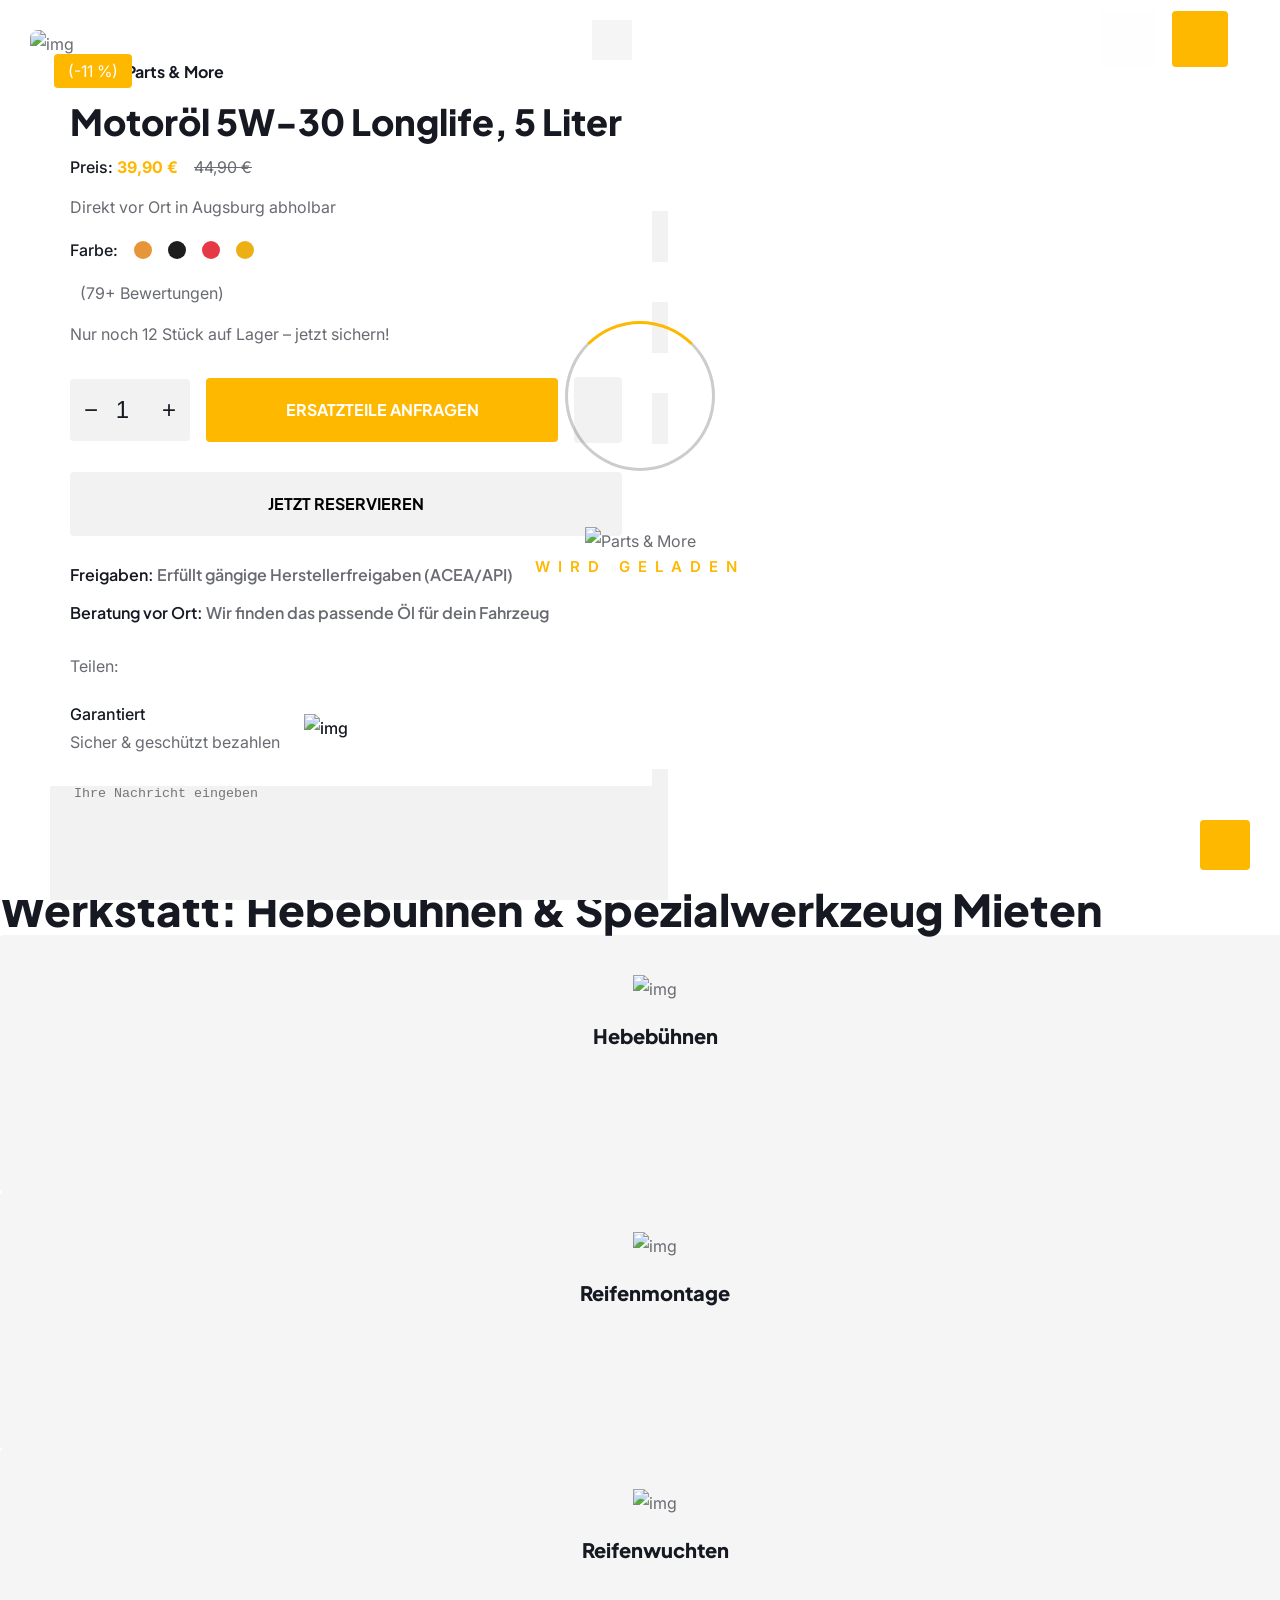
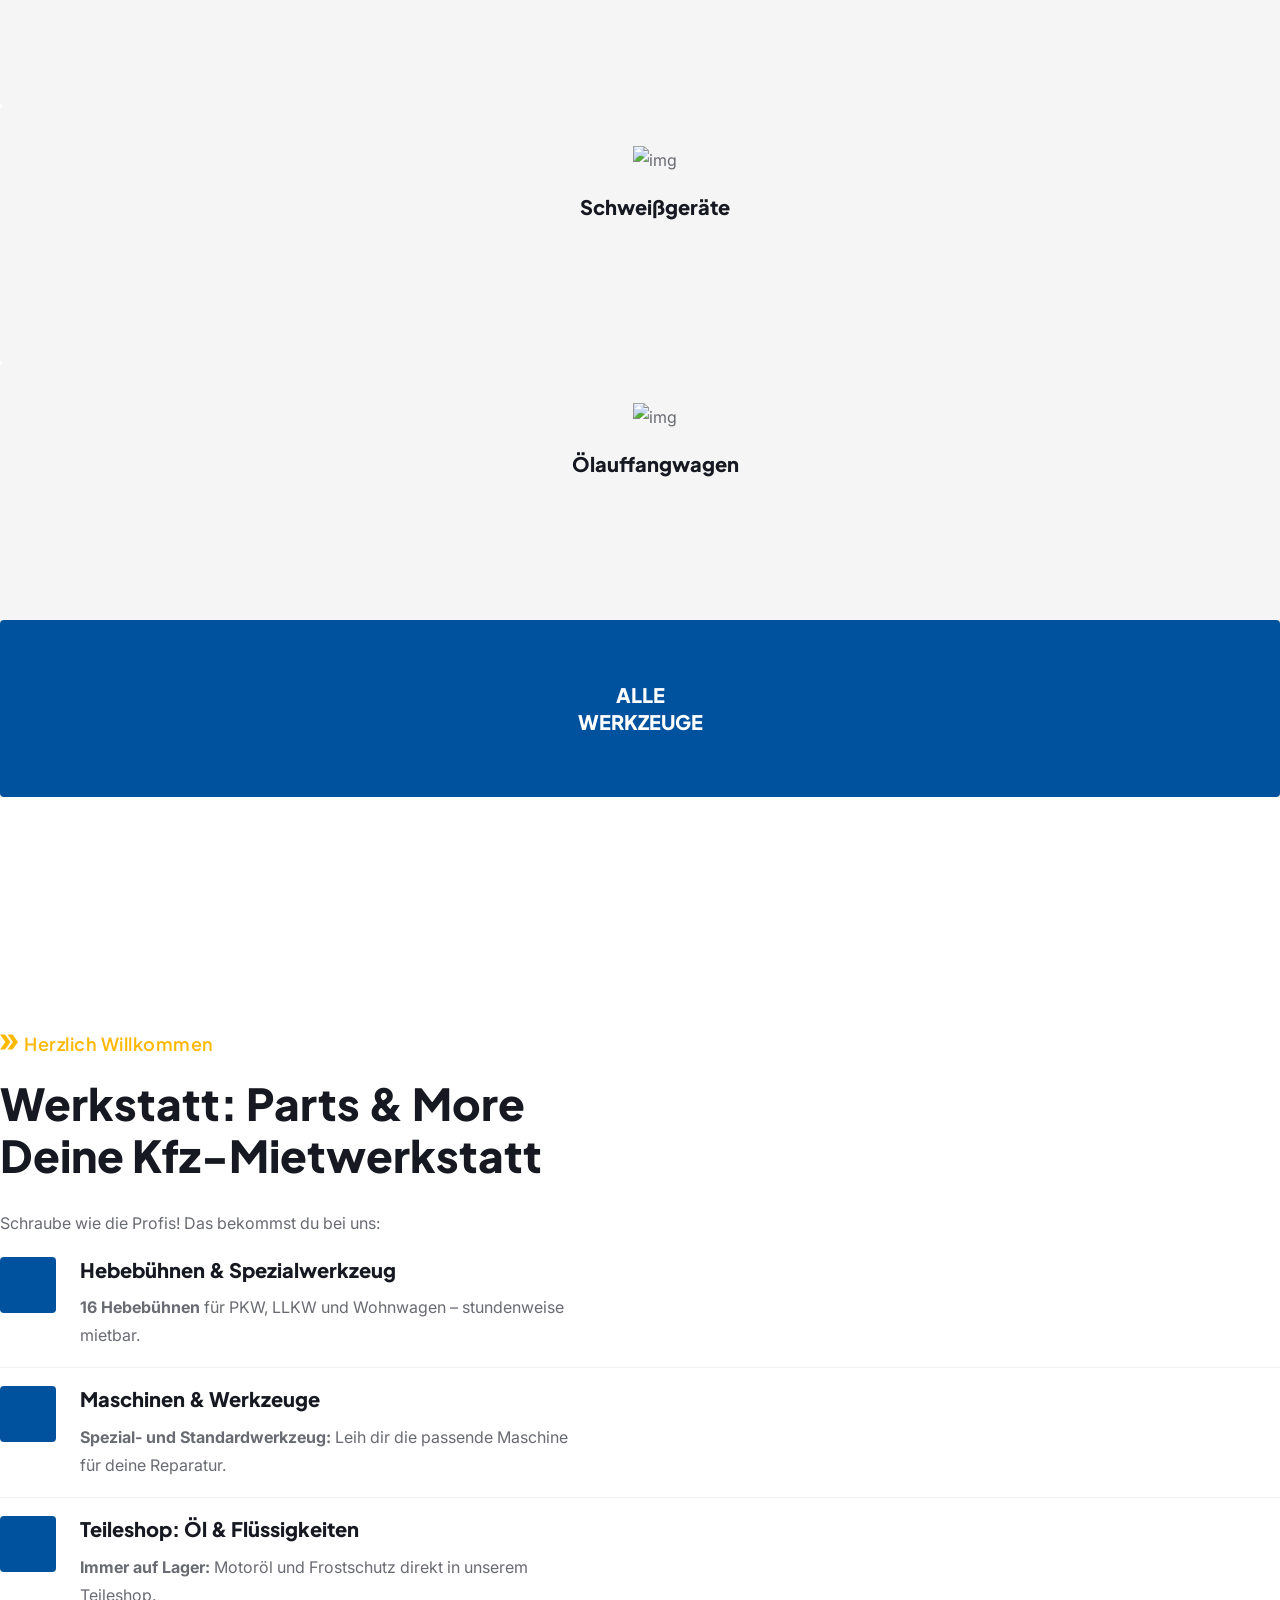
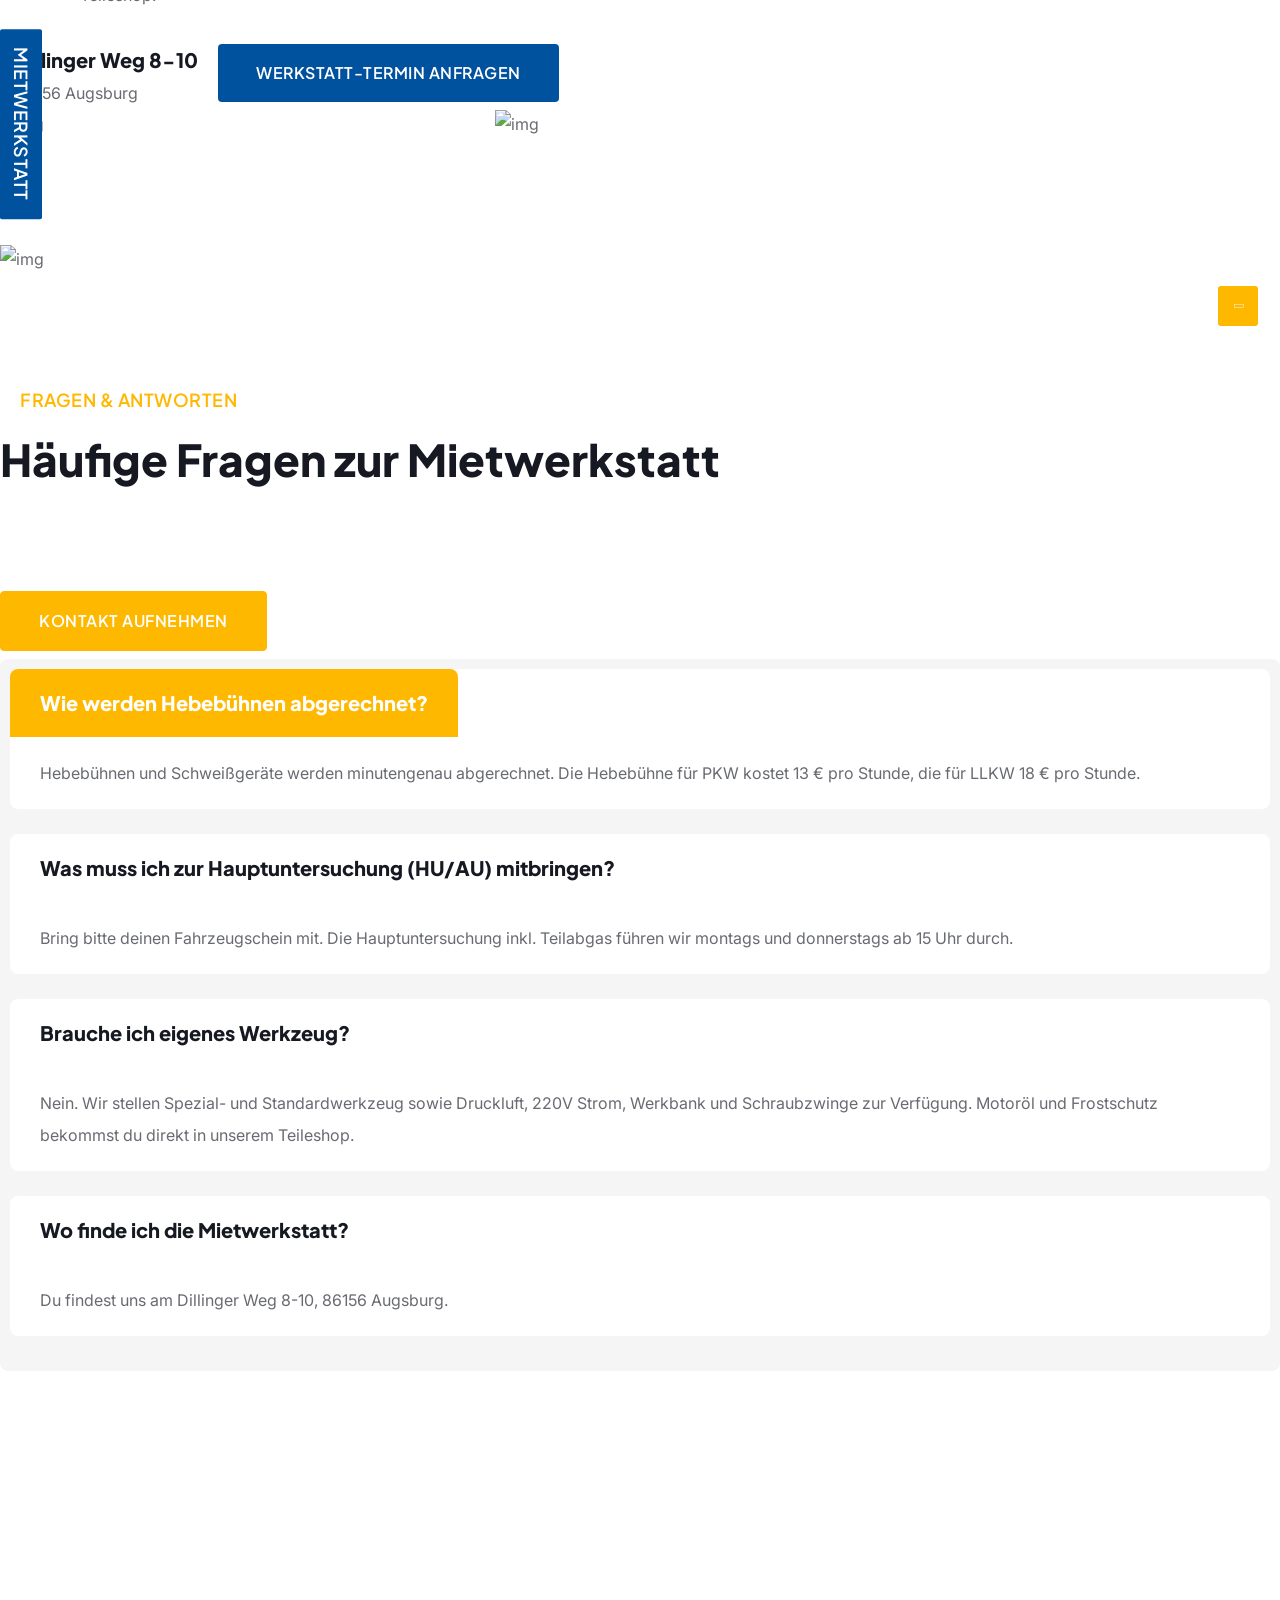
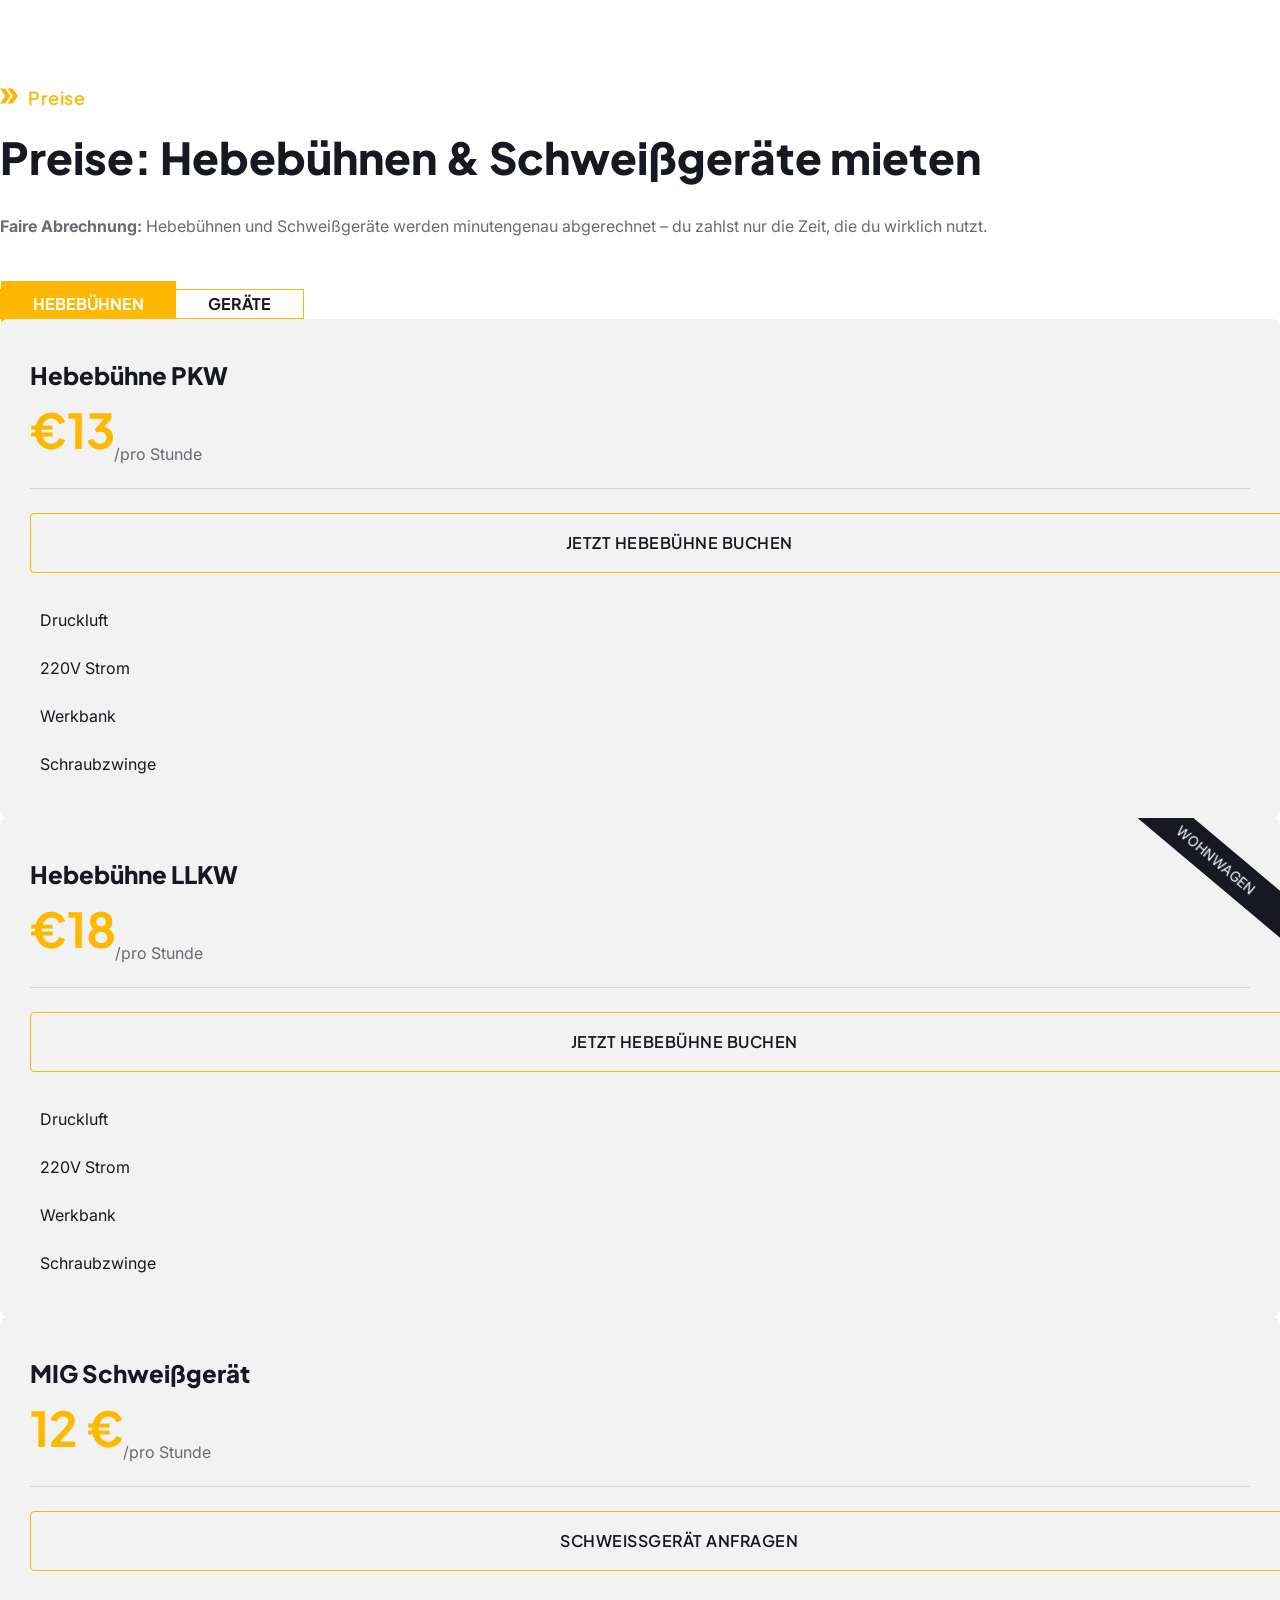
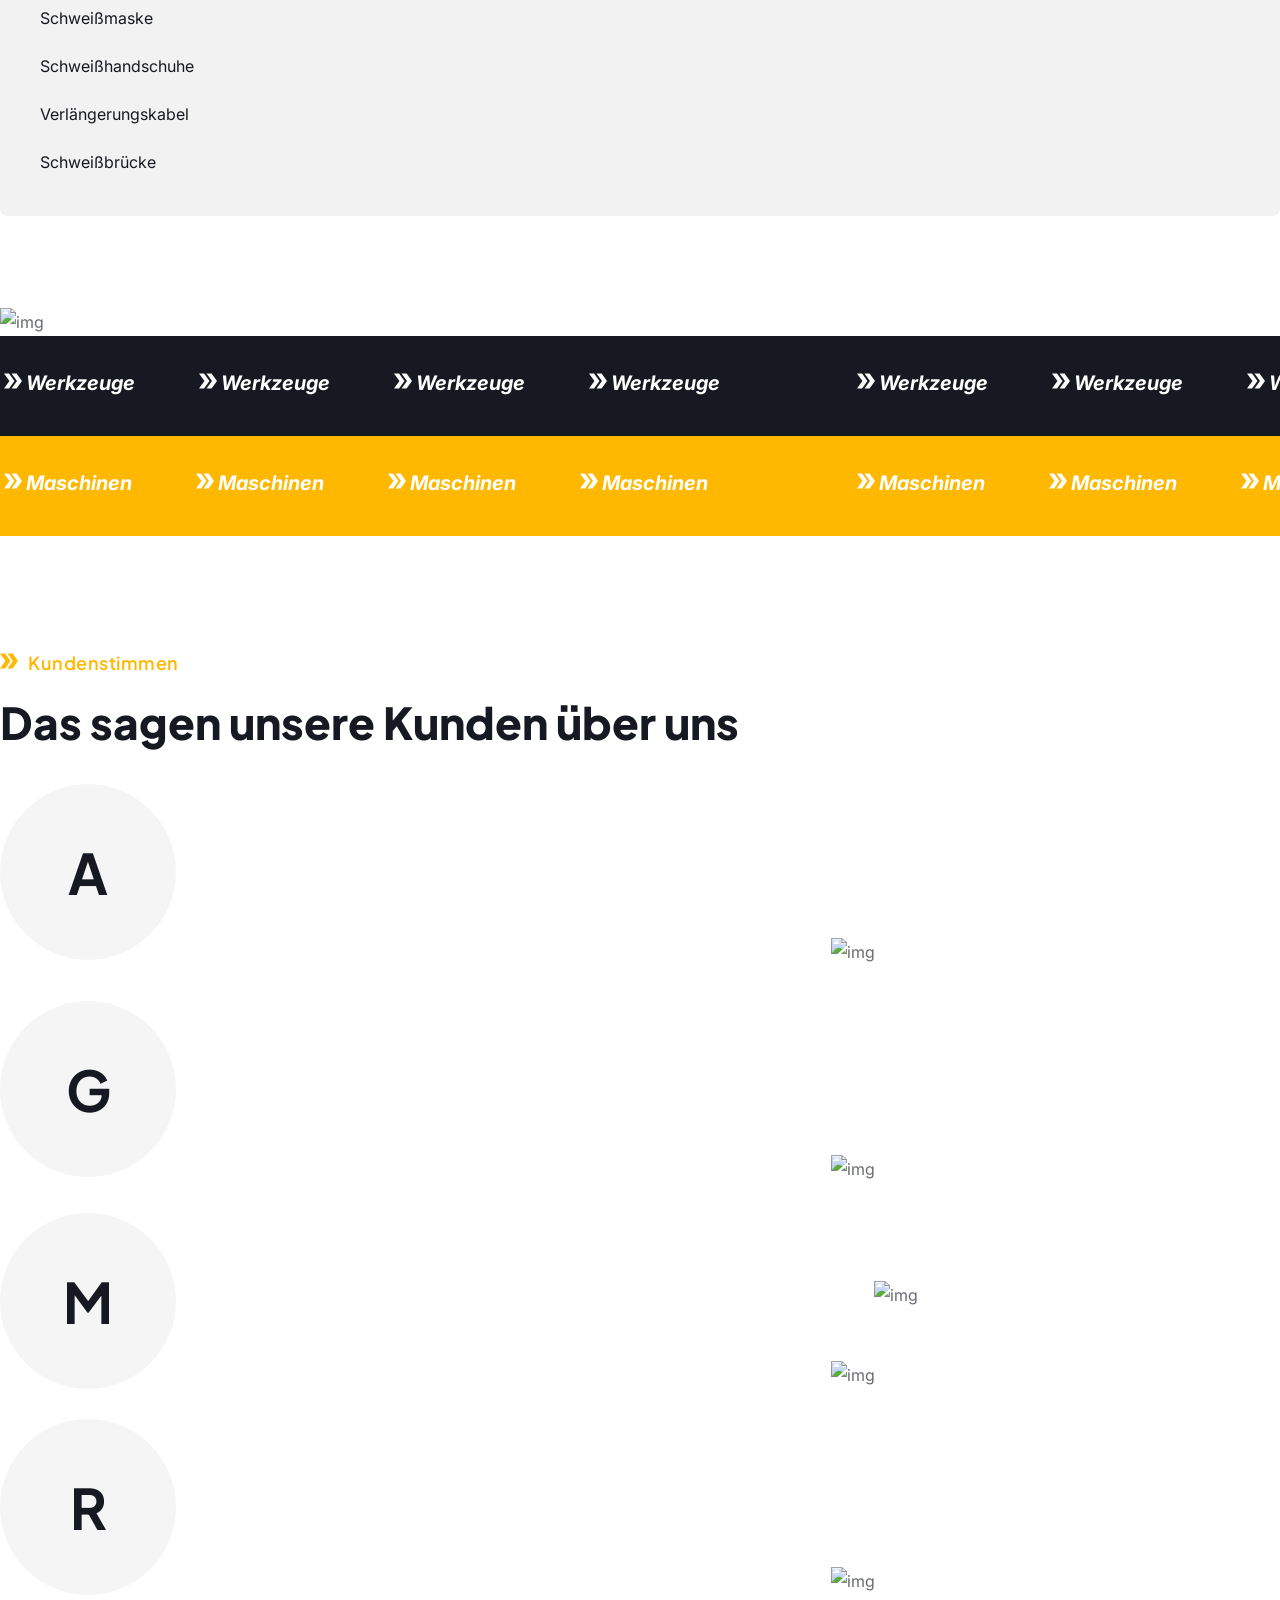
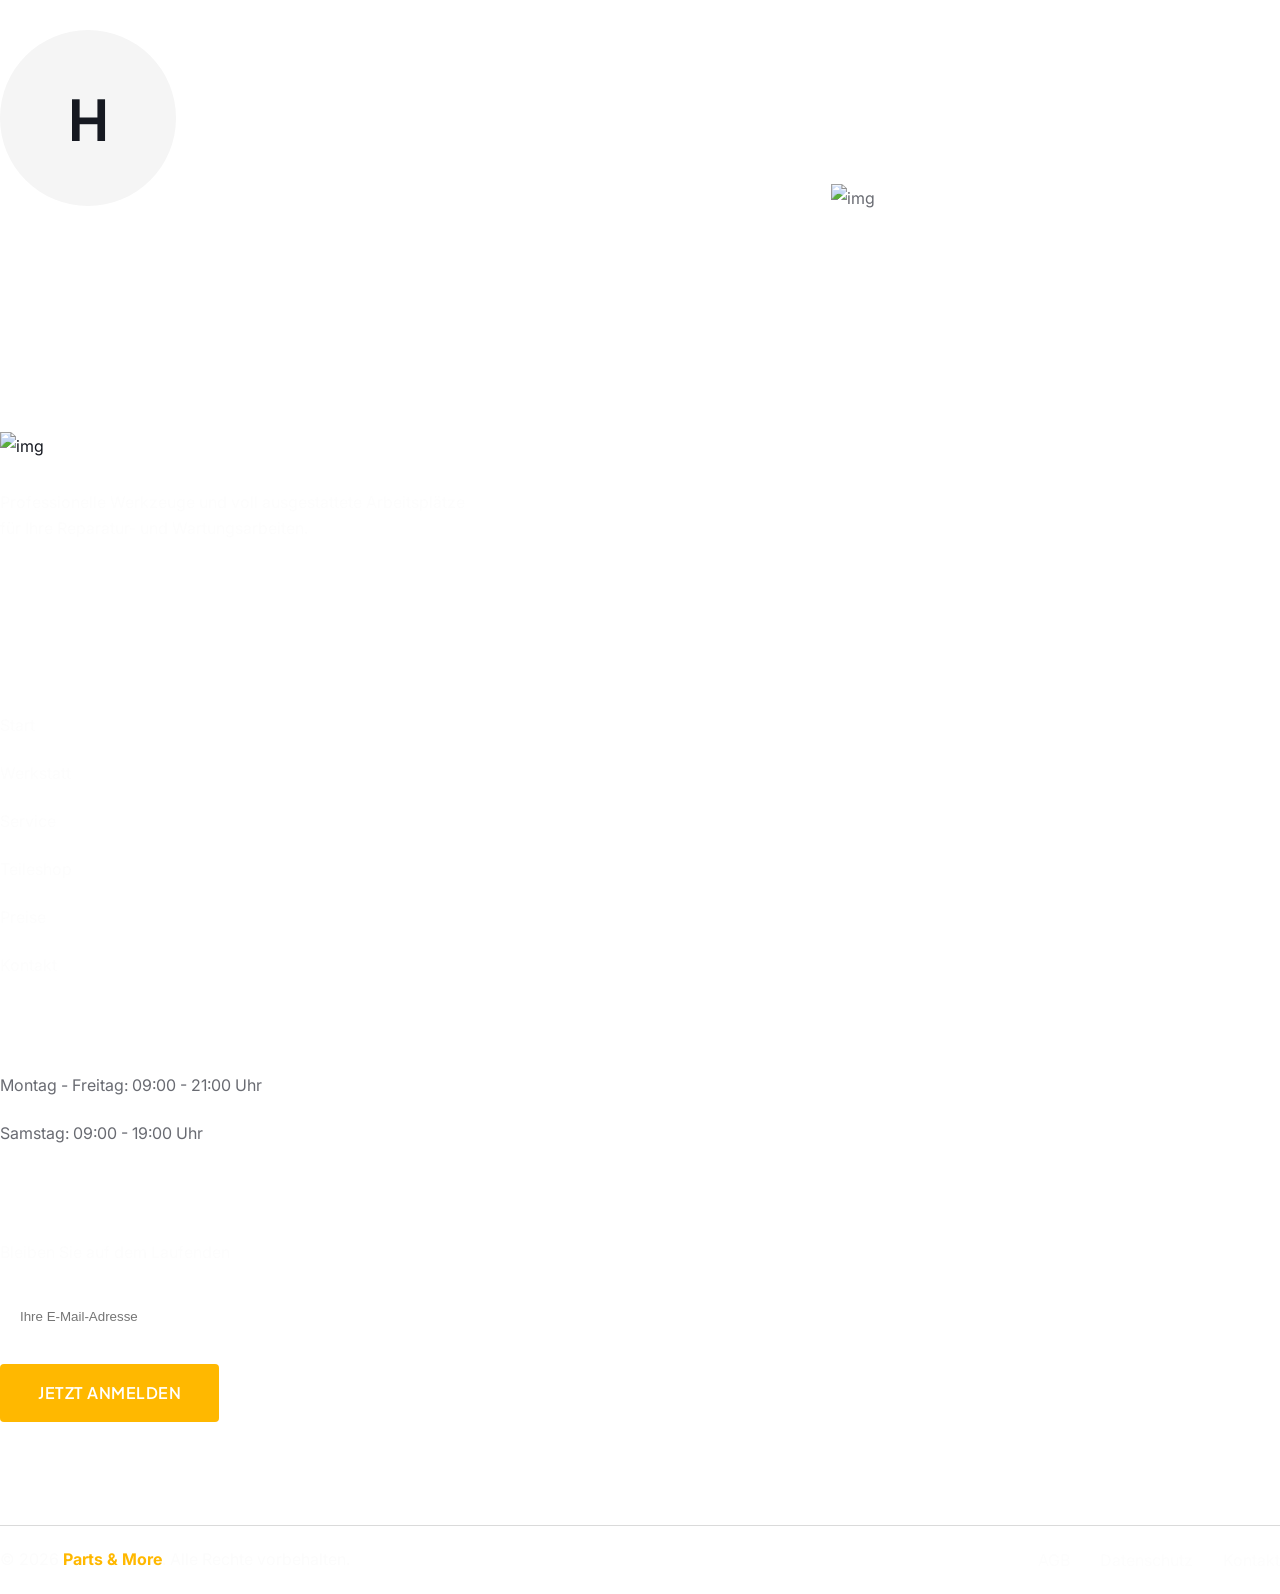
==== commit 2cd4aa66: "index2: replace HU/AU section with FAQ section from Carofix original (German content) Co-Authored-By" ====
--- a/index2.html
+++ b/index2.html
@@ -646,97 +646,104 @@
             </div>
         </div>
 
-        <!-- GT Why Choose Section Start -->
-        <section class="gt-why-choose-section bg-cover" style="background-image: url('assets/img/home-2/choose-us-bg.jpg');">
-            <div class="gt-gear-shape">
-                <img src="assets/img/home-2/gear-shape.png" alt="img">
-            </div>
+        <!-- GT Faq Section Start -->
+        <section class="faq-section fix section-padding bg-cover" style="background-image: url('assets/img/home-1/faq/faq-bg.jpg');">
             <div class="container">
-                <div class="gt-why-choose-wrapper mb-0">
-                    <div class="row g-4 align-items-center">
-                        <div class="col-xl-6">
-                            <div class="gt-why-choose-image">
-                                <img src="assets/img/home-2/choose-us.png" alt="img">
-                            </div>
-                        </div>
-                        <div class="col-xl-6">
-                            <div class="gt-why-choose-content style-2">
+                <div class="gt-faq-wrapper">
+                    <div class="row g-4">
+                        <div class="col-lg-6">
+                            <div class="gt-faq-content">
                                 <div class="gt-section-title mb-0">
-                                    <span class="wow fadeInUp"><svg width="18" height="18" viewBox="0 0 18 18" fill="none" xmlns="http://www.w3.org/2000/svg" style="margin-right: 10px; transform: rotate(90deg);"><path fill-rule="evenodd" clip-rule="evenodd" d="M16.4105 18L16.4105 12.953L8.99991 7.52818L1.58936 12.953L1.58936 18L8.99991 12.5752L16.4105 18ZM16.4105 10.4718L8.99991 5.047L1.58936 10.4718L1.58936 5.42482L8.99991 0L16.4105 5.42482V10.4718Z" fill="var(--gt-theme)"/></svg>Anmeldung HU/AU</span>
-                                    <h2 class="text-white wow fadeInUp" data-wow-delay=".3s" style="text-transform: none;">
-                                        Hauptuntersuchung inkl. Teilabgas Mo + Do
+                                    <span class="wow fadeInUp"><img src="assets/img/sub-icon.svg" alt="">FRAGEN &amp; ANTWORTEN</span>
+                                    <h2 class="text-white wow fadeInUp" data-wow-delay=".3s">
+                                        Häufige Fragen zur Mietwerkstatt
                                     </h2>
                                 </div>
-                                <p class="gt-choose-text wow fadeInUp" data-wow-delay=".5s">
-                                   <strong>Service:</strong> Wir führen die gesetzlich vorgeschriebene Haupt- und Abgasuntersuchung (HU/AU) durch – mit Vorab-Check, damit dein Fahrzeug die Plakette direkt beim ersten Mal erhält.
+                                <p class="gt-faq-text wow fadeInUp" data-wow-delay=".5s">
+                                    <strong>Noch Fragen?</strong> Hier findest du die Antworten zu Abrechnung, Werkzeug, HU/AU und Anfahrt. Alles andere beantworten wir dir gern persönlich.
                                 </p>
-                                <style>
-                                    @media (max-width: 767px) {
-                                        .hu-au-icon-row {
-                                            flex-wrap: wrap;
-                                        }
-                                        .hu-au-icon-row .hu-au-icon-item {
-                                            flex: 0 0 48%;
-                                            max-width: 48%;
-                                            height: auto;
-                                        }
-                                        .hu-au-icon-row .hu-au-icon-item .content h4,
-                                        .hu-au-icon-row .hu-au-icon-item .content h3 {
-                                            font-size: 16px;
-                                            line-height: 130%;
-                                        }
-                                    }
-                                </style>
-                                <ul class="gt-icon-items hu-au-icon-row wow fadeInUp" data-wow-delay=".3s">
-                                    <li class="hu-au-icon-item">
-                                        <div class="icon">
-                                            <i class="fa-solid fa-clock" style="color: var(--gt-theme); font-size: 40px;"></i>
-                                        </div>
-                                        <div class="content">
-                                            <h3>Mo + Do <br> ab 15 Uhr</h3>
-                                        </div>
-                                    </li>
-                                    <li class="hu-au-icon-item">
-                                        <div class="icon">
-                                            <i class="fa-solid fa-file-lines" style="color: var(--gt-theme); font-size: 40px;"></i>
-                                        </div>
-                                        <div class="content">
-                                            <h3>Fahrzeugschein mitbringen!</h3>
-                                        </div>
-                                    </li>
-                                </ul>
-                                <div class="w-100 wow fadeInUp" data-wow-delay=".7s" style="margin-top: 20px;">
-                                    <a href="contact.html" class="gt-theme-btn w-100">
-                                        <span class="gt-text-btn w-100" style="text-align: center;">
-                                            <span class="gt-text-2">HU/AU-Termin anfragen</span>
+                                <div class="gt-faq-button wow fadeInUp" data-wow-delay=".3s">
+                                    <a href="contact.html" class="gt-theme-btn">
+                                        <span class="gt-text-btn">
+                                            <span class="gt-text-2">Kontakt aufnehmen</span>
                                         </span>
                                     </a>
-                                </div>
-                               <div class="gt-feature-list-box">
-                                    <div class="client-box wow fadeInUp" data-wow-delay=".3s">
-                                        <img src="assets/img/home-2/client-info.png" alt="img">
-                                        <h3>Kfz-Sachverständige</h3>
-                                        <span>Augsburg & Allgäu</span>
-                                    </div>
-                                    <ul class="gt-list wow fadeInUp" data-wow-delay=".5s">
-                                        <li>
-                                            <i class="icon-icon-3"></i>
-                                            Hauptuntersuchung
-                                        </li>
-                                        <li>
-                                            <i class="icon-icon-3"></i>
-                                            Änderungsabnahme
-                                        </li>
-                                        <li>
-                                            <i class="icon-icon-3"></i>
-                                            H-Kennzeichen
-                                        </li>
-                                        <li>
-                                            <i class="icon-icon-3"></i>
-                                            Feinstaubplakette
-                                        </li>
-                                    </ul>
-                               </div>
+                                    <a href="pricing.html" class="gt-theme-btn gt-border-style">
+                                        <span class="gt-text-btn">
+                                            <span class="gt-text-2">Preise ansehen</span>
+                                        </span>
+                                    </a>
+                                </div>
+                            </div>
+                        </div>
+                        <div class="col-lg-6">
+                            <div class="faq-items mt-0 ms-0">
+                                <div class="accordion" id="accordionExample">
+                                    <div class="accordion-item wow fadeInUp" data-wow-delay=".3s">
+                                        <h3 class="accordion-header" id="headingOne">
+                                            <button class="accordion-button" type="button" data-bs-toggle="collapse"
+                                                data-bs-target="#collapseOne" aria-expanded="true" aria-controls="collapseOne">
+                                                Wie werden Hebebühnen abgerechnet?
+                                            </button>
+                                        </h3>
+                                        <div id="collapseOne" class="accordion-collapse collapse show"
+                                            aria-labelledby="headingOne" data-bs-parent="#accordionExample">
+                                            <div class="accordion-body">
+                                                <p>
+                                                    Hebebühnen und Schweißgeräte werden minutengenau abgerechnet. Die Hebebühne für PKW kostet 13 € pro Stunde, die für LLKW 18 € pro Stunde.
+                                                </p>
+                                            </div>
+                                        </div>
+                                    </div>
+                                    <div class="accordion-item wow fadeInUp" data-wow-delay=".5s">
+                                        <h3 class="accordion-header" id="headingTwo">
+                                            <button class="accordion-button collapsed" type="button" data-bs-toggle="collapse"
+                                                data-bs-target="#collapseTwo" aria-expanded="false" aria-controls="collapseTwo">
+                                                Was muss ich zur Hauptuntersuchung (HU/AU) mitbringen?
+                                            </button>
+                                        </h3>
+                                        <div id="collapseTwo" class="accordion-collapse collapse"
+                                            aria-labelledby="headingTwo" data-bs-parent="#accordionExample">
+                                            <div class="accordion-body">
+                                                <p>
+                                                    Bring bitte deinen Fahrzeugschein mit. Die Hauptuntersuchung inkl. Teilabgas führen wir montags und donnerstags ab 15 Uhr durch.
+                                                </p>
+                                            </div>
+                                        </div>
+                                    </div>
+                                    <div class="accordion-item wow fadeInUp" data-wow-delay=".7s">
+                                        <h3 class="accordion-header" id="headingthree">
+                                            <button class="accordion-button collapsed" type="button" data-bs-toggle="collapse"
+                                                data-bs-target="#collapsethree" aria-expanded="false" aria-controls="collapsethree">
+                                                Brauche ich eigenes Werkzeug?
+                                            </button>
+                                        </h3>
+                                        <div id="collapsethree" class="accordion-collapse collapse"
+                                            aria-labelledby="headingthree" data-bs-parent="#accordionExample">
+                                            <div class="accordion-body">
+                                                <p>
+                                                    Nein. Wir stellen Spezial- und Standardwerkzeug sowie Druckluft, 220V Strom, Werkbank und Schraubzwinge zur Verfügung. Motoröl und Frostschutz bekommst du direkt in unserem Teileshop.
+                                                </p>
+                                            </div>
+                                        </div>
+                                    </div>
+                                    <div class="accordion-item mb-0 wow fadeInUp" data-wow-delay=".3s">
+                                        <h3 class="accordion-header" id="headingfour">
+                                            <button class="accordion-button collapsed" type="button" data-bs-toggle="collapse"
+                                                data-bs-target="#collapsefour" aria-expanded="false" aria-controls="collapsefour">
+                                                Wo finde ich die Mietwerkstatt?
+                                            </button>
+                                        </h3>
+                                        <div id="collapsefour" class="accordion-collapse collapse"
+                                            aria-labelledby="headingfour" data-bs-parent="#accordionExample">
+                                            <div class="accordion-body">
+                                                <p>
+                                                    Du findest uns am Dillinger Weg 8-10, 86156 Augsburg.
+                                                </p>
+                                            </div>
+                                        </div>
+                                    </div>
+                                </div>
                             </div>
                         </div>
                     </div>
--- a/assets/css/main.css
+++ b/assets/css/main.css
@@ -2269,7 +2269,8 @@
   background: var(--gt-white);
   padding: 0;
 }
-.gt-faq-wrapper .faq-items .accordion .accordion-item h2 button {
+.gt-faq-wrapper .faq-items .accordion .accordion-item h2 button,
+.gt-faq-wrapper .faq-items .accordion .accordion-item h3 button {
   font-size: 20px;
   line-height: 1;
   font-weight: 800;
@@ -2283,7 +2284,8 @@
   border-bottom-right-radius: 0 !important;
 }
 @media (max-width: 575px) {
-  .gt-faq-wrapper .faq-items .accordion .accordion-item h2 button {
+  .gt-faq-wrapper .faq-items .accordion .accordion-item h2 button,
+  .gt-faq-wrapper .faq-items .accordion .accordion-item h3 button {
     font-size: 14px;
     padding: 22px 16px;
   }
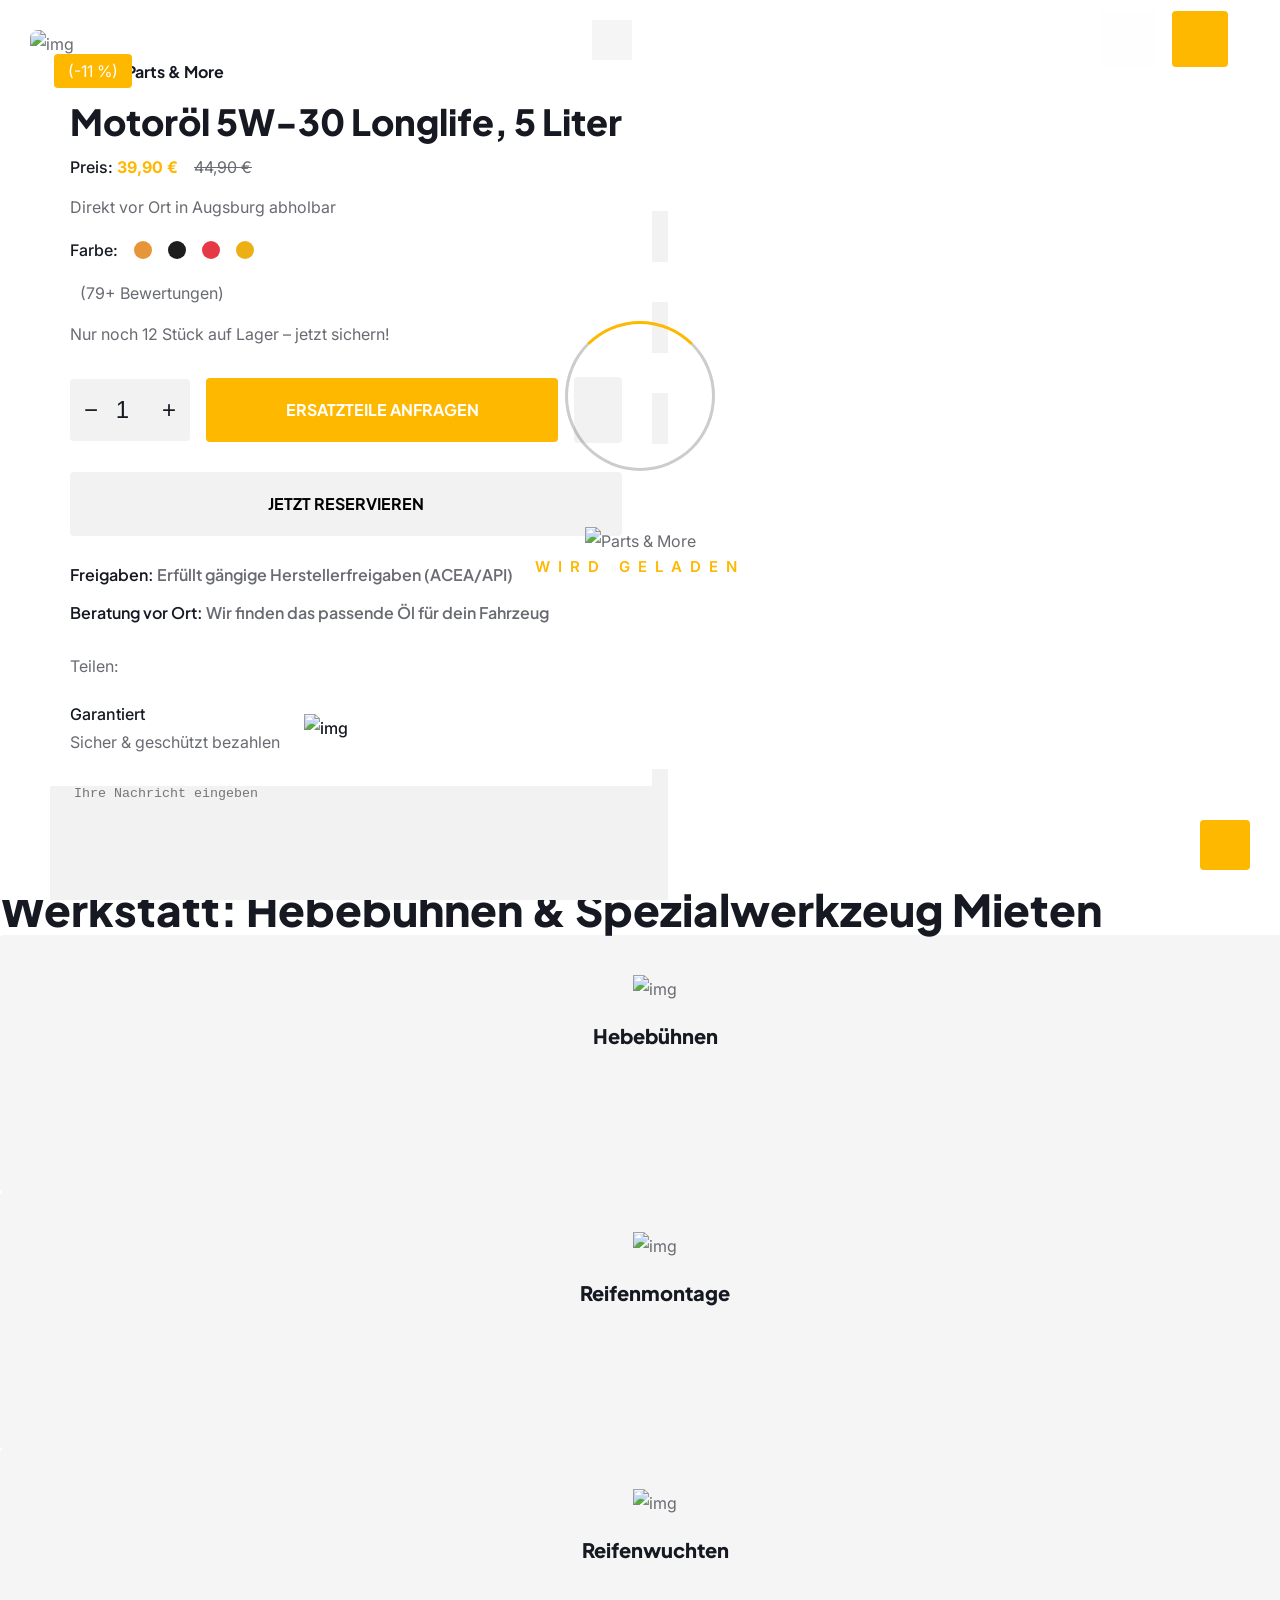
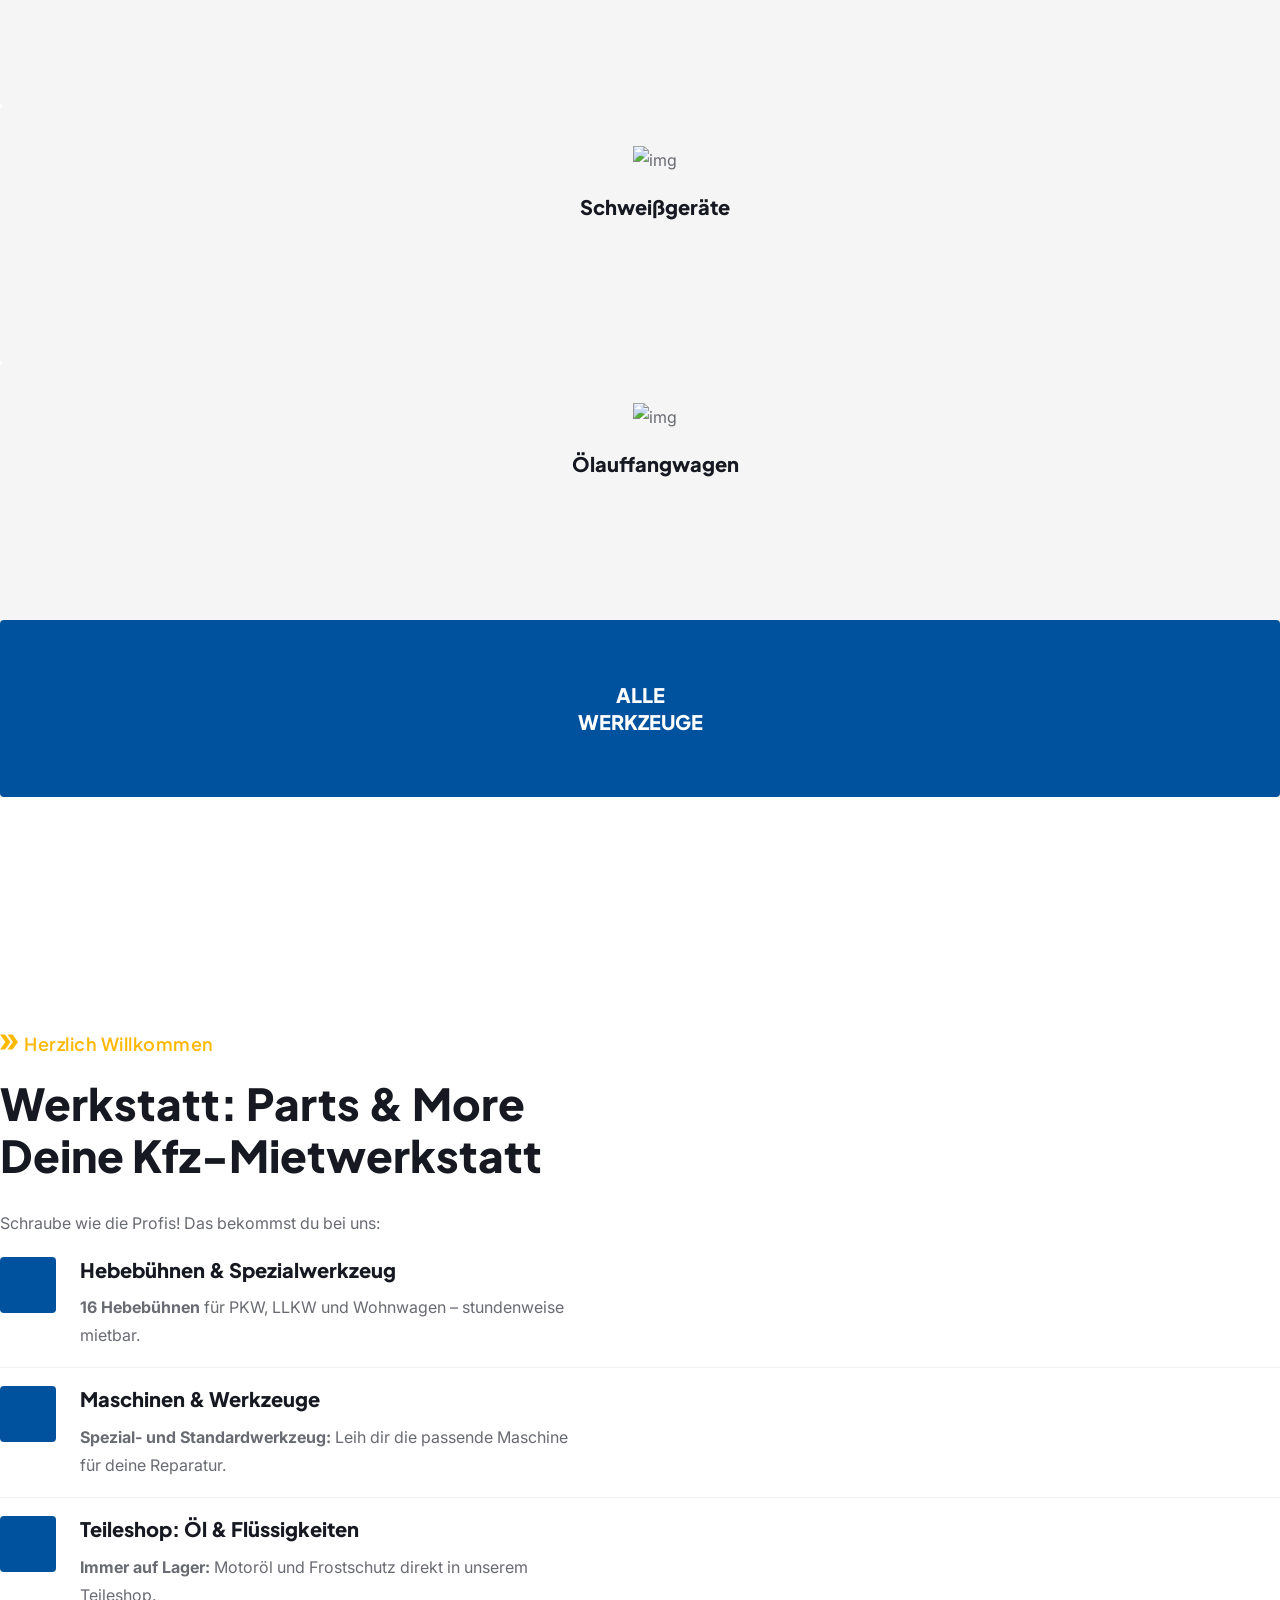
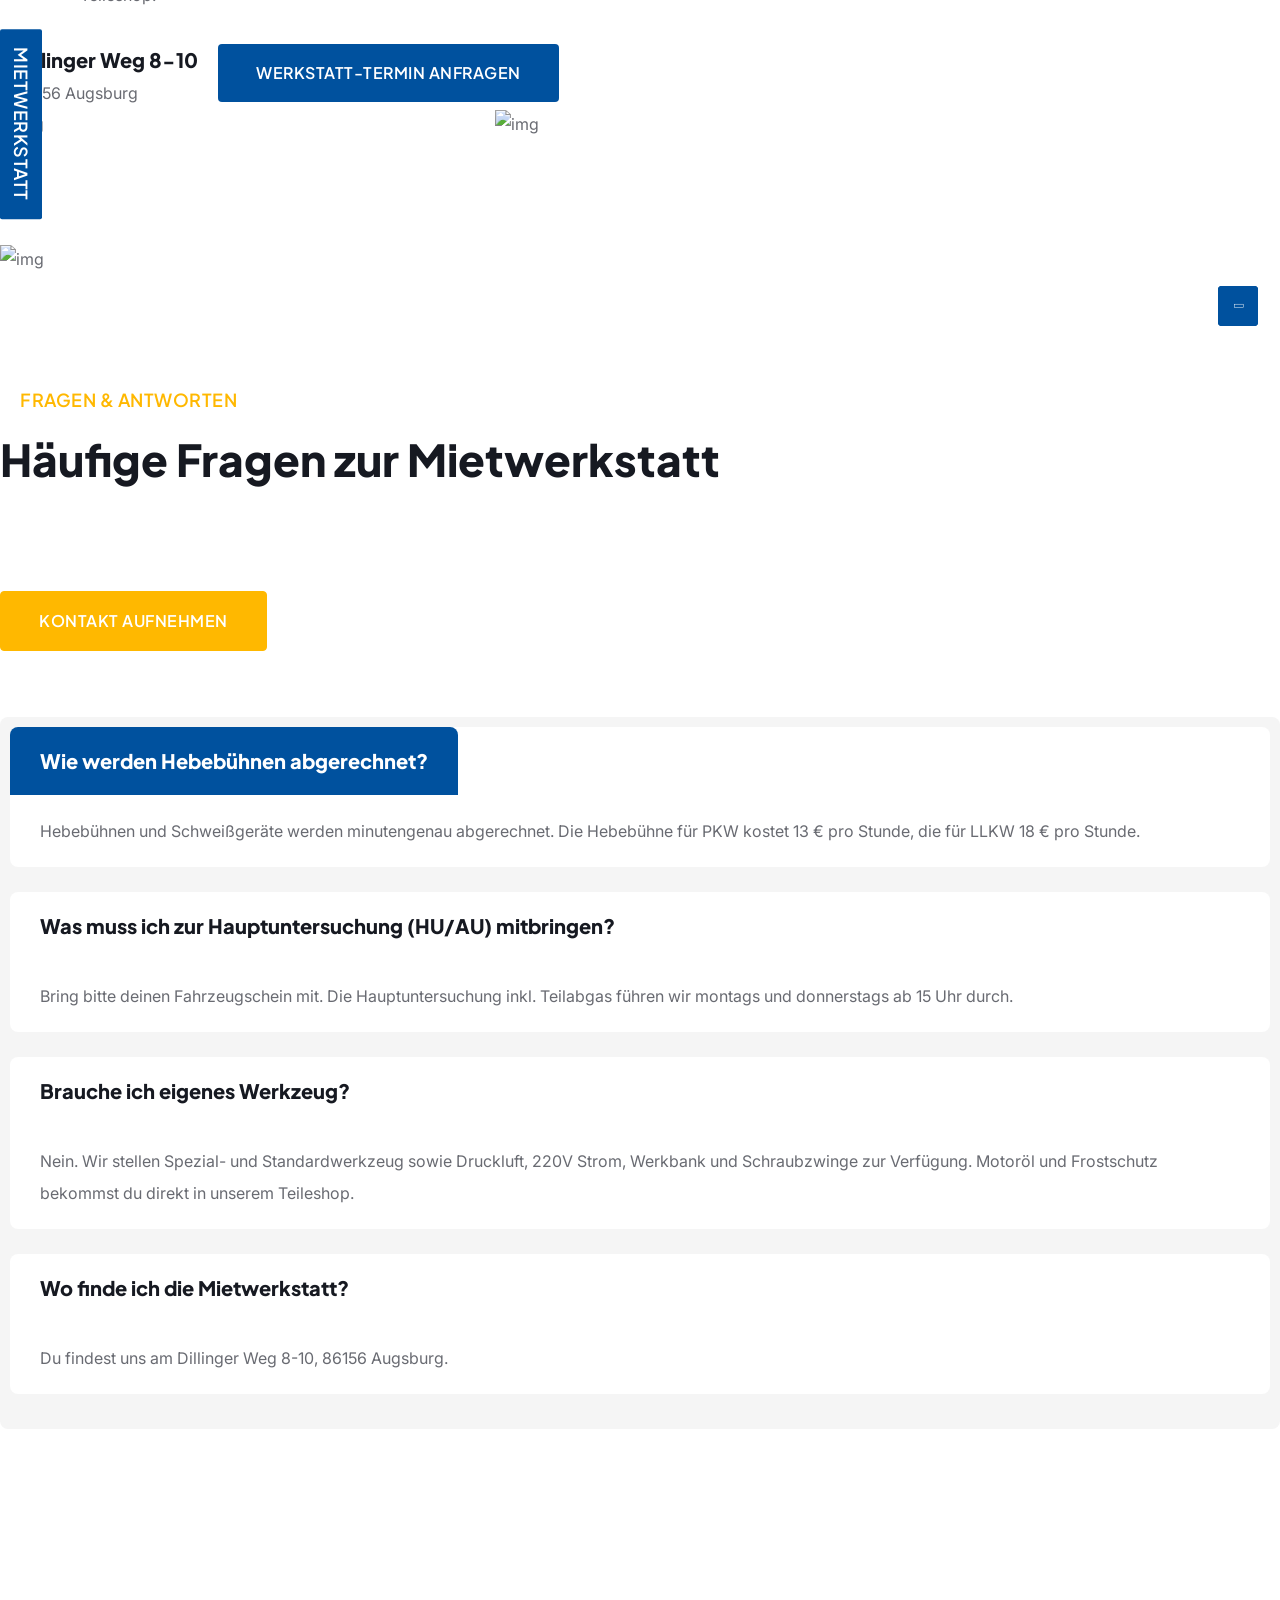
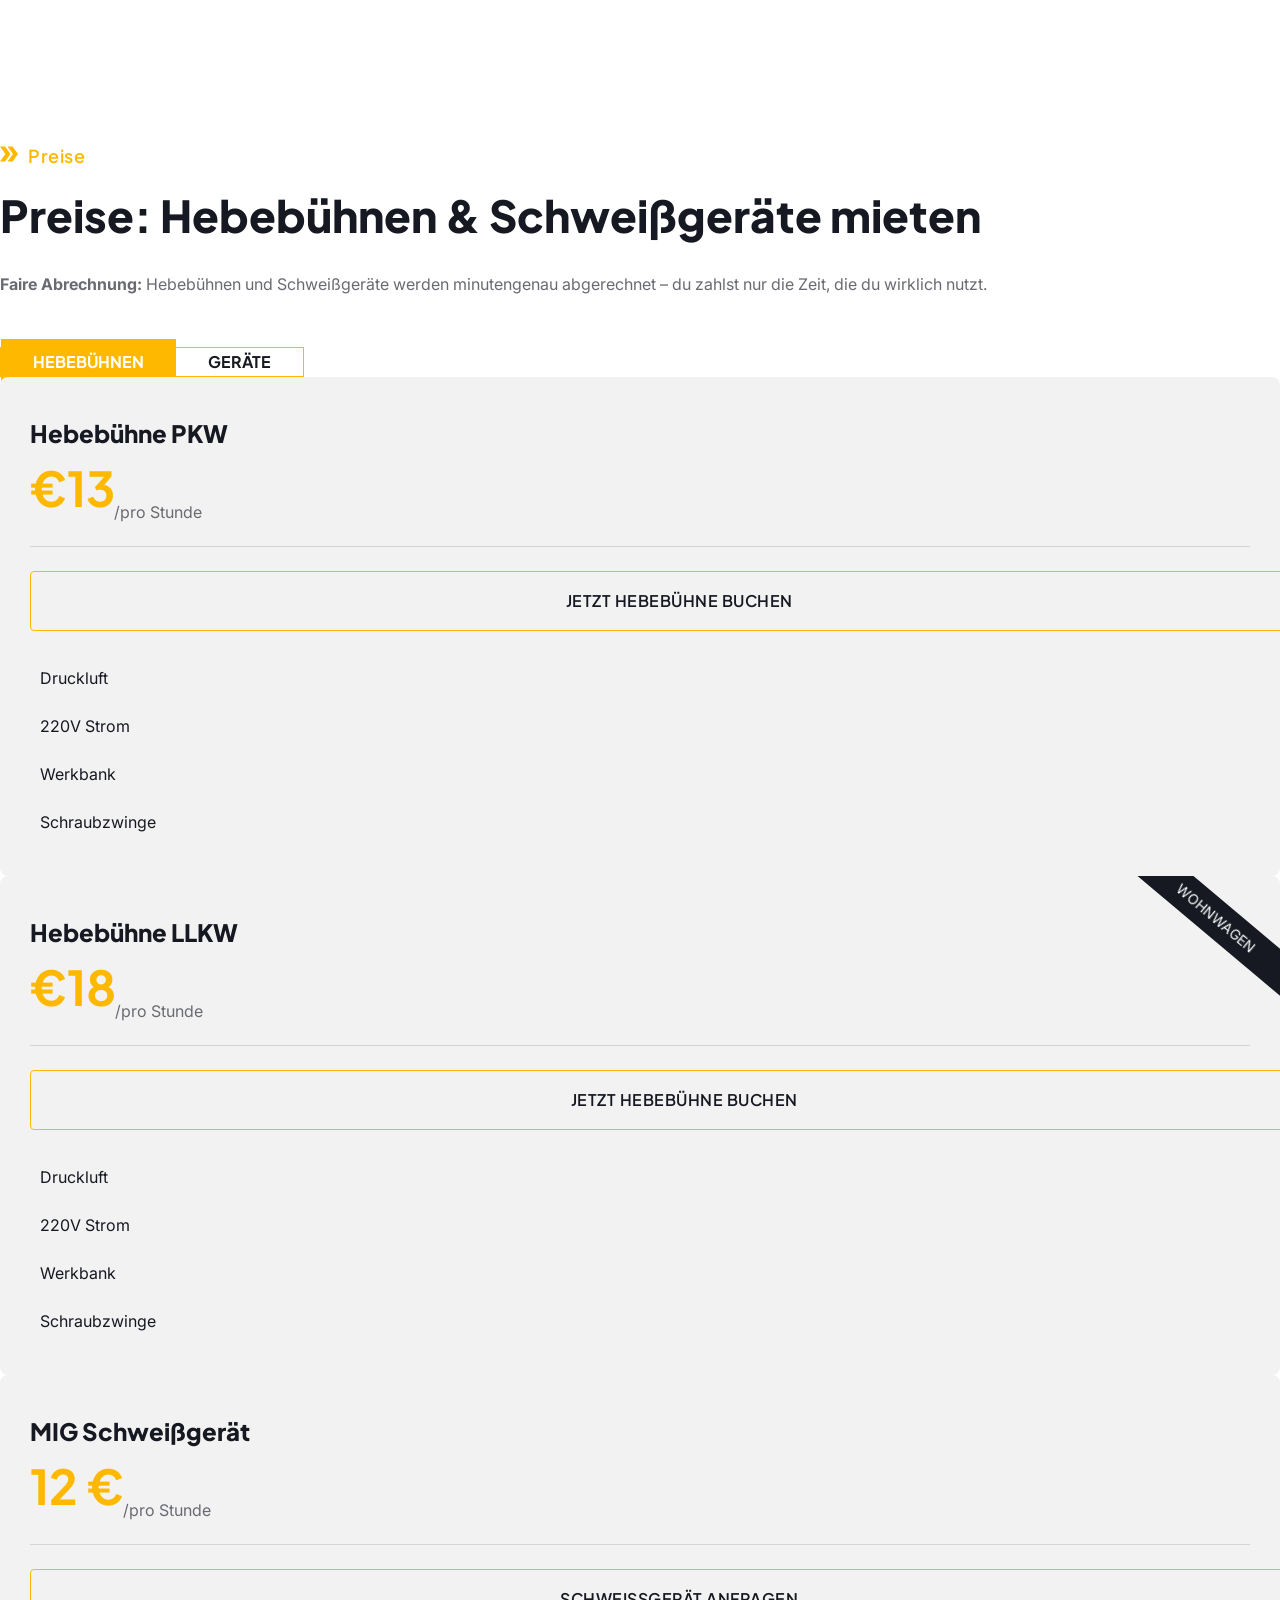
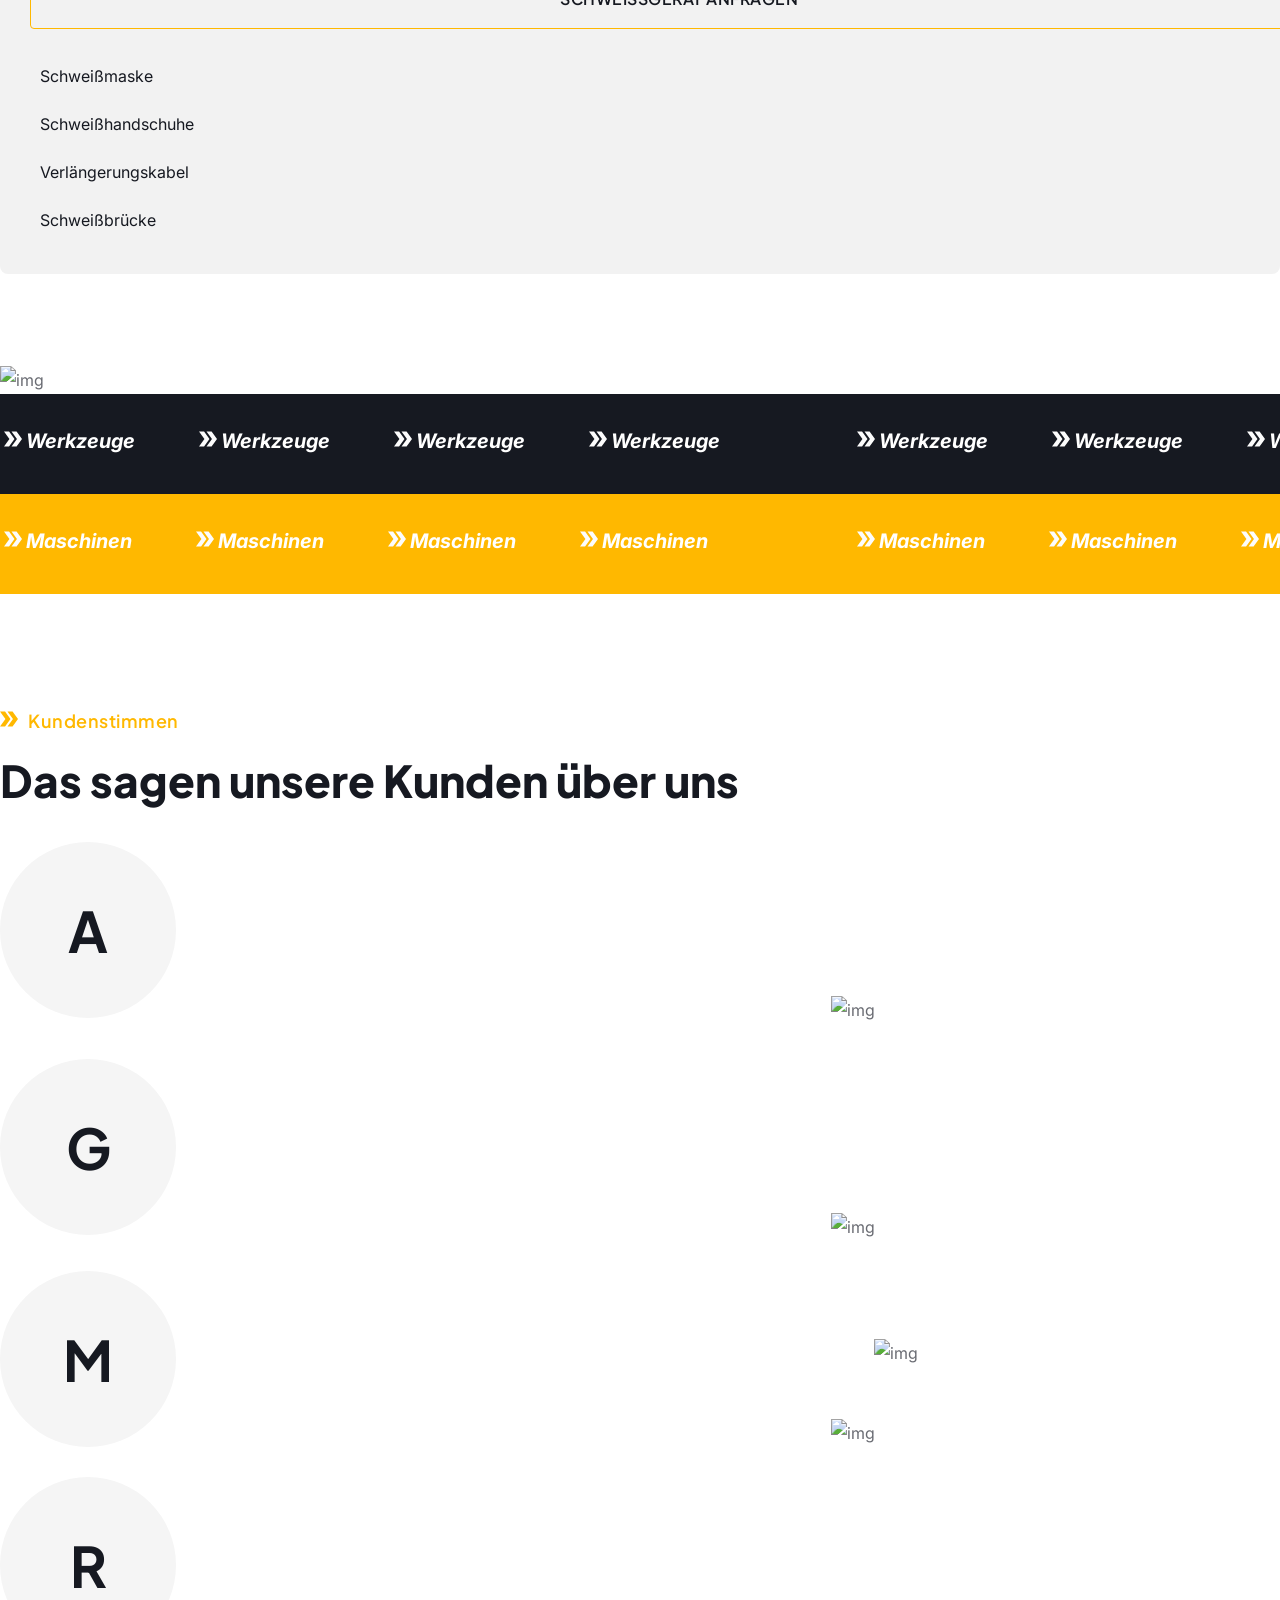
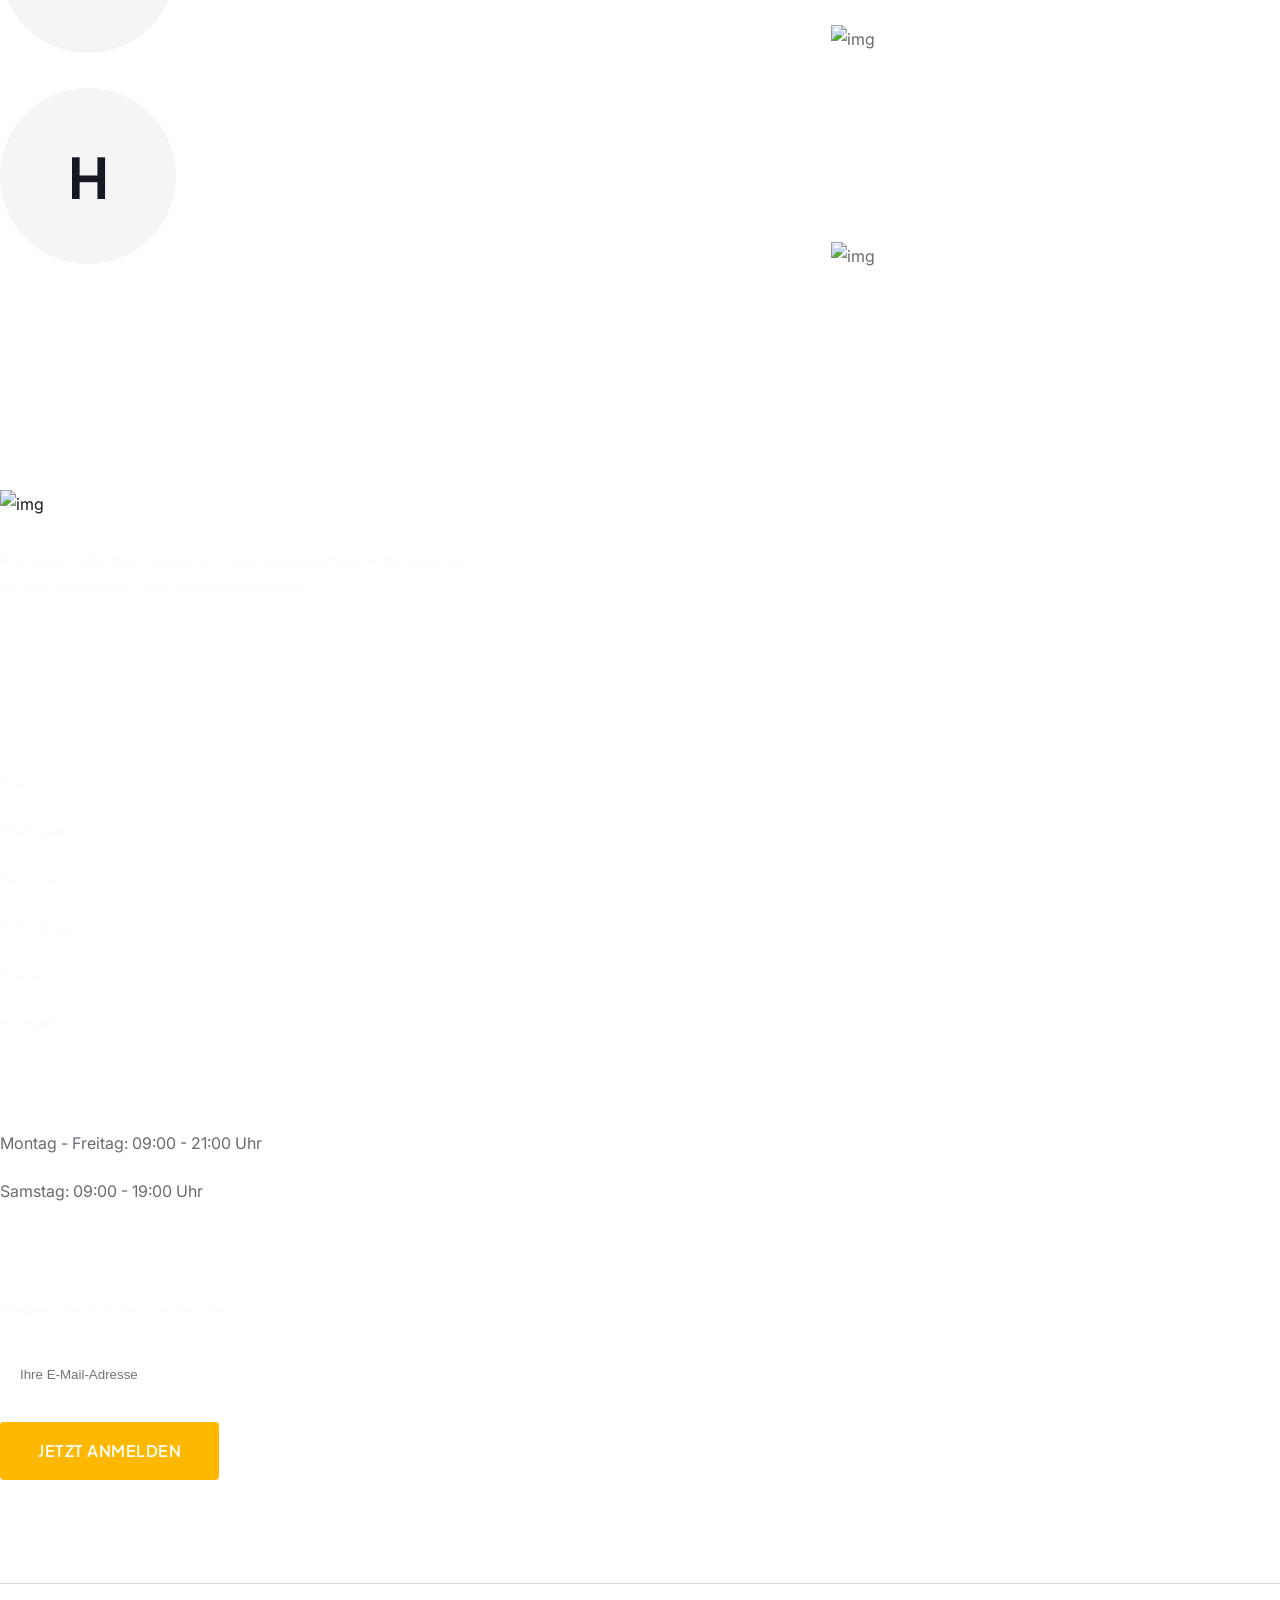
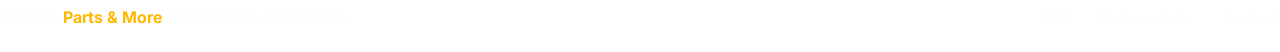
==== commit f91b889f: "Rename Mietwerkstatt Augsburg to Buehnen & Werkzeugverleih, blue FAQ tabs, add KI-Chatbot button Co-" ====
--- a/index2.html
+++ b/index2.html
@@ -674,6 +674,12 @@
                                         </span>
                                     </a>
                                 </div>
+                                <div class="gt-faq-chatbot wow fadeInUp" data-wow-delay=".3s">
+                                    <a href="#" class="gt-chatbot-btn" id="gt-chatbot-open">
+                                        <svg width="24" height="24" viewBox="0 0 24 24" fill="none" stroke="currentColor" stroke-width="2" stroke-linecap="round" stroke-linejoin="round" aria-hidden="true"><path d="M21 15a2 2 0 0 1-2 2H8l-5 4V5a2 2 0 0 1 2-2h14a2 2 0 0 1 2 2z"/><circle cx="9" cy="10" r="0.8" fill="currentColor"/><circle cx="13" cy="10" r="0.8" fill="currentColor"/><circle cx="17" cy="10" r="0.8" fill="currentColor"/></svg>
+                                        <span>KI-Chatbot</span>
+                                    </a>
+                                </div>
                             </div>
                         </div>
                         <div class="col-lg-6">
--- a/assets/css/main.css
+++ b/assets/css/main.css
@@ -10463,4 +10463,40 @@
   align-items: center;
   justify-content: space-between;
   margin-top: 25px;
-}/*# sourceMappingURL=main.css.map */+}/*# sourceMappingURL=main.css.map */
+/* FAQ accordion: primary (blue) instead of yellow */
+.gt-faq-wrapper .faq-items .accordion .accordion-button {
+  background-color: #00519E;
+}
+.gt-faq-wrapper .faq-items .accordion .accordion-button::before {
+  color: #00519E;
+}
+.gt-faq-wrapper .faq-items .accordion .accordion-button.collapsed {
+  background-color: transparent;
+}
+.gt-faq-wrapper .faq-items .accordion .accordion-button.collapsed::before {
+  color: var(--gt-white);
+  background-color: #00519E;
+}
+
+/* FAQ chatbot link: icon + text, no border, no background */
+.gt-faq-wrapper .gt-faq-content .gt-faq-chatbot {
+  margin-top: 24px;
+}
+.gt-faq-wrapper .gt-faq-content .gt-chatbot-btn {
+  display: inline-flex;
+  align-items: center;
+  gap: 10px;
+  padding: 0;
+  border: none;
+  background: none;
+  color: var(--gt-white);
+  font-family: "Plus Jakarta Sans", sans-serif;
+  font-size: 16px;
+  font-weight: 700;
+  text-transform: uppercase;
+  transition: color 0.3s ease;
+}
+.gt-faq-wrapper .gt-faq-content .gt-chatbot-btn:hover {
+  color: var(--gt-theme);
+}
